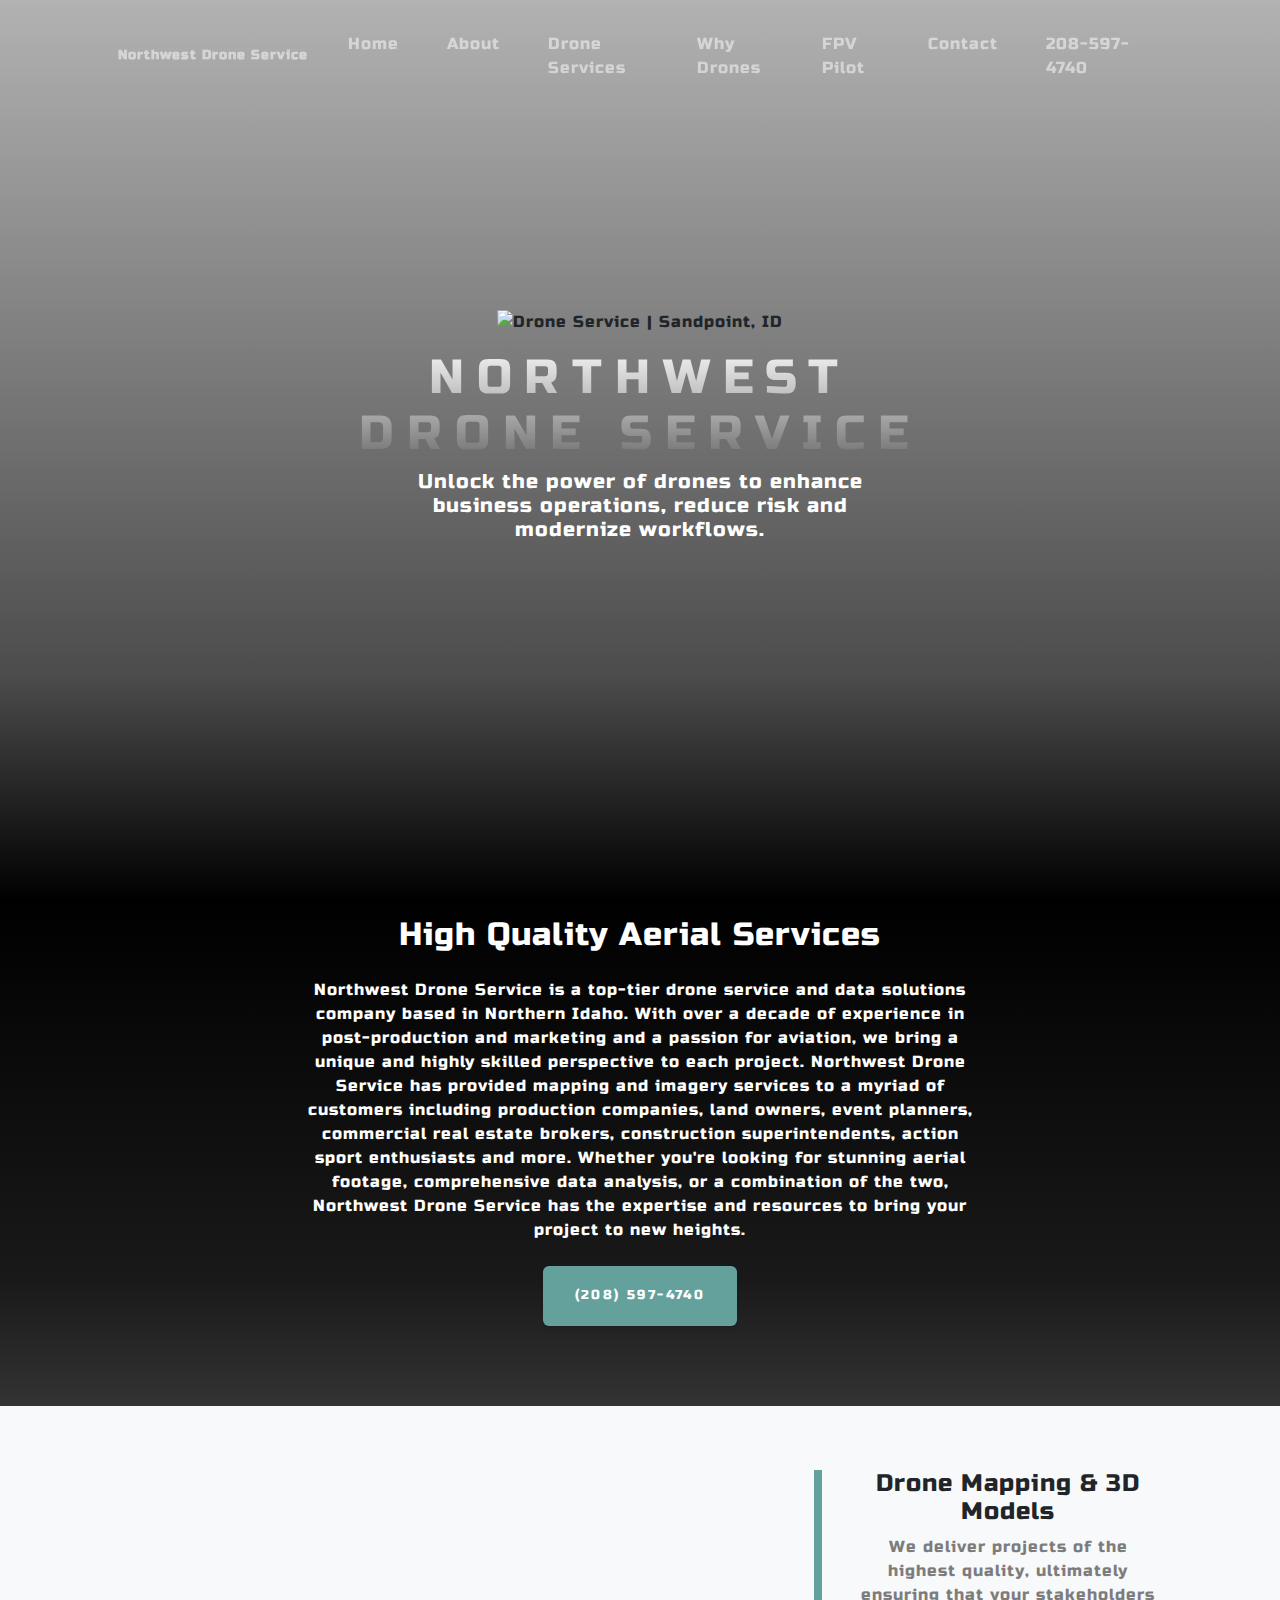
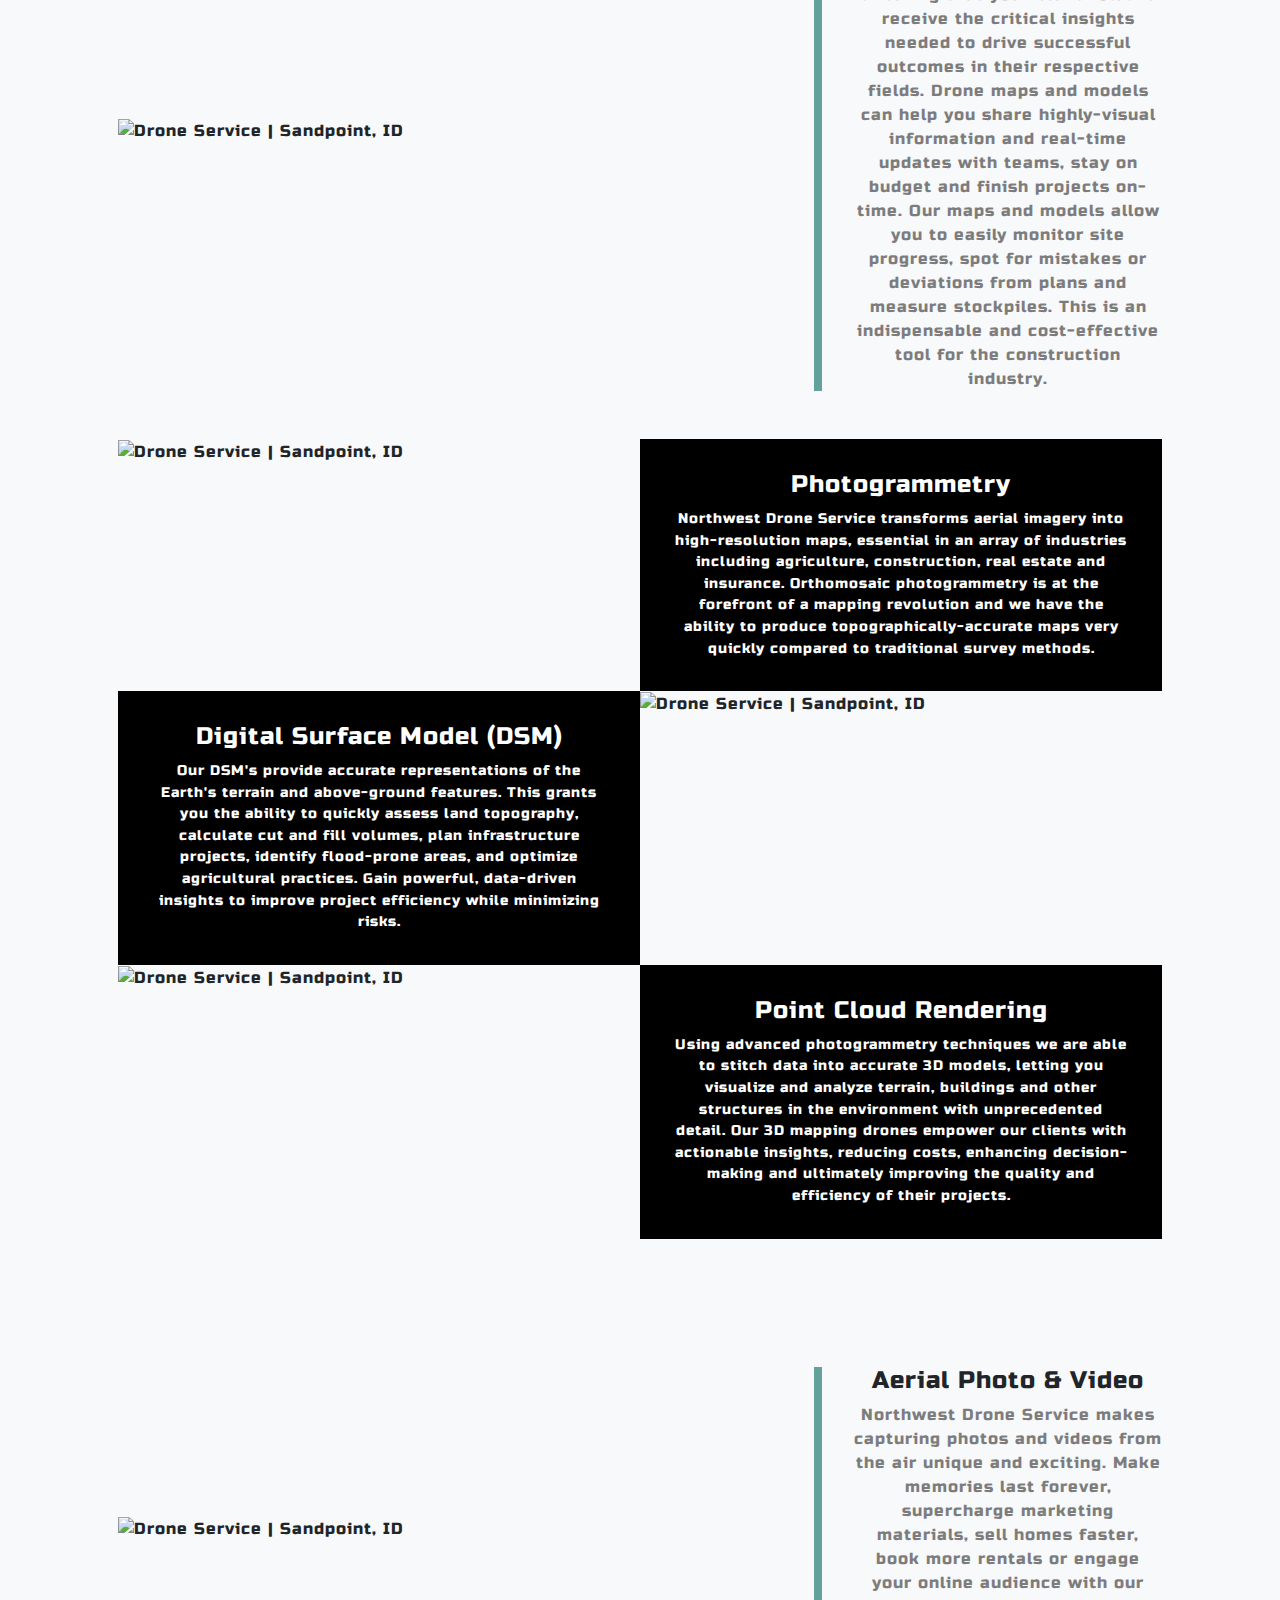
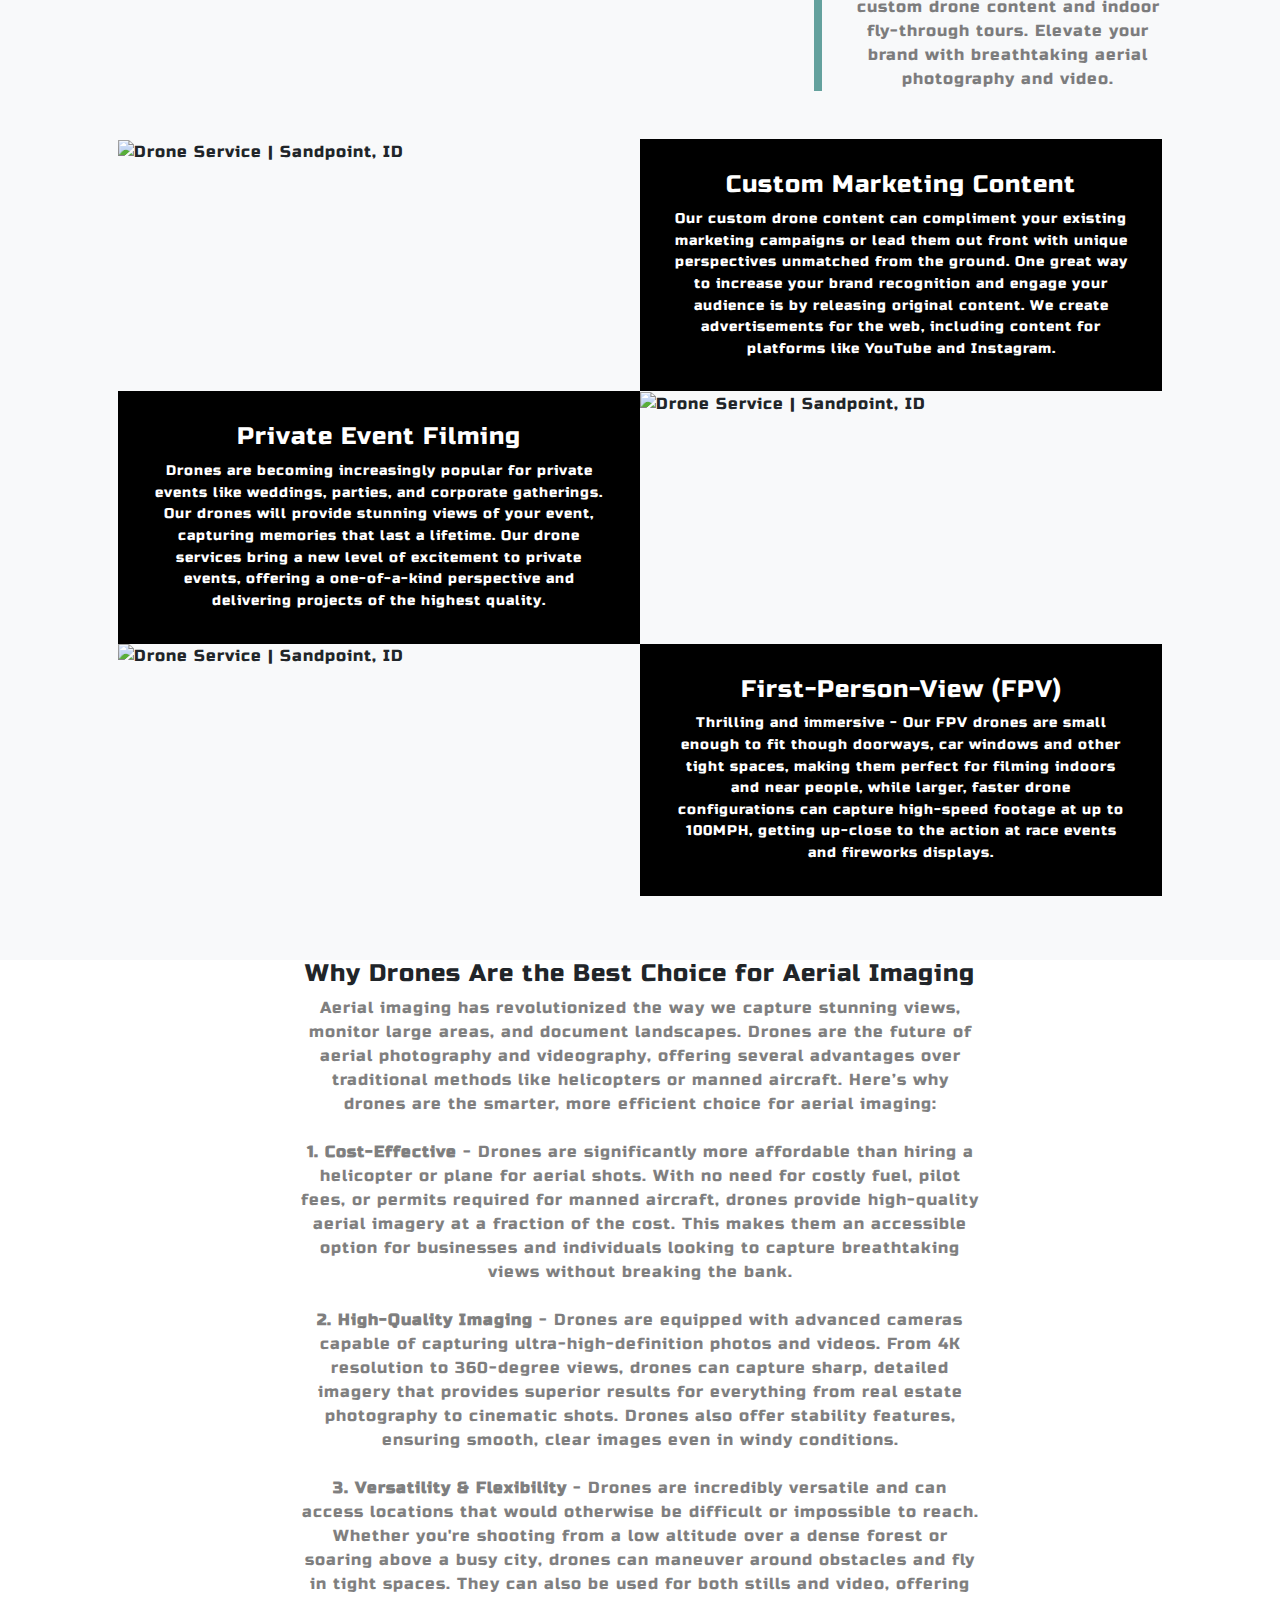
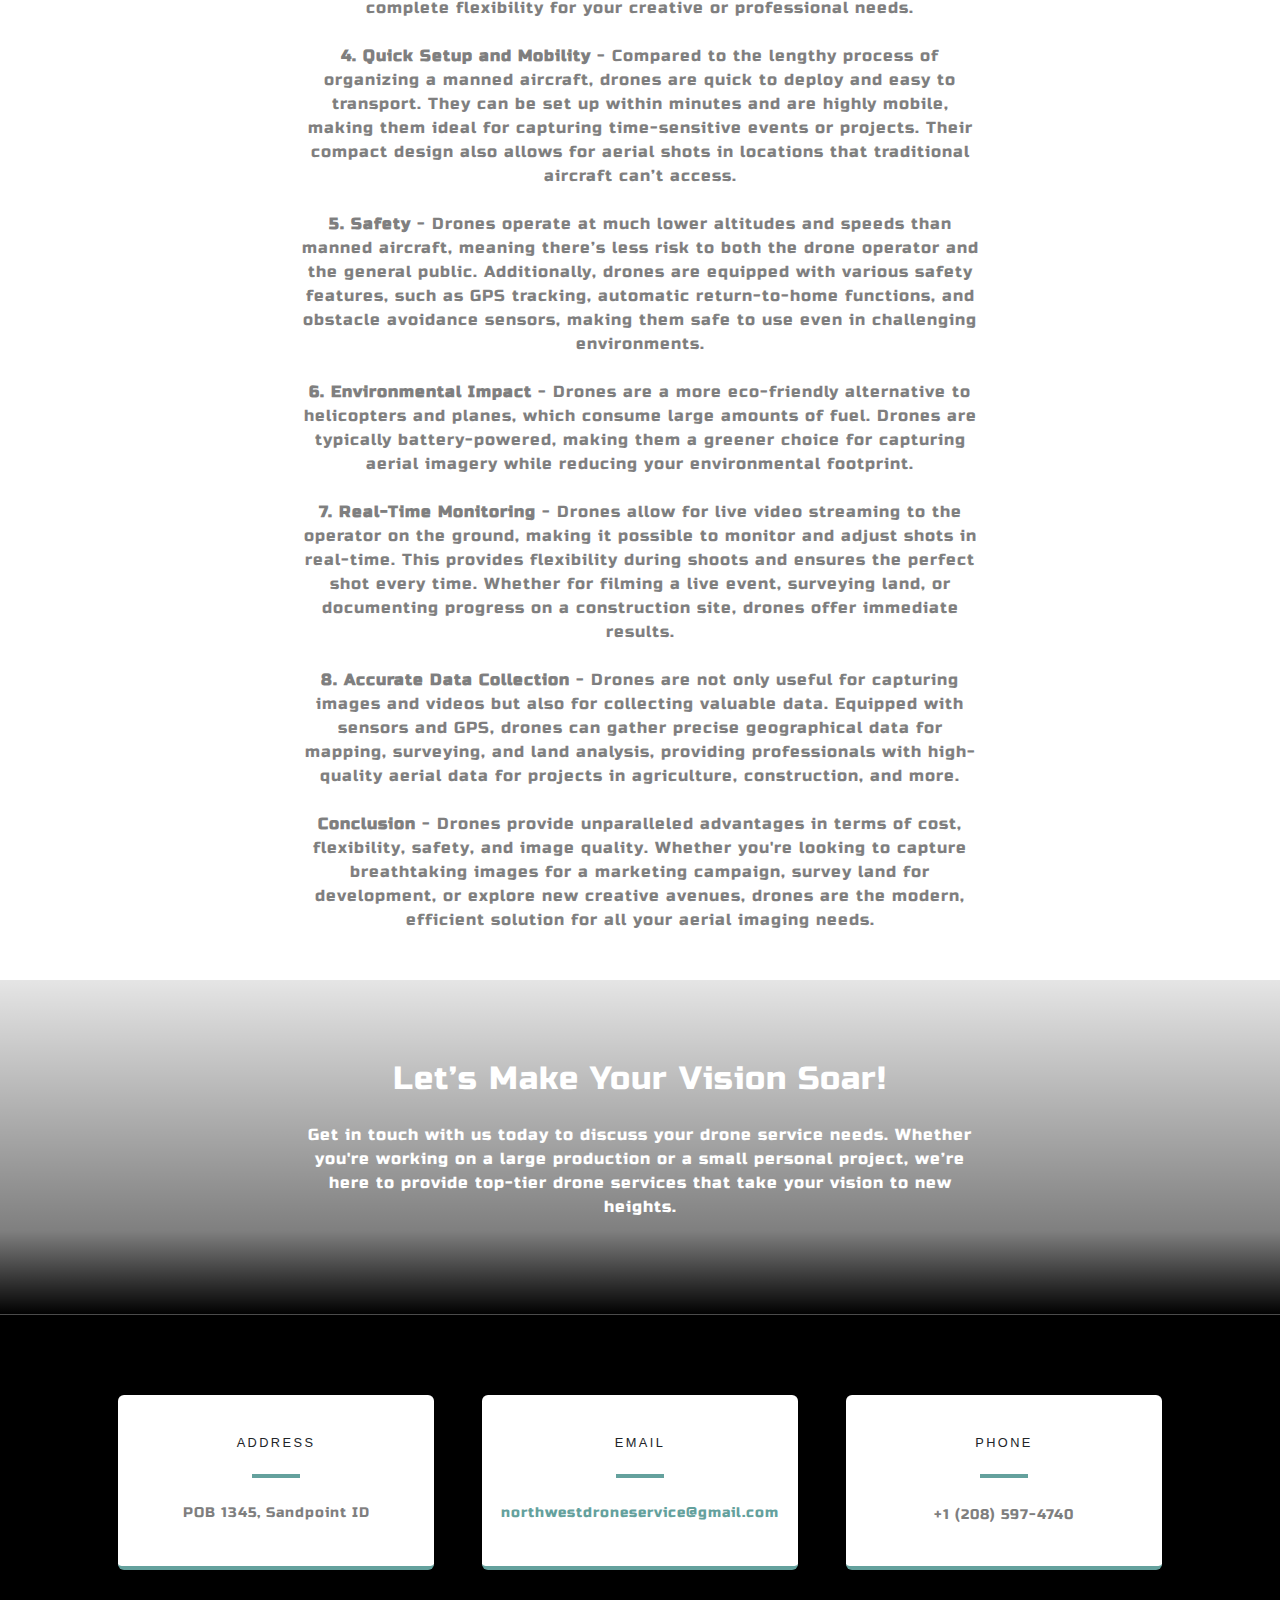
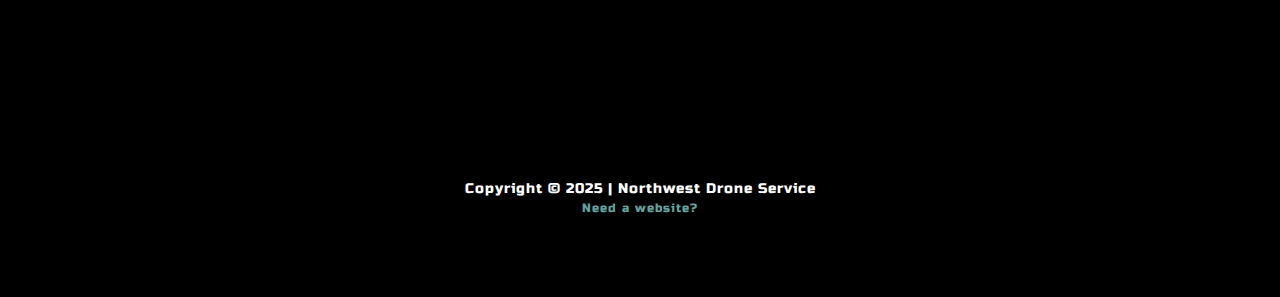
==== index.html @ 27dd31a9 "Update index.html" ====
<!DOCTYPE html>
<html lang="en">
    <head>
      
        <!-- Google Tag Manager -->
        <script>(function(w,d,s,l,i){w[l]=w[l]||[];w[l].push({'gtm.start':
        new Date().getTime(),event:'gtm.js'});var f=d.getElementsByTagName(s)[0],
        j=d.createElement(s),dl=l!='dataLayer'?'&l='+l:'';j.async=true;j.src=
        'https://www.googletagmanager.com/gtm.js?id='+i+dl;f.parentNode.insertBefore(j,f);
        })(window,document,'script','dataLayer','GTM-NRDGK6Z9');</script>
        <!-- End Google Tag Manager -->

        <!-- TITLE -->
        <title>Northwest Drone Service - FAA Licensed Drone Pilot</title>
        <link rel="icon" type="image/x-icon" href="assets/favicon.ico" />

        <!--  AUTHOR -->
        <meta name="author" content="John Roberts : Full-Stack John">

        <meta charset="UTF-8">
        <meta name="viewport" content="width=device-width, initial-scale=1.0">
        <title>Drone Mapping Services for Spokane, Post Falls, Sandpoint & Newport – Precision Aerial Surveys</title>
    
        <!-- Meta Description -->
        <meta name="description" content="Offering professional drone mapping and surveying services in Spokane, Post Falls, Sandpoint, and Newport. Our cutting-edge UAV technology ensures high-resolution aerial imagery, topographic mapping, and 3D modeling for construction, real estate, agriculture, and more. Fast, reliable, and affordable aerial surveys tailored to your project needs.">
        
        <!-- Meta Keywords -->
        <meta name="keywords" content="drone mapping Spokane, aerial surveys Post Falls, Sandpoint topographic mapping, Newport drone services, UAV mapping Spokane, 3D modeling, aerial photography, construction mapping, agricultural drone surveys, professional drone services, Spokane real estate mapping, topography drone surveys, UAV surveying Sandpoint">
        
        <!-- Open Graph Meta Tags -->
        <meta property="og:title" content="Drone Mapping Services for Spokane, Post Falls, Sandpoint & Newport">
        <meta property="og:description" content="Precision aerial surveys and mapping services using advanced drone technology in Spokane, Post Falls, Sandpoint, and Newport.">
        <meta property="og:image" content="https://www.northwestdroneservice.com/assets/img/drone-pilot-sandpoint-02.jpg">
        <meta property="og:url" content="https://www.northwestdroneservice.com">
    
        <!-- Twitter Meta Tags -->
        <!-- <meta name="twitter:card" content="summary_large_image">
        <meta name="twitter:title" content="Drone Mapping Services for Spokane, Post Falls, Sandpoint & Newport">
        <meta name="twitter:description" content="Get detailed aerial imagery and topographic data for your projects in Spokane, Post Falls, Sandpoint, and Newport with our expert drone services."> -->
    
        <!-- Structured Data (JSON-LD) -->
        <script type="application/ld+json">
            {
                "@context": "https://www.northwestdroneservice.com",
                "@type": "ProfessionalService",
                "name": "Drone Mapping Services",
                "description": "Professional drone mapping, aerial photography, and surveying services serving Spokane, Post Falls, Sandpoint, and Newport. Specializing in high-precision topographic mapping, 3D modeling, and aerial surveys.",
                "serviceArea": {
                    "@type": "Place",
                    "name": "Spokane, Post Falls, Sandpoint, Newport"
                },
                "areaServed": {
                    "@type": "Place",
                    "name": "Spokane, Post Falls, Sandpoint, Newport"
                },
                "telephone": "+1-208-597-4740",
                "address": {
                    "@type": "PostalAddress",
                    "streetAddress": "POB 1345",
                    "addressLocality": "Sandpoint",
                    "addressRegion": "ID",
                    "postalCode": "83864",
                    "addressCountry": "US"
                },
                "url": "https//www.northwestdroneservice.com",
                "logo": "https://www.northwestdroneservice.com/logo.png",
                "sameAs": [
                    <!-- "Insert LinkedIn Profile", -->
                    "https://www.facebook.com/NorthwestDroneService",
                    <!-- "Insert Instagram Handle" -->
                ]
            }
        </script>
    
        <!-- Favicon -->
        <link rel="apple-touch-icon" sizes="180x180" href="/assets/favico/apple-touch-icon.png">
        <link rel="icon" type="image/png" sizes="32x32" href="/assets/favico/favicon-32x32.png">
        <link rel="icon" type="image/png" sizes="16x16" href="/assets/favico/favicon-16x16.png">
        <link rel="manifest" href="/site.webmanifest">

        <!-- Font Awesome Icons -->
        <script src="https://use.fontawesome.com/releases/v6.3.0/js/all.js" crossorigin="anonymous"></script>

        <!-- Google Fonts -->
        <link rel="preconnect" href="https://fonts.googleapis.com">
        <link rel="preconnect" href="https://fonts.gstatic.com" crossorigin>
        <link href="https://fonts.googleapis.com/css2?family=Russo+One&display=swap" rel="stylesheet">
        
        <!-- Custom CSS -->
        <link href="css/styles.css" rel="stylesheet" />

    </head>
    <body id="page-top">

        <!-- Google Tag Manager (noscript) -->
        <noscript><iframe src="https://www.googletagmanager.com/ns.html?id=GTM-NRDGK6Z9"
         height="0" width="0" style="display:none;visibility:hidden"></iframe></noscript>
        <!-- End Google Tag Manager (noscript) -->

        <!-- Navbar -->
        <nav class="navbar navbar-expand-lg navbar-light fixed-top" id="mainNav">
            <div class="container px-4 px-lg-5">
                <a class="navbar-brand" href="#page-top">Northwest Drone Service</a>

                <button class="navbar-toggler navbar-toggler-right" type="button" data-bs-toggle="collapse" data-bs-target="#navbarResponsive" aria-controls="navbarResponsive" aria-expanded="false" aria-label="Toggle navigation">
                    Menu
                    <i class="fas fa-bars"></i>
                </button>
                <div class="collapse navbar-collapse" id="navbarResponsive">
                    <ul class="navbar-nav ms-auto">
                        <li class="nav-item"><a class="nav-link" href="https://www.northwestdroneservice.com">Home</a></li>
                        <li class="nav-item"><a class="nav-link" href="#about">About</a></li>
                        <li class="nav-item"><a class="nav-link" href="#services">Drone Services</a></li>
                        <li class="nav-item"><a class="nav-link" href="#whydrones">Why Drones</a></li>
                        <li class="nav-item"><a class="nav-link" href="https://www.northwestdroneservice.com/fpv">FPV Pilot</a></li>
                        <li class="nav-item"><a class="nav-link" href="#signup">Contact</a></li>
                        <li class="nav-item"><a class="nav-link" href="tel:+12085974740">208-597-4740</a></li>
                    </ul>
                </div>
            </div>
        </nav>

        <!-- Masthead -->
        <header class="masthead">
            <div class="container px-4 px-lg-5 d-flex h-100 align-items-center justify-content-center">
                <div class="d-flex justify-content-center">
                    <div class="text-center">
                        <img class="mb-3" src="logo.png" alt="Drone Service | Sandpoint, ID">
                        <h1 class="mx-auto my-0 text-uppercase">Northwest<br>Drone Service</h1>
                        <h2 class="text-white-50 mx-auto mt-2 mb-5">Unlock the power of drones to enhance business operations, reduce risk and modernize workflows.</h2>
                        <!-- <a class="btn btn-primary" href="#about">Learn More</a> -->
                    </div>
                </div>
            </div>
        </header>

        <!-- About -->
        <section class="about-section text-center" id="about">
            <div class="container px-4 px-lg-5">
                <div class="row gx-4 gx-lg-5 justify-content-center">
                    <div class="col-lg-8">
                        <h2 class="text-white mb-4">High Quality Aerial Services</h2>
                        <p class="text-white-50">
                            Northwest Drone Service is a top-tier drone service and data solutions company based in Northern Idaho. With over a decade of experience in post-production and marketing and a passion for aviation, we bring a unique and highly skilled perspective to each project. Northwest Drone Service has provided mapping and imagery services to a myriad of customers including production companies, land owners, event planners, commercial real estate brokers, construction superintendents, action sport enthusiasts and more. Whether you're looking for stunning aerial footage, comprehensive data analysis, or a combination of the two, Northwest Drone Service has the expertise and resources to bring your project to new heights.
                        <br>
                        <br>
                            <a class="btn btn-primary contact_us_lead" href="tel:+12085974740">(208) 597-4740</a>
                        </p>
                        
                    </div>
                </div>
                <!-- <img class="img-fluid" src="assets/img/drone-pilot-sandpoint-01.png" alt="Drone Service | Sandpoint, ID" /> -->
            </div>
        </section>

        <!-- Services Section 01 -->
        <section class="projects-section bg-light" id="services">
            <div class="container px-4 px-lg-5">

                <!-- Service 01 -->
                <div class="row gx-0 mb-4 mb-lg-5 align-items-center">
                    <div class="col-xl-8 col-lg-7"><img class="img-fluid mb-3 mb-lg-0" src="assets/img/drone-pilot-sandpoint-01.jpg" alt="Drone Service | Sandpoint, ID" /></div>
                    <div class="col-xl-4 col-lg-5">
                        <div class="featured-text text-center text-lg-left">
                            <h4>Drone Mapping & 3D Models</h4>
                            <p class="text-black-50 mb-0">
                                We deliver projects of the highest quality, ultimately ensuring that your stakeholders receive the critical insights needed to drive successful outcomes in their respective fields. Drone maps and models can help you share highly-visual information and real-time updates with teams, stay on budget and finish projects on-time. Our maps and models allow you to easily monitor site progress, spot for mistakes or deviations from plans and measure stockpiles. This is an indispensable and cost-effective tool for the construction industry.
                            </p>
                        </div>
                    </div>
                </div>

                <!-- Service 02 -->
                <div class="row gx-0 mb-5 mb-lg-0 justify-content-center">
                    <div class="col-lg-6"><img class="img-fluid" src="assets/img/drone-pilot-sandpoint-02.jpg" alt="Drone Service | Sandpoint, ID " /></div>
                    <div class="col-lg-6">
                        <div class="bg-black text-center h-100 project">
                            <div class="d-flex h-100">
                                <div class="project-text w-100 my-auto text-center text-lg-left">
                                    <h4 class="text-white">Photogrammetry</h4>
                                    <p class="mb-0 text-white-50">
                                        Northwest Drone Service transforms aerial imagery into high-resolution maps, essential in an array of industries including agriculture, construction, real estate and insurance. Orthomosaic photogrammetry is at the forefront of a mapping revolution and we have the ability to produce topographically-accurate maps very quickly compared to traditional survey methods.
                                    </p>
                                </div>
                            </div>
                        </div>
                    </div>
                </div>

                <!-- Service 03 -->
                <div class="row gx-0 mb-5 mb-lg-0 justify-content-center">
                    <div class="col-lg-6"><img class="img-fluid" src="assets/img/drone-pilot-sandpoint-03.jpg" alt="Drone Service | Sandpoint, ID" /></div>
                    <div class="col-lg-6 order-lg-first">
                        <div class="bg-black text-center h-100 project">
                            <div class="d-flex h-100">
                                <div class="project-text w-100 my-auto text-center text-lg-right">
                                    <h4 class="text-white">Digital Surface Model (DSM)</h4>
                                    <p class="mb-0 text-white-50">
                                        Our DSM's provide accurate representations of the Earth's terrain and above-ground features. This grants you the ability to quickly assess land topography, calculate cut and fill volumes, plan infrastructure projects, identify flood-prone areas, and optimize agricultural practices. Gain powerful, data-driven insights to improve project efficiency while minimizing risks.
                                    </p>
                                </div>
                            </div>
                        </div>
                    </div>
                </div>

                <!-- Service 04 -->
                <div class="row gx-0 mb-5 mb-lg-0 justify-content-center">
                    <div class="col-lg-6"><img class="img-fluid" src="assets/img/drone-pilot-sandpoint-04.jpg" alt="Drone Service | Sandpoint, ID " /></div>
                    <div class="col-lg-6">
                        <div class="bg-black text-center h-100 project">
                            <div class="d-flex h-100">
                                <div class="project-text w-100 my-auto text-center text-lg-left">
                                    <h4 class="text-white">Point Cloud Rendering</h4>
                                    <p class="mb-0 text-white-50">
                                        Using advanced photogrammetry techniques we are able to stitch data into accurate 3D models, letting you visualize and analyze terrain, buildings and other structures in the environment with unprecedented detail. Our 3D mapping drones empower our clients with actionable insights, reducing costs, enhancing decision-making and ultimately improving the quality and efficiency of their projects.
                                    </p>
                                </div>
                            </div>
                        </div>
                    </div>
                </div>
            
            </div>
        </section>


        <!-- Services Section 02 -->
<!--         <section class="projects-section bg-light" id="services02">
            <div class="container px-4 px-lg-5"> -->

                <!-- Service 05 -->
<!--                 <div class="row gx-0 mb-4 mb-lg-5 align-items-center">
                    <div class="col-xl-8 col-lg-7"><img class="img-fluid mb-3 mb-lg-0" src="assets/img/drone-pilot-sandpoint-05.jpg" alt="Matterport 3D Tour | Sandpoint, ID" /></div>
                    <div class="col-xl-4 col-lg-5">
                        <div class="featured-text text-center text-lg-left">
                            <h4>Matterport Scans</h4>
                            <p class="text-black-50 mb-0">Matterport scans are powerful marketing tools that help boost bookings, drive higher occupancy rates, and increase online engagement. Enabling 24/7 visitor access to spaces like museums and galleries, Matterport scans also help event planners make informed design decisions. They are an efficient and effective way to survey existing buildings, manage maintenance and develop remodeling plans. Insurance adjusters and restoration contractors can view properties remotely - easily transition between 3D virtual tours and 2D floor plans, including labeled room names, dimensions, wall segments and more. 
                            </p>
                        </div>
                    </div>
                </div> -->

                <!-- Service 06 -->
<!--                 <div class="row gx-0 mb-5 mb-lg-0 justify-content-center">
                    <div class="col-lg-6"><iframe src="https://www.google.com/maps/embed?pb=!4v1716312326248!6m8!1m7!1sCAoSLEFGMVFpcE5IZUN4cmNHelpQcDRnYWUzV2pjdDB5NGFlWEhnUW9wdVNzdVlN!2m2!1d32.138361376426!2d-80.759076704668!3f187.06275342446423!4f-8.727698414999963!5f0.7820865974627469" width="100%" height="450" style="border:0;" allowfullscreen="" loading="lazy" referrerpolicy="no-referrer-when-downgrade"></iframe></div>
                    <div class="col-lg-6">
                        <div class="bg-black text-center h-100 project">
                            <div class="d-flex h-100">
                                <div class="project-text w-100 my-auto text-center text-lg-left">
                                    <h4 class="text-white">3D Virtual Tour</h4>
                                    <p class="mb-0 text-white-50">Impress customers with an interactive 3D virtual tour - made to view from any device. Northwest Drone Service can help you increase seller and buyer confidence with immersive 3D tours, floor plans, and print-quiality photos. 3D tours can be shared to social media or embeded on any website. They can also be published to listings on real estate sites like Zillow and Redfin or booking portals like Vacasa and VRBO.</p>
                                </div>
                            </div>
                        </div>
                    </div>
                </div> -->

                <!-- Service 07 -->
<!--                 <div class="row gx-0 mb-5 mb-lg-0 justify-content-center">
                    <div class="col-lg-6"><img class="img-fluid" src="assets/img/drone-pilot-sandpoint-07.jpg" alt="Matterport 3D Tour | Sandpoint, ID" /></div>
                    <div class="col-lg-6 order-lg-first">
                        <div class="bg-black text-center h-100 project">
                            <div class="d-flex h-100">
                                <div class="project-text w-100 my-auto text-center text-lg-right">
                                    <h4 class="text-white">2D Floor Plans</h4>
                                    <p class="mb-0 text-white-50">Kick-start projects with a simplified layout. Quickly and reliably generate detailed schematic floor plans as a starting point for design and layout conversations with your clients. Floor plans are a convenient tool for creating simplified visualizations of projects, providing added clarity and improving communication.</p>
                                </div>
                            </div>
                        </div>
                    </div>
                </div> -->

                <!-- Service 08 -->
<!--                 <div class="row gx-0 mb-5 mb-lg-0 justify-content-center">
                    <div class="col-lg-6"><img class="img-fluid" src="assets/img/drone-pilot-sandpoint-08.jpg" alt="Matterport 3D Tour | Sandpoint, ID " /></div>
                    <div class="col-lg-6">
                        <div class="bg-black text-center h-100 project">
                            <div class="d-flex h-100">
                                <div class="project-text w-100 my-auto text-center text-lg-left">
                                    <h4 class="text-white">Google Business Tour</h4>
                                    <p class="mb-0 text-white-50">Do you have a Google Business listing? Northwest Drone Service can import a 3D tour to Google Street View and instantly provide customers with an indoor walk-through of your business. You can even share interactive versions of your business to Instagram and Facebook to get in front of more customer, boost your brand presence and speed up sales.</p>
                                </div>
                            </div>
                        </div>
                    </div>
                </div> -->
            
<!--             </div>
        </section> -->

        <!-- Services Section 03 -->
        <section class="projects-section bg-light" id="services03">
            <div class="container px-4 px-lg-5">

                <!-- Service 09 -->
                <div class="row gx-0 mb-4 mb-lg-5 align-items-center">
                    <div class="col-xl-8 col-lg-7"><img class="img-fluid mb-3 mb-lg-0" src="assets/img/drone-pilot-sandpoint-09.jpg" alt="Drone Service | Sandpoint, ID" /></div>
                    <div class="col-xl-4 col-lg-5">
                        <div class="featured-text text-center text-lg-left">
                            <h4>Aerial Photo & Video</h4>
                            <p class="text-black-50 mb-0">
                                Northwest Drone Service makes capturing photos and videos from the air unique and exciting. Make memories last forever, supercharge marketing materials, sell homes faster, book more rentals or engage your online audience with our custom drone content and indoor fly-through tours. Elevate your brand with breathtaking aerial photography and video. 
                            </p>
                        </div>
                    </div>
                </div>

                <!-- Service 10 -->
                <div class="row gx-0 mb-5 mb-lg-0 justify-content-center">
                    <div class="col-lg-6"><img class="img-fluid" src="assets/img/drone-pilot-sandpoint-12.jpg" alt="Drone Service | Sandpoint, ID " /></div>
                    <div class="col-lg-6">
                        <div class="bg-black text-center h-100 project">
                            <div class="d-flex h-100">
                                <div class="project-text w-100 my-auto text-center text-lg-left">
                                    <h4 class="text-white">Custom Marketing Content</h4>
                                    <p class="mb-0 text-white-50">
                                        Our custom drone content can compliment your existing marketing campaigns or lead them out front with unique perspectives unmatched from the ground. One great way to increase your brand recognition and engage your audience is by releasing original content. We create advertisements for the web, including content for platforms like YouTube and Instagram.
                                    </p>
                                </div>
                            </div>
                        </div>
                    </div>
                </div>

                <!-- Service 11 -->
                <div class="row gx-0 mb-5 mb-lg-0 justify-content-center">
                    <div class="col-lg-6"><img class="img-fluid" src="assets/img/drone-pilot-sandpoint-11.jpg" alt="Drone Service | Sandpoint, ID" /></div>
                    <div class="col-lg-6 order-lg-first">
                        <div class="bg-black text-center h-100 project">
                            <div class="d-flex h-100">
                                <div class="project-text w-100 my-auto text-center text-lg-right">
                                    <h4 class="text-white">Private Event Filming</h4>
                                    <p class="mb-0 text-white-50">
                                        Drones are becoming increasingly popular for private events like weddings, parties, and corporate gatherings. Our drones will provide stunning views of your event, capturing memories that last a lifetime. Our drone services bring a new level of excitement to private events, offering a one-of-a-kind perspective and delivering projects of the highest quality.
                                    </p>
                                </div>
                            </div>
                        </div>
                    </div>
                </div>

                <!-- Service 12 -->
                <div class="row gx-0 mb-5 mb-lg-0 justify-content-center">
                    <div class="col-lg-6"><img class="img-fluid" src="assets/img/drone-pilot-sandpoint-10.jpg" alt="Drone Service | Sandpoint, ID " /></div>
                    <div class="col-lg-6">
                        <div class="bg-black text-center h-100 project">
                            <div class="d-flex h-100">
                                <div class="project-text w-100 my-auto text-center text-lg-left">
                                    <h4 class="text-white">First-Person-View (FPV)</h4>
                                    <p class="mb-0 text-white-50">
                                        Thrilling and immersive - Our FPV drones are small enough to fit though doorways, car windows and other tight spaces, making them perfect for filming indoors and near people, while larger, faster drone configurations can capture high-speed footage at up to 100MPH, getting up-close to the action at race events and fireworks displays.
                                    </p>
                                </div>
                            </div>
                        </div>
                    </div>
                </div>

            </div>
        </section>




        <!-- Why Drones Are Better -->
        <section class="why-us text-center" id="whydrones">
            <div class="container px-4 px-lg-5">
                <div class="row gx-4 gx-lg-5 justify-content-center">
                    <div class="col-lg-8">
                        <h4>Why Drones Are the Best Choice for Aerial Imaging</h4>
                            <p class="text-black-50 mb-0">Aerial imaging has revolutionized the way we capture stunning views, monitor large areas, and document landscapes. Drones are the future of aerial photography and videography, offering several advantages over traditional methods like helicopters or manned aircraft. Here’s why drones are the smarter, more efficient choice for aerial imaging:
                                <br><br>
                            
                            <strong>1.  Cost-Effective</strong> - Drones are significantly more affordable than hiring a helicopter or plane for aerial shots. With no need for costly fuel, pilot fees, or permits required for manned aircraft, drones provide high-quality aerial imagery at a fraction of the cost. This makes them an accessible option for businesses and individuals looking to capture breathtaking views without breaking the bank.
                            <br><br>
                            <strong>2. High-Quality Imaging</strong> -  Drones are equipped with advanced cameras capable of capturing ultra-high-definition photos and videos. From 4K resolution to 360-degree views, drones can capture sharp, detailed imagery that provides superior results for everything from real estate photography to cinematic shots. Drones also offer stability features, ensuring smooth, clear images even in windy conditions.
                            <br><br>
                            <strong>3. Versatility & Flexibility</strong> - Drones are incredibly versatile and can access locations that would otherwise be difficult or impossible to reach. Whether you're shooting from a low altitude over a dense forest or soaring above a busy city, drones can maneuver around obstacles and fly in tight spaces. They can also be used for both stills and video, offering complete flexibility for your creative or professional needs.
                            <br><br>
                            <strong>4. Quick Setup and Mobility</strong> - Compared to the lengthy process of organizing a manned aircraft, drones are quick to deploy and easy to transport. They can be set up within minutes and are highly mobile, making them ideal for capturing time-sensitive events or projects. Their compact design also allows for aerial shots in locations that traditional aircraft can’t access.
                            <br><br>
                            <strong>5. Safety</strong> - Drones operate at much lower altitudes and speeds than manned aircraft, meaning there’s less risk to both the drone operator and the general public. Additionally, drones are equipped with various safety features, such as GPS tracking, automatic return-to-home functions, and obstacle avoidance sensors, making them safe to use even in challenging environments.
                            <br><br>
                            <strong>6. Environmental Impact</strong> -  Drones are a more eco-friendly alternative to helicopters and planes, which consume large amounts of fuel. Drones are typically battery-powered, making them a greener choice for capturing aerial imagery while reducing your environmental footprint.
                            <br><br>
                            <strong>7. Real-Time Monitoring</strong> - Drones allow for live video streaming to the operator on the ground, making it possible to monitor and adjust shots in real-time. This provides flexibility during shoots and ensures the perfect shot every time. Whether for filming a live event, surveying land, or documenting progress on a construction site, drones offer immediate results.
                            <br><br>
                            <strong>8. Accurate Data Collection</strong> - Drones are not only useful for capturing images and videos but also for collecting valuable data. Equipped with sensors and GPS, drones can gather precise geographical data for mapping, surveying, and land analysis, providing professionals with high-quality aerial data for projects in agriculture, construction, and more.
                            <br><br>
                            <strong>Conclusion</strong> - Drones provide unparalleled advantages in terms of cost, flexibility, safety, and image quality. Whether you're looking to capture breathtaking images for a marketing campaign, survey land for development, or explore new creative avenues, drones are the modern, efficient solution for all your aerial imaging needs.
                            <br><br><br>
                            </p>
                    </div>
                </div>
            </div>
        </section>




         <!-- Call To Action -->
        <section class="signup-section" id="signup">
            <div class="container px-4 px-lg-5">
                <div class="row gx-4 gx-lg-5">
                    <div class="col-md-10 col-lg-8 mx-auto text-center">
                        <i class="fa-sharp fa-light fa-battery-three-quarters fa-2x mb-2 text-white"></i>
                        <h2 class="text-white mb-4">Let’s Make Your Vision Soar!</h2>
                        <p class="text-white-50">
                            Get in touch with us today to discuss your drone service needs. Whether you're working on a large production or a small personal project, we’re here to provide top-tier drone services that take your vision to new heights.
                        </p>
                    </div>
                </div>
            </div>
        </section>

        <!-- Contact -->
        <section class="contact-section bg-black">
            <div class="container px-4 px-lg-5">
                <div class="row gx-4 gx-lg-5">
                    <div class="col-md-4 mb-3 mb-md-0">
                        <div class="card py-4 h-100">
                            <div class="card-body text-center">
                                <i class="fas fa-map-marked-alt text-primary mb-2"></i>
                                <h4 class="text-uppercase m-0">Address</h4>
                                <hr class="my-4 mx-auto" />
                                <div class="small text-black-50">POB 1345, Sandpoint ID</div>
                            </div>
                        </div>
                    </div>
                    <div class="col-md-4 mb-3 mb-md-0">
                        <div class="card py-4 h-100">
                            <div class="card-body text-center">
                                <i class="fas fa-envelope text-primary mb-2"></i>
                                <h4 class="text-uppercase m-0">Email</h4>
                                <hr class="my-4 mx-auto" />
                                <div class="small text-black-50"><a class="contact_us_lead" href="mailto:northwestdroneservice@gmail.com?subject=Website Contact">northwestdroneservice@gmail.com</a></div>
                            </div>
                        </div>
                    </div>
                    <div class="col-md-4 mb-3 mb-md-0">
                        <div class="card py-4 h-100">
                            <div class="card-body text-center">
                                <i class="fas fa-mobile-alt text-primary mb-2"></i>
                                <h4 class="text-uppercase m-0">Phone</h4>
                                <hr class="my-4 mx-auto" />
                                <a class="small text-black-50 contact_us_lead" href="tel:+12085974740">+1 (208) 597-4740</a>
                            </div>
                        </div>
                    </div>
                </div>
                <div class="social d-flex justify-content-center">
                    <a class="mx-2" href="https://www.youtube.com/@NorthwestDroneService/videos" target="_blank" rel="noopener noreferrer"><i class="fab fa-youtube fa-2x"></i></a>
                    <a class="mx-2" href="https://goo.gl/maps/UsaJdb5JfdySHKEr6/" target="_blank" rel="noopener noreferrer"><i class="fab fa-google fa-2x"></i></a>
                    <a class="mx-2" href="https://www.facebook.com/NorthwestDroneService/" target="_blank" rel="noopener noreferrer"><i class="fab fa-facebook-f fa-2x"></i></a>
<!--                     <a class="mx-2" href="https://www.instagram.com/northwestdroneservice/" target="_blank" rel="noopener noreferrer"><i class="fab fa-instagram fa-2x"></i></a> -->
<!--                     <a class="mx-2" href="https://twitter.com/OrdnanceFPV/" target="_blank" rel="noopener noreferrer"><i class="fab fa-twitter fa-2x"></i></a> -->
<!--                     <a class="mx-2" href="https://linkedin.com/in/ordnance-fpv/" target="_blank" rel="noopener noreferrer"><i class="fab fa-linkedin fa-2x"></i></a> -->
                </div>
            </div>
        </section>

        <!-- Footer -->
        <footer class="footer bg-black small text-center text-white-50"><div class="container px-4 px-lg-5">Copyright &copy; 2025 | Northwest Drone Service</div>

        <div class="small text-black-50"><a href="mailto:robertsfamily8991@gmail.com?subject=I need a website!" style="text-decoration: none;">Need a website?</a></div>
<!--         <div class="" style="text-align: center;"><a href="https://www.fullstackjohn.com" target="_blank" rel="noopener noreferrer" style="text-decoration: none; color: white;">Need a website?</a></div> -->
        </footer>


        <!-- Bootstrap Javascript -->
        <script src="https://cdn.jsdelivr.net/npm/bootstrap@5.2.3/dist/js/bootstrap.bundle.min.js"></script>

        <!-- Custom Javascript -->
        <script src="js/scripts.js"></script>
        <script src="https://cdn.startbootstrap.com/sb-forms-latest.js"></script>
    </body>
</html>
---- css/styles.css ----
@charset "UTF-8";

:root {
  --bs-blue: #0d6efd;
  --bs-indigo: #6610f2;
  --bs-purple: #7464a1;
  --bs-pink: #d63384;
  --bs-red: #a16468;
  --bs-orange: #fd7e14;
  --bs-yellow: #e4c662;
  --bs-green: #67c29c;
  --bs-teal: #64a19d;
  --bs-cyan: #1cabc4;
  --bs-black: #000;
  --bs-white: #fff;
  --bs-gray: #6c757d;
  --bs-gray-dark: #343a40;
  --bs-gray-100: #f8f9fa;
  --bs-gray-200: #e9ecef;
  --bs-gray-300: #dee2e6;
  --bs-gray-400: #ced4da;
  --bs-gray-500: #adb5bd;
  --bs-gray-600: #6c757d;
  --bs-gray-700: #495057;
  --bs-gray-800: #343a40;
  --bs-gray-900: #212529;
  --bs-primary: #64a19d;
  --bs-secondary: #7464a1;
  --bs-success: #67c29c;
  --bs-info: #1cabc4;
  --bs-warning: #e4c662;
  --bs-danger: #a16468;
  --bs-light: #f8f9fa;
  --bs-dark: #212529;
  --bs-black: #000;
  --bs-white: #fff;
  --bs-primary-rgb: 100, 161, 157;
  --bs-secondary-rgb: 116, 100, 161;
  --bs-success-rgb: 103, 194, 156;
  --bs-info-rgb: 28, 171, 196;
  --bs-warning-rgb: 228, 198, 98;
  --bs-danger-rgb: 161, 100, 104;
  --bs-light-rgb: 248, 249, 250;
  --bs-dark-rgb: 33, 37, 41;
  --bs-black-rgb: 0, 0, 0;
  --bs-white-rgb: 255, 255, 255;
  --bs-white-rgb: 255, 255, 255;
  --bs-black-rgb: 0, 0, 0;
  --bs-body-color-rgb: 33, 37, 41;
  --bs-body-bg-rgb: 255, 255, 255;
  --bs-font-sans-serif: system-ui, -apple-system, "Segoe UI", Roboto, "Helvetica Neue", "Noto Sans", "Liberation Sans", Arial, sans-serif, "Apple Color Emoji", "Segoe UI Emoji", "Segoe UI Symbol", "Noto Color Emoji";
  --bs-font-monospace: SFMono-Regular, Menlo, Monaco, Consolas, "Liberation Mono", "Courier New", monospace;
  --bs-gradient: linear-gradient(180deg, rgba(255, 255, 255, 0.15), rgba(255, 255, 255, 0));
  --bs-body-font-family: Nunito, -apple-system, BlinkMacSystemFont, Segoe UI, Roboto, Helvetica Neue, Arial, sans-serif, Apple Color Emoji, Segoe UI Emoji, Segoe UI Symbol, Noto Color Emoji;
  --bs-body-font-size: 1rem;
  --bs-body-font-weight: 400;
  --bs-body-line-height: 1.5;
  --bs-body-color: #212529;
  --bs-body-bg: #fff;
  --bs-border-width: 1px;
  --bs-border-style: solid;
  --bs-border-color: #dee2e6;
  --bs-border-color-translucent: rgba(0, 0, 0, 0.175);
  --bs-border-radius: 0.375rem;
  --bs-border-radius-sm: 0.25rem;
  --bs-border-radius-lg: 0.5rem;
  --bs-border-radius-xl: 1rem;
  --bs-border-radius-2xl: 2rem;
  --bs-border-radius-pill: 50rem;
  --bs-link-color: #64a19d;
  --bs-link-hover-color: #50817e;
  --bs-code-color: #d63384;
  --bs-highlight-bg: #faf4e0;
}

*,
*::before,
*::after {
  box-sizing: border-box;
}

@media (prefers-reduced-motion: no-preference) {
  :root {
    scroll-behavior: smooth;
  }
}

body {
  margin: 0;
  font-family: "Russo One", sans-serif;
  font-size: var(--bs-body-font-size);
  font-weight: var(--bs-body-font-weight);
  line-height: var(--bs-body-line-height);
  color: var(--bs-body-color);
  text-align: var(--bs-body-text-align);
  background-color: var(--bs-body-bg);
  -webkit-text-size-adjust: 100%;
  -webkit-tap-highlight-color: rgba(0, 0, 0, 0);
}

.russo-one-regular {
  font-family: "Russo One", sans-serif;
  font-weight: 400;
  font-style: normal;
}

hr {
  margin: 1rem 0;
  color: inherit;
  border: 0;
  border-top: 1px solid;
  opacity: 0.25;
}

h6, .h6, h5, .h5, h4, .h4, h3, .h3, h2, .h2, h1, .h1 {
  margin-top: 0;
  margin-bottom: 0.5rem;
  font-weight: 500;
  line-height: 1.2;
}

h1, .h1 {
  font-size: calc(1.375rem + 1.5vw);
}
@media (min-width: 1200px) {
  h1, .h1 {
    font-size: 2.5rem;
  }
}

h2, .h2 {
  font-size: calc(1.325rem + 0.9vw);
}
@media (min-width: 1200px) {
  h2, .h2 {
    font-size: 2rem;
  }
}

h3, .h3 {
  font-size: calc(1.3rem + 0.6vw);
}
@media (min-width: 1200px) {
  h3, .h3 {
    font-size: 1.75rem;
  }
}

h4, .h4 {
  font-size: calc(1.275rem + 0.3vw);
}
@media (min-width: 1200px) {
  h4, .h4 {
    font-size: 1.5rem;
  }
}

h5, .h5 {
  font-size: 1.25rem;
}

h6, .h6 {
  font-size: 1rem;
}

p {
  margin-top: 0;
  margin-bottom: 1rem;
}

abbr[title] {
  -webkit-text-decoration: underline dotted;
          text-decoration: underline dotted;
  cursor: help;
  -webkit-text-decoration-skip-ink: none;
          text-decoration-skip-ink: none;
}

address {
  margin-bottom: 1rem;
  font-style: normal;
  line-height: inherit;
}

ol,
ul {
  padding-left: 2rem;
}

ol,
ul,
dl {
  margin-top: 0;
  margin-bottom: 1rem;
}

ol ol,
ul ul,
ol ul,
ul ol {
  margin-bottom: 0;
}

dt {
  font-weight: 700;
}

dd {
  margin-bottom: 0.5rem;
  margin-left: 0;
}

blockquote {
  margin: 0 0 1rem;
}

b,
strong {
  font-weight: bolder;
}

small, .small {
  font-size: 0.875em;
}

mark, .mark {
  padding: 0.1875em;
  background-color: var(--bs-highlight-bg);
}

sub,
sup {
  position: relative;
  font-size: 0.75em;
  line-height: 0;
  vertical-align: baseline;
}

sub {
  bottom: -0.25em;
}

sup {
  top: -0.5em;
}

a {
  color: var(--bs-link-color);
  text-decoration: underline;
}
a:hover {
  color: var(--bs-link-hover-color);
}

a:not([href]):not([class]), a:not([href]):not([class]):hover {
  color: inherit;
  text-decoration: none;
}

pre,
code,
kbd,
samp {
  font-family: var(--bs-font-monospace);
  font-size: 1em;
}

pre {
  display: block;
  margin-top: 0;
  margin-bottom: 1rem;
  overflow: auto;
  font-size: 0.875em;
}
pre code {
  font-size: inherit;
  color: inherit;
  word-break: normal;
}

code {
  font-size: 0.875em;
  color: var(--bs-code-color);
  word-wrap: break-word;
}
a > code {
  color: inherit;
}

kbd {
  padding: 0.1875rem 0.375rem;
  font-size: 0.875em;
  color: var(--bs-body-bg);
  background-color: var(--bs-body-color);
  border-radius: 0.25rem;
}
kbd kbd {
  padding: 0;
  font-size: 1em;
}

figure {
  margin: 0 0 1rem;
}

img,
svg {
  vertical-align: middle;
}

table {
  caption-side: bottom;
  border-collapse: collapse;
}

caption {
  padding-top: 0.5rem;
  padding-bottom: 0.5rem;
  color: #6c757d;
  text-align: left;
}

th {
  text-align: inherit;
  text-align: -webkit-match-parent;
}

thead,
tbody,
tfoot,
tr,
td,
th {
  border-color: inherit;
  border-style: solid;
  border-width: 0;
}

label {
  display: inline-block;
}

button {
  border-radius: 0;
}

button:focus:not(:focus-visible) {
  outline: 0;
}

input,
button,
select,
optgroup,
textarea {
  margin: 0;
  font-family: inherit;
  font-size: inherit;
  line-height: inherit;
}

button,
select {
  text-transform: none;
}

[role=button] {
  cursor: pointer;
}

select {
  word-wrap: normal;
}
select:disabled {
  opacity: 1;
}

[list]:not([type=date]):not([type=datetime-local]):not([type=month]):not([type=week]):not([type=time])::-webkit-calendar-picker-indicator {
  display: none !important;
}

button,
[type=button],
[type=reset],
[type=submit] {
  -webkit-appearance: button;
}
button:not(:disabled),
[type=button]:not(:disabled),
[type=reset]:not(:disabled),
[type=submit]:not(:disabled) {
  cursor: pointer;
}

::-moz-focus-inner {
  padding: 0;
  border-style: none;
}

textarea {
  resize: vertical;
}

fieldset {
  min-width: 0;
  padding: 0;
  margin: 0;
  border: 0;
}

legend {
  float: left;
  width: 100%;
  padding: 0;
  margin-bottom: 0.5rem;
  font-size: calc(1.275rem + 0.3vw);
  line-height: inherit;
}
@media (min-width: 1200px) {
  legend {
    font-size: 1.5rem;
  }
}
legend + * {
  clear: left;
}

::-webkit-datetime-edit-fields-wrapper,
::-webkit-datetime-edit-text,
::-webkit-datetime-edit-minute,
::-webkit-datetime-edit-hour-field,
::-webkit-datetime-edit-day-field,
::-webkit-datetime-edit-month-field,
::-webkit-datetime-edit-year-field {
  padding: 0;
}

::-webkit-inner-spin-button {
  height: auto;
}

[type=search] {
  outline-offset: -2px;
  -webkit-appearance: textfield;
}

/* rtl:raw:
[type="tel"],
[type="url"],
[type="email"],
[type="number"] {
  direction: ltr;
}
*/
::-webkit-search-decoration {
  -webkit-appearance: none;
}

::-webkit-color-swatch-wrapper {
  padding: 0;
}

::file-selector-button {
  font: inherit;
  -webkit-appearance: button;
}

output {
  display: inline-block;
}

iframe {
  border: 0;
  margin-bottom: -7px;
}

summary {
  display: list-item;
  cursor: pointer;
}

progress {
  vertical-align: baseline;
}

[hidden] {
  display: none !important;
}

.lead {
  font-size: 1.25rem;
  font-weight: 300;
}

.display-1 {
  font-size: calc(1.625rem + 4.5vw);
  font-weight: 300;
  line-height: 1.2;
}
@media (min-width: 1200px) {
  .display-1 {
    font-size: 5rem;
  }
}

.display-2 {
  font-size: calc(1.575rem + 3.9vw);
  font-weight: 300;
  line-height: 1.2;
}
@media (min-width: 1200px) {
  .display-2 {
    font-size: 4.5rem;
  }
}

.display-3 {
  font-size: calc(1.525rem + 3.3vw);
  font-weight: 300;
  line-height: 1.2;
}
@media (min-width: 1200px) {
  .display-3 {
    font-size: 4rem;
  }
}

.display-4 {
  font-size: calc(1.475rem + 2.7vw);
  font-weight: 300;
  line-height: 1.2;
}
@media (min-width: 1200px) {
  .display-4 {
    font-size: 3.5rem;
  }
}

.display-5 {
  font-size: calc(1.425rem + 2.1vw);
  font-weight: 300;
  line-height: 1.2;
}
@media (min-width: 1200px) {
  .display-5 {
    font-size: 3rem;
  }
}

.display-6 {
  font-size: calc(1.375rem + 1.5vw);
  font-weight: 300;
  line-height: 1.2;
}
@media (min-width: 1200px) {
  .display-6 {
    font-size: 2.5rem;
  }
}

.list-unstyled {
  padding-left: 0;
  list-style: none;
}

.list-inline {
  padding-left: 0;
  list-style: none;
}

.list-inline-item {
  display: inline-block;
}
.list-inline-item:not(:last-child) {
  margin-right: 0.5rem;
}

.initialism {
  font-size: 0.875em;
  text-transform: uppercase;
}

.blockquote {
  margin-bottom: 1rem;
  font-size: 1.25rem;
}
.blockquote > :last-child {
  margin-bottom: 0;
}

.blockquote-footer {
  margin-top: -1rem;
  margin-bottom: 1rem;
  font-size: 0.875em;
  color: #6c757d;
}
.blockquote-footer::before {
  content: "— ";
}

.img-fluid {
  max-width: 100%;
  height: auto;
}

.img-thumbnail {
  padding: 0.25rem;
  background-color: #fff;
  border: 1px solid var(--bs-border-color);
  border-radius: 0.375rem;
  max-width: 100%;
  height: auto;
}

.figure {
  display: inline-block;
}

.figure-img {
  margin-bottom: 0.5rem;
  line-height: 1;
}

.figure-caption {
  font-size: 0.875em;
  color: #6c757d;
}

.container,
.container-fluid,
.container-xxl,
.container-xl,
.container-lg,
.container-md,
.container-sm {
  --bs-gutter-x: 1.5rem;
  --bs-gutter-y: 0;
  width: 100%;
  padding-right: calc(var(--bs-gutter-x) * 0.5);
  padding-left: calc(var(--bs-gutter-x) * 0.5);
  margin-right: auto;
  margin-left: auto;
}

@media (min-width: 576px) {
  .container-sm, .container {
    max-width: 540px;
  }
}
@media (min-width: 768px) {
  .container-md, .container-sm, .container {
    max-width: 720px;
  }
}
@media (min-width: 992px) {
  .container-lg, .container-md, .container-sm, .container {
    max-width: 960px;
  }
}
@media (min-width: 1200px) {
  .container-xl, .container-lg, .container-md, .container-sm, .container {
    max-width: 1140px;
  }
}
@media (min-width: 1400px) {
  .container-xxl, .container-xl, .container-lg, .container-md, .container-sm, .container {
    max-width: 1320px;
  }
}
.row {
  --bs-gutter-x: 1.5rem;
  --bs-gutter-y: 0;
  display: flex;
  flex-wrap: wrap;
  margin-top: calc(-1 * var(--bs-gutter-y));
  margin-right: calc(-0.5 * var(--bs-gutter-x));
  margin-left: calc(-0.5 * var(--bs-gutter-x));
}
.row > * {
  flex-shrink: 0;
  width: 100%;
  max-width: 100%;
  padding-right: calc(var(--bs-gutter-x) * 0.5);
  padding-left: calc(var(--bs-gutter-x) * 0.5);
  margin-top: var(--bs-gutter-y);
}

.col {
  flex: 1 0 0%;
}

.row-cols-auto > * {
  flex: 0 0 auto;
  width: auto;
}

.row-cols-1 > * {
  flex: 0 0 auto;
  width: 100%;
}

.row-cols-2 > * {
  flex: 0 0 auto;
  width: 50%;
}

.row-cols-3 > * {
  flex: 0 0 auto;
  width: 33.3333333333%;
}

.row-cols-4 > * {
  flex: 0 0 auto;
  width: 25%;
}

.row-cols-5 > * {
  flex: 0 0 auto;
  width: 20%;
}

.row-cols-6 > * {
  flex: 0 0 auto;
  width: 16.6666666667%;
}

.col-auto {
  flex: 0 0 auto;
  width: auto;
}

.col-1 {
  flex: 0 0 auto;
  width: 8.33333333%;
}

.col-2 {
  flex: 0 0 auto;
  width: 16.66666667%;
}

.col-3 {
  flex: 0 0 auto;
  width: 25%;
}

.col-4 {
  flex: 0 0 auto;
  width: 33.33333333%;
}

.col-5 {
  flex: 0 0 auto;
  width: 41.66666667%;
}

.col-6 {
  flex: 0 0 auto;
  width: 50%;
}

.col-7 {
  flex: 0 0 auto;
  width: 58.33333333%;
}

.col-8 {
  flex: 0 0 auto;
  width: 66.66666667%;
}

.col-9 {
  flex: 0 0 auto;
  width: 75%;
}

.col-10 {
  flex: 0 0 auto;
  width: 83.33333333%;
}

.col-11 {
  flex: 0 0 auto;
  width: 91.66666667%;
}

.col-12 {
  flex: 0 0 auto;
  width: 100%;
}

.offset-1 {
  margin-left: 8.33333333%;
}

.offset-2 {
  margin-left: 16.66666667%;
}

.offset-3 {
  margin-left: 25%;
}

.offset-4 {
  margin-left: 33.33333333%;
}

.offset-5 {
  margin-left: 41.66666667%;
}

.offset-6 {
  margin-left: 50%;
}

.offset-7 {
  margin-left: 58.33333333%;
}

.offset-8 {
  margin-left: 66.66666667%;
}

.offset-9 {
  margin-left: 75%;
}

.offset-10 {
  margin-left: 83.33333333%;
}

.offset-11 {
  margin-left: 91.66666667%;
}

.g-0,
.gx-0 {
  --bs-gutter-x: 0;
}

.g-0,
.gy-0 {
  --bs-gutter-y: 0;
}

.g-1,
.gx-1 {
  --bs-gutter-x: 0.25rem;
}

.g-1,
.gy-1 {
  --bs-gutter-y: 0.25rem;
}

.g-2,
.gx-2 {
  --bs-gutter-x: 0.5rem;
}

.g-2,
.gy-2 {
  --bs-gutter-y: 0.5rem;
}

.g-3,
.gx-3 {
  --bs-gutter-x: 1rem;
}

.g-3,
.gy-3 {
  --bs-gutter-y: 1rem;
}

.g-4,
.gx-4 {
  --bs-gutter-x: 1.5rem;
}

.g-4,
.gy-4 {
  --bs-gutter-y: 1.5rem;
}

.g-5,
.gx-5 {
  --bs-gutter-x: 3rem;
}

.g-5,
.gy-5 {
  --bs-gutter-y: 3rem;
}

@media (min-width: 576px) {
  .col-sm {
    flex: 1 0 0%;
  }
  .row-cols-sm-auto > * {
    flex: 0 0 auto;
    width: auto;
  }
  .row-cols-sm-1 > * {
    flex: 0 0 auto;
    width: 100%;
  }
  .row-cols-sm-2 > * {
    flex: 0 0 auto;
    width: 50%;
  }
  .row-cols-sm-3 > * {
    flex: 0 0 auto;
    width: 33.3333333333%;
  }
  .row-cols-sm-4 > * {
    flex: 0 0 auto;
    width: 25%;
  }
  .row-cols-sm-5 > * {
    flex: 0 0 auto;
    width: 20%;
  }
  .row-cols-sm-6 > * {
    flex: 0 0 auto;
    width: 16.6666666667%;
  }
  .col-sm-auto {
    flex: 0 0 auto;
    width: auto;
  }
  .col-sm-1 {
    flex: 0 0 auto;
    width: 8.33333333%;
  }
  .col-sm-2 {
    flex: 0 0 auto;
    width: 16.66666667%;
  }
  .col-sm-3 {
    flex: 0 0 auto;
    width: 25%;
  }
  .col-sm-4 {
    flex: 0 0 auto;
    width: 33.33333333%;
  }
  .col-sm-5 {
    flex: 0 0 auto;
    width: 41.66666667%;
  }
  .col-sm-6 {
    flex: 0 0 auto;
    width: 50%;
  }
  .col-sm-7 {
    flex: 0 0 auto;
    width: 58.33333333%;
  }
  .col-sm-8 {
    flex: 0 0 auto;
    width: 66.66666667%;
  }
  .col-sm-9 {
    flex: 0 0 auto;
    width: 75%;
  }
  .col-sm-10 {
    flex: 0 0 auto;
    width: 83.33333333%;
  }
  .col-sm-11 {
    flex: 0 0 auto;
    width: 91.66666667%;
  }
  .col-sm-12 {
    flex: 0 0 auto;
    width: 100%;
  }
  .offset-sm-0 {
    margin-left: 0;
  }
  .offset-sm-1 {
    margin-left: 8.33333333%;
  }
  .offset-sm-2 {
    margin-left: 16.66666667%;
  }
  .offset-sm-3 {
    margin-left: 25%;
  }
  .offset-sm-4 {
    margin-left: 33.33333333%;
  }
  .offset-sm-5 {
    margin-left: 41.66666667%;
  }
  .offset-sm-6 {
    margin-left: 50%;
  }
  .offset-sm-7 {
    margin-left: 58.33333333%;
  }
  .offset-sm-8 {
    margin-left: 66.66666667%;
  }
  .offset-sm-9 {
    margin-left: 75%;
  }
  .offset-sm-10 {
    margin-left: 83.33333333%;
  }
  .offset-sm-11 {
    margin-left: 91.66666667%;
  }
  .g-sm-0,
  .gx-sm-0 {
    --bs-gutter-x: 0;
  }
  .g-sm-0,
  .gy-sm-0 {
    --bs-gutter-y: 0;
  }
  .g-sm-1,
  .gx-sm-1 {
    --bs-gutter-x: 0.25rem;
  }
  .g-sm-1,
  .gy-sm-1 {
    --bs-gutter-y: 0.25rem;
  }
  .g-sm-2,
  .gx-sm-2 {
    --bs-gutter-x: 0.5rem;
  }
  .g-sm-2,
  .gy-sm-2 {
    --bs-gutter-y: 0.5rem;
  }
  .g-sm-3,
  .gx-sm-3 {
    --bs-gutter-x: 1rem;
  }
  .g-sm-3,
  .gy-sm-3 {
    --bs-gutter-y: 1rem;
  }
  .g-sm-4,
  .gx-sm-4 {
    --bs-gutter-x: 1.5rem;
  }
  .g-sm-4,
  .gy-sm-4 {
    --bs-gutter-y: 1.5rem;
  }
  .g-sm-5,
  .gx-sm-5 {
    --bs-gutter-x: 3rem;
  }
  .g-sm-5,
  .gy-sm-5 {
    --bs-gutter-y: 3rem;
  }
}
@media (min-width: 768px) {
  .col-md {
    flex: 1 0 0%;
  }
  .row-cols-md-auto > * {
    flex: 0 0 auto;
    width: auto;
  }
  .row-cols-md-1 > * {
    flex: 0 0 auto;
    width: 100%;
  }
  .row-cols-md-2 > * {
    flex: 0 0 auto;
    width: 50%;
  }
  .row-cols-md-3 > * {
    flex: 0 0 auto;
    width: 33.3333333333%;
  }
  .row-cols-md-4 > * {
    flex: 0 0 auto;
    width: 25%;
  }
  .row-cols-md-5 > * {
    flex: 0 0 auto;
    width: 20%;
  }
  .row-cols-md-6 > * {
    flex: 0 0 auto;
    width: 16.6666666667%;
  }
  .col-md-auto {
    flex: 0 0 auto;
    width: auto;
  }
  .col-md-1 {
    flex: 0 0 auto;
    width: 8.33333333%;
  }
  .col-md-2 {
    flex: 0 0 auto;
    width: 16.66666667%;
  }
  .col-md-3 {
    flex: 0 0 auto;
    width: 25%;
  }
  .col-md-4 {
    flex: 0 0 auto;
    width: 33.33333333%;
  }
  .col-md-5 {
    flex: 0 0 auto;
    width: 41.66666667%;
  }
  .col-md-6 {
    flex: 0 0 auto;
    width: 50%;
  }
  .col-md-7 {
    flex: 0 0 auto;
    width: 58.33333333%;
  }
  .col-md-8 {
    flex: 0 0 auto;
    width: 66.66666667%;
  }
  .col-md-9 {
    flex: 0 0 auto;
    width: 75%;
  }
  .col-md-10 {
    flex: 0 0 auto;
    width: 83.33333333%;
  }
  .col-md-11 {
    flex: 0 0 auto;
    width: 91.66666667%;
  }
  .col-md-12 {
    flex: 0 0 auto;
    width: 100%;
  }
  .offset-md-0 {
    margin-left: 0;
  }
  .offset-md-1 {
    margin-left: 8.33333333%;
  }
  .offset-md-2 {
    margin-left: 16.66666667%;
  }
  .offset-md-3 {
    margin-left: 25%;
  }
  .offset-md-4 {
    margin-left: 33.33333333%;
  }
  .offset-md-5 {
    margin-left: 41.66666667%;
  }
  .offset-md-6 {
    margin-left: 50%;
  }
  .offset-md-7 {
    margin-left: 58.33333333%;
  }
  .offset-md-8 {
    margin-left: 66.66666667%;
  }
  .offset-md-9 {
    margin-left: 75%;
  }
  .offset-md-10 {
    margin-left: 83.33333333%;
  }
  .offset-md-11 {
    margin-left: 91.66666667%;
  }
  .g-md-0,
  .gx-md-0 {
    --bs-gutter-x: 0;
  }
  .g-md-0,
  .gy-md-0 {
    --bs-gutter-y: 0;
  }
  .g-md-1,
  .gx-md-1 {
    --bs-gutter-x: 0.25rem;
  }
  .g-md-1,
  .gy-md-1 {
    --bs-gutter-y: 0.25rem;
  }
  .g-md-2,
  .gx-md-2 {
    --bs-gutter-x: 0.5rem;
  }
  .g-md-2,
  .gy-md-2 {
    --bs-gutter-y: 0.5rem;
  }
  .g-md-3,
  .gx-md-3 {
    --bs-gutter-x: 1rem;
  }
  .g-md-3,
  .gy-md-3 {
    --bs-gutter-y: 1rem;
  }
  .g-md-4,
  .gx-md-4 {
    --bs-gutter-x: 1.5rem;
  }
  .g-md-4,
  .gy-md-4 {
    --bs-gutter-y: 1.5rem;
  }
  .g-md-5,
  .gx-md-5 {
    --bs-gutter-x: 3rem;
  }
  .g-md-5,
  .gy-md-5 {
    --bs-gutter-y: 3rem;
  }
}
@media (min-width: 992px) {
  .col-lg {
    flex: 1 0 0%;
  }
  .row-cols-lg-auto > * {
    flex: 0 0 auto;
    width: auto;
  }
  .row-cols-lg-1 > * {
    flex: 0 0 auto;
    width: 100%;
  }
  .row-cols-lg-2 > * {
    flex: 0 0 auto;
    width: 50%;
  }
  .row-cols-lg-3 > * {
    flex: 0 0 auto;
    width: 33.3333333333%;
  }
  .row-cols-lg-4 > * {
    flex: 0 0 auto;
    width: 25%;
  }
  .row-cols-lg-5 > * {
    flex: 0 0 auto;
    width: 20%;
  }
  .row-cols-lg-6 > * {
    flex: 0 0 auto;
    width: 16.6666666667%;
  }
  .col-lg-auto {
    flex: 0 0 auto;
    width: auto;
  }
  .col-lg-1 {
    flex: 0 0 auto;
    width: 8.33333333%;
  }
  .col-lg-2 {
    flex: 0 0 auto;
    width: 16.66666667%;
  }
  .col-lg-3 {
    flex: 0 0 auto;
    width: 25%;
  }
  .col-lg-4 {
    flex: 0 0 auto;
    width: 33.33333333%;
  }
  .col-lg-5 {
    flex: 0 0 auto;
    width: 41.66666667%;
  }
  .col-lg-6 {
    flex: 0 0 auto;
    width: 50%;
  }
  .col-lg-7 {
    flex: 0 0 auto;
    width: 58.33333333%;
  }
  .col-lg-8 {
    flex: 0 0 auto;
    width: 66.66666667%;
  }
  .col-lg-9 {
    flex: 0 0 auto;
    width: 75%;
  }
  .col-lg-10 {
    flex: 0 0 auto;
    width: 83.33333333%;
  }
  .col-lg-11 {
    flex: 0 0 auto;
    width: 91.66666667%;
  }
  .col-lg-12 {
    flex: 0 0 auto;
    width: 100%;
  }
  .offset-lg-0 {
    margin-left: 0;
  }
  .offset-lg-1 {
    margin-left: 8.33333333%;
  }
  .offset-lg-2 {
    margin-left: 16.66666667%;
  }
  .offset-lg-3 {
    margin-left: 25%;
  }
  .offset-lg-4 {
    margin-left: 33.33333333%;
  }
  .offset-lg-5 {
    margin-left: 41.66666667%;
  }
  .offset-lg-6 {
    margin-left: 50%;
  }
  .offset-lg-7 {
    margin-left: 58.33333333%;
  }
  .offset-lg-8 {
    margin-left: 66.66666667%;
  }
  .offset-lg-9 {
    margin-left: 75%;
  }
  .offset-lg-10 {
    margin-left: 83.33333333%;
  }
  .offset-lg-11 {
    margin-left: 91.66666667%;
  }
  .g-lg-0,
  .gx-lg-0 {
    --bs-gutter-x: 0;
  }
  .g-lg-0,
  .gy-lg-0 {
    --bs-gutter-y: 0;
  }
  .g-lg-1,
  .gx-lg-1 {
    --bs-gutter-x: 0.25rem;
  }
  .g-lg-1,
  .gy-lg-1 {
    --bs-gutter-y: 0.25rem;
  }
  .g-lg-2,
  .gx-lg-2 {
    --bs-gutter-x: 0.5rem;
  }
  .g-lg-2,
  .gy-lg-2 {
    --bs-gutter-y: 0.5rem;
  }
  .g-lg-3,
  .gx-lg-3 {
    --bs-gutter-x: 1rem;
  }
  .g-lg-3,
  .gy-lg-3 {
    --bs-gutter-y: 1rem;
  }
  .g-lg-4,
  .gx-lg-4 {
    --bs-gutter-x: 1.5rem;
  }
  .g-lg-4,
  .gy-lg-4 {
    --bs-gutter-y: 1.5rem;
  }
  .g-lg-5,
  .gx-lg-5 {
    --bs-gutter-x: 3rem;
  }
  .g-lg-5,
  .gy-lg-5 {
    --bs-gutter-y: 3rem;
  }
}
@media (min-width: 1200px) {
  .col-xl {
    flex: 1 0 0%;
  }
  .row-cols-xl-auto > * {
    flex: 0 0 auto;
    width: auto;
  }
  .row-cols-xl-1 > * {
    flex: 0 0 auto;
    width: 100%;
  }
  .row-cols-xl-2 > * {
    flex: 0 0 auto;
    width: 50%;
  }
  .row-cols-xl-3 > * {
    flex: 0 0 auto;
    width: 33.3333333333%;
  }
  .row-cols-xl-4 > * {
    flex: 0 0 auto;
    width: 25%;
  }
  .row-cols-xl-5 > * {
    flex: 0 0 auto;
    width: 20%;
  }
  .row-cols-xl-6 > * {
    flex: 0 0 auto;
    width: 16.6666666667%;
  }
  .col-xl-auto {
    flex: 0 0 auto;
    width: auto;
  }
  .col-xl-1 {
    flex: 0 0 auto;
    width: 8.33333333%;
  }
  .col-xl-2 {
    flex: 0 0 auto;
    width: 16.66666667%;
  }
  .col-xl-3 {
    flex: 0 0 auto;
    width: 25%;
  }
  .col-xl-4 {
    flex: 0 0 auto;
    width: 33.33333333%;
  }
  .col-xl-5 {
    flex: 0 0 auto;
    width: 41.66666667%;
  }
  .col-xl-6 {
    flex: 0 0 auto;
    width: 50%;
  }
  .col-xl-7 {
    flex: 0 0 auto;
    width: 58.33333333%;
  }
  .col-xl-8 {
    flex: 0 0 auto;
    width: 66.66666667%;
  }
  .col-xl-9 {
    flex: 0 0 auto;
    width: 75%;
  }
  .col-xl-10 {
    flex: 0 0 auto;
    width: 83.33333333%;
  }
  .col-xl-11 {
    flex: 0 0 auto;
    width: 91.66666667%;
  }
  .col-xl-12 {
    flex: 0 0 auto;
    width: 100%;
  }
  .offset-xl-0 {
    margin-left: 0;
  }
  .offset-xl-1 {
    margin-left: 8.33333333%;
  }
  .offset-xl-2 {
    margin-left: 16.66666667%;
  }
  .offset-xl-3 {
    margin-left: 25%;
  }
  .offset-xl-4 {
    margin-left: 33.33333333%;
  }
  .offset-xl-5 {
    margin-left: 41.66666667%;
  }
  .offset-xl-6 {
    margin-left: 50%;
  }
  .offset-xl-7 {
    margin-left: 58.33333333%;
  }
  .offset-xl-8 {
    margin-left: 66.66666667%;
  }
  .offset-xl-9 {
    margin-left: 75%;
  }
  .offset-xl-10 {
    margin-left: 83.33333333%;
  }
  .offset-xl-11 {
    margin-left: 91.66666667%;
  }
  .g-xl-0,
  .gx-xl-0 {
    --bs-gutter-x: 0;
  }
  .g-xl-0,
  .gy-xl-0 {
    --bs-gutter-y: 0;
  }
  .g-xl-1,
  .gx-xl-1 {
    --bs-gutter-x: 0.25rem;
  }
  .g-xl-1,
  .gy-xl-1 {
    --bs-gutter-y: 0.25rem;
  }
  .g-xl-2,
  .gx-xl-2 {
    --bs-gutter-x: 0.5rem;
  }
  .g-xl-2,
  .gy-xl-2 {
    --bs-gutter-y: 0.5rem;
  }
  .g-xl-3,
  .gx-xl-3 {
    --bs-gutter-x: 1rem;
  }
  .g-xl-3,
  .gy-xl-3 {
    --bs-gutter-y: 1rem;
  }
  .g-xl-4,
  .gx-xl-4 {
    --bs-gutter-x: 1.5rem;
  }
  .g-xl-4,
  .gy-xl-4 {
    --bs-gutter-y: 1.5rem;
  }
  .g-xl-5,
  .gx-xl-5 {
    --bs-gutter-x: 3rem;
  }
  .g-xl-5,
  .gy-xl-5 {
    --bs-gutter-y: 3rem;
  }
}
@media (min-width: 1400px) {
  .col-xxl {
    flex: 1 0 0%;
  }
  .row-cols-xxl-auto > * {
    flex: 0 0 auto;
    width: auto;
  }
  .row-cols-xxl-1 > * {
    flex: 0 0 auto;
    width: 100%;
  }
  .row-cols-xxl-2 > * {
    flex: 0 0 auto;
    width: 50%;
  }
  .row-cols-xxl-3 > * {
    flex: 0 0 auto;
    width: 33.3333333333%;
  }
  .row-cols-xxl-4 > * {
    flex: 0 0 auto;
    width: 25%;
  }
  .row-cols-xxl-5 > * {
    flex: 0 0 auto;
    width: 20%;
  }
  .row-cols-xxl-6 > * {
    flex: 0 0 auto;
    width: 16.6666666667%;
  }
  .col-xxl-auto {
    flex: 0 0 auto;
    width: auto;
  }
  .col-xxl-1 {
    flex: 0 0 auto;
    width: 8.33333333%;
  }
  .col-xxl-2 {
    flex: 0 0 auto;
    width: 16.66666667%;
  }
  .col-xxl-3 {
    flex: 0 0 auto;
    width: 25%;
  }
  .col-xxl-4 {
    flex: 0 0 auto;
    width: 33.33333333%;
  }
  .col-xxl-5 {
    flex: 0 0 auto;
    width: 41.66666667%;
  }
  .col-xxl-6 {
    flex: 0 0 auto;
    width: 50%;
  }
  .col-xxl-7 {
    flex: 0 0 auto;
    width: 58.33333333%;
  }
  .col-xxl-8 {
    flex: 0 0 auto;
    width: 66.66666667%;
  }
  .col-xxl-9 {
    flex: 0 0 auto;
    width: 75%;
  }
  .col-xxl-10 {
    flex: 0 0 auto;
    width: 83.33333333%;
  }
  .col-xxl-11 {
    flex: 0 0 auto;
    width: 91.66666667%;
  }
  .col-xxl-12 {
    flex: 0 0 auto;
    width: 100%;
  }
  .offset-xxl-0 {
    margin-left: 0;
  }
  .offset-xxl-1 {
    margin-left: 8.33333333%;
  }
  .offset-xxl-2 {
    margin-left: 16.66666667%;
  }
  .offset-xxl-3 {
    margin-left: 25%;
  }
  .offset-xxl-4 {
    margin-left: 33.33333333%;
  }
  .offset-xxl-5 {
    margin-left: 41.66666667%;
  }
  .offset-xxl-6 {
    margin-left: 50%;
  }
  .offset-xxl-7 {
    margin-left: 58.33333333%;
  }
  .offset-xxl-8 {
    margin-left: 66.66666667%;
  }
  .offset-xxl-9 {
    margin-left: 75%;
  }
  .offset-xxl-10 {
    margin-left: 83.33333333%;
  }
  .offset-xxl-11 {
    margin-left: 91.66666667%;
  }
  .g-xxl-0,
  .gx-xxl-0 {
    --bs-gutter-x: 0;
  }
  .g-xxl-0,
  .gy-xxl-0 {
    --bs-gutter-y: 0;
  }
  .g-xxl-1,
  .gx-xxl-1 {
    --bs-gutter-x: 0.25rem;
  }
  .g-xxl-1,
  .gy-xxl-1 {
    --bs-gutter-y: 0.25rem;
  }
  .g-xxl-2,
  .gx-xxl-2 {
    --bs-gutter-x: 0.5rem;
  }
  .g-xxl-2,
  .gy-xxl-2 {
    --bs-gutter-y: 0.5rem;
  }
  .g-xxl-3,
  .gx-xxl-3 {
    --bs-gutter-x: 1rem;
  }
  .g-xxl-3,
  .gy-xxl-3 {
    --bs-gutter-y: 1rem;
  }
  .g-xxl-4,
  .gx-xxl-4 {
    --bs-gutter-x: 1.5rem;
  }
  .g-xxl-4,
  .gy-xxl-4 {
    --bs-gutter-y: 1.5rem;
  }
  .g-xxl-5,
  .gx-xxl-5 {
    --bs-gutter-x: 3rem;
  }
  .g-xxl-5,
  .gy-xxl-5 {
    --bs-gutter-y: 3rem;
  }
}
.table {
  --bs-table-color: var(--bs-body-color);
  --bs-table-bg: transparent;
  --bs-table-border-color: var(--bs-border-color);
  --bs-table-accent-bg: transparent;
  --bs-table-striped-color: var(--bs-body-color);
  --bs-table-striped-bg: rgba(0, 0, 0, 0.05);
  --bs-table-active-color: var(--bs-body-color);
  --bs-table-active-bg: rgba(0, 0, 0, 0.1);
  --bs-table-hover-color: var(--bs-body-color);
  --bs-table-hover-bg: rgba(0, 0, 0, 0.075);
  width: 100%;
  margin-bottom: 1rem;
  color: var(--bs-table-color);
  vertical-align: top;
  border-color: var(--bs-table-border-color);
}
.table > :not(caption) > * > * {
  padding: 0.5rem 0.5rem;
  background-color: var(--bs-table-bg);
  border-bottom-width: 1px;
  box-shadow: inset 0 0 0 9999px var(--bs-table-accent-bg);
}
.table > tbody {
  vertical-align: inherit;
}
.table > thead {
  vertical-align: bottom;
}

.table-group-divider {
  border-top: 2px solid currentcolor;
}

.caption-top {
  caption-side: top;
}

.table-sm > :not(caption) > * > * {
  padding: 0.25rem 0.25rem;
}

.table-bordered > :not(caption) > * {
  border-width: 1px 0;
}
.table-bordered > :not(caption) > * > * {
  border-width: 0 1px;
}

.table-borderless > :not(caption) > * > * {
  border-bottom-width: 0;
}
.table-borderless > :not(:first-child) {
  border-top-width: 0;
}

.table-striped > tbody > tr:nth-of-type(odd) > * {
  --bs-table-accent-bg: var(--bs-table-striped-bg);
  color: var(--bs-table-striped-color);
}

.table-striped-columns > :not(caption) > tr > :nth-child(even) {
  --bs-table-accent-bg: var(--bs-table-striped-bg);
  color: var(--bs-table-striped-color);
}

.table-active {
  --bs-table-accent-bg: var(--bs-table-active-bg);
  color: var(--bs-table-active-color);
}

.table-hover > tbody > tr:hover > * {
  --bs-table-accent-bg: var(--bs-table-hover-bg);
  color: var(--bs-table-hover-color);
}

.table-primary {
  --bs-table-color: #000;
  --bs-table-bg: #e0eceb;
  --bs-table-border-color: #cad4d4;
  --bs-table-striped-bg: #d5e0df;
  --bs-table-striped-color: #000;
  --bs-table-active-bg: #cad4d4;
  --bs-table-active-color: #000;
  --bs-table-hover-bg: #cfdad9;
  --bs-table-hover-color: #000;
  color: var(--bs-table-color);
  border-color: var(--bs-table-border-color);
}

.table-secondary {
  --bs-table-color: #000;
  --bs-table-bg: #e3e0ec;
  --bs-table-border-color: #cccad4;
  --bs-table-striped-bg: #d8d5e0;
  --bs-table-striped-color: #000;
  --bs-table-active-bg: #cccad4;
  --bs-table-active-color: #000;
  --bs-table-hover-bg: #d2cfda;
  --bs-table-hover-color: #000;
  color: var(--bs-table-color);
  border-color: var(--bs-table-border-color);
}

.table-success {
  --bs-table-color: #000;
  --bs-table-bg: #e1f3eb;
  --bs-table-border-color: #cbdbd4;
  --bs-table-striped-bg: #d6e7df;
  --bs-table-striped-color: #000;
  --bs-table-active-bg: #cbdbd4;
  --bs-table-active-color: #000;
  --bs-table-hover-bg: #d0e1d9;
  --bs-table-hover-color: #000;
  color: var(--bs-table-color);
  border-color: var(--bs-table-border-color);
}

.table-info {
  --bs-table-color: #000;
  --bs-table-bg: #d2eef3;
  --bs-table-border-color: #bdd6db;
  --bs-table-striped-bg: #c8e2e7;
  --bs-table-striped-color: #000;
  --bs-table-active-bg: #bdd6db;
  --bs-table-active-color: #000;
  --bs-table-hover-bg: #c2dce1;
  --bs-table-hover-color: #000;
  color: var(--bs-table-color);
  border-color: var(--bs-table-border-color);
}

.table-warning {
  --bs-table-color: #000;
  --bs-table-bg: #faf4e0;
  --bs-table-border-color: #e1dcca;
  --bs-table-striped-bg: #eee8d5;
  --bs-table-striped-color: #000;
  --bs-table-active-bg: #e1dcca;
  --bs-table-active-color: #000;
  --bs-table-hover-bg: #e7e2cf;
  --bs-table-hover-color: #000;
  color: var(--bs-table-color);
  border-color: var(--bs-table-border-color);
}

.table-danger {
  --bs-table-color: #000;
  --bs-table-bg: #ece0e1;
  --bs-table-border-color: #d4cacb;
  --bs-table-striped-bg: #e0d5d6;
  --bs-table-striped-color: #000;
  --bs-table-active-bg: #d4cacb;
  --bs-table-active-color: #000;
  --bs-table-hover-bg: #dacfd0;
  --bs-table-hover-color: #000;
  color: var(--bs-table-color);
  border-color: var(--bs-table-border-color);
}

.table-light {
  --bs-table-color: #000;
  --bs-table-bg: #f8f9fa;
  --bs-table-border-color: #dfe0e1;
  --bs-table-striped-bg: #ecedee;
  --bs-table-striped-color: #000;
  --bs-table-active-bg: #dfe0e1;
  --bs-table-active-color: #000;
  --bs-table-hover-bg: #e5e6e7;
  --bs-table-hover-color: #000;
  color: var(--bs-table-color);
  border-color: var(--bs-table-border-color);
}

.table-dark {
  --bs-table-color: #fff;
  --bs-table-bg: #212529;
  --bs-table-border-color: #373b3e;
  --bs-table-striped-bg: #2c3034;
  --bs-table-striped-color: #fff;
  --bs-table-active-bg: #373b3e;
  --bs-table-active-color: #fff;
  --bs-table-hover-bg: #323539;
  --bs-table-hover-color: #fff;
  color: var(--bs-table-color);
  border-color: var(--bs-table-border-color);
}

.table-responsive {
  overflow-x: auto;
  -webkit-overflow-scrolling: touch;
}

@media (max-width: 575.98px) {
  .table-responsive-sm {
    overflow-x: auto;
    -webkit-overflow-scrolling: touch;
  }
}
@media (max-width: 767.98px) {
  .table-responsive-md {
    overflow-x: auto;
    -webkit-overflow-scrolling: touch;
  }
}
@media (max-width: 991.98px) {
  .table-responsive-lg {
    overflow-x: auto;
    -webkit-overflow-scrolling: touch;
  }
}
@media (max-width: 1199.98px) {
  .table-responsive-xl {
    overflow-x: auto;
    -webkit-overflow-scrolling: touch;
  }
}
@media (max-width: 1399.98px) {
  .table-responsive-xxl {
    overflow-x: auto;
    -webkit-overflow-scrolling: touch;
  }
}
.form-label {
  margin-bottom: 0.5rem;
}

.col-form-label {
  padding-top: calc(0.375rem + 1px);
  padding-bottom: calc(0.375rem + 1px);
  margin-bottom: 0;
  font-size: inherit;
  line-height: 1.5;
}

.col-form-label-lg {
  padding-top: calc(0.5rem + 1px);
  padding-bottom: calc(0.5rem + 1px);
  font-size: 1.25rem;
}

.col-form-label-sm {
  padding-top: calc(0.25rem + 1px);
  padding-bottom: calc(0.25rem + 1px);
  font-size: 0.875rem;
}

.form-text {
  margin-top: 0.25rem;
  font-size: 0.875em;
  color: #6c757d;
}

.form-control {
  display: block;
  width: 100%;
  padding: 0.375rem 0.75rem;
  font-size: 1rem;
  font-weight: 400;
  line-height: 1.5;
  color: #212529;
  background-color: #fff;
  background-clip: padding-box;
  border: 1px solid #ced4da;
  -webkit-appearance: none;
     -moz-appearance: none;
          appearance: none;
  border-radius: 0.375rem;
  transition: border-color 0.15s ease-in-out, box-shadow 0.15s ease-in-out;
}
@media (prefers-reduced-motion: reduce) {
  .form-control {
    transition: none;
  }
}
.form-control[type=file] {
  overflow: hidden;
}
.form-control[type=file]:not(:disabled):not([readonly]) {
  cursor: pointer;
}
.form-control:focus {
  color: #212529;
  background-color: #fff;
  border-color: #b2d0ce;
  outline: 0;
  box-shadow: 0 0 0 0.25rem rgba(100, 161, 157, 0.25);
}
.form-control::-webkit-date-and-time-value {
  height: 1.5em;
}
.form-control::-moz-placeholder {
  color: #6c757d;
  opacity: 1;
}
.form-control::placeholder {
  color: #6c757d;
  opacity: 1;
}
.form-control:disabled {
  background-color: #e9ecef;
  opacity: 1;
}
.form-control::file-selector-button {
  padding: 0.375rem 0.75rem;
  margin: -0.375rem -0.75rem;
  -webkit-margin-end: 0.75rem;
          margin-inline-end: 0.75rem;
  color: #212529;
  background-color: #e9ecef;
  pointer-events: none;
  border-color: inherit;
  border-style: solid;
  border-width: 0;
  border-inline-end-width: 1px;
  border-radius: 0;
  transition: color 0.15s ease-in-out, background-color 0.15s ease-in-out, border-color 0.15s ease-in-out, box-shadow 0.15s ease-in-out;
}
@media (prefers-reduced-motion: reduce) {
  .form-control::file-selector-button {
    transition: none;
  }
}
.form-control:hover:not(:disabled):not([readonly])::file-selector-button {
  background-color: #dde0e3;
}

.form-control-plaintext {
  display: block;
  width: 100%;
  padding: 0.375rem 0;
  margin-bottom: 0;
  line-height: 1.5;
  color: #212529;
  background-color: transparent;
  border: solid transparent;
  border-width: 1px 0;
}
.form-control-plaintext:focus {
  outline: 0;
}
.form-control-plaintext.form-control-sm, .form-control-plaintext.form-control-lg {
  padding-right: 0;
  padding-left: 0;
}

.form-control-sm {
  min-height: calc(1.5em + 0.5rem + 2px);
  padding: 0.25rem 0.5rem;
  font-size: 0.875rem;
  border-radius: 0.25rem;
}
.form-control-sm::file-selector-button {
  padding: 0.25rem 0.5rem;
  margin: -0.25rem -0.5rem;
  -webkit-margin-end: 0.5rem;
          margin-inline-end: 0.5rem;
}

.form-control-lg {
  min-height: calc(1.5em + 1rem + 2px);
  padding: 0.5rem 1rem;
  font-size: 1.25rem;
  border-radius: 0.5rem;
}
.form-control-lg::file-selector-button {
  padding: 0.5rem 1rem;
  margin: -0.5rem -1rem;
  -webkit-margin-end: 1rem;
          margin-inline-end: 1rem;
}

textarea.form-control {
  min-height: calc(1.5em + 0.75rem + 2px);
}
textarea.form-control-sm {
  min-height: calc(1.5em + 0.5rem + 2px);
}
textarea.form-control-lg {
  min-height: calc(1.5em + 1rem + 2px);
}

.form-control-color {
  width: 3rem;
  height: calc(1.5em + 0.75rem + 2px);
  padding: 0.375rem;
}
.form-control-color:not(:disabled):not([readonly]) {
  cursor: pointer;
}
.form-control-color::-moz-color-swatch {
  border: 0 !important;
  border-radius: 0.375rem;
}
.form-control-color::-webkit-color-swatch {
  border-radius: 0.375rem;
}
.form-control-color.form-control-sm {
  height: calc(1.5em + 0.5rem + 2px);
}
.form-control-color.form-control-lg {
  height: calc(1.5em + 1rem + 2px);
}

.form-select {
  display: block;
  width: 100%;
  padding: 0.375rem 2.25rem 0.375rem 0.75rem;
  -moz-padding-start: calc(0.75rem - 3px);
  font-size: 1rem;
  font-weight: 400;
  line-height: 1.5;
  color: #212529;
  background-color: #fff;
  background-image: url("data:image/svg+xml,%3csvg xmlns='http://www.w3.org/2000/svg' viewBox='0 0 16 16'%3e%3cpath fill='none' stroke='%23343a40' stroke-linecap='round' stroke-linejoin='round' stroke-width='2' d='m2 5 6 6 6-6'/%3e%3c/svg%3e");
  background-repeat: no-repeat;
  background-position: right 0.75rem center;
  background-size: 16px 12px;
  border: 1px solid #ced4da;
  border-radius: 0.375rem;
  transition: border-color 0.15s ease-in-out, box-shadow 0.15s ease-in-out;
  -webkit-appearance: none;
     -moz-appearance: none;
          appearance: none;
}
@media (prefers-reduced-motion: reduce) {
  .form-select {
    transition: none;
  }
}
.form-select:focus {
  border-color: #b2d0ce;
  outline: 0;
  box-shadow: 0 0 0 0.25rem rgba(100, 161, 157, 0.25);
}
.form-select[multiple], .form-select[size]:not([size="1"]) {
  padding-right: 0.75rem;
  background-image: none;
}
.form-select:disabled {
  background-color: #e9ecef;
}
.form-select:-moz-focusring {
  color: transparent;
  text-shadow: 0 0 0 #212529;
}

.form-select-sm {
  padding-top: 0.25rem;
  padding-bottom: 0.25rem;
  padding-left: 0.5rem;
  font-size: 0.875rem;
  border-radius: 0.25rem;
}

.form-select-lg {
  padding-top: 0.5rem;
  padding-bottom: 0.5rem;
  padding-left: 1rem;
  font-size: 1.25rem;
  border-radius: 0.5rem;
}

.form-check {
  display: block;
  min-height: 1.5rem;
  padding-left: 1.5em;
  margin-bottom: 0.125rem;
}
.form-check .form-check-input {
  float: left;
  margin-left: -1.5em;
}

.form-check-reverse {
  padding-right: 1.5em;
  padding-left: 0;
  text-align: right;
}
.form-check-reverse .form-check-input {
  float: right;
  margin-right: -1.5em;
  margin-left: 0;
}

.form-check-input {
  width: 1em;
  height: 1em;
  margin-top: 0.25em;
  vertical-align: top;
  background-color: #fff;
  background-repeat: no-repeat;
  background-position: center;
  background-size: contain;
  border: 1px solid rgba(0, 0, 0, 0.25);
  -webkit-appearance: none;
     -moz-appearance: none;
          appearance: none;
  -webkit-print-color-adjust: exact;
          print-color-adjust: exact;
}
.form-check-input[type=checkbox] {
  border-radius: 0.25em;
}
.form-check-input[type=radio] {
  border-radius: 50%;
}
.form-check-input:active {
  filter: brightness(90%);
}
.form-check-input:focus {
  border-color: #b2d0ce;
  outline: 0;
  box-shadow: 0 0 0 0.25rem rgba(100, 161, 157, 0.25);
}
.form-check-input:checked {
  background-color: #64a19d;
  border-color: #64a19d;
}
.form-check-input:checked[type=checkbox] {
  background-image: url("data:image/svg+xml,%3csvg xmlns='http://www.w3.org/2000/svg' viewBox='0 0 20 20'%3e%3cpath fill='none' stroke='%23fff' stroke-linecap='round' stroke-linejoin='round' stroke-width='3' d='m6 10 3 3 6-6'/%3e%3c/svg%3e");
}
.form-check-input:checked[type=radio] {
  background-image: url("data:image/svg+xml,%3csvg xmlns='http://www.w3.org/2000/svg' viewBox='-4 -4 8 8'%3e%3ccircle r='2' fill='%23fff'/%3e%3c/svg%3e");
}
.form-check-input[type=checkbox]:indeterminate {
  background-color: #64a19d;
  border-color: #64a19d;
  background-image: url("data:image/svg+xml,%3csvg xmlns='http://www.w3.org/2000/svg' viewBox='0 0 20 20'%3e%3cpath fill='none' stroke='%23fff' stroke-linecap='round' stroke-linejoin='round' stroke-width='3' d='M6 10h8'/%3e%3c/svg%3e");
}
.form-check-input:disabled {
  pointer-events: none;
  filter: none;
  opacity: 0.5;
}
.form-check-input[disabled] ~ .form-check-label, .form-check-input:disabled ~ .form-check-label {
  cursor: default;
  opacity: 0.5;
}

.form-switch {
  padding-left: 2.5em;
}
.form-switch .form-check-input {
  width: 2em;
  margin-left: -2.5em;
  background-image: url("data:image/svg+xml,%3csvg xmlns='http://www.w3.org/2000/svg' viewBox='-4 -4 8 8'%3e%3ccircle r='3' fill='rgba%280, 0, 0, 0.25%29'/%3e%3c/svg%3e");
  background-position: left center;
  border-radius: 2em;
  transition: background-position 0.15s ease-in-out;
}
@media (prefers-reduced-motion: reduce) {
  .form-switch .form-check-input {
    transition: none;
  }
}
.form-switch .form-check-input:focus {
  background-image: url("data:image/svg+xml,%3csvg xmlns='http://www.w3.org/2000/svg' viewBox='-4 -4 8 8'%3e%3ccircle r='3' fill='%23b2d0ce'/%3e%3c/svg%3e");
}
.form-switch .form-check-input:checked {
  background-position: right center;
  background-image: url("data:image/svg+xml,%3csvg xmlns='http://www.w3.org/2000/svg' viewBox='-4 -4 8 8'%3e%3ccircle r='3' fill='%23fff'/%3e%3c/svg%3e");
}
.form-switch.form-check-reverse {
  padding-right: 2.5em;
  padding-left: 0;
}
.form-switch.form-check-reverse .form-check-input {
  margin-right: -2.5em;
  margin-left: 0;
}

.form-check-inline {
  display: inline-block;
  margin-right: 1rem;
}

.btn-check {
  position: absolute;
  clip: rect(0, 0, 0, 0);
  pointer-events: none;
}
.btn-check[disabled] + .btn, .btn-check:disabled + .btn {
  pointer-events: none;
  filter: none;
  opacity: 0.65;
}

.form-range {
  width: 100%;
  height: 1.5rem;
  padding: 0;
  background-color: transparent;
  -webkit-appearance: none;
     -moz-appearance: none;
          appearance: none;
}
.form-range:focus {
  outline: 0;
}
.form-range:focus::-webkit-slider-thumb {
  box-shadow: 0 0 0 1px #fff, 0 0 0 0.25rem rgba(100, 161, 157, 0.25);
}
.form-range:focus::-moz-range-thumb {
  box-shadow: 0 0 0 1px #fff, 0 0 0 0.25rem rgba(100, 161, 157, 0.25);
}
.form-range::-moz-focus-outer {
  border: 0;
}
.form-range::-webkit-slider-thumb {
  width: 1rem;
  height: 1rem;
  margin-top: -0.25rem;
  background-color: #64a19d;
  border: 0;
  border-radius: 1rem;
  -webkit-transition: background-color 0.15s ease-in-out, border-color 0.15s ease-in-out, box-shadow 0.15s ease-in-out;
  transition: background-color 0.15s ease-in-out, border-color 0.15s ease-in-out, box-shadow 0.15s ease-in-out;
  -webkit-appearance: none;
          appearance: none;
}
@media (prefers-reduced-motion: reduce) {
  .form-range::-webkit-slider-thumb {
    -webkit-transition: none;
    transition: none;
  }
}
.form-range::-webkit-slider-thumb:active {
  background-color: #d1e3e2;
}
.form-range::-webkit-slider-runnable-track {
  width: 100%;
  height: 0.5rem;
  color: transparent;
  cursor: pointer;
  background-color: #dee2e6;
  border-color: transparent;
  border-radius: 1rem;
}
.form-range::-moz-range-thumb {
  width: 1rem;
  height: 1rem;
  background-color: #64a19d;
  border: 0;
  border-radius: 1rem;
  -moz-transition: background-color 0.15s ease-in-out, border-color 0.15s ease-in-out, box-shadow 0.15s ease-in-out;
  transition: background-color 0.15s ease-in-out, border-color 0.15s ease-in-out, box-shadow 0.15s ease-in-out;
  -moz-appearance: none;
       appearance: none;
}
@media (prefers-reduced-motion: reduce) {
  .form-range::-moz-range-thumb {
    -moz-transition: none;
    transition: none;
  }
}
.form-range::-moz-range-thumb:active {
  background-color: #d1e3e2;
}
.form-range::-moz-range-track {
  width: 100%;
  height: 0.5rem;
  color: transparent;
  cursor: pointer;
  background-color: #dee2e6;
  border-color: transparent;
  border-radius: 1rem;
}
.form-range:disabled {
  pointer-events: none;
}
.form-range:disabled::-webkit-slider-thumb {
  background-color: #adb5bd;
}
.form-range:disabled::-moz-range-thumb {
  background-color: #adb5bd;
}

.form-floating {
  position: relative;
}
.form-floating > .form-control,
.form-floating > .form-control-plaintext,
.form-floating > .form-select {
  height: calc(3.5rem + 2px);
  line-height: 1.25;
}
.form-floating > label {
  position: absolute;
  top: 0;
  left: 0;
  width: 100%;
  height: 100%;
  padding: 1rem 0.75rem;
  overflow: hidden;
  text-align: start;
  text-overflow: ellipsis;
  white-space: nowrap;
  pointer-events: none;
  border: 1px solid transparent;
  transform-origin: 0 0;
  transition: opacity 0.1s ease-in-out, transform 0.1s ease-in-out;
}
@media (prefers-reduced-motion: reduce) {
  .form-floating > label {
    transition: none;
  }
}
.form-floating > .form-control,
.form-floating > .form-control-plaintext {
  padding: 1rem 0.75rem;
}
.form-floating > .form-control::-moz-placeholder, .form-floating > .form-control-plaintext::-moz-placeholder {
  color: transparent;
}
.form-floating > .form-control::placeholder,
.form-floating > .form-control-plaintext::placeholder {
  color: transparent;
}
.form-floating > .form-control:not(:-moz-placeholder-shown), .form-floating > .form-control-plaintext:not(:-moz-placeholder-shown) {
  padding-top: 1.625rem;
  padding-bottom: 0.625rem;
}
.form-floating > .form-control:focus, .form-floating > .form-control:not(:placeholder-shown),
.form-floating > .form-control-plaintext:focus,
.form-floating > .form-control-plaintext:not(:placeholder-shown) {
  padding-top: 1.625rem;
  padding-bottom: 0.625rem;
}
.form-floating > .form-control:-webkit-autofill,
.form-floating > .form-control-plaintext:-webkit-autofill {
  padding-top: 1.625rem;
  padding-bottom: 0.625rem;
}
.form-floating > .form-select {
  padding-top: 1.625rem;
  padding-bottom: 0.625rem;
}
.form-floating > .form-control:not(:-moz-placeholder-shown) ~ label {
  opacity: 0.65;
  transform: scale(0.85) translateY(-0.5rem) translateX(0.15rem);
}
.form-floating > .form-control:focus ~ label,
.form-floating > .form-control:not(:placeholder-shown) ~ label,
.form-floating > .form-control-plaintext ~ label,
.form-floating > .form-select ~ label {
  opacity: 0.65;
  transform: scale(0.85) translateY(-0.5rem) translateX(0.15rem);
}
.form-floating > .form-control:-webkit-autofill ~ label {
  opacity: 0.65;
  transform: scale(0.85) translateY(-0.5rem) translateX(0.15rem);
}
.form-floating > .form-control-plaintext ~ label {
  border-width: 1px 0;
}

.input-group {
  position: relative;
  display: flex;
  flex-wrap: wrap;
  align-items: stretch;
  width: 100%;
}
.input-group > .form-control,
.input-group > .form-select,
.input-group > .form-floating {
  position: relative;
  flex: 1 1 auto;
  width: 1%;
  min-width: 0;
}
.input-group > .form-control:focus,
.input-group > .form-select:focus,
.input-group > .form-floating:focus-within {
  z-index: 5;
}
.input-group .btn {
  position: relative;
  z-index: 2;
}
.input-group .btn:focus {
  z-index: 5;
}

.input-group-text {
  display: flex;
  align-items: center;
  padding: 0.375rem 0.75rem;
  font-size: 1rem;
  font-weight: 400;
  line-height: 1.5;
  color: #212529;
  text-align: center;
  white-space: nowrap;
  background-color: #e9ecef;
  border: 1px solid #ced4da;
  border-radius: 0.375rem;
}

.input-group-lg > .form-control,
.input-group-lg > .form-select,
.input-group-lg > .input-group-text,
.input-group-lg > .btn {
  padding: 0.5rem 1rem;
  font-size: 1.25rem;
  border-radius: 0.5rem;
}

.input-group-sm > .form-control,
.input-group-sm > .form-select,
.input-group-sm > .input-group-text,
.input-group-sm > .btn {
  padding: 0.25rem 0.5rem;
  font-size: 0.875rem;
  border-radius: 0.25rem;
}

.input-group-lg > .form-select,
.input-group-sm > .form-select {
  padding-right: 3rem;
}

.input-group:not(.has-validation) > :not(:last-child):not(.dropdown-toggle):not(.dropdown-menu):not(.form-floating),
.input-group:not(.has-validation) > .dropdown-toggle:nth-last-child(n+3),
.input-group:not(.has-validation) > .form-floating:not(:last-child) > .form-control,
.input-group:not(.has-validation) > .form-floating:not(:last-child) > .form-select {
  border-top-right-radius: 0;
  border-bottom-right-radius: 0;
}
.input-group.has-validation > :nth-last-child(n+3):not(.dropdown-toggle):not(.dropdown-menu):not(.form-floating),
.input-group.has-validation > .dropdown-toggle:nth-last-child(n+4),
.input-group.has-validation > .form-floating:nth-last-child(n+3) > .form-control,
.input-group.has-validation > .form-floating:nth-last-child(n+3) > .form-select {
  border-top-right-radius: 0;
  border-bottom-right-radius: 0;
}
.input-group > :not(:first-child):not(.dropdown-menu):not(.valid-tooltip):not(.valid-feedback):not(.invalid-tooltip):not(.invalid-feedback) {
  margin-left: -1px;
  border-top-left-radius: 0;
  border-bottom-left-radius: 0;
}
.input-group > .form-floating:not(:first-child) > .form-control,
.input-group > .form-floating:not(:first-child) > .form-select {
  border-top-left-radius: 0;
  border-bottom-left-radius: 0;
}

.valid-feedback {
  display: none;
  width: 100%;
  margin-top: 0.25rem;
  font-size: 0.875em;
  color: #67c29c;
}

.valid-tooltip {
  position: absolute;
  top: 100%;
  z-index: 5;
  display: none;
  max-width: 100%;
  padding: 0.25rem 0.5rem;
  margin-top: 0.1rem;
  font-size: 0.875rem;
  color: #000;
  background-color: rgba(103, 194, 156, 0.9);
  border-radius: 0.375rem;
}

.was-validated :valid ~ .valid-feedback,
.was-validated :valid ~ .valid-tooltip,
.is-valid ~ .valid-feedback,
.is-valid ~ .valid-tooltip {
  display: block;
}

.was-validated .form-control:valid, .form-control.is-valid {
  border-color: #67c29c;
  padding-right: calc(1.5em + 0.75rem);
  background-image: url("data:image/svg+xml,%3csvg xmlns='http://www.w3.org/2000/svg' viewBox='0 0 8 8'%3e%3cpath fill='%2367c29c' d='M2.3 6.73.6 4.53c-.4-1.04.46-1.4 1.1-.8l1.1 1.4 3.4-3.8c.6-.63 1.6-.27 1.2.7l-4 4.6c-.43.5-.8.4-1.1.1z'/%3e%3c/svg%3e");
  background-repeat: no-repeat;
  background-position: right calc(0.375em + 0.1875rem) center;
  background-size: calc(0.75em + 0.375rem) calc(0.75em + 0.375rem);
}
.was-validated .form-control:valid:focus, .form-control.is-valid:focus {
  border-color: #67c29c;
  box-shadow: 0 0 0 0.25rem rgba(103, 194, 156, 0.25);
}

.was-validated textarea.form-control:valid, textarea.form-control.is-valid {
  padding-right: calc(1.5em + 0.75rem);
  background-position: top calc(0.375em + 0.1875rem) right calc(0.375em + 0.1875rem);
}

.was-validated .form-select:valid, .form-select.is-valid {
  border-color: #67c29c;
}
.was-validated .form-select:valid:not([multiple]):not([size]), .was-validated .form-select:valid:not([multiple])[size="1"], .form-select.is-valid:not([multiple]):not([size]), .form-select.is-valid:not([multiple])[size="1"] {
  padding-right: 4.125rem;
  background-image: url("data:image/svg+xml,%3csvg xmlns='http://www.w3.org/2000/svg' viewBox='0 0 16 16'%3e%3cpath fill='none' stroke='%23343a40' stroke-linecap='round' stroke-linejoin='round' stroke-width='2' d='m2 5 6 6 6-6'/%3e%3c/svg%3e"), url("data:image/svg+xml,%3csvg xmlns='http://www.w3.org/2000/svg' viewBox='0 0 8 8'%3e%3cpath fill='%2367c29c' d='M2.3 6.73.6 4.53c-.4-1.04.46-1.4 1.1-.8l1.1 1.4 3.4-3.8c.6-.63 1.6-.27 1.2.7l-4 4.6c-.43.5-.8.4-1.1.1z'/%3e%3c/svg%3e");
  background-position: right 0.75rem center, center right 2.25rem;
  background-size: 16px 12px, calc(0.75em + 0.375rem) calc(0.75em + 0.375rem);
}
.was-validated .form-select:valid:focus, .form-select.is-valid:focus {
  border-color: #67c29c;
  box-shadow: 0 0 0 0.25rem rgba(103, 194, 156, 0.25);
}

.was-validated .form-control-color:valid, .form-control-color.is-valid {
  width: calc(3rem + calc(1.5em + 0.75rem));
}

.was-validated .form-check-input:valid, .form-check-input.is-valid {
  border-color: #67c29c;
}
.was-validated .form-check-input:valid:checked, .form-check-input.is-valid:checked {
  background-color: #67c29c;
}
.was-validated .form-check-input:valid:focus, .form-check-input.is-valid:focus {
  box-shadow: 0 0 0 0.25rem rgba(103, 194, 156, 0.25);
}
.was-validated .form-check-input:valid ~ .form-check-label, .form-check-input.is-valid ~ .form-check-label {
  color: #67c29c;
}

.form-check-inline .form-check-input ~ .valid-feedback {
  margin-left: 0.5em;
}

.was-validated .input-group > .form-control:not(:focus):valid, .input-group > .form-control:not(:focus).is-valid,
.was-validated .input-group > .form-select:not(:focus):valid,
.input-group > .form-select:not(:focus).is-valid,
.was-validated .input-group > .form-floating:not(:focus-within):valid,
.input-group > .form-floating:not(:focus-within).is-valid {
  z-index: 3;
}

.invalid-feedback {
  display: none;
  width: 100%;
  margin-top: 0.25rem;
  font-size: 0.875em;
  color: #a16468;
}

.invalid-tooltip {
  position: absolute;
  top: 100%;
  z-index: 5;
  display: none;
  max-width: 100%;
  padding: 0.25rem 0.5rem;
  margin-top: 0.1rem;
  font-size: 0.875rem;
  color: #fff;
  background-color: rgba(161, 100, 104, 0.9);
  border-radius: 0.375rem;
}

.was-validated :invalid ~ .invalid-feedback,
.was-validated :invalid ~ .invalid-tooltip,
.is-invalid ~ .invalid-feedback,
.is-invalid ~ .invalid-tooltip {
  display: block;
}

.was-validated .form-control:invalid, .form-control.is-invalid {
  border-color: #a16468;
  padding-right: calc(1.5em + 0.75rem);
  background-image: url("data:image/svg+xml,%3csvg xmlns='http://www.w3.org/2000/svg' viewBox='0 0 12 12' width='12' height='12' fill='none' stroke='%23a16468'%3e%3ccircle cx='6' cy='6' r='4.5'/%3e%3cpath stroke-linejoin='round' d='M5.8 3.6h.4L6 6.5z'/%3e%3ccircle cx='6' cy='8.2' r='.6' fill='%23a16468' stroke='none'/%3e%3c/svg%3e");
  background-repeat: no-repeat;
  background-position: right calc(0.375em + 0.1875rem) center;
  background-size: calc(0.75em + 0.375rem) calc(0.75em + 0.375rem);
}
.was-validated .form-control:invalid:focus, .form-control.is-invalid:focus {
  border-color: #a16468;
  box-shadow: 0 0 0 0.25rem rgba(161, 100, 104, 0.25);
}

.was-validated textarea.form-control:invalid, textarea.form-control.is-invalid {
  padding-right: calc(1.5em + 0.75rem);
  background-position: top calc(0.375em + 0.1875rem) right calc(0.375em + 0.1875rem);
}

.was-validated .form-select:invalid, .form-select.is-invalid {
  border-color: #a16468;
}
.was-validated .form-select:invalid:not([multiple]):not([size]), .was-validated .form-select:invalid:not([multiple])[size="1"], .form-select.is-invalid:not([multiple]):not([size]), .form-select.is-invalid:not([multiple])[size="1"] {
  padding-right: 4.125rem;
  background-image: url("data:image/svg+xml,%3csvg xmlns='http://www.w3.org/2000/svg' viewBox='0 0 16 16'%3e%3cpath fill='none' stroke='%23343a40' stroke-linecap='round' stroke-linejoin='round' stroke-width='2' d='m2 5 6 6 6-6'/%3e%3c/svg%3e"), url("data:image/svg+xml,%3csvg xmlns='http://www.w3.org/2000/svg' viewBox='0 0 12 12' width='12' height='12' fill='none' stroke='%23a16468'%3e%3ccircle cx='6' cy='6' r='4.5'/%3e%3cpath stroke-linejoin='round' d='M5.8 3.6h.4L6 6.5z'/%3e%3ccircle cx='6' cy='8.2' r='.6' fill='%23a16468' stroke='none'/%3e%3c/svg%3e");
  background-position: right 0.75rem center, center right 2.25rem;
  background-size: 16px 12px, calc(0.75em + 0.375rem) calc(0.75em + 0.375rem);
}
.was-validated .form-select:invalid:focus, .form-select.is-invalid:focus {
  border-color: #a16468;
  box-shadow: 0 0 0 0.25rem rgba(161, 100, 104, 0.25);
}

.was-validated .form-control-color:invalid, .form-control-color.is-invalid {
  width: calc(3rem + calc(1.5em + 0.75rem));
}

.was-validated .form-check-input:invalid, .form-check-input.is-invalid {
  border-color: #a16468;
}
.was-validated .form-check-input:invalid:checked, .form-check-input.is-invalid:checked {
  background-color: #a16468;
}
.was-validated .form-check-input:invalid:focus, .form-check-input.is-invalid:focus {
  box-shadow: 0 0 0 0.25rem rgba(161, 100, 104, 0.25);
}
.was-validated .form-check-input:invalid ~ .form-check-label, .form-check-input.is-invalid ~ .form-check-label {
  color: #a16468;
}

.form-check-inline .form-check-input ~ .invalid-feedback {
  margin-left: 0.5em;
}

.was-validated .input-group > .form-control:not(:focus):invalid, .input-group > .form-control:not(:focus).is-invalid,
.was-validated .input-group > .form-select:not(:focus):invalid,
.input-group > .form-select:not(:focus).is-invalid,
.was-validated .input-group > .form-floating:not(:focus-within):invalid,
.input-group > .form-floating:not(:focus-within).is-invalid {
  z-index: 4;
}

.btn {
  --bs-btn-padding-x: 0.75rem;
  --bs-btn-padding-y: 0.375rem;
  --bs-btn-font-family: ;
  --bs-btn-font-size: 1rem;
  --bs-btn-font-weight: 400;
  --bs-btn-line-height: 1.5;
  --bs-btn-color: #212529;
  --bs-btn-bg: transparent;
  --bs-btn-border-width: 1px;
  --bs-btn-border-color: transparent;
  --bs-btn-border-radius: 0.375rem;
  --bs-btn-hover-border-color: transparent;
  --bs-btn-box-shadow: inset 0 1px 0 rgba(255, 255, 255, 0.15), 0 1px 1px rgba(0, 0, 0, 0.075);
  --bs-btn-disabled-opacity: 0.65;
  --bs-btn-focus-box-shadow: 0 0 0 0.25rem rgba(var(--bs-btn-focus-shadow-rgb), .5);
  display: inline-block;
  padding: var(--bs-btn-padding-y) var(--bs-btn-padding-x);
  font-family: var(--bs-btn-font-family);
  font-size: var(--bs-btn-font-size);
  font-weight: var(--bs-btn-font-weight);
  line-height: var(--bs-btn-line-height);
  color: var(--bs-btn-color);
  text-align: center;
  text-decoration: none;
  vertical-align: middle;
  cursor: pointer;
  -webkit-user-select: none;
     -moz-user-select: none;
          user-select: none;
  border: var(--bs-btn-border-width) solid var(--bs-btn-border-color);
  border-radius: var(--bs-btn-border-radius);
  background-color: var(--bs-btn-bg);
  transition: color 0.15s ease-in-out, background-color 0.15s ease-in-out, border-color 0.15s ease-in-out, box-shadow 0.15s ease-in-out;
}
@media (prefers-reduced-motion: reduce) {
  .btn {
    transition: none;
  }
}
.btn:hover {
  color: var(--bs-btn-hover-color);
  background-color: var(--bs-btn-hover-bg);
  border-color: var(--bs-btn-hover-border-color);
}
.btn-check + .btn:hover {
  color: var(--bs-btn-color);
  background-color: var(--bs-btn-bg);
  border-color: var(--bs-btn-border-color);
}
.btn:focus-visible {
  color: var(--bs-btn-hover-color);
  background-color: var(--bs-btn-hover-bg);
  border-color: var(--bs-btn-hover-border-color);
  outline: 0;
  box-shadow: var(--bs-btn-focus-box-shadow);
}
.btn-check:focus-visible + .btn {
  border-color: var(--bs-btn-hover-border-color);
  outline: 0;
  box-shadow: var(--bs-btn-focus-box-shadow);
}
.btn-check:checked + .btn, :not(.btn-check) + .btn:active, .btn:first-child:active, .btn.active, .btn.show {
  color: var(--bs-btn-active-color);
  background-color: var(--bs-btn-active-bg);
  border-color: var(--bs-btn-active-border-color);
}
.btn-check:checked + .btn:focus-visible, :not(.btn-check) + .btn:active:focus-visible, .btn:first-child:active:focus-visible, .btn.active:focus-visible, .btn.show:focus-visible {
  box-shadow: var(--bs-btn-focus-box-shadow);
}
.btn:disabled, .btn.disabled, fieldset:disabled .btn {
  color: var(--bs-btn-disabled-color);
  pointer-events: none;
  background-color: var(--bs-btn-disabled-bg);
  border-color: var(--bs-btn-disabled-border-color);
  opacity: var(--bs-btn-disabled-opacity);
}

.btn-primary {
  --bs-btn-color: #fff;
  --bs-btn-bg: #64a19d;
  --bs-btn-border-color: #64a19d;
  --bs-btn-hover-color: #fff;
  --bs-btn-hover-bg: #558985;
  --bs-btn-hover-border-color: #50817e;
  --bs-btn-focus-shadow-rgb: 123, 175, 172;
  --bs-btn-active-color: #fff;
  --bs-btn-active-bg: #50817e;
  --bs-btn-active-border-color: #4b7976;
  --bs-btn-active-shadow: inset 0 3px 5px rgba(0, 0, 0, 0.125);
  --bs-btn-disabled-color: #fff;
  --bs-btn-disabled-bg: #64a19d;
  --bs-btn-disabled-border-color: #64a19d;
}

.btn-secondary {
  --bs-btn-color: #fff;
  --bs-btn-bg: #7464a1;
  --bs-btn-border-color: #7464a1;
  --bs-btn-hover-color: #fff;
  --bs-btn-hover-bg: #635589;
  --bs-btn-hover-border-color: #5d5081;
  --bs-btn-focus-shadow-rgb: 137, 123, 175;
  --bs-btn-active-color: #fff;
  --bs-btn-active-bg: #5d5081;
  --bs-btn-active-border-color: #574b79;
  --bs-btn-active-shadow: inset 0 3px 5px rgba(0, 0, 0, 0.125);
  --bs-btn-disabled-color: #fff;
  --bs-btn-disabled-bg: #7464a1;
  --bs-btn-disabled-border-color: #7464a1;
}

.btn-success {
  --bs-btn-color: #000;
  --bs-btn-bg: #67c29c;
  --bs-btn-border-color: #67c29c;
  --bs-btn-hover-color: #000;
  --bs-btn-hover-bg: #7ecbab;
  --bs-btn-hover-border-color: #76c8a6;
  --bs-btn-focus-shadow-rgb: 88, 165, 133;
  --bs-btn-active-color: #000;
  --bs-btn-active-bg: #85ceb0;
  --bs-btn-active-border-color: #76c8a6;
  --bs-btn-active-shadow: inset 0 3px 5px rgba(0, 0, 0, 0.125);
  --bs-btn-disabled-color: #000;
  --bs-btn-disabled-bg: #67c29c;
  --bs-btn-disabled-border-color: #67c29c;
}

.btn-info {
  --bs-btn-color: #fff;
  --bs-btn-bg: #1cabc4;
  --bs-btn-border-color: #1cabc4;
  --bs-btn-hover-color: #fff;
  --bs-btn-hover-bg: #1891a7;
  --bs-btn-hover-border-color: #16899d;
  --bs-btn-focus-shadow-rgb: 62, 184, 205;
  --bs-btn-active-color: #fff;
  --bs-btn-active-bg: #16899d;
  --bs-btn-active-border-color: #158093;
  --bs-btn-active-shadow: inset 0 3px 5px rgba(0, 0, 0, 0.125);
  --bs-btn-disabled-color: #fff;
  --bs-btn-disabled-bg: #1cabc4;
  --bs-btn-disabled-border-color: #1cabc4;
}

.btn-warning {
  --bs-btn-color: #000;
  --bs-btn-bg: #e4c662;
  --bs-btn-border-color: #e4c662;
  --bs-btn-hover-color: #000;
  --bs-btn-hover-bg: #e8cf7a;
  --bs-btn-hover-border-color: #e7cc72;
  --bs-btn-focus-shadow-rgb: 194, 168, 83;
  --bs-btn-active-color: #000;
  --bs-btn-active-bg: #e9d181;
  --bs-btn-active-border-color: #e7cc72;
  --bs-btn-active-shadow: inset 0 3px 5px rgba(0, 0, 0, 0.125);
  --bs-btn-disabled-color: #000;
  --bs-btn-disabled-bg: #e4c662;
  --bs-btn-disabled-border-color: #e4c662;
}

.btn-danger {
  --bs-btn-color: #fff;
  --bs-btn-bg: #a16468;
  --bs-btn-border-color: #a16468;
  --bs-btn-hover-color: #fff;
  --bs-btn-hover-bg: #895558;
  --bs-btn-hover-border-color: #815053;
  --bs-btn-focus-shadow-rgb: 175, 123, 127;
  --bs-btn-active-color: #fff;
  --bs-btn-active-bg: #815053;
  --bs-btn-active-border-color: #794b4e;
  --bs-btn-active-shadow: inset 0 3px 5px rgba(0, 0, 0, 0.125);
  --bs-btn-disabled-color: #fff;
  --bs-btn-disabled-bg: #a16468;
  --bs-btn-disabled-border-color: #a16468;
}

.btn-light {
  --bs-btn-color: #000;
  --bs-btn-bg: #f8f9fa;
  --bs-btn-border-color: #f8f9fa;
  --bs-btn-hover-color: #000;
  --bs-btn-hover-bg: #d3d4d5;
  --bs-btn-hover-border-color: #c6c7c8;
  --bs-btn-focus-shadow-rgb: 211, 212, 213;
  --bs-btn-active-color: #000;
  --bs-btn-active-bg: #c6c7c8;
  --bs-btn-active-border-color: #babbbc;
  --bs-btn-active-shadow: inset 0 3px 5px rgba(0, 0, 0, 0.125);
  --bs-btn-disabled-color: #000;
  --bs-btn-disabled-bg: #f8f9fa;
  --bs-btn-disabled-border-color: #f8f9fa;
}

.btn-dark {
  --bs-btn-color: #fff;
  --bs-btn-bg: #212529;
  --bs-btn-border-color: #212529;
  --bs-btn-hover-color: #fff;
  --bs-btn-hover-bg: #424649;
  --bs-btn-hover-border-color: #373b3e;
  --bs-btn-focus-shadow-rgb: 66, 70, 73;
  --bs-btn-active-color: #fff;
  --bs-btn-active-bg: #4d5154;
  --bs-btn-active-border-color: #373b3e;
  --bs-btn-active-shadow: inset 0 3px 5px rgba(0, 0, 0, 0.125);
  --bs-btn-disabled-color: #fff;
  --bs-btn-disabled-bg: #212529;
  --bs-btn-disabled-border-color: #212529;
}

.btn-black {
  --bs-btn-color: #fff;
  --bs-btn-bg: #000;
  --bs-btn-border-color: #000;
  --bs-btn-hover-color: #fff;
  --bs-btn-hover-bg: black;
  --bs-btn-hover-border-color: black;
  --bs-btn-focus-shadow-rgb: 38, 38, 38;
  --bs-btn-active-color: #fff;
  --bs-btn-active-bg: black;
  --bs-btn-active-border-color: black;
  --bs-btn-active-shadow: inset 0 3px 5px rgba(0, 0, 0, 0.125);
  --bs-btn-disabled-color: #fff;
  --bs-btn-disabled-bg: #000;
  --bs-btn-disabled-border-color: #000;
}

.btn-white {
  --bs-btn-color: #000;
  --bs-btn-bg: #fff;
  --bs-btn-border-color: #fff;
  --bs-btn-hover-color: #000;
  --bs-btn-hover-bg: white;
  --bs-btn-hover-border-color: white;
  --bs-btn-focus-shadow-rgb: 217, 217, 217;
  --bs-btn-active-color: #000;
  --bs-btn-active-bg: white;
  --bs-btn-active-border-color: white;
  --bs-btn-active-shadow: inset 0 3px 5px rgba(0, 0, 0, 0.125);
  --bs-btn-disabled-color: #000;
  --bs-btn-disabled-bg: #fff;
  --bs-btn-disabled-border-color: #fff;
}

.btn-outline-primary {
  --bs-btn-color: #64a19d;
  --bs-btn-border-color: #64a19d;
  --bs-btn-hover-color: #fff;
  --bs-btn-hover-bg: #64a19d;
  --bs-btn-hover-border-color: #64a19d;
  --bs-btn-focus-shadow-rgb: 100, 161, 157;
  --bs-btn-active-color: #fff;
  --bs-btn-active-bg: #64a19d;
  --bs-btn-active-border-color: #64a19d;
  --bs-btn-active-shadow: inset 0 3px 5px rgba(0, 0, 0, 0.125);
  --bs-btn-disabled-color: #64a19d;
  --bs-btn-disabled-bg: transparent;
  --bs-btn-disabled-border-color: #64a19d;
  --bs-gradient: none;
}

.btn-outline-secondary {
  --bs-btn-color: #7464a1;
  --bs-btn-border-color: #7464a1;
  --bs-btn-hover-color: #fff;
  --bs-btn-hover-bg: #7464a1;
  --bs-btn-hover-border-color: #7464a1;
  --bs-btn-focus-shadow-rgb: 116, 100, 161;
  --bs-btn-active-color: #fff;
  --bs-btn-active-bg: #7464a1;
  --bs-btn-active-border-color: #7464a1;
  --bs-btn-active-shadow: inset 0 3px 5px rgba(0, 0, 0, 0.125);
  --bs-btn-disabled-color: #7464a1;
  --bs-btn-disabled-bg: transparent;
  --bs-btn-disabled-border-color: #7464a1;
  --bs-gradient: none;
}

.btn-outline-success {
  --bs-btn-color: #67c29c;
  --bs-btn-border-color: #67c29c;
  --bs-btn-hover-color: #000;
  --bs-btn-hover-bg: #67c29c;
  --bs-btn-hover-border-color: #67c29c;
  --bs-btn-focus-shadow-rgb: 103, 194, 156;
  --bs-btn-active-color: #000;
  --bs-btn-active-bg: #67c29c;
  --bs-btn-active-border-color: #67c29c;
  --bs-btn-active-shadow: inset 0 3px 5px rgba(0, 0, 0, 0.125);
  --bs-btn-disabled-color: #67c29c;
  --bs-btn-disabled-bg: transparent;
  --bs-btn-disabled-border-color: #67c29c;
  --bs-gradient: none;
}

.btn-outline-info {
  --bs-btn-color: #1cabc4;
  --bs-btn-border-color: #1cabc4;
  --bs-btn-hover-color: #fff;
  --bs-btn-hover-bg: #1cabc4;
  --bs-btn-hover-border-color: #1cabc4;
  --bs-btn-focus-shadow-rgb: 28, 171, 196;
  --bs-btn-active-color: #fff;
  --bs-btn-active-bg: #1cabc4;
  --bs-btn-active-border-color: #1cabc4;
  --bs-btn-active-shadow: inset 0 3px 5px rgba(0, 0, 0, 0.125);
  --bs-btn-disabled-color: #1cabc4;
  --bs-btn-disabled-bg: transparent;
  --bs-btn-disabled-border-color: #1cabc4;
  --bs-gradient: none;
}

.btn-outline-warning {
  --bs-btn-color: #e4c662;
  --bs-btn-border-color: #e4c662;
  --bs-btn-hover-color: #000;
  --bs-btn-hover-bg: #e4c662;
  --bs-btn-hover-border-color: #e4c662;
  --bs-btn-focus-shadow-rgb: 228, 198, 98;
  --bs-btn-active-color: #000;
  --bs-btn-active-bg: #e4c662;
  --bs-btn-active-border-color: #e4c662;
  --bs-btn-active-shadow: inset 0 3px 5px rgba(0, 0, 0, 0.125);
  --bs-btn-disabled-color: #e4c662;
  --bs-btn-disabled-bg: transparent;
  --bs-btn-disabled-border-color: #e4c662;
  --bs-gradient: none;
}

.btn-outline-danger {
  --bs-btn-color: #a16468;
  --bs-btn-border-color: #a16468;
  --bs-btn-hover-color: #fff;
  --bs-btn-hover-bg: #a16468;
  --bs-btn-hover-border-color: #a16468;
  --bs-btn-focus-shadow-rgb: 161, 100, 104;
  --bs-btn-active-color: #fff;
  --bs-btn-active-bg: #a16468;
  --bs-btn-active-border-color: #a16468;
  --bs-btn-active-shadow: inset 0 3px 5px rgba(0, 0, 0, 0.125);
  --bs-btn-disabled-color: #a16468;
  --bs-btn-disabled-bg: transparent;
  --bs-btn-disabled-border-color: #a16468;
  --bs-gradient: none;
}

.btn-outline-light {
  --bs-btn-color: #f8f9fa;
  --bs-btn-border-color: #f8f9fa;
  --bs-btn-hover-color: #000;
  --bs-btn-hover-bg: #f8f9fa;
  --bs-btn-hover-border-color: #f8f9fa;
  --bs-btn-focus-shadow-rgb: 248, 249, 250;
  --bs-btn-active-color: #000;
  --bs-btn-active-bg: #f8f9fa;
  --bs-btn-active-border-color: #f8f9fa;
  --bs-btn-active-shadow: inset 0 3px 5px rgba(0, 0, 0, 0.125);
  --bs-btn-disabled-color: #f8f9fa;
  --bs-btn-disabled-bg: transparent;
  --bs-btn-disabled-border-color: #f8f9fa;
  --bs-gradient: none;
}

.btn-outline-dark {
  --bs-btn-color: #212529;
  --bs-btn-border-color: #212529;
  --bs-btn-hover-color: #fff;
  --bs-btn-hover-bg: #212529;
  --bs-btn-hover-border-color: #212529;
  --bs-btn-focus-shadow-rgb: 33, 37, 41;
  --bs-btn-active-color: #fff;
  --bs-btn-active-bg: #212529;
  --bs-btn-active-border-color: #212529;
  --bs-btn-active-shadow: inset 0 3px 5px rgba(0, 0, 0, 0.125);
  --bs-btn-disabled-color: #212529;
  --bs-btn-disabled-bg: transparent;
  --bs-btn-disabled-border-color: #212529;
  --bs-gradient: none;
}

.btn-outline-black {
  --bs-btn-color: #000;
  --bs-btn-border-color: #000;
  --bs-btn-hover-color: #fff;
  --bs-btn-hover-bg: #000;
  --bs-btn-hover-border-color: #000;
  --bs-btn-focus-shadow-rgb: 0, 0, 0;
  --bs-btn-active-color: #fff;
  --bs-btn-active-bg: #000;
  --bs-btn-active-border-color: #000;
  --bs-btn-active-shadow: inset 0 3px 5px rgba(0, 0, 0, 0.125);
  --bs-btn-disabled-color: #000;
  --bs-btn-disabled-bg: transparent;
  --bs-btn-disabled-border-color: #000;
  --bs-gradient: none;
}

.btn-outline-white {
  --bs-btn-color: #fff;
  --bs-btn-border-color: #fff;
  --bs-btn-hover-color: #000;
  --bs-btn-hover-bg: #fff;
  --bs-btn-hover-border-color: #fff;
  --bs-btn-focus-shadow-rgb: 255, 255, 255;
  --bs-btn-active-color: #000;
  --bs-btn-active-bg: #fff;
  --bs-btn-active-border-color: #fff;
  --bs-btn-active-shadow: inset 0 3px 5px rgba(0, 0, 0, 0.125);
  --bs-btn-disabled-color: #fff;
  --bs-btn-disabled-bg: transparent;
  --bs-btn-disabled-border-color: #fff;
  --bs-gradient: none;
}

.btn-link {
  --bs-btn-font-weight: 400;
  --bs-btn-color: var(--bs-link-color);
  --bs-btn-bg: transparent;
  --bs-btn-border-color: transparent;
  --bs-btn-hover-color: var(--bs-link-hover-color);
  --bs-btn-hover-border-color: transparent;
  --bs-btn-active-color: var(--bs-link-hover-color);
  --bs-btn-active-border-color: transparent;
  --bs-btn-disabled-color: #6c757d;
  --bs-btn-disabled-border-color: transparent;
  --bs-btn-box-shadow: none;
  --bs-btn-focus-shadow-rgb: 123, 175, 172;
  text-decoration: underline;
}
.btn-link:focus-visible {
  color: var(--bs-btn-color);
}
.btn-link:hover {
  color: var(--bs-btn-hover-color);
}

.btn-lg, .btn-group-lg > .btn {
  --bs-btn-padding-y: 0.5rem;
  --bs-btn-padding-x: 1rem;
  --bs-btn-font-size: 1.25rem;
  --bs-btn-border-radius: 0.5rem;
}

.btn-sm, .btn-group-sm > .btn {
  --bs-btn-padding-y: 0.25rem;
  --bs-btn-padding-x: 0.5rem;
  --bs-btn-font-size: 0.875rem;
  --bs-btn-border-radius: 0.25rem;
}

.fade {
  transition: opacity 0.15s linear;
}
@media (prefers-reduced-motion: reduce) {
  .fade {
    transition: none;
  }
}
.fade:not(.show) {
  opacity: 0;
}

.collapse:not(.show) {
  display: none;
}

.collapsing {
  height: 0;
  overflow: hidden;
  transition: height 0.35s ease;
}
@media (prefers-reduced-motion: reduce) {
  .collapsing {
    transition: none;
  }
}
.collapsing.collapse-horizontal {
  width: 0;
  height: auto;
  transition: width 0.35s ease;
}
@media (prefers-reduced-motion: reduce) {
  .collapsing.collapse-horizontal {
    transition: none;
  }
}

.dropup,
.dropend,
.dropdown,
.dropstart,
.dropup-center,
.dropdown-center {
  position: relative;
}

.dropdown-toggle {
  white-space: nowrap;
}
.dropdown-toggle::after {
  display: inline-block;
  margin-left: 0.255em;
  vertical-align: 0.255em;
  content: "";
  border-top: 0.3em solid;
  border-right: 0.3em solid transparent;
  border-bottom: 0;
  border-left: 0.3em solid transparent;
}
.dropdown-toggle:empty::after {
  margin-left: 0;
}

.dropdown-menu {
  --bs-dropdown-zindex: 1000;
  --bs-dropdown-min-width: 10rem;
  --bs-dropdown-padding-x: 0;
  --bs-dropdown-padding-y: 0.5rem;
  --bs-dropdown-spacer: 0.125rem;
  --bs-dropdown-font-size: 1rem;
  --bs-dropdown-color: #212529;
  --bs-dropdown-bg: #fff;
  --bs-dropdown-border-color: var(--bs-border-color-translucent);
  --bs-dropdown-border-radius: 0.375rem;
  --bs-dropdown-border-width: 1px;
  --bs-dropdown-inner-border-radius: calc(0.375rem - 1px);
  --bs-dropdown-divider-bg: var(--bs-border-color-translucent);
  --bs-dropdown-divider-margin-y: 0.5rem;
  --bs-dropdown-box-shadow: 0 0.5rem 1rem rgba(0, 0, 0, 0.15);
  --bs-dropdown-link-color: #212529;
  --bs-dropdown-link-hover-color: #1e2125;
  --bs-dropdown-link-hover-bg: #e9ecef;
  --bs-dropdown-link-active-color: #fff;
  --bs-dropdown-link-active-bg: #64a19d;
  --bs-dropdown-link-disabled-color: #adb5bd;
  --bs-dropdown-item-padding-x: 1rem;
  --bs-dropdown-item-padding-y: 0.25rem;
  --bs-dropdown-header-color: #6c757d;
  --bs-dropdown-header-padding-x: 1rem;
  --bs-dropdown-header-padding-y: 0.5rem;
  position: absolute;
  z-index: var(--bs-dropdown-zindex);
  display: none;
  min-width: var(--bs-dropdown-min-width);
  padding: var(--bs-dropdown-padding-y) var(--bs-dropdown-padding-x);
  margin: 0;
  font-size: var(--bs-dropdown-font-size);
  color: var(--bs-dropdown-color);
  text-align: left;
  list-style: none;
  background-color: var(--bs-dropdown-bg);
  background-clip: padding-box;
  border: var(--bs-dropdown-border-width) solid var(--bs-dropdown-border-color);
  border-radius: var(--bs-dropdown-border-radius);
}
.dropdown-menu[data-bs-popper] {
  top: 100%;
  left: 0;
  margin-top: var(--bs-dropdown-spacer);
}

.dropdown-menu-start {
  --bs-position: start;
}
.dropdown-menu-start[data-bs-popper] {
  right: auto;
  left: 0;
}

.dropdown-menu-end {
  --bs-position: end;
}
.dropdown-menu-end[data-bs-popper] {
  right: 0;
  left: auto;
}

@media (min-width: 576px) {
  .dropdown-menu-sm-start {
    --bs-position: start;
  }
  .dropdown-menu-sm-start[data-bs-popper] {
    right: auto;
    left: 0;
  }
  .dropdown-menu-sm-end {
    --bs-position: end;
  }
  .dropdown-menu-sm-end[data-bs-popper] {
    right: 0;
    left: auto;
  }
}
@media (min-width: 768px) {
  .dropdown-menu-md-start {
    --bs-position: start;
  }
  .dropdown-menu-md-start[data-bs-popper] {
    right: auto;
    left: 0;
  }
  .dropdown-menu-md-end {
    --bs-position: end;
  }
  .dropdown-menu-md-end[data-bs-popper] {
    right: 0;
    left: auto;
  }
}
@media (min-width: 992px) {
  .dropdown-menu-lg-start {
    --bs-position: start;
  }
  .dropdown-menu-lg-start[data-bs-popper] {
    right: auto;
    left: 0;
  }
  .dropdown-menu-lg-end {
    --bs-position: end;
  }
  .dropdown-menu-lg-end[data-bs-popper] {
    right: 0;
    left: auto;
  }
}
@media (min-width: 1200px) {
  .dropdown-menu-xl-start {
    --bs-position: start;
  }
  .dropdown-menu-xl-start[data-bs-popper] {
    right: auto;
    left: 0;
  }
  .dropdown-menu-xl-end {
    --bs-position: end;
  }
  .dropdown-menu-xl-end[data-bs-popper] {
    right: 0;
    left: auto;
  }
}
@media (min-width: 1400px) {
  .dropdown-menu-xxl-start {
    --bs-position: start;
  }
  .dropdown-menu-xxl-start[data-bs-popper] {
    right: auto;
    left: 0;
  }
  .dropdown-menu-xxl-end {
    --bs-position: end;
  }
  .dropdown-menu-xxl-end[data-bs-popper] {
    right: 0;
    left: auto;
  }
}
.dropup .dropdown-menu[data-bs-popper] {
  top: auto;
  bottom: 100%;
  margin-top: 0;
  margin-bottom: var(--bs-dropdown-spacer);
}
.dropup .dropdown-toggle::after {
  display: inline-block;
  margin-left: 0.255em;
  vertical-align: 0.255em;
  content: "";
  border-top: 0;
  border-right: 0.3em solid transparent;
  border-bottom: 0.3em solid;
  border-left: 0.3em solid transparent;
}
.dropup .dropdown-toggle:empty::after {
  margin-left: 0;
}

.dropend .dropdown-menu[data-bs-popper] {
  top: 0;
  right: auto;
  left: 100%;
  margin-top: 0;
  margin-left: var(--bs-dropdown-spacer);
}
.dropend .dropdown-toggle::after {
  display: inline-block;
  margin-left: 0.255em;
  vertical-align: 0.255em;
  content: "";
  border-top: 0.3em solid transparent;
  border-right: 0;
  border-bottom: 0.3em solid transparent;
  border-left: 0.3em solid;
}
.dropend .dropdown-toggle:empty::after {
  margin-left: 0;
}
.dropend .dropdown-toggle::after {
  vertical-align: 0;
}

.dropstart .dropdown-menu[data-bs-popper] {
  top: 0;
  right: 100%;
  left: auto;
  margin-top: 0;
  margin-right: var(--bs-dropdown-spacer);
}
.dropstart .dropdown-toggle::after {
  display: inline-block;
  margin-left: 0.255em;
  vertical-align: 0.255em;
  content: "";
}
.dropstart .dropdown-toggle::after {
  display: none;
}
.dropstart .dropdown-toggle::before {
  display: inline-block;
  margin-right: 0.255em;
  vertical-align: 0.255em;
  content: "";
  border-top: 0.3em solid transparent;
  border-right: 0.3em solid;
  border-bottom: 0.3em solid transparent;
}
.dropstart .dropdown-toggle:empty::after {
  margin-left: 0;
}
.dropstart .dropdown-toggle::before {
  vertical-align: 0;
}

.dropdown-divider {
  height: 0;
  margin: var(--bs-dropdown-divider-margin-y) 0;
  overflow: hidden;
  border-top: 1px solid var(--bs-dropdown-divider-bg);
  opacity: 1;
}

.dropdown-item {
  display: block;
  width: 100%;
  padding: var(--bs-dropdown-item-padding-y) var(--bs-dropdown-item-padding-x);
  clear: both;
  font-weight: 400;
  color: var(--bs-dropdown-link-color);
  text-align: inherit;
  text-decoration: none;
  white-space: nowrap;
  background-color: transparent;
  border: 0;
}
.dropdown-item:hover, .dropdown-item:focus {
  color: var(--bs-dropdown-link-hover-color);
  background-color: var(--bs-dropdown-link-hover-bg);
}
.dropdown-item.active, .dropdown-item:active {
  color: var(--bs-dropdown-link-active-color);
  text-decoration: none;
  background-color: var(--bs-dropdown-link-active-bg);
}
.dropdown-item.disabled, .dropdown-item:disabled {
  color: var(--bs-dropdown-link-disabled-color);
  pointer-events: none;
  background-color: transparent;
}

.dropdown-menu.show {
  display: block;
}

.dropdown-header {
  display: block;
  padding: var(--bs-dropdown-header-padding-y) var(--bs-dropdown-header-padding-x);
  margin-bottom: 0;
  font-size: 0.875rem;
  color: var(--bs-dropdown-header-color);
  white-space: nowrap;
}

.dropdown-item-text {
  display: block;
  padding: var(--bs-dropdown-item-padding-y) var(--bs-dropdown-item-padding-x);
  color: var(--bs-dropdown-link-color);
}

.dropdown-menu-dark {
  --bs-dropdown-color: #dee2e6;
  --bs-dropdown-bg: #343a40;
  --bs-dropdown-border-color: var(--bs-border-color-translucent);
  --bs-dropdown-box-shadow: ;
  --bs-dropdown-link-color: #dee2e6;
  --bs-dropdown-link-hover-color: #fff;
  --bs-dropdown-divider-bg: var(--bs-border-color-translucent);
  --bs-dropdown-link-hover-bg: rgba(255, 255, 255, 0.15);
  --bs-dropdown-link-active-color: #fff;
  --bs-dropdown-link-active-bg: #64a19d;
  --bs-dropdown-link-disabled-color: #adb5bd;
  --bs-dropdown-header-color: #adb5bd;
}

.btn-group,
.btn-group-vertical {
  position: relative;
  display: inline-flex;
  vertical-align: middle;
}
.btn-group > .btn,
.btn-group-vertical > .btn {
  position: relative;
  flex: 1 1 auto;
}
.btn-group > .btn-check:checked + .btn,
.btn-group > .btn-check:focus + .btn,
.btn-group > .btn:hover,
.btn-group > .btn:focus,
.btn-group > .btn:active,
.btn-group > .btn.active,
.btn-group-vertical > .btn-check:checked + .btn,
.btn-group-vertical > .btn-check:focus + .btn,
.btn-group-vertical > .btn:hover,
.btn-group-vertical > .btn:focus,
.btn-group-vertical > .btn:active,
.btn-group-vertical > .btn.active {
  z-index: 1;
}

.btn-toolbar {
  display: flex;
  flex-wrap: wrap;
  justify-content: flex-start;
}
.btn-toolbar .input-group {
  width: auto;
}

.btn-group {
  border-radius: 0.375rem;
}
.btn-group > :not(.btn-check:first-child) + .btn,
.btn-group > .btn-group:not(:first-child) {
  margin-left: -1px;
}
.btn-group > .btn:not(:last-child):not(.dropdown-toggle),
.btn-group > .btn.dropdown-toggle-split:first-child,
.btn-group > .btn-group:not(:last-child) > .btn {
  border-top-right-radius: 0;
  border-bottom-right-radius: 0;
}
.btn-group > .btn:nth-child(n+3),
.btn-group > :not(.btn-check) + .btn,
.btn-group > .btn-group:not(:first-child) > .btn {
  border-top-left-radius: 0;
  border-bottom-left-radius: 0;
}

.dropdown-toggle-split {
  padding-right: 0.5625rem;
  padding-left: 0.5625rem;
}
.dropdown-toggle-split::after, .dropup .dropdown-toggle-split::after, .dropend .dropdown-toggle-split::after {
  margin-left: 0;
}
.dropstart .dropdown-toggle-split::before {
  margin-right: 0;
}

.btn-sm + .dropdown-toggle-split, .btn-group-sm > .btn + .dropdown-toggle-split {
  padding-right: 0.375rem;
  padding-left: 0.375rem;
}

.btn-lg + .dropdown-toggle-split, .btn-group-lg > .btn + .dropdown-toggle-split {
  padding-right: 0.75rem;
  padding-left: 0.75rem;
}

.btn-group-vertical {
  flex-direction: column;
  align-items: flex-start;
  justify-content: center;
}
.btn-group-vertical > .btn,
.btn-group-vertical > .btn-group {
  width: 100%;
}
.btn-group-vertical > .btn:not(:first-child),
.btn-group-vertical > .btn-group:not(:first-child) {
  margin-top: -1px;
}
.btn-group-vertical > .btn:not(:last-child):not(.dropdown-toggle),
.btn-group-vertical > .btn-group:not(:last-child) > .btn {
  border-bottom-right-radius: 0;
  border-bottom-left-radius: 0;
}
.btn-group-vertical > .btn ~ .btn,
.btn-group-vertical > .btn-group:not(:first-child) > .btn {
  border-top-left-radius: 0;
  border-top-right-radius: 0;
}

.nav {
  --bs-nav-link-padding-x: 1rem;
  --bs-nav-link-padding-y: 0.5rem;
  --bs-nav-link-font-weight: ;
  --bs-nav-link-color: var(--bs-link-color);
  --bs-nav-link-hover-color: var(--bs-link-hover-color);
  --bs-nav-link-disabled-color: #6c757d;
  display: flex;
  flex-wrap: wrap;
  padding-left: 0;
  margin-bottom: 0;
  list-style: none;
}

.nav-link {
  display: block;
  padding: var(--bs-nav-link-padding-y) var(--bs-nav-link-padding-x);
  font-size: var(--bs-nav-link-font-size);
  font-weight: var(--bs-nav-link-font-weight);
  color: var(--bs-nav-link-color);
  text-decoration: none;
  transition: color 0.15s ease-in-out, background-color 0.15s ease-in-out, border-color 0.15s ease-in-out;
}
@media (prefers-reduced-motion: reduce) {
  .nav-link {
    transition: none;
  }
}
.nav-link:hover, .nav-link:focus {
  color: var(--bs-nav-link-hover-color);
}
.nav-link.disabled {
  color: var(--bs-nav-link-disabled-color);
  pointer-events: none;
  cursor: default;
}

.nav-tabs {
  --bs-nav-tabs-border-width: 1px;
  --bs-nav-tabs-border-color: #dee2e6;
  --bs-nav-tabs-border-radius: 0.375rem;
  --bs-nav-tabs-link-hover-border-color: #e9ecef #e9ecef #dee2e6;
  --bs-nav-tabs-link-active-color: #495057;
  --bs-nav-tabs-link-active-bg: #fff;
  --bs-nav-tabs-link-active-border-color: #dee2e6 #dee2e6 #fff;
  border-bottom: var(--bs-nav-tabs-border-width) solid var(--bs-nav-tabs-border-color);
}
.nav-tabs .nav-link {
  margin-bottom: calc(-1 * var(--bs-nav-tabs-border-width));
  background: none;
  border: var(--bs-nav-tabs-border-width) solid transparent;
  border-top-left-radius: var(--bs-nav-tabs-border-radius);
  border-top-right-radius: var(--bs-nav-tabs-border-radius);
}
.nav-tabs .nav-link:hover, .nav-tabs .nav-link:focus {
  isolation: isolate;
  border-color: var(--bs-nav-tabs-link-hover-border-color);
}
.nav-tabs .nav-link.disabled, .nav-tabs .nav-link:disabled {
  color: var(--bs-nav-link-disabled-color);
  background-color: transparent;
  border-color: transparent;
}
.nav-tabs .nav-link.active,
.nav-tabs .nav-item.show .nav-link {
  color: var(--bs-nav-tabs-link-active-color);
  background-color: var(--bs-nav-tabs-link-active-bg);
  border-color: var(--bs-nav-tabs-link-active-border-color);
}
.nav-tabs .dropdown-menu {
  margin-top: calc(-1 * var(--bs-nav-tabs-border-width));
  border-top-left-radius: 0;
  border-top-right-radius: 0;
}

.nav-pills {
  --bs-nav-pills-border-radius: 0.375rem;
  --bs-nav-pills-link-active-color: #fff;
  --bs-nav-pills-link-active-bg: #64a19d;
}
.nav-pills .nav-link {
  background: none;
  border: 0;
  border-radius: var(--bs-nav-pills-border-radius);
}
.nav-pills .nav-link:disabled {
  color: var(--bs-nav-link-disabled-color);
  background-color: transparent;
  border-color: transparent;
}
.nav-pills .nav-link.active,
.nav-pills .show > .nav-link {
  color: var(--bs-nav-pills-link-active-color);
  background-color: var(--bs-nav-pills-link-active-bg);
}

.nav-fill > .nav-link,
.nav-fill .nav-item {
  flex: 1 1 auto;
  text-align: center;
}

.nav-justified > .nav-link,
.nav-justified .nav-item {
  flex-basis: 0;
  flex-grow: 1;
  text-align: center;
}

.nav-fill .nav-item .nav-link,
.nav-justified .nav-item .nav-link {
  width: 100%;
}

.tab-content > .tab-pane {
  display: none;
}
.tab-content > .active {
  display: block;
}

.navbar {
  --bs-navbar-padding-x: 0;
  --bs-navbar-padding-y: 0.5rem;
  --bs-navbar-color: rgba(0, 0, 0, 0.55);
  --bs-navbar-hover-color: rgba(0, 0, 0, 0.7);
  --bs-navbar-disabled-color: rgba(0, 0, 0, 0.3);
  --bs-navbar-active-color: rgba(0, 0, 0, 0.9);
  --bs-navbar-brand-padding-y: 0.3125rem;
  --bs-navbar-brand-margin-end: 1rem;
  --bs-navbar-brand-font-size: 1.25rem;
  --bs-navbar-brand-color: rgba(0, 0, 0, 0.9);
  --bs-navbar-brand-hover-color: rgba(0, 0, 0, 0.9);
  --bs-navbar-nav-link-padding-x: 0.5rem;
  --bs-navbar-toggler-padding-y: 0.25rem;
  --bs-navbar-toggler-padding-x: 0.75rem;
  --bs-navbar-toggler-font-size: 1.25rem;
  --bs-navbar-toggler-icon-bg: url("data:image/svg+xml,%3csvg xmlns='http://www.w3.org/2000/svg' viewBox='0 0 30 30'%3e%3cpath stroke='rgba%280, 0, 0, 0.55%29' stroke-linecap='round' stroke-miterlimit='10' stroke-width='2' d='M4 7h22M4 15h22M4 23h22'/%3e%3c/svg%3e");
  --bs-navbar-toggler-border-color: rgba(0, 0, 0, 0.1);
  --bs-navbar-toggler-border-radius: 0.375rem;
  --bs-navbar-toggler-focus-width: 0.25rem;
  --bs-navbar-toggler-transition: box-shadow 0.15s ease-in-out;
  position: relative;
  display: flex;
  flex-wrap: wrap;
  align-items: center;
  justify-content: space-between;
  padding: var(--bs-navbar-padding-y) var(--bs-navbar-padding-x);
}
.navbar > .container,
.navbar > .container-fluid,
.navbar > .container-sm,
.navbar > .container-md,
.navbar > .container-lg,
.navbar > .container-xl,
.navbar > .container-xxl {
  display: flex;
  flex-wrap: inherit;
  align-items: center;
  justify-content: space-between;
}
.navbar-brand {
  padding-top: var(--bs-navbar-brand-padding-y);
  padding-bottom: var(--bs-navbar-brand-padding-y);
  margin-right: var(--bs-navbar-brand-margin-end);
  font-size: var(--bs-navbar-brand-font-size);
  color: var(--bs-navbar-brand-color);
  text-decoration: none;
  white-space: nowrap;
}
.navbar-brand:hover, .navbar-brand:focus {
  color: var(--bs-navbar-brand-hover-color);
}

.navbar-nav {
  --bs-nav-link-padding-x: 0;
  --bs-nav-link-padding-y: 0.5rem;
  --bs-nav-link-font-weight: ;
  --bs-nav-link-color: var(--bs-navbar-color);
  --bs-nav-link-hover-color: var(--bs-navbar-hover-color);
  --bs-nav-link-disabled-color: var(--bs-navbar-disabled-color);
  display: flex;
  flex-direction: column;
  padding-left: 0;
  margin-bottom: 0;
  list-style: none;
}
.navbar-nav .show > .nav-link,
.navbar-nav .nav-link.active {
  color: var(--bs-navbar-active-color);
}
.navbar-nav .dropdown-menu {
  position: static;
}

.navbar-text {
  padding-top: 0.5rem;
  padding-bottom: 0.5rem;
  color: var(--bs-navbar-color);
}
.navbar-text a,
.navbar-text a:hover,
.navbar-text a:focus {
  color: var(--bs-navbar-active-color);
}

.navbar-collapse {
  flex-basis: 100%;
  flex-grow: 1;
  align-items: center;
}

.navbar-toggler {
  padding: var(--bs-navbar-toggler-padding-y) var(--bs-navbar-toggler-padding-x);
  font-size: var(--bs-navbar-toggler-font-size);
  line-height: 1;
  color: var(--bs-navbar-color);
  background-color: transparent;
  border: var(--bs-border-width) solid var(--bs-navbar-toggler-border-color);
  border-radius: var(--bs-navbar-toggler-border-radius);
  transition: var(--bs-navbar-toggler-transition);
}
@media (prefers-reduced-motion: reduce) {
  .navbar-toggler {
    transition: none;
  }
}
.navbar-toggler:hover {
  text-decoration: none;
}
.navbar-toggler:focus {
  text-decoration: none;
  outline: 0;
  box-shadow: 0 0 0 var(--bs-navbar-toggler-focus-width);
}

.navbar-toggler-icon {
  display: inline-block;
  width: 1.5em;
  height: 1.5em;
  vertical-align: middle;
  background-image: var(--bs-navbar-toggler-icon-bg);
  background-repeat: no-repeat;
  background-position: center;
  background-size: 100%;
}

.navbar-nav-scroll {
  max-height: var(--bs-scroll-height, 75vh);
  overflow-y: auto;
}

@media (min-width: 576px) {
  .navbar-expand-sm {
    flex-wrap: nowrap;
    justify-content: flex-start;
  }
  .navbar-expand-sm .navbar-nav {
    flex-direction: row;
  }
  .navbar-expand-sm .navbar-nav .dropdown-menu {
    position: absolute;
  }
  .navbar-expand-sm .navbar-nav .nav-link {
    padding-right: var(--bs-navbar-nav-link-padding-x);
    padding-left: var(--bs-navbar-nav-link-padding-x);
  }
  .navbar-expand-sm .navbar-nav-scroll {
    overflow: visible;
  }
  .navbar-expand-sm .navbar-collapse {
    display: flex !important;
    flex-basis: auto;
  }
  .navbar-expand-sm .navbar-toggler {
    display: none;
  }
  .navbar-expand-sm .offcanvas {
    position: static;
    z-index: auto;
    flex-grow: 1;
    width: auto !important;
    height: auto !important;
    visibility: visible !important;
    background-color: transparent !important;
    border: 0 !important;
    transform: none !important;
    transition: none;
  }
  .navbar-expand-sm .offcanvas .offcanvas-header {
    display: none;
  }
  .navbar-expand-sm .offcanvas .offcanvas-body {
    display: flex;
    flex-grow: 0;
    padding: 0;
    overflow-y: visible;
  }
}
@media (min-width: 768px) {
  .navbar-expand-md {
    flex-wrap: nowrap;
    justify-content: flex-start;
  }
  .navbar-expand-md .navbar-nav {
    flex-direction: row;
  }
  .navbar-expand-md .navbar-nav .dropdown-menu {
    position: absolute;
  }
  .navbar-expand-md .navbar-nav .nav-link {
    padding-right: var(--bs-navbar-nav-link-padding-x);
    padding-left: var(--bs-navbar-nav-link-padding-x);
  }
  .navbar-expand-md .navbar-nav-scroll {
    overflow: visible;
  }
  .navbar-expand-md .navbar-collapse {
    display: flex !important;
    flex-basis: auto;
  }
  .navbar-expand-md .navbar-toggler {
    display: none;
  }
  .navbar-expand-md .offcanvas {
    position: static;
    z-index: auto;
    flex-grow: 1;
    width: auto !important;
    height: auto !important;
    visibility: visible !important;
    background-color: transparent !important;
    border: 0 !important;
    transform: none !important;
    transition: none;
  }
  .navbar-expand-md .offcanvas .offcanvas-header {
    display: none;
  }
  .navbar-expand-md .offcanvas .offcanvas-body {
    display: flex;
    flex-grow: 0;
    padding: 0;
    overflow-y: visible;
  }
}
@media (min-width: 992px) {
  .navbar-expand-lg {
    flex-wrap: nowrap;
    justify-content: flex-start;
  }
  .navbar-expand-lg .navbar-nav {
    flex-direction: row;
  }
  .navbar-expand-lg .navbar-nav .dropdown-menu {
    position: absolute;
  }
  .navbar-expand-lg .navbar-nav .nav-link {
    padding-right: var(--bs-navbar-nav-link-padding-x);
    padding-left: var(--bs-navbar-nav-link-padding-x);
  }
  .navbar-expand-lg .navbar-nav-scroll {
    overflow: visible;
  }
  .navbar-expand-lg .navbar-collapse {
    display: flex !important;
    flex-basis: auto;
  }
  .navbar-expand-lg .navbar-toggler {
    display: none;
  }
  .navbar-expand-lg .offcanvas {
    position: static;
    z-index: auto;
    flex-grow: 1;
    width: auto !important;
    height: auto !important;
    visibility: visible !important;
    background-color: transparent !important;
    border: 0 !important;
    transform: none !important;
    transition: none;
  }
  .navbar-expand-lg .offcanvas .offcanvas-header {
    display: none;
  }
  .navbar-expand-lg .offcanvas .offcanvas-body {
    display: flex;
    flex-grow: 0;
    padding: 0;
    overflow-y: visible;
  }
}
@media (min-width: 1200px) {
  .navbar-expand-xl {
    flex-wrap: nowrap;
    justify-content: flex-start;
  }
  .navbar-expand-xl .navbar-nav {
    flex-direction: row;
  }
  .navbar-expand-xl .navbar-nav .dropdown-menu {
    position: absolute;
  }
  .navbar-expand-xl .navbar-nav .nav-link {
    padding-right: var(--bs-navbar-nav-link-padding-x);
    padding-left: var(--bs-navbar-nav-link-padding-x);
  }
  .navbar-expand-xl .navbar-nav-scroll {
    overflow: visible;
  }
  .navbar-expand-xl .navbar-collapse {
    display: flex !important;
    flex-basis: auto;
  }
  .navbar-expand-xl .navbar-toggler {
    display: none;
  }
  .navbar-expand-xl .offcanvas {
    position: static;
    z-index: auto;
    flex-grow: 1;
    width: auto !important;
    height: auto !important;
    visibility: visible !important;
    background-color: transparent !important;
    border: 0 !important;
    transform: none !important;
    transition: none;
  }
  .navbar-expand-xl .offcanvas .offcanvas-header {
    display: none;
  }
  .navbar-expand-xl .offcanvas .offcanvas-body {
    display: flex;
    flex-grow: 0;
    padding: 0;
    overflow-y: visible;
  }
}
@media (min-width: 1400px) {
  .navbar-expand-xxl {
    flex-wrap: nowrap;
    justify-content: flex-start;
  }
  .navbar-expand-xxl .navbar-nav {
    flex-direction: row;
  }
  .navbar-expand-xxl .navbar-nav .dropdown-menu {
    position: absolute;
  }
  .navbar-expand-xxl .navbar-nav .nav-link {
    padding-right: var(--bs-navbar-nav-link-padding-x);
    padding-left: var(--bs-navbar-nav-link-padding-x);
  }
  .navbar-expand-xxl .navbar-nav-scroll {
    overflow: visible;
  }
  .navbar-expand-xxl .navbar-collapse {
    display: flex !important;
    flex-basis: auto;
  }
  .navbar-expand-xxl .navbar-toggler {
    display: none;
  }
  .navbar-expand-xxl .offcanvas {
    position: static;
    z-index: auto;
    flex-grow: 1;
    width: auto !important;
    height: auto !important;
    visibility: visible !important;
    background-color: transparent !important;
    border: 0 !important;
    transform: none !important;
    transition: none;
  }
  .navbar-expand-xxl .offcanvas .offcanvas-header {
    display: none;
  }
  .navbar-expand-xxl .offcanvas .offcanvas-body {
    display: flex;
    flex-grow: 0;
    padding: 0;
    overflow-y: visible;
  }
}
.navbar-expand {
  flex-wrap: nowrap;
  justify-content: flex-start;
}
.navbar-expand .navbar-nav {
  flex-direction: row;
}
.navbar-expand .navbar-nav .dropdown-menu {
  position: absolute;
}
.navbar-expand .navbar-nav .nav-link {
  padding-right: var(--bs-navbar-nav-link-padding-x);
  padding-left: var(--bs-navbar-nav-link-padding-x);
}
.navbar-expand .navbar-nav-scroll {
  overflow: visible;
}
.navbar-expand .navbar-collapse {
  display: flex !important;
  flex-basis: auto;
}
.navbar-expand .navbar-toggler {
  display: none;
}
.navbar-expand .offcanvas {
  position: static;
  z-index: auto;
  flex-grow: 1;
  width: auto !important;
  height: auto !important;
  visibility: visible !important;
  background-color: transparent !important;
  border: 0 !important;
  transform: none !important;
  transition: none;
}
.navbar-expand .offcanvas .offcanvas-header {
  display: none;
}
.navbar-expand .offcanvas .offcanvas-body {
  display: flex;
  flex-grow: 0;
  padding: 0;
  overflow-y: visible;
}

.navbar-dark {
  --bs-navbar-color: rgba(255, 255, 255, 0.55);
  --bs-navbar-hover-color: rgba(255, 255, 255, 0.75);
  --bs-navbar-disabled-color: rgba(255, 255, 255, 0.25);
  --bs-navbar-active-color: #fff;
  --bs-navbar-brand-color: #fff;
  --bs-navbar-brand-hover-color: #fff;
  --bs-navbar-toggler-border-color: rgba(255, 255, 255, 0.1);
  --bs-navbar-toggler-icon-bg: url("data:image/svg+xml,%3csvg xmlns='http://www.w3.org/2000/svg' viewBox='0 0 30 30'%3e%3cpath stroke='rgba%28255, 255, 255, 0.55%29' stroke-linecap='round' stroke-miterlimit='10' stroke-width='2' d='M4 7h22M4 15h22M4 23h22'/%3e%3c/svg%3e");
}

.card {
  --bs-card-spacer-y: 1rem;
  --bs-card-spacer-x: 1rem;
  --bs-card-title-spacer-y: 0.5rem;
  --bs-card-border-width: 1px;
  --bs-card-border-color: var(--bs-border-color-translucent);
  --bs-card-border-radius: 0.375rem;
  --bs-card-box-shadow: ;
  --bs-card-inner-border-radius: calc(0.375rem - 1px);
  --bs-card-cap-padding-y: 0.5rem;
  --bs-card-cap-padding-x: 1rem;
  --bs-card-cap-bg: rgba(0, 0, 0, 0.03);
  --bs-card-cap-color: ;
  --bs-card-height: ;
  --bs-card-color: ;
  --bs-card-bg: #fff;
  --bs-card-img-overlay-padding: 1rem;
  --bs-card-group-margin: 0.75rem;
  position: relative;
  display: flex;
  flex-direction: column;
  min-width: 0;
  height: var(--bs-card-height);
  word-wrap: break-word;
  background-color: var(--bs-card-bg);
  background-clip: border-box;
  border: var(--bs-card-border-width) solid var(--bs-card-border-color);
  border-radius: var(--bs-card-border-radius);
}
.card > hr {
  margin-right: 0;
  margin-left: 0;
}
.card > .list-group {
  border-top: inherit;
  border-bottom: inherit;
}
.card > .list-group:first-child {
  border-top-width: 0;
  border-top-left-radius: var(--bs-card-inner-border-radius);
  border-top-right-radius: var(--bs-card-inner-border-radius);
}
.card > .list-group:last-child {
  border-bottom-width: 0;
  border-bottom-right-radius: var(--bs-card-inner-border-radius);
  border-bottom-left-radius: var(--bs-card-inner-border-radius);
}
.card > .card-header + .list-group,
.card > .list-group + .card-footer {
  border-top: 0;
}

.card-body {
  flex: 1 1 auto;
  padding: var(--bs-card-spacer-y) var(--bs-card-spacer-x);
  color: var(--bs-card-color);
}

.card-title {
  margin-bottom: var(--bs-card-title-spacer-y);
}

.card-subtitle {
  margin-top: calc(-0.5 * var(--bs-card-title-spacer-y));
  margin-bottom: 0;
}

.card-text:last-child {
  margin-bottom: 0;
}

.card-link + .card-link {
  margin-left: var(--bs-card-spacer-x);
}

.card-header {
  padding: var(--bs-card-cap-padding-y) var(--bs-card-cap-padding-x);
  margin-bottom: 0;
  color: var(--bs-card-cap-color);
  background-color: var(--bs-card-cap-bg);
  border-bottom: var(--bs-card-border-width) solid var(--bs-card-border-color);
}
.card-header:first-child {
  border-radius: var(--bs-card-inner-border-radius) var(--bs-card-inner-border-radius) 0 0;
}

.card-footer {
  padding: var(--bs-card-cap-padding-y) var(--bs-card-cap-padding-x);
  color: var(--bs-card-cap-color);
  background-color: var(--bs-card-cap-bg);
  border-top: var(--bs-card-border-width) solid var(--bs-card-border-color);
}
.card-footer:last-child {
  border-radius: 0 0 var(--bs-card-inner-border-radius) var(--bs-card-inner-border-radius);
}

.card-header-tabs {
  margin-right: calc(-0.5 * var(--bs-card-cap-padding-x));
  margin-bottom: calc(-1 * var(--bs-card-cap-padding-y));
  margin-left: calc(-0.5 * var(--bs-card-cap-padding-x));
  border-bottom: 0;
}
.card-header-tabs .nav-link.active {
  background-color: var(--bs-card-bg);
  border-bottom-color: var(--bs-card-bg);
}

.card-header-pills {
  margin-right: calc(-0.5 * var(--bs-card-cap-padding-x));
  margin-left: calc(-0.5 * var(--bs-card-cap-padding-x));
}

.card-img-overlay {
  position: absolute;
  top: 0;
  right: 0;
  bottom: 0;
  left: 0;
  padding: var(--bs-card-img-overlay-padding);
  border-radius: var(--bs-card-inner-border-radius);
}

.card-img,
.card-img-top,
.card-img-bottom {
  width: 100%;
}

.card-img,
.card-img-top {
  border-top-left-radius: var(--bs-card-inner-border-radius);
  border-top-right-radius: var(--bs-card-inner-border-radius);
}

.card-img,
.card-img-bottom {
  border-bottom-right-radius: var(--bs-card-inner-border-radius);
  border-bottom-left-radius: var(--bs-card-inner-border-radius);
}

.card-group > .card {
  margin-bottom: var(--bs-card-group-margin);
}
@media (min-width: 576px) {
  .card-group {
    display: flex;
    flex-flow: row wrap;
  }
  .card-group > .card {
    flex: 1 0 0%;
    margin-bottom: 0;
  }
  .card-group > .card + .card {
    margin-left: 0;
    border-left: 0;
  }
  .card-group > .card:not(:last-child) {
    border-top-right-radius: 0;
    border-bottom-right-radius: 0;
  }
  .card-group > .card:not(:last-child) .card-img-top,
  .card-group > .card:not(:last-child) .card-header {
    border-top-right-radius: 0;
  }
  .card-group > .card:not(:last-child) .card-img-bottom,
  .card-group > .card:not(:last-child) .card-footer {
    border-bottom-right-radius: 0;
  }
  .card-group > .card:not(:first-child) {
    border-top-left-radius: 0;
    border-bottom-left-radius: 0;
  }
  .card-group > .card:not(:first-child) .card-img-top,
  .card-group > .card:not(:first-child) .card-header {
    border-top-left-radius: 0;
  }
  .card-group > .card:not(:first-child) .card-img-bottom,
  .card-group > .card:not(:first-child) .card-footer {
    border-bottom-left-radius: 0;
  }
}

.accordion {
  --bs-accordion-color: #212529;
  --bs-accordion-bg: #fff;
  --bs-accordion-transition: color 0.15s ease-in-out, background-color 0.15s ease-in-out, border-color 0.15s ease-in-out, box-shadow 0.15s ease-in-out, border-radius 0.15s ease;
  --bs-accordion-border-color: var(--bs-border-color);
  --bs-accordion-border-width: 1px;
  --bs-accordion-border-radius: 0.375rem;
  --bs-accordion-inner-border-radius: calc(0.375rem - 1px);
  --bs-accordion-btn-padding-x: 1.25rem;
  --bs-accordion-btn-padding-y: 1rem;
  --bs-accordion-btn-color: #212529;
  --bs-accordion-btn-bg: var(--bs-accordion-bg);
  --bs-accordion-btn-icon: url("data:image/svg+xml,%3csvg xmlns='http://www.w3.org/2000/svg' viewBox='0 0 16 16' fill='%23212529'%3e%3cpath fill-rule='evenodd' d='M1.646 4.646a.5.5 0 0 1 .708 0L8 10.293l5.646-5.647a.5.5 0 0 1 .708.708l-6 6a.5.5 0 0 1-.708 0l-6-6a.5.5 0 0 1 0-.708z'/%3e%3c/svg%3e");
  --bs-accordion-btn-icon-width: 1.25rem;
  --bs-accordion-btn-icon-transform: rotate(-180deg);
  --bs-accordion-btn-icon-transition: transform 0.2s ease-in-out;
  --bs-accordion-btn-active-icon: url("data:image/svg+xml,%3csvg xmlns='http://www.w3.org/2000/svg' viewBox='0 0 16 16' fill='%235a918d'%3e%3cpath fill-rule='evenodd' d='M1.646 4.646a.5.5 0 0 1 .708 0L8 10.293l5.646-5.647a.5.5 0 0 1 .708.708l-6 6a.5.5 0 0 1-.708 0l-6-6a.5.5 0 0 1 0-.708z'/%3e%3c/svg%3e");
  --bs-accordion-btn-focus-border-color: #b2d0ce;
  --bs-accordion-btn-focus-box-shadow: 0 0 0 0.25rem rgba(100, 161, 157, 0.25);
  --bs-accordion-body-padding-x: 1.25rem;
  --bs-accordion-body-padding-y: 1rem;
  --bs-accordion-active-color: #5a918d;
  --bs-accordion-active-bg: #f0f6f5;
}

.accordion-button {
  position: relative;
  display: flex;
  align-items: center;
  width: 100%;
  padding: var(--bs-accordion-btn-padding-y) var(--bs-accordion-btn-padding-x);
  font-size: 1rem;
  color: var(--bs-accordion-btn-color);
  text-align: left;
  background-color: var(--bs-accordion-btn-bg);
  border: 0;
  border-radius: 0;
  overflow-anchor: none;
  transition: var(--bs-accordion-transition);
}
@media (prefers-reduced-motion: reduce) {
  .accordion-button {
    transition: none;
  }
}
.accordion-button:not(.collapsed) {
  color: var(--bs-accordion-active-color);
  background-color: var(--bs-accordion-active-bg);
  box-shadow: inset 0 calc(-1 * var(--bs-accordion-border-width)) 0 var(--bs-accordion-border-color);
}
.accordion-button:not(.collapsed)::after {
  background-image: var(--bs-accordion-btn-active-icon);
  transform: var(--bs-accordion-btn-icon-transform);
}
.accordion-button::after {
  flex-shrink: 0;
  width: var(--bs-accordion-btn-icon-width);
  height: var(--bs-accordion-btn-icon-width);
  margin-left: auto;
  content: "";
  background-image: var(--bs-accordion-btn-icon);
  background-repeat: no-repeat;
  background-size: var(--bs-accordion-btn-icon-width);
  transition: var(--bs-accordion-btn-icon-transition);
}
@media (prefers-reduced-motion: reduce) {
  .accordion-button::after {
    transition: none;
  }
}
.accordion-button:hover {
  z-index: 2;
}
.accordion-button:focus {
  z-index: 3;
  border-color: var(--bs-accordion-btn-focus-border-color);
  outline: 0;
  box-shadow: var(--bs-accordion-btn-focus-box-shadow);
}

.accordion-header {
  margin-bottom: 0;
}

.accordion-item {
  color: var(--bs-accordion-color);
  background-color: var(--bs-accordion-bg);
  border: var(--bs-accordion-border-width) solid var(--bs-accordion-border-color);
}
.accordion-item:first-of-type {
  border-top-left-radius: var(--bs-accordion-border-radius);
  border-top-right-radius: var(--bs-accordion-border-radius);
}
.accordion-item:first-of-type .accordion-button {
  border-top-left-radius: var(--bs-accordion-inner-border-radius);
  border-top-right-radius: var(--bs-accordion-inner-border-radius);
}
.accordion-item:not(:first-of-type) {
  border-top: 0;
}
.accordion-item:last-of-type {
  border-bottom-right-radius: var(--bs-accordion-border-radius);
  border-bottom-left-radius: var(--bs-accordion-border-radius);
}
.accordion-item:last-of-type .accordion-button.collapsed {
  border-bottom-right-radius: var(--bs-accordion-inner-border-radius);
  border-bottom-left-radius: var(--bs-accordion-inner-border-radius);
}
.accordion-item:last-of-type .accordion-collapse {
  border-bottom-right-radius: var(--bs-accordion-border-radius);
  border-bottom-left-radius: var(--bs-accordion-border-radius);
}

.accordion-body {
  padding: var(--bs-accordion-body-padding-y) var(--bs-accordion-body-padding-x);
}

.accordion-flush .accordion-collapse {
  border-width: 0;
}
.accordion-flush .accordion-item {
  border-right: 0;
  border-left: 0;
  border-radius: 0;
}
.accordion-flush .accordion-item:first-child {
  border-top: 0;
}
.accordion-flush .accordion-item:last-child {
  border-bottom: 0;
}
.accordion-flush .accordion-item .accordion-button, .accordion-flush .accordion-item .accordion-button.collapsed {
  border-radius: 0;
}

.breadcrumb {
  --bs-breadcrumb-padding-x: 0;
  --bs-breadcrumb-padding-y: 0;
  --bs-breadcrumb-margin-bottom: 1rem;
  --bs-breadcrumb-bg: ;
  --bs-breadcrumb-border-radius: ;
  --bs-breadcrumb-divider-color: #6c757d;
  --bs-breadcrumb-item-padding-x: 0.5rem;
  --bs-breadcrumb-item-active-color: #6c757d;
  display: flex;
  flex-wrap: wrap;
  padding: var(--bs-breadcrumb-padding-y) var(--bs-breadcrumb-padding-x);
  margin-bottom: var(--bs-breadcrumb-margin-bottom);
  font-size: var(--bs-breadcrumb-font-size);
  list-style: none;
  background-color: var(--bs-breadcrumb-bg);
  border-radius: var(--bs-breadcrumb-border-radius);
}

.breadcrumb-item + .breadcrumb-item {
  padding-left: var(--bs-breadcrumb-item-padding-x);
}
.breadcrumb-item + .breadcrumb-item::before {
  float: left;
  padding-right: var(--bs-breadcrumb-item-padding-x);
  color: var(--bs-breadcrumb-divider-color);
  content: var(--bs-breadcrumb-divider, "/") /* rtl: var(--bs-breadcrumb-divider, "/") */;
}
.breadcrumb-item.active {
  color: var(--bs-breadcrumb-item-active-color);
}

.pagination {
  --bs-pagination-padding-x: 0.75rem;
  --bs-pagination-padding-y: 0.375rem;
  --bs-pagination-font-size: 1rem;
  --bs-pagination-color: var(--bs-link-color);
  --bs-pagination-bg: #fff;
  --bs-pagination-border-width: 1px;
  --bs-pagination-border-color: #dee2e6;
  --bs-pagination-border-radius: 0.375rem;
  --bs-pagination-hover-color: var(--bs-link-hover-color);
  --bs-pagination-hover-bg: #e9ecef;
  --bs-pagination-hover-border-color: #dee2e6;
  --bs-pagination-focus-color: var(--bs-link-hover-color);
  --bs-pagination-focus-bg: #e9ecef;
  --bs-pagination-focus-box-shadow: 0 0 0 0.25rem rgba(100, 161, 157, 0.25);
  --bs-pagination-active-color: #fff;
  --bs-pagination-active-bg: #64a19d;
  --bs-pagination-active-border-color: #64a19d;
  --bs-pagination-disabled-color: #6c757d;
  --bs-pagination-disabled-bg: #fff;
  --bs-pagination-disabled-border-color: #dee2e6;
  display: flex;
  padding-left: 0;
  list-style: none;
}

.page-link {
  position: relative;
  display: block;
  padding: var(--bs-pagination-padding-y) var(--bs-pagination-padding-x);
  font-size: var(--bs-pagination-font-size);
  color: var(--bs-pagination-color);
  text-decoration: none;
  background-color: var(--bs-pagination-bg);
  border: var(--bs-pagination-border-width) solid var(--bs-pagination-border-color);
  transition: color 0.15s ease-in-out, background-color 0.15s ease-in-out, border-color 0.15s ease-in-out, box-shadow 0.15s ease-in-out;
}
@media (prefers-reduced-motion: reduce) {
  .page-link {
    transition: none;
  }
}
.page-link:hover {
  z-index: 2;
  color: var(--bs-pagination-hover-color);
  background-color: var(--bs-pagination-hover-bg);
  border-color: var(--bs-pagination-hover-border-color);
}
.page-link:focus {
  z-index: 3;
  color: var(--bs-pagination-focus-color);
  background-color: var(--bs-pagination-focus-bg);
  outline: 0;
  box-shadow: var(--bs-pagination-focus-box-shadow);
}
.page-link.active, .active > .page-link {
  z-index: 3;
  color: var(--bs-pagination-active-color);
  background-color: var(--bs-pagination-active-bg);
  border-color: var(--bs-pagination-active-border-color);
}
.page-link.disabled, .disabled > .page-link {
  color: var(--bs-pagination-disabled-color);
  pointer-events: none;
  background-color: var(--bs-pagination-disabled-bg);
  border-color: var(--bs-pagination-disabled-border-color);
}

.page-item:not(:first-child) .page-link {
  margin-left: -1px;
}
.page-item:first-child .page-link {
  border-top-left-radius: var(--bs-pagination-border-radius);
  border-bottom-left-radius: var(--bs-pagination-border-radius);
}
.page-item:last-child .page-link {
  border-top-right-radius: var(--bs-pagination-border-radius);
  border-bottom-right-radius: var(--bs-pagination-border-radius);
}

.pagination-lg {
  --bs-pagination-padding-x: 1.5rem;
  --bs-pagination-padding-y: 0.75rem;
  --bs-pagination-font-size: 1.25rem;
  --bs-pagination-border-radius: 0.5rem;
}

.pagination-sm {
  --bs-pagination-padding-x: 0.5rem;
  --bs-pagination-padding-y: 0.25rem;
  --bs-pagination-font-size: 0.875rem;
  --bs-pagination-border-radius: 0.25rem;
}

.badge {
  --bs-badge-padding-x: 0.65em;
  --bs-badge-padding-y: 0.35em;
  --bs-badge-font-size: 0.75em;
  --bs-badge-font-weight: 700;
  --bs-badge-color: #fff;
  --bs-badge-border-radius: 0.375rem;
  display: inline-block;
  padding: var(--bs-badge-padding-y) var(--bs-badge-padding-x);
  font-size: var(--bs-badge-font-size);
  font-weight: var(--bs-badge-font-weight);
  line-height: 1;
  color: var(--bs-badge-color);
  text-align: center;
  white-space: nowrap;
  vertical-align: baseline;
  border-radius: var(--bs-badge-border-radius);
}
.badge:empty {
  display: none;
}

.btn .badge {
  position: relative;
  top: -1px;
}

.alert {
  --bs-alert-bg: transparent;
  --bs-alert-padding-x: 1rem;
  --bs-alert-padding-y: 1rem;
  --bs-alert-margin-bottom: 1rem;
  --bs-alert-color: inherit;
  --bs-alert-border-color: transparent;
  --bs-alert-border: 1px solid var(--bs-alert-border-color);
  --bs-alert-border-radius: 0.375rem;
  position: relative;
  padding: var(--bs-alert-padding-y) var(--bs-alert-padding-x);
  margin-bottom: var(--bs-alert-margin-bottom);
  color: var(--bs-alert-color);
  background-color: var(--bs-alert-bg);
  border: var(--bs-alert-border);
  border-radius: var(--bs-alert-border-radius);
}

.alert-heading {
  color: inherit;
}

.alert-link {
  font-weight: 700;
}

.alert-dismissible {
  padding-right: 3rem;
}
.alert-dismissible .btn-close {
  position: absolute;
  top: 0;
  right: 0;
  z-index: 2;
  padding: 1.25rem 1rem;
}

.alert-primary {
  --bs-alert-color: #3c615e;
  --bs-alert-bg: #e0eceb;
  --bs-alert-border-color: #d1e3e2;
}
.alert-primary .alert-link {
  color: #304e4b;
}

.alert-secondary {
  --bs-alert-color: #463c61;
  --bs-alert-bg: #e3e0ec;
  --bs-alert-border-color: #d5d1e3;
}
.alert-secondary .alert-link {
  color: #38304e;
}

.alert-success {
  --bs-alert-color: #3e745e;
  --bs-alert-bg: #e1f3eb;
  --bs-alert-border-color: #d1ede1;
}
.alert-success .alert-link {
  color: #325d4b;
}

.alert-info {
  --bs-alert-color: #116776;
  --bs-alert-bg: #d2eef3;
  --bs-alert-border-color: #bbe6ed;
}
.alert-info .alert-link {
  color: #0e525e;
}

.alert-warning {
  --bs-alert-color: #89773b;
  --bs-alert-bg: #faf4e0;
  --bs-alert-border-color: #f7eed0;
}
.alert-warning .alert-link {
  color: #6e5f2f;
}

.alert-danger {
  --bs-alert-color: #613c3e;
  --bs-alert-bg: #ece0e1;
  --bs-alert-border-color: #e3d1d2;
}
.alert-danger .alert-link {
  color: #4e3032;
}

.alert-light {
  --bs-alert-color: #959596;
  --bs-alert-bg: #fefefe;
  --bs-alert-border-color: #fdfdfe;
}
.alert-light .alert-link {
  color: #777778;
}

.alert-dark {
  --bs-alert-color: #141619;
  --bs-alert-bg: #d3d3d4;
  --bs-alert-border-color: #bcbebf;
}
.alert-dark .alert-link {
  color: #101214;
}

.alert-black {
  --bs-alert-color: black;
  --bs-alert-bg: #cccccc;
  --bs-alert-border-color: #b3b3b3;
}
.alert-black .alert-link {
  color: black;
}

.alert-white {
  --bs-alert-color: #999999;
  --bs-alert-bg: white;
  --bs-alert-border-color: white;
}
.alert-white .alert-link {
  color: #7a7a7a;
}

@keyframes progress-bar-stripes {
  0% {
    background-position-x: 1rem;
  }
}
.progress {
  --bs-progress-height: 1rem;
  --bs-progress-font-size: 0.75rem;
  --bs-progress-bg: #e9ecef;
  --bs-progress-border-radius: 0.375rem;
  --bs-progress-box-shadow: inset 0 1px 2px rgba(0, 0, 0, 0.075);
  --bs-progress-bar-color: #fff;
  --bs-progress-bar-bg: #64a19d;
  --bs-progress-bar-transition: width 0.6s ease;
  display: flex;
  height: var(--bs-progress-height);
  overflow: hidden;
  font-size: var(--bs-progress-font-size);
  background-color: var(--bs-progress-bg);
  border-radius: var(--bs-progress-border-radius);
}

.progress-bar {
  display: flex;
  flex-direction: column;
  justify-content: center;
  overflow: hidden;
  color: var(--bs-progress-bar-color);
  text-align: center;
  white-space: nowrap;
  background-color: var(--bs-progress-bar-bg);
  transition: var(--bs-progress-bar-transition);
}
@media (prefers-reduced-motion: reduce) {
  .progress-bar {
    transition: none;
  }
}

.progress-bar-striped {
  background-image: linear-gradient(45deg, rgba(255, 255, 255, 0.15) 25%, transparent 25%, transparent 50%, rgba(255, 255, 255, 0.15) 50%, rgba(255, 255, 255, 0.15) 75%, transparent 75%, transparent);
  background-size: var(--bs-progress-height) var(--bs-progress-height);
}

.progress-bar-animated {
  animation: 1s linear infinite progress-bar-stripes;
}
@media (prefers-reduced-motion: reduce) {
  .progress-bar-animated {
    animation: none;
  }
}

.list-group {
  --bs-list-group-color: #212529;
  --bs-list-group-bg: #fff;
  --bs-list-group-border-color: rgba(0, 0, 0, 0.125);
  --bs-list-group-border-width: 1px;
  --bs-list-group-border-radius: 0.375rem;
  --bs-list-group-item-padding-x: 1rem;
  --bs-list-group-item-padding-y: 0.5rem;
  --bs-list-group-action-color: #495057;
  --bs-list-group-action-hover-color: #495057;
  --bs-list-group-action-hover-bg: #f8f9fa;
  --bs-list-group-action-active-color: #212529;
  --bs-list-group-action-active-bg: #e9ecef;
  --bs-list-group-disabled-color: #6c757d;
  --bs-list-group-disabled-bg: #fff;
  --bs-list-group-active-color: #fff;
  --bs-list-group-active-bg: #64a19d;
  --bs-list-group-active-border-color: #64a19d;
  display: flex;
  flex-direction: column;
  padding-left: 0;
  margin-bottom: 0;
  border-radius: var(--bs-list-group-border-radius);
}

.list-group-numbered {
  list-style-type: none;
  counter-reset: section;
}
.list-group-numbered > .list-group-item::before {
  content: counters(section, ".") ". ";
  counter-increment: section;
}

.list-group-item-action {
  width: 100%;
  color: var(--bs-list-group-action-color);
  text-align: inherit;
}
.list-group-item-action:hover, .list-group-item-action:focus {
  z-index: 1;
  color: var(--bs-list-group-action-hover-color);
  text-decoration: none;
  background-color: var(--bs-list-group-action-hover-bg);
}
.list-group-item-action:active {
  color: var(--bs-list-group-action-active-color);
  background-color: var(--bs-list-group-action-active-bg);
}

.list-group-item {
  position: relative;
  display: block;
  padding: var(--bs-list-group-item-padding-y) var(--bs-list-group-item-padding-x);
  color: var(--bs-list-group-color);
  text-decoration: none;
  background-color: var(--bs-list-group-bg);
  border: var(--bs-list-group-border-width) solid var(--bs-list-group-border-color);
}
.list-group-item:first-child {
  border-top-left-radius: inherit;
  border-top-right-radius: inherit;
}
.list-group-item:last-child {
  border-bottom-right-radius: inherit;
  border-bottom-left-radius: inherit;
}
.list-group-item.disabled, .list-group-item:disabled {
  color: var(--bs-list-group-disabled-color);
  pointer-events: none;
  background-color: var(--bs-list-group-disabled-bg);
}
.list-group-item.active {
  z-index: 2;
  color: var(--bs-list-group-active-color);
  background-color: var(--bs-list-group-active-bg);
  border-color: var(--bs-list-group-active-border-color);
}
.list-group-item + .list-group-item {
  border-top-width: 0;
}
.list-group-item + .list-group-item.active {
  margin-top: calc(-1 * var(--bs-list-group-border-width));
  border-top-width: var(--bs-list-group-border-width);
}

.list-group-horizontal {
  flex-direction: row;
}
.list-group-horizontal > .list-group-item:first-child:not(:last-child) {
  border-bottom-left-radius: var(--bs-list-group-border-radius);
  border-top-right-radius: 0;
}
.list-group-horizontal > .list-group-item:last-child:not(:first-child) {
  border-top-right-radius: var(--bs-list-group-border-radius);
  border-bottom-left-radius: 0;
}
.list-group-horizontal > .list-group-item.active {
  margin-top: 0;
}
.list-group-horizontal > .list-group-item + .list-group-item {
  border-top-width: var(--bs-list-group-border-width);
  border-left-width: 0;
}
.list-group-horizontal > .list-group-item + .list-group-item.active {
  margin-left: calc(-1 * var(--bs-list-group-border-width));
  border-left-width: var(--bs-list-group-border-width);
}

@media (min-width: 576px) {
  .list-group-horizontal-sm {
    flex-direction: row;
  }
  .list-group-horizontal-sm > .list-group-item:first-child:not(:last-child) {
    border-bottom-left-radius: var(--bs-list-group-border-radius);
    border-top-right-radius: 0;
  }
  .list-group-horizontal-sm > .list-group-item:last-child:not(:first-child) {
    border-top-right-radius: var(--bs-list-group-border-radius);
    border-bottom-left-radius: 0;
  }
  .list-group-horizontal-sm > .list-group-item.active {
    margin-top: 0;
  }
  .list-group-horizontal-sm > .list-group-item + .list-group-item {
    border-top-width: var(--bs-list-group-border-width);
    border-left-width: 0;
  }
  .list-group-horizontal-sm > .list-group-item + .list-group-item.active {
    margin-left: calc(-1 * var(--bs-list-group-border-width));
    border-left-width: var(--bs-list-group-border-width);
  }
}
@media (min-width: 768px) {
  .list-group-horizontal-md {
    flex-direction: row;
  }
  .list-group-horizontal-md > .list-group-item:first-child:not(:last-child) {
    border-bottom-left-radius: var(--bs-list-group-border-radius);
    border-top-right-radius: 0;
  }
  .list-group-horizontal-md > .list-group-item:last-child:not(:first-child) {
    border-top-right-radius: var(--bs-list-group-border-radius);
    border-bottom-left-radius: 0;
  }
  .list-group-horizontal-md > .list-group-item.active {
    margin-top: 0;
  }
  .list-group-horizontal-md > .list-group-item + .list-group-item {
    border-top-width: var(--bs-list-group-border-width);
    border-left-width: 0;
  }
  .list-group-horizontal-md > .list-group-item + .list-group-item.active {
    margin-left: calc(-1 * var(--bs-list-group-border-width));
    border-left-width: var(--bs-list-group-border-width);
  }
}
@media (min-width: 992px) {
  .list-group-horizontal-lg {
    flex-direction: row;
  }
  .list-group-horizontal-lg > .list-group-item:first-child:not(:last-child) {
    border-bottom-left-radius: var(--bs-list-group-border-radius);
    border-top-right-radius: 0;
  }
  .list-group-horizontal-lg > .list-group-item:last-child:not(:first-child) {
    border-top-right-radius: var(--bs-list-group-border-radius);
    border-bottom-left-radius: 0;
  }
  .list-group-horizontal-lg > .list-group-item.active {
    margin-top: 0;
  }
  .list-group-horizontal-lg > .list-group-item + .list-group-item {
    border-top-width: var(--bs-list-group-border-width);
    border-left-width: 0;
  }
  .list-group-horizontal-lg > .list-group-item + .list-group-item.active {
    margin-left: calc(-1 * var(--bs-list-group-border-width));
    border-left-width: var(--bs-list-group-border-width);
  }
}
@media (min-width: 1200px) {
  .list-group-horizontal-xl {
    flex-direction: row;
  }
  .list-group-horizontal-xl > .list-group-item:first-child:not(:last-child) {
    border-bottom-left-radius: var(--bs-list-group-border-radius);
    border-top-right-radius: 0;
  }
  .list-group-horizontal-xl > .list-group-item:last-child:not(:first-child) {
    border-top-right-radius: var(--bs-list-group-border-radius);
    border-bottom-left-radius: 0;
  }
  .list-group-horizontal-xl > .list-group-item.active {
    margin-top: 0;
  }
  .list-group-horizontal-xl > .list-group-item + .list-group-item {
    border-top-width: var(--bs-list-group-border-width);
    border-left-width: 0;
  }
  .list-group-horizontal-xl > .list-group-item + .list-group-item.active {
    margin-left: calc(-1 * var(--bs-list-group-border-width));
    border-left-width: var(--bs-list-group-border-width);
  }
}
@media (min-width: 1400px) {
  .list-group-horizontal-xxl {
    flex-direction: row;
  }
  .list-group-horizontal-xxl > .list-group-item:first-child:not(:last-child) {
    border-bottom-left-radius: var(--bs-list-group-border-radius);
    border-top-right-radius: 0;
  }
  .list-group-horizontal-xxl > .list-group-item:last-child:not(:first-child) {
    border-top-right-radius: var(--bs-list-group-border-radius);
    border-bottom-left-radius: 0;
  }
  .list-group-horizontal-xxl > .list-group-item.active {
    margin-top: 0;
  }
  .list-group-horizontal-xxl > .list-group-item + .list-group-item {
    border-top-width: var(--bs-list-group-border-width);
    border-left-width: 0;
  }
  .list-group-horizontal-xxl > .list-group-item + .list-group-item.active {
    margin-left: calc(-1 * var(--bs-list-group-border-width));
    border-left-width: var(--bs-list-group-border-width);
  }
}
.list-group-flush {
  border-radius: 0;
}
.list-group-flush > .list-group-item {
  border-width: 0 0 var(--bs-list-group-border-width);
}
.list-group-flush > .list-group-item:last-child {
  border-bottom-width: 0;
}

.list-group-item-primary {
  color: #3c615e;
  background-color: #e0eceb;
}
.list-group-item-primary.list-group-item-action:hover, .list-group-item-primary.list-group-item-action:focus {
  color: #3c615e;
  background-color: #cad4d4;
}
.list-group-item-primary.list-group-item-action.active {
  color: #fff;
  background-color: #3c615e;
  border-color: #3c615e;
}

.list-group-item-secondary {
  color: #463c61;
  background-color: #e3e0ec;
}
.list-group-item-secondary.list-group-item-action:hover, .list-group-item-secondary.list-group-item-action:focus {
  color: #463c61;
  background-color: #cccad4;
}
.list-group-item-secondary.list-group-item-action.active {
  color: #fff;
  background-color: #463c61;
  border-color: #463c61;
}

.list-group-item-success {
  color: #3e745e;
  background-color: #e1f3eb;
}
.list-group-item-success.list-group-item-action:hover, .list-group-item-success.list-group-item-action:focus {
  color: #3e745e;
  background-color: #cbdbd4;
}
.list-group-item-success.list-group-item-action.active {
  color: #fff;
  background-color: #3e745e;
  border-color: #3e745e;
}

.list-group-item-info {
  color: #116776;
  background-color: #d2eef3;
}
.list-group-item-info.list-group-item-action:hover, .list-group-item-info.list-group-item-action:focus {
  color: #116776;
  background-color: #bdd6db;
}
.list-group-item-info.list-group-item-action.active {
  color: #fff;
  background-color: #116776;
  border-color: #116776;
}

.list-group-item-warning {
  color: #89773b;
  background-color: #faf4e0;
}
.list-group-item-warning.list-group-item-action:hover, .list-group-item-warning.list-group-item-action:focus {
  color: #89773b;
  background-color: #e1dcca;
}
.list-group-item-warning.list-group-item-action.active {
  color: #fff;
  background-color: #89773b;
  border-color: #89773b;
}

.list-group-item-danger {
  color: #613c3e;
  background-color: #ece0e1;
}
.list-group-item-danger.list-group-item-action:hover, .list-group-item-danger.list-group-item-action:focus {
  color: #613c3e;
  background-color: #d4cacb;
}
.list-group-item-danger.list-group-item-action.active {
  color: #fff;
  background-color: #613c3e;
  border-color: #613c3e;
}

.list-group-item-light {
  color: #959596;
  background-color: #fefefe;
}
.list-group-item-light.list-group-item-action:hover, .list-group-item-light.list-group-item-action:focus {
  color: #959596;
  background-color: #e5e5e5;
}
.list-group-item-light.list-group-item-action.active {
  color: #fff;
  background-color: #959596;
  border-color: #959596;
}

.list-group-item-dark {
  color: #141619;
  background-color: #d3d3d4;
}
.list-group-item-dark.list-group-item-action:hover, .list-group-item-dark.list-group-item-action:focus {
  color: #141619;
  background-color: #bebebf;
}
.list-group-item-dark.list-group-item-action.active {
  color: #fff;
  background-color: #141619;
  border-color: #141619;
}

.list-group-item-black {
  color: black;
  background-color: #cccccc;
}
.list-group-item-black.list-group-item-action:hover, .list-group-item-black.list-group-item-action:focus {
  color: black;
  background-color: #b8b8b8;
}
.list-group-item-black.list-group-item-action.active {
  color: #fff;
  background-color: black;
  border-color: black;
}

.list-group-item-white {
  color: #999999;
  background-color: white;
}
.list-group-item-white.list-group-item-action:hover, .list-group-item-white.list-group-item-action:focus {
  color: #999999;
  background-color: #e6e6e6;
}
.list-group-item-white.list-group-item-action.active {
  color: #fff;
  background-color: #999999;
  border-color: #999999;
}

.btn-close {
  box-sizing: content-box;
  width: 1em;
  height: 1em;
  padding: 0.25em 0.25em;
  color: #000;
  background: transparent url("data:image/svg+xml,%3csvg xmlns='http://www.w3.org/2000/svg' viewBox='0 0 16 16' fill='%23000'%3e%3cpath d='M.293.293a1 1 0 0 1 1.414 0L8 6.586 14.293.293a1 1 0 1 1 1.414 1.414L9.414 8l6.293 6.293a1 1 0 0 1-1.414 1.414L8 9.414l-6.293 6.293a1 1 0 0 1-1.414-1.414L6.586 8 .293 1.707a1 1 0 0 1 0-1.414z'/%3e%3c/svg%3e") center/1em auto no-repeat;
  border: 0;
  border-radius: 0.375rem;
  opacity: 0.5;
}
.btn-close:hover {
  color: #000;
  text-decoration: none;
  opacity: 0.75;
}
.btn-close:focus {
  outline: 0;
  box-shadow: 0 0 0 0.25rem rgba(100, 161, 157, 0.25);
  opacity: 1;
}
.btn-close:disabled, .btn-close.disabled {
  pointer-events: none;
  -webkit-user-select: none;
     -moz-user-select: none;
          user-select: none;
  opacity: 0.25;
}

.btn-close-white {
  filter: invert(1) grayscale(100%) brightness(200%);
}

.toast {
  --bs-toast-zindex: 1090;
  --bs-toast-padding-x: 0.75rem;
  --bs-toast-padding-y: 0.5rem;
  --bs-toast-spacing: 1.5rem;
  --bs-toast-max-width: 350px;
  --bs-toast-font-size: 0.875rem;
  --bs-toast-color: ;
  --bs-toast-bg: rgba(255, 255, 255, 0.85);
  --bs-toast-border-width: 1px;
  --bs-toast-border-color: var(--bs-border-color-translucent);
  --bs-toast-border-radius: 0.375rem;
  --bs-toast-box-shadow: 0 0.5rem 1rem rgba(0, 0, 0, 0.15);
  --bs-toast-header-color: #6c757d;
  --bs-toast-header-bg: rgba(255, 255, 255, 0.85);
  --bs-toast-header-border-color: rgba(0, 0, 0, 0.05);
  width: var(--bs-toast-max-width);
  max-width: 100%;
  font-size: var(--bs-toast-font-size);
  color: var(--bs-toast-color);
  pointer-events: auto;
  background-color: var(--bs-toast-bg);
  background-clip: padding-box;
  border: var(--bs-toast-border-width) solid var(--bs-toast-border-color);
  box-shadow: var(--bs-toast-box-shadow);
  border-radius: var(--bs-toast-border-radius);
}
.toast.showing {
  opacity: 0;
}
.toast:not(.show) {
  display: none;
}

.toast-container {
  --bs-toast-zindex: 1090;
  position: absolute;
  z-index: var(--bs-toast-zindex);
  width: -moz-max-content;
  width: max-content;
  max-width: 100%;
  pointer-events: none;
}
.toast-container > :not(:last-child) {
  margin-bottom: var(--bs-toast-spacing);
}

.toast-header {
  display: flex;
  align-items: center;
  padding: var(--bs-toast-padding-y) var(--bs-toast-padding-x);
  color: var(--bs-toast-header-color);
  background-color: var(--bs-toast-header-bg);
  background-clip: padding-box;
  border-bottom: var(--bs-toast-border-width) solid var(--bs-toast-header-border-color);
  border-top-left-radius: calc(var(--bs-toast-border-radius) - var(--bs-toast-border-width));
  border-top-right-radius: calc(var(--bs-toast-border-radius) - var(--bs-toast-border-width));
}
.toast-header .btn-close {
  margin-right: calc(-0.5 * var(--bs-toast-padding-x));
  margin-left: var(--bs-toast-padding-x);
}

.toast-body {
  padding: var(--bs-toast-padding-x);
  word-wrap: break-word;
}

.modal {
  --bs-modal-zindex: 1055;
  --bs-modal-width: 500px;
  --bs-modal-padding: 1rem;
  --bs-modal-margin: 0.5rem;
  --bs-modal-color: ;
  --bs-modal-bg: #fff;
  --bs-modal-border-color: var(--bs-border-color-translucent);
  --bs-modal-border-width: 1px;
  --bs-modal-border-radius: 0.5rem;
  --bs-modal-box-shadow: 0 0.125rem 0.25rem rgba(0, 0, 0, 0.075);
  --bs-modal-inner-border-radius: calc(0.5rem - 1px);
  --bs-modal-header-padding-x: 1rem;
  --bs-modal-header-padding-y: 1rem;
  --bs-modal-header-padding: 1rem 1rem;
  --bs-modal-header-border-color: var(--bs-border-color);
  --bs-modal-header-border-width: 1px;
  --bs-modal-title-line-height: 1.5;
  --bs-modal-footer-gap: 0.5rem;
  --bs-modal-footer-bg: ;
  --bs-modal-footer-border-color: var(--bs-border-color);
  --bs-modal-footer-border-width: 1px;
  position: fixed;
  top: 0;
  left: 0;
  z-index: var(--bs-modal-zindex);
  display: none;
  width: 100%;
  height: 100%;
  overflow-x: hidden;
  overflow-y: auto;
  outline: 0;
}

.modal-dialog {
  position: relative;
  width: auto;
  margin: var(--bs-modal-margin);
  pointer-events: none;
}
.modal.fade .modal-dialog {
  transition: transform 0.3s ease-out;
  transform: translate(0, -50px);
}
@media (prefers-reduced-motion: reduce) {
  .modal.fade .modal-dialog {
    transition: none;
  }
}
.modal.show .modal-dialog {
  transform: none;
}
.modal.modal-static .modal-dialog {
  transform: scale(1.02);
}

.modal-dialog-scrollable {
  height: calc(100% - var(--bs-modal-margin) * 2);
}
.modal-dialog-scrollable .modal-content {
  max-height: 100%;
  overflow: hidden;
}
.modal-dialog-scrollable .modal-body {
  overflow-y: auto;
}

.modal-dialog-centered {
  display: flex;
  align-items: center;
  min-height: calc(100% - var(--bs-modal-margin) * 2);
}

.modal-content {
  position: relative;
  display: flex;
  flex-direction: column;
  width: 100%;
  color: var(--bs-modal-color);
  pointer-events: auto;
  background-color: var(--bs-modal-bg);
  background-clip: padding-box;
  border: var(--bs-modal-border-width) solid var(--bs-modal-border-color);
  border-radius: var(--bs-modal-border-radius);
  outline: 0;
}

.modal-backdrop {
  --bs-backdrop-zindex: 1050;
  --bs-backdrop-bg: #000;
  --bs-backdrop-opacity: 0.5;
  position: fixed;
  top: 0;
  left: 0;
  z-index: var(--bs-backdrop-zindex);
  width: 100vw;
  height: 100vh;
  background-color: var(--bs-backdrop-bg);
}
.modal-backdrop.fade {
  opacity: 0;
}
.modal-backdrop.show {
  opacity: var(--bs-backdrop-opacity);
}

.modal-header {
  display: flex;
  flex-shrink: 0;
  align-items: center;
  justify-content: space-between;
  padding: var(--bs-modal-header-padding);
  border-bottom: var(--bs-modal-header-border-width) solid var(--bs-modal-header-border-color);
  border-top-left-radius: var(--bs-modal-inner-border-radius);
  border-top-right-radius: var(--bs-modal-inner-border-radius);
}
.modal-header .btn-close {
  padding: calc(var(--bs-modal-header-padding-y) * 0.5) calc(var(--bs-modal-header-padding-x) * 0.5);
  margin: calc(-0.5 * var(--bs-modal-header-padding-y)) calc(-0.5 * var(--bs-modal-header-padding-x)) calc(-0.5 * var(--bs-modal-header-padding-y)) auto;
}

.modal-title {
  margin-bottom: 0;
  line-height: var(--bs-modal-title-line-height);
}

.modal-body {
  position: relative;
  flex: 1 1 auto;
  padding: var(--bs-modal-padding);
}

.modal-footer {
  display: flex;
  flex-shrink: 0;
  flex-wrap: wrap;
  align-items: center;
  justify-content: flex-end;
  padding: calc(var(--bs-modal-padding) - var(--bs-modal-footer-gap) * 0.5);
  background-color: var(--bs-modal-footer-bg);
  border-top: var(--bs-modal-footer-border-width) solid var(--bs-modal-footer-border-color);
  border-bottom-right-radius: var(--bs-modal-inner-border-radius);
  border-bottom-left-radius: var(--bs-modal-inner-border-radius);
}
.modal-footer > * {
  margin: calc(var(--bs-modal-footer-gap) * 0.5);
}

@media (min-width: 576px) {
  .modal {
    --bs-modal-margin: 1.75rem;
    --bs-modal-box-shadow: 0 0.5rem 1rem rgba(0, 0, 0, 0.15);
  }
  .modal-dialog {
    max-width: var(--bs-modal-width);
    margin-right: auto;
    margin-left: auto;
  }
  .modal-sm {
    --bs-modal-width: 300px;
  }
}
@media (min-width: 992px) {
  .modal-lg,
  .modal-xl {
    --bs-modal-width: 800px;
  }
}
@media (min-width: 1200px) {
  .modal-xl {
    --bs-modal-width: 1140px;
  }
}
.modal-fullscreen {
  width: 100vw;
  max-width: none;
  height: 100%;
  margin: 0;
}
.modal-fullscreen .modal-content {
  height: 100%;
  border: 0;
  border-radius: 0;
}
.modal-fullscreen .modal-header,
.modal-fullscreen .modal-footer {
  border-radius: 0;
}
.modal-fullscreen .modal-body {
  overflow-y: auto;
}

@media (max-width: 575.98px) {
  .modal-fullscreen-sm-down {
    width: 100vw;
    max-width: none;
    height: 100%;
    margin: 0;
  }
  .modal-fullscreen-sm-down .modal-content {
    height: 100%;
    border: 0;
    border-radius: 0;
  }
  .modal-fullscreen-sm-down .modal-header,
  .modal-fullscreen-sm-down .modal-footer {
    border-radius: 0;
  }
  .modal-fullscreen-sm-down .modal-body {
    overflow-y: auto;
  }
}
@media (max-width: 767.98px) {
  .modal-fullscreen-md-down {
    width: 100vw;
    max-width: none;
    height: 100%;
    margin: 0;
  }
  .modal-fullscreen-md-down .modal-content {
    height: 100%;
    border: 0;
    border-radius: 0;
  }
  .modal-fullscreen-md-down .modal-header,
  .modal-fullscreen-md-down .modal-footer {
    border-radius: 0;
  }
  .modal-fullscreen-md-down .modal-body {
    overflow-y: auto;
  }
}
@media (max-width: 991.98px) {
  .modal-fullscreen-lg-down {
    width: 100vw;
    max-width: none;
    height: 100%;
    margin: 0;
  }
  .modal-fullscreen-lg-down .modal-content {
    height: 100%;
    border: 0;
    border-radius: 0;
  }
  .modal-fullscreen-lg-down .modal-header,
  .modal-fullscreen-lg-down .modal-footer {
    border-radius: 0;
  }
  .modal-fullscreen-lg-down .modal-body {
    overflow-y: auto;
  }
}
@media (max-width: 1199.98px) {
  .modal-fullscreen-xl-down {
    width: 100vw;
    max-width: none;
    height: 100%;
    margin: 0;
  }
  .modal-fullscreen-xl-down .modal-content {
    height: 100%;
    border: 0;
    border-radius: 0;
  }
  .modal-fullscreen-xl-down .modal-header,
  .modal-fullscreen-xl-down .modal-footer {
    border-radius: 0;
  }
  .modal-fullscreen-xl-down .modal-body {
    overflow-y: auto;
  }
}
@media (max-width: 1399.98px) {
  .modal-fullscreen-xxl-down {
    width: 100vw;
    max-width: none;
    height: 100%;
    margin: 0;
  }
  .modal-fullscreen-xxl-down .modal-content {
    height: 100%;
    border: 0;
    border-radius: 0;
  }
  .modal-fullscreen-xxl-down .modal-header,
  .modal-fullscreen-xxl-down .modal-footer {
    border-radius: 0;
  }
  .modal-fullscreen-xxl-down .modal-body {
    overflow-y: auto;
  }
}
.tooltip {
  --bs-tooltip-zindex: 1080;
  --bs-tooltip-max-width: 200px;
  --bs-tooltip-padding-x: 0.5rem;
  --bs-tooltip-padding-y: 0.25rem;
  --bs-tooltip-margin: ;
  --bs-tooltip-font-size: 0.875rem;
  --bs-tooltip-color: #fff;
  --bs-tooltip-bg: #000;
  --bs-tooltip-border-radius: 0.375rem;
  --bs-tooltip-opacity: 0.9;
  --bs-tooltip-arrow-width: 0.8rem;
  --bs-tooltip-arrow-height: 0.4rem;
  z-index: var(--bs-tooltip-zindex);
  display: block;
  padding: var(--bs-tooltip-arrow-height);
  margin: var(--bs-tooltip-margin);
  font-family: "Nunito", -apple-system, BlinkMacSystemFont, "Segoe UI", Roboto, "Helvetica Neue", Arial, sans-serif, "Apple Color Emoji", "Segoe UI Emoji", "Segoe UI Symbol", "Noto Color Emoji";
  font-style: normal;
  font-weight: 400;
  line-height: 1.5;
  text-align: left;
  text-align: start;
  text-decoration: none;
  text-shadow: none;
  text-transform: none;
  letter-spacing: normal;
  word-break: normal;
  white-space: normal;
  word-spacing: normal;
  line-break: auto;
  font-size: var(--bs-tooltip-font-size);
  word-wrap: break-word;
  opacity: 0;
}
.tooltip.show {
  opacity: var(--bs-tooltip-opacity);
}
.tooltip .tooltip-arrow {
  display: block;
  width: var(--bs-tooltip-arrow-width);
  height: var(--bs-tooltip-arrow-height);
}
.tooltip .tooltip-arrow::before {
  position: absolute;
  content: "";
  border-color: transparent;
  border-style: solid;
}

.bs-tooltip-top .tooltip-arrow, .bs-tooltip-auto[data-popper-placement^=top] .tooltip-arrow {
  bottom: 0;
}
.bs-tooltip-top .tooltip-arrow::before, .bs-tooltip-auto[data-popper-placement^=top] .tooltip-arrow::before {
  top: -1px;
  border-width: var(--bs-tooltip-arrow-height) calc(var(--bs-tooltip-arrow-width) * 0.5) 0;
  border-top-color: var(--bs-tooltip-bg);
}

/* rtl:begin:ignore */
.bs-tooltip-end .tooltip-arrow, .bs-tooltip-auto[data-popper-placement^=right] .tooltip-arrow {
  left: 0;
  width: var(--bs-tooltip-arrow-height);
  height: var(--bs-tooltip-arrow-width);
}
.bs-tooltip-end .tooltip-arrow::before, .bs-tooltip-auto[data-popper-placement^=right] .tooltip-arrow::before {
  right: -1px;
  border-width: calc(var(--bs-tooltip-arrow-width) * 0.5) var(--bs-tooltip-arrow-height) calc(var(--bs-tooltip-arrow-width) * 0.5) 0;
  border-right-color: var(--bs-tooltip-bg);
}

/* rtl:end:ignore */
.bs-tooltip-bottom .tooltip-arrow, .bs-tooltip-auto[data-popper-placement^=bottom] .tooltip-arrow {
  top: 0;
}
.bs-tooltip-bottom .tooltip-arrow::before, .bs-tooltip-auto[data-popper-placement^=bottom] .tooltip-arrow::before {
  bottom: -1px;
  border-width: 0 calc(var(--bs-tooltip-arrow-width) * 0.5) var(--bs-tooltip-arrow-height);
  border-bottom-color: var(--bs-tooltip-bg);
}

/* rtl:begin:ignore */
.bs-tooltip-start .tooltip-arrow, .bs-tooltip-auto[data-popper-placement^=left] .tooltip-arrow {
  right: 0;
  width: var(--bs-tooltip-arrow-height);
  height: var(--bs-tooltip-arrow-width);
}
.bs-tooltip-start .tooltip-arrow::before, .bs-tooltip-auto[data-popper-placement^=left] .tooltip-arrow::before {
  left: -1px;
  border-width: calc(var(--bs-tooltip-arrow-width) * 0.5) 0 calc(var(--bs-tooltip-arrow-width) * 0.5) var(--bs-tooltip-arrow-height);
  border-left-color: var(--bs-tooltip-bg);
}

/* rtl:end:ignore */
.tooltip-inner {
  max-width: var(--bs-tooltip-max-width);
  padding: var(--bs-tooltip-padding-y) var(--bs-tooltip-padding-x);
  color: var(--bs-tooltip-color);
  text-align: center;
  background-color: var(--bs-tooltip-bg);
  border-radius: var(--bs-tooltip-border-radius);
}

.popover {
  --bs-popover-zindex: 1070;
  --bs-popover-max-width: 276px;
  --bs-popover-font-size: 0.875rem;
  --bs-popover-bg: #fff;
  --bs-popover-border-width: 1px;
  --bs-popover-border-color: var(--bs-border-color-translucent);
  --bs-popover-border-radius: 0.5rem;
  --bs-popover-inner-border-radius: calc(0.5rem - 1px);
  --bs-popover-box-shadow: 0 0.5rem 1rem rgba(0, 0, 0, 0.15);
  --bs-popover-header-padding-x: 1rem;
  --bs-popover-header-padding-y: 0.5rem;
  --bs-popover-header-font-size: 1rem;
  --bs-popover-header-color: ;
  --bs-popover-header-bg: #f0f0f0;
  --bs-popover-body-padding-x: 1rem;
  --bs-popover-body-padding-y: 1rem;
  --bs-popover-body-color: #212529;
  --bs-popover-arrow-width: 1rem;
  --bs-popover-arrow-height: 0.5rem;
  --bs-popover-arrow-border: var(--bs-popover-border-color);
  z-index: var(--bs-popover-zindex);
  display: block;
  max-width: var(--bs-popover-max-width);
  font-family: "Nunito", -apple-system, BlinkMacSystemFont, "Segoe UI", Roboto, "Helvetica Neue", Arial, sans-serif, "Apple Color Emoji", "Segoe UI Emoji", "Segoe UI Symbol", "Noto Color Emoji";
  font-style: normal;
  font-weight: 400;
  line-height: 1.5;
  text-align: left;
  text-align: start;
  text-decoration: none;
  text-shadow: none;
  text-transform: none;
  letter-spacing: normal;
  word-break: normal;
  white-space: normal;
  word-spacing: normal;
  line-break: auto;
  font-size: var(--bs-popover-font-size);
  word-wrap: break-word;
  background-color: var(--bs-popover-bg);
  background-clip: padding-box;
  border: var(--bs-popover-border-width) solid var(--bs-popover-border-color);
  border-radius: var(--bs-popover-border-radius);
}
.popover .popover-arrow {
  display: block;
  width: var(--bs-popover-arrow-width);
  height: var(--bs-popover-arrow-height);
}
.popover .popover-arrow::before, .popover .popover-arrow::after {
  position: absolute;
  display: block;
  content: "";
  border-color: transparent;
  border-style: solid;
  border-width: 0;
}

.bs-popover-top > .popover-arrow, .bs-popover-auto[data-popper-placement^=top] > .popover-arrow {
  bottom: calc(-1 * (var(--bs-popover-arrow-height)) - var(--bs-popover-border-width));
}
.bs-popover-top > .popover-arrow::before, .bs-popover-auto[data-popper-placement^=top] > .popover-arrow::before, .bs-popover-top > .popover-arrow::after, .bs-popover-auto[data-popper-placement^=top] > .popover-arrow::after {
  border-width: var(--bs-popover-arrow-height) calc(var(--bs-popover-arrow-width) * 0.5) 0;
}
.bs-popover-top > .popover-arrow::before, .bs-popover-auto[data-popper-placement^=top] > .popover-arrow::before {
  bottom: 0;
  border-top-color: var(--bs-popover-arrow-border);
}
.bs-popover-top > .popover-arrow::after, .bs-popover-auto[data-popper-placement^=top] > .popover-arrow::after {
  bottom: var(--bs-popover-border-width);
  border-top-color: var(--bs-popover-bg);
}

/* rtl:begin:ignore */
.bs-popover-end > .popover-arrow, .bs-popover-auto[data-popper-placement^=right] > .popover-arrow {
  left: calc(-1 * (var(--bs-popover-arrow-height)) - var(--bs-popover-border-width));
  width: var(--bs-popover-arrow-height);
  height: var(--bs-popover-arrow-width);
}
.bs-popover-end > .popover-arrow::before, .bs-popover-auto[data-popper-placement^=right] > .popover-arrow::before, .bs-popover-end > .popover-arrow::after, .bs-popover-auto[data-popper-placement^=right] > .popover-arrow::after {
  border-width: calc(var(--bs-popover-arrow-width) * 0.5) var(--bs-popover-arrow-height) calc(var(--bs-popover-arrow-width) * 0.5) 0;
}
.bs-popover-end > .popover-arrow::before, .bs-popover-auto[data-popper-placement^=right] > .popover-arrow::before {
  left: 0;
  border-right-color: var(--bs-popover-arrow-border);
}
.bs-popover-end > .popover-arrow::after, .bs-popover-auto[data-popper-placement^=right] > .popover-arrow::after {
  left: var(--bs-popover-border-width);
  border-right-color: var(--bs-popover-bg);
}

/* rtl:end:ignore */
.bs-popover-bottom > .popover-arrow, .bs-popover-auto[data-popper-placement^=bottom] > .popover-arrow {
  top: calc(-1 * (var(--bs-popover-arrow-height)) - var(--bs-popover-border-width));
}
.bs-popover-bottom > .popover-arrow::before, .bs-popover-auto[data-popper-placement^=bottom] > .popover-arrow::before, .bs-popover-bottom > .popover-arrow::after, .bs-popover-auto[data-popper-placement^=bottom] > .popover-arrow::after {
  border-width: 0 calc(var(--bs-popover-arrow-width) * 0.5) var(--bs-popover-arrow-height);
}
.bs-popover-bottom > .popover-arrow::before, .bs-popover-auto[data-popper-placement^=bottom] > .popover-arrow::before {
  top: 0;
  border-bottom-color: var(--bs-popover-arrow-border);
}
.bs-popover-bottom > .popover-arrow::after, .bs-popover-auto[data-popper-placement^=bottom] > .popover-arrow::after {
  top: var(--bs-popover-border-width);
  border-bottom-color: var(--bs-popover-bg);
}
.bs-popover-bottom .popover-header::before, .bs-popover-auto[data-popper-placement^=bottom] .popover-header::before {
  position: absolute;
  top: 0;
  left: 50%;
  display: block;
  width: var(--bs-popover-arrow-width);
  margin-left: calc(-0.5 * var(--bs-popover-arrow-width));
  content: "";
  border-bottom: var(--bs-popover-border-width) solid var(--bs-popover-header-bg);
}

/* rtl:begin:ignore */
.bs-popover-start > .popover-arrow, .bs-popover-auto[data-popper-placement^=left] > .popover-arrow {
  right: calc(-1 * (var(--bs-popover-arrow-height)) - var(--bs-popover-border-width));
  width: var(--bs-popover-arrow-height);
  height: var(--bs-popover-arrow-width);
}
.bs-popover-start > .popover-arrow::before, .bs-popover-auto[data-popper-placement^=left] > .popover-arrow::before, .bs-popover-start > .popover-arrow::after, .bs-popover-auto[data-popper-placement^=left] > .popover-arrow::after {
  border-width: calc(var(--bs-popover-arrow-width) * 0.5) 0 calc(var(--bs-popover-arrow-width) * 0.5) var(--bs-popover-arrow-height);
}
.bs-popover-start > .popover-arrow::before, .bs-popover-auto[data-popper-placement^=left] > .popover-arrow::before {
  right: 0;
  border-left-color: var(--bs-popover-arrow-border);
}
.bs-popover-start > .popover-arrow::after, .bs-popover-auto[data-popper-placement^=left] > .popover-arrow::after {
  right: var(--bs-popover-border-width);
  border-left-color: var(--bs-popover-bg);
}

/* rtl:end:ignore */
.popover-header {
  padding: var(--bs-popover-header-padding-y) var(--bs-popover-header-padding-x);
  margin-bottom: 0;
  font-size: var(--bs-popover-header-font-size);
  color: var(--bs-popover-header-color);
  background-color: var(--bs-popover-header-bg);
  border-bottom: var(--bs-popover-border-width) solid var(--bs-popover-border-color);
  border-top-left-radius: var(--bs-popover-inner-border-radius);
  border-top-right-radius: var(--bs-popover-inner-border-radius);
}
.popover-header:empty {
  display: none;
}

.popover-body {
  padding: var(--bs-popover-body-padding-y) var(--bs-popover-body-padding-x);
  color: var(--bs-popover-body-color);
}

.carousel {
  position: relative;
}

.carousel.pointer-event {
  touch-action: pan-y;
}

.carousel-inner {
  position: relative;
  width: 100%;
  overflow: hidden;
}
.carousel-inner::after {
  display: block;
  clear: both;
  content: "";
}

.carousel-item {
  position: relative;
  display: none;
  float: left;
  width: 100%;
  margin-right: -100%;
  -webkit-backface-visibility: hidden;
          backface-visibility: hidden;
  transition: transform 0.6s ease-in-out;
}
@media (prefers-reduced-motion: reduce) {
  .carousel-item {
    transition: none;
  }
}

.carousel-item.active,
.carousel-item-next,
.carousel-item-prev {
  display: block;
}

.carousel-item-next:not(.carousel-item-start),
.active.carousel-item-end {
  transform: translateX(100%);
}

.carousel-item-prev:not(.carousel-item-end),
.active.carousel-item-start {
  transform: translateX(-100%);
}

.carousel-fade .carousel-item {
  opacity: 0;
  transition-property: opacity;
  transform: none;
}
.carousel-fade .carousel-item.active,
.carousel-fade .carousel-item-next.carousel-item-start,
.carousel-fade .carousel-item-prev.carousel-item-end {
  z-index: 1;
  opacity: 1;
}
.carousel-fade .active.carousel-item-start,
.carousel-fade .active.carousel-item-end {
  z-index: 0;
  opacity: 0;
  transition: opacity 0s 0.6s;
}
@media (prefers-reduced-motion: reduce) {
  .carousel-fade .active.carousel-item-start,
  .carousel-fade .active.carousel-item-end {
    transition: none;
  }
}

.carousel-control-prev,
.carousel-control-next {
  position: absolute;
  top: 0;
  bottom: 0;
  z-index: 1;
  display: flex;
  align-items: center;
  justify-content: center;
  width: 15%;
  padding: 0;
  color: #fff;
  text-align: center;
  background: none;
  border: 0;
  opacity: 0.5;
  transition: opacity 0.15s ease;
}
@media (prefers-reduced-motion: reduce) {
  .carousel-control-prev,
  .carousel-control-next {
    transition: none;
  }
}
.carousel-control-prev:hover, .carousel-control-prev:focus,
.carousel-control-next:hover,
.carousel-control-next:focus {
  color: #fff;
  text-decoration: none;
  outline: 0;
  opacity: 0.9;
}

.carousel-control-prev {
  left: 0;
}

.carousel-control-next {
  right: 0;
}

.carousel-control-prev-icon,
.carousel-control-next-icon {
  display: inline-block;
  width: 2rem;
  height: 2rem;
  background-repeat: no-repeat;
  background-position: 50%;
  background-size: 100% 100%;
}

/* rtl:options: {
  "autoRename": true,
  "stringMap":[ {
    "name"    : "prev-next",
    "search"  : "prev",
    "replace" : "next"
  } ]
} */
.carousel-control-prev-icon {
  background-image: url("data:image/svg+xml,%3csvg xmlns='http://www.w3.org/2000/svg' viewBox='0 0 16 16' fill='%23fff'%3e%3cpath d='M11.354 1.646a.5.5 0 0 1 0 .708L5.707 8l5.647 5.646a.5.5 0 0 1-.708.708l-6-6a.5.5 0 0 1 0-.708l6-6a.5.5 0 0 1 .708 0z'/%3e%3c/svg%3e");
}

.carousel-control-next-icon {
  background-image: url("data:image/svg+xml,%3csvg xmlns='http://www.w3.org/2000/svg' viewBox='0 0 16 16' fill='%23fff'%3e%3cpath d='M4.646 1.646a.5.5 0 0 1 .708 0l6 6a.5.5 0 0 1 0 .708l-6 6a.5.5 0 0 1-.708-.708L10.293 8 4.646 2.354a.5.5 0 0 1 0-.708z'/%3e%3c/svg%3e");
}

.carousel-indicators {
  position: absolute;
  right: 0;
  bottom: 0;
  left: 0;
  z-index: 2;
  display: flex;
  justify-content: center;
  padding: 0;
  margin-right: 15%;
  margin-bottom: 1rem;
  margin-left: 15%;
  list-style: none;
}
.carousel-indicators [data-bs-target] {
  box-sizing: content-box;
  flex: 0 1 auto;
  width: 30px;
  height: 3px;
  padding: 0;
  margin-right: 3px;
  margin-left: 3px;
  text-indent: -999px;
  cursor: pointer;
  background-color: #fff;
  background-clip: padding-box;
  border: 0;
  border-top: 10px solid transparent;
  border-bottom: 10px solid transparent;
  opacity: 0.5;
  transition: opacity 0.6s ease;
}
@media (prefers-reduced-motion: reduce) {
  .carousel-indicators [data-bs-target] {
    transition: none;
  }
}
.carousel-indicators .active {
  opacity: 1;
}

.carousel-caption {
  position: absolute;
  right: 15%;
  bottom: 1.25rem;
  left: 15%;
  padding-top: 1.25rem;
  padding-bottom: 1.25rem;
  color: #fff;
  text-align: center;
}

.carousel-dark .carousel-control-prev-icon,
.carousel-dark .carousel-control-next-icon {
  filter: invert(1) grayscale(100);
}
.carousel-dark .carousel-indicators [data-bs-target] {
  background-color: #000;
}
.carousel-dark .carousel-caption {
  color: #000;
}

.spinner-grow,
.spinner-border {
  display: inline-block;
  width: var(--bs-spinner-width);
  height: var(--bs-spinner-height);
  vertical-align: var(--bs-spinner-vertical-align);
  border-radius: 50%;
  animation: var(--bs-spinner-animation-speed) linear infinite var(--bs-spinner-animation-name);
}

@keyframes spinner-border {
  to {
    transform: rotate(360deg) /* rtl:ignore */;
  }
}
.spinner-border {
  --bs-spinner-width: 2rem;
  --bs-spinner-height: 2rem;
  --bs-spinner-vertical-align: -0.125em;
  --bs-spinner-border-width: 0.25em;
  --bs-spinner-animation-speed: 0.75s;
  --bs-spinner-animation-name: spinner-border;
  border: var(--bs-spinner-border-width) solid currentcolor;
  border-right-color: transparent;
}

.spinner-border-sm {
  --bs-spinner-width: 1rem;
  --bs-spinner-height: 1rem;
  --bs-spinner-border-width: 0.2em;
}

@keyframes spinner-grow {
  0% {
    transform: scale(0);
  }
  50% {
    opacity: 1;
    transform: none;
  }
}
.spinner-grow {
  --bs-spinner-width: 2rem;
  --bs-spinner-height: 2rem;
  --bs-spinner-vertical-align: -0.125em;
  --bs-spinner-animation-speed: 0.75s;
  --bs-spinner-animation-name: spinner-grow;
  background-color: currentcolor;
  opacity: 0;
}

.spinner-grow-sm {
  --bs-spinner-width: 1rem;
  --bs-spinner-height: 1rem;
}

@media (prefers-reduced-motion: reduce) {
  .spinner-border,
  .spinner-grow {
    --bs-spinner-animation-speed: 1.5s;
  }
}
.offcanvas, .offcanvas-xxl, .offcanvas-xl, .offcanvas-lg, .offcanvas-md, .offcanvas-sm {
  --bs-offcanvas-zindex: 1045;
  --bs-offcanvas-width: 400px;
  --bs-offcanvas-height: 30vh;
  --bs-offcanvas-padding-x: 1rem;
  --bs-offcanvas-padding-y: 1rem;
  --bs-offcanvas-color: ;
  --bs-offcanvas-bg: #fff;
  --bs-offcanvas-border-width: 1px;
  --bs-offcanvas-border-color: var(--bs-border-color-translucent);
  --bs-offcanvas-box-shadow: 0 0.125rem 0.25rem rgba(0, 0, 0, 0.075);
}

@media (max-width: 575.98px) {
  .offcanvas-sm {
    position: fixed;
    bottom: 0;
    z-index: var(--bs-offcanvas-zindex);
    display: flex;
    flex-direction: column;
    max-width: 100%;
    color: var(--bs-offcanvas-color);
    visibility: hidden;
    background-color: var(--bs-offcanvas-bg);
    background-clip: padding-box;
    outline: 0;
    transition: transform 0.3s ease-in-out;
  }
}
@media (max-width: 575.98px) and (prefers-reduced-motion: reduce) {
  .offcanvas-sm {
    transition: none;
  }
}
@media (max-width: 575.98px) {
  .offcanvas-sm.offcanvas-start {
    top: 0;
    left: 0;
    width: var(--bs-offcanvas-width);
    border-right: var(--bs-offcanvas-border-width) solid var(--bs-offcanvas-border-color);
    transform: translateX(-100%);
  }
}
@media (max-width: 575.98px) {
  .offcanvas-sm.offcanvas-end {
    top: 0;
    right: 0;
    width: var(--bs-offcanvas-width);
    border-left: var(--bs-offcanvas-border-width) solid var(--bs-offcanvas-border-color);
    transform: translateX(100%);
  }
}
@media (max-width: 575.98px) {
  .offcanvas-sm.offcanvas-top {
    top: 0;
    right: 0;
    left: 0;
    height: var(--bs-offcanvas-height);
    max-height: 100%;
    border-bottom: var(--bs-offcanvas-border-width) solid var(--bs-offcanvas-border-color);
    transform: translateY(-100%);
  }
}
@media (max-width: 575.98px) {
  .offcanvas-sm.offcanvas-bottom {
    right: 0;
    left: 0;
    height: var(--bs-offcanvas-height);
    max-height: 100%;
    border-top: var(--bs-offcanvas-border-width) solid var(--bs-offcanvas-border-color);
    transform: translateY(100%);
  }
}
@media (max-width: 575.98px) {
  .offcanvas-sm.showing, .offcanvas-sm.show:not(.hiding) {
    transform: none;
  }
}
@media (max-width: 575.98px) {
  .offcanvas-sm.showing, .offcanvas-sm.hiding, .offcanvas-sm.show {
    visibility: visible;
  }
}
@media (min-width: 576px) {
  .offcanvas-sm {
    --bs-offcanvas-height: auto;
    --bs-offcanvas-border-width: 0;
    background-color: transparent !important;
  }
  .offcanvas-sm .offcanvas-header {
    display: none;
  }
  .offcanvas-sm .offcanvas-body {
    display: flex;
    flex-grow: 0;
    padding: 0;
    overflow-y: visible;
    background-color: transparent !important;
  }
}

@media (max-width: 767.98px) {
  .offcanvas-md {
    position: fixed;
    bottom: 0;
    z-index: var(--bs-offcanvas-zindex);
    display: flex;
    flex-direction: column;
    max-width: 100%;
    color: var(--bs-offcanvas-color);
    visibility: hidden;
    background-color: var(--bs-offcanvas-bg);
    background-clip: padding-box;
    outline: 0;
    transition: transform 0.3s ease-in-out;
  }
}
@media (max-width: 767.98px) and (prefers-reduced-motion: reduce) {
  .offcanvas-md {
    transition: none;
  }
}
@media (max-width: 767.98px) {
  .offcanvas-md.offcanvas-start {
    top: 0;
    left: 0;
    width: var(--bs-offcanvas-width);
    border-right: var(--bs-offcanvas-border-width) solid var(--bs-offcanvas-border-color);
    transform: translateX(-100%);
  }
}
@media (max-width: 767.98px) {
  .offcanvas-md.offcanvas-end {
    top: 0;
    right: 0;
    width: var(--bs-offcanvas-width);
    border-left: var(--bs-offcanvas-border-width) solid var(--bs-offcanvas-border-color);
    transform: translateX(100%);
  }
}
@media (max-width: 767.98px) {
  .offcanvas-md.offcanvas-top {
    top: 0;
    right: 0;
    left: 0;
    height: var(--bs-offcanvas-height);
    max-height: 100%;
    border-bottom: var(--bs-offcanvas-border-width) solid var(--bs-offcanvas-border-color);
    transform: translateY(-100%);
  }
}
@media (max-width: 767.98px) {
  .offcanvas-md.offcanvas-bottom {
    right: 0;
    left: 0;
    height: var(--bs-offcanvas-height);
    max-height: 100%;
    border-top: var(--bs-offcanvas-border-width) solid var(--bs-offcanvas-border-color);
    transform: translateY(100%);
  }
}
@media (max-width: 767.98px) {
  .offcanvas-md.showing, .offcanvas-md.show:not(.hiding) {
    transform: none;
  }
}
@media (max-width: 767.98px) {
  .offcanvas-md.showing, .offcanvas-md.hiding, .offcanvas-md.show {
    visibility: visible;
  }
}
@media (min-width: 768px) {
  .offcanvas-md {
    --bs-offcanvas-height: auto;
    --bs-offcanvas-border-width: 0;
    background-color: transparent !important;
  }
  .offcanvas-md .offcanvas-header {
    display: none;
  }
  .offcanvas-md .offcanvas-body {
    display: flex;
    flex-grow: 0;
    padding: 0;
    overflow-y: visible;
    background-color: transparent !important;
  }
}

@media (max-width: 991.98px) {
  .offcanvas-lg {
    position: fixed;
    bottom: 0;
    z-index: var(--bs-offcanvas-zindex);
    display: flex;
    flex-direction: column;
    max-width: 100%;
    color: var(--bs-offcanvas-color);
    visibility: hidden;
    background-color: var(--bs-offcanvas-bg);
    background-clip: padding-box;
    outline: 0;
    transition: transform 0.3s ease-in-out;
  }
}
@media (max-width: 991.98px) and (prefers-reduced-motion: reduce) {
  .offcanvas-lg {
    transition: none;
  }
}
@media (max-width: 991.98px) {
  .offcanvas-lg.offcanvas-start {
    top: 0;
    left: 0;
    width: var(--bs-offcanvas-width);
    border-right: var(--bs-offcanvas-border-width) solid var(--bs-offcanvas-border-color);
    transform: translateX(-100%);
  }
}
@media (max-width: 991.98px) {
  .offcanvas-lg.offcanvas-end {
    top: 0;
    right: 0;
    width: var(--bs-offcanvas-width);
    border-left: var(--bs-offcanvas-border-width) solid var(--bs-offcanvas-border-color);
    transform: translateX(100%);
  }
}
@media (max-width: 991.98px) {
  .offcanvas-lg.offcanvas-top {
    top: 0;
    right: 0;
    left: 0;
    height: var(--bs-offcanvas-height);
    max-height: 100%;
    border-bottom: var(--bs-offcanvas-border-width) solid var(--bs-offcanvas-border-color);
    transform: translateY(-100%);
  }
}
@media (max-width: 991.98px) {
  .offcanvas-lg.offcanvas-bottom {
    right: 0;
    left: 0;
    height: var(--bs-offcanvas-height);
    max-height: 100%;
    border-top: var(--bs-offcanvas-border-width) solid var(--bs-offcanvas-border-color);
    transform: translateY(100%);
  }
}
@media (max-width: 991.98px) {
  .offcanvas-lg.showing, .offcanvas-lg.show:not(.hiding) {
    transform: none;
  }
}
@media (max-width: 991.98px) {
  .offcanvas-lg.showing, .offcanvas-lg.hiding, .offcanvas-lg.show {
    visibility: visible;
  }
}
@media (min-width: 992px) {
  .offcanvas-lg {
    --bs-offcanvas-height: auto;
    --bs-offcanvas-border-width: 0;
    background-color: transparent !important;
  }
  .offcanvas-lg .offcanvas-header {
    display: none;
  }
  .offcanvas-lg .offcanvas-body {
    display: flex;
    flex-grow: 0;
    padding: 0;
    overflow-y: visible;
    background-color: transparent !important;
  }
}

@media (max-width: 1199.98px) {
  .offcanvas-xl {
    position: fixed;
    bottom: 0;
    z-index: var(--bs-offcanvas-zindex);
    display: flex;
    flex-direction: column;
    max-width: 100%;
    color: var(--bs-offcanvas-color);
    visibility: hidden;
    background-color: var(--bs-offcanvas-bg);
    background-clip: padding-box;
    outline: 0;
    transition: transform 0.3s ease-in-out;
  }
}
@media (max-width: 1199.98px) and (prefers-reduced-motion: reduce) {
  .offcanvas-xl {
    transition: none;
  }
}
@media (max-width: 1199.98px) {
  .offcanvas-xl.offcanvas-start {
    top: 0;
    left: 0;
    width: var(--bs-offcanvas-width);
    border-right: var(--bs-offcanvas-border-width) solid var(--bs-offcanvas-border-color);
    transform: translateX(-100%);
  }
}
@media (max-width: 1199.98px) {
  .offcanvas-xl.offcanvas-end {
    top: 0;
    right: 0;
    width: var(--bs-offcanvas-width);
    border-left: var(--bs-offcanvas-border-width) solid var(--bs-offcanvas-border-color);
    transform: translateX(100%);
  }
}
@media (max-width: 1199.98px) {
  .offcanvas-xl.offcanvas-top {
    top: 0;
    right: 0;
    left: 0;
    height: var(--bs-offcanvas-height);
    max-height: 100%;
    border-bottom: var(--bs-offcanvas-border-width) solid var(--bs-offcanvas-border-color);
    transform: translateY(-100%);
  }
}
@media (max-width: 1199.98px) {
  .offcanvas-xl.offcanvas-bottom {
    right: 0;
    left: 0;
    height: var(--bs-offcanvas-height);
    max-height: 100%;
    border-top: var(--bs-offcanvas-border-width) solid var(--bs-offcanvas-border-color);
    transform: translateY(100%);
  }
}
@media (max-width: 1199.98px) {
  .offcanvas-xl.showing, .offcanvas-xl.show:not(.hiding) {
    transform: none;
  }
}
@media (max-width: 1199.98px) {
  .offcanvas-xl.showing, .offcanvas-xl.hiding, .offcanvas-xl.show {
    visibility: visible;
  }
}
@media (min-width: 1200px) {
  .offcanvas-xl {
    --bs-offcanvas-height: auto;
    --bs-offcanvas-border-width: 0;
    background-color: transparent !important;
  }
  .offcanvas-xl .offcanvas-header {
    display: none;
  }
  .offcanvas-xl .offcanvas-body {
    display: flex;
    flex-grow: 0;
    padding: 0;
    overflow-y: visible;
    background-color: transparent !important;
  }
}

@media (max-width: 1399.98px) {
  .offcanvas-xxl {
    position: fixed;
    bottom: 0;
    z-index: var(--bs-offcanvas-zindex);
    display: flex;
    flex-direction: column;
    max-width: 100%;
    color: var(--bs-offcanvas-color);
    visibility: hidden;
    background-color: var(--bs-offcanvas-bg);
    background-clip: padding-box;
    outline: 0;
    transition: transform 0.3s ease-in-out;
  }
}
@media (max-width: 1399.98px) and (prefers-reduced-motion: reduce) {
  .offcanvas-xxl {
    transition: none;
  }
}
@media (max-width: 1399.98px) {
  .offcanvas-xxl.offcanvas-start {
    top: 0;
    left: 0;
    width: var(--bs-offcanvas-width);
    border-right: var(--bs-offcanvas-border-width) solid var(--bs-offcanvas-border-color);
    transform: translateX(-100%);
  }
}
@media (max-width: 1399.98px) {
  .offcanvas-xxl.offcanvas-end {
    top: 0;
    right: 0;
    width: var(--bs-offcanvas-width);
    border-left: var(--bs-offcanvas-border-width) solid var(--bs-offcanvas-border-color);
    transform: translateX(100%);
  }
}
@media (max-width: 1399.98px) {
  .offcanvas-xxl.offcanvas-top {
    top: 0;
    right: 0;
    left: 0;
    height: var(--bs-offcanvas-height);
    max-height: 100%;
    border-bottom: var(--bs-offcanvas-border-width) solid var(--bs-offcanvas-border-color);
    transform: translateY(-100%);
  }
}
@media (max-width: 1399.98px) {
  .offcanvas-xxl.offcanvas-bottom {
    right: 0;
    left: 0;
    height: var(--bs-offcanvas-height);
    max-height: 100%;
    border-top: var(--bs-offcanvas-border-width) solid var(--bs-offcanvas-border-color);
    transform: translateY(100%);
  }
}
@media (max-width: 1399.98px) {
  .offcanvas-xxl.showing, .offcanvas-xxl.show:not(.hiding) {
    transform: none;
  }
}
@media (max-width: 1399.98px) {
  .offcanvas-xxl.showing, .offcanvas-xxl.hiding, .offcanvas-xxl.show {
    visibility: visible;
  }
}
@media (min-width: 1400px) {
  .offcanvas-xxl {
    --bs-offcanvas-height: auto;
    --bs-offcanvas-border-width: 0;
    background-color: transparent !important;
  }
  .offcanvas-xxl .offcanvas-header {
    display: none;
  }
  .offcanvas-xxl .offcanvas-body {
    display: flex;
    flex-grow: 0;
    padding: 0;
    overflow-y: visible;
    background-color: transparent !important;
  }
}

.offcanvas {
  position: fixed;
  bottom: 0;
  z-index: var(--bs-offcanvas-zindex);
  display: flex;
  flex-direction: column;
  max-width: 100%;
  color: var(--bs-offcanvas-color);
  visibility: hidden;
  background-color: var(--bs-offcanvas-bg);
  background-clip: padding-box;
  outline: 0;
  transition: transform 0.3s ease-in-out;
}
@media (prefers-reduced-motion: reduce) {
  .offcanvas {
    transition: none;
  }
}
.offcanvas.offcanvas-start {
  top: 0;
  left: 0;
  width: var(--bs-offcanvas-width);
  border-right: var(--bs-offcanvas-border-width) solid var(--bs-offcanvas-border-color);
  transform: translateX(-100%);
}
.offcanvas.offcanvas-end {
  top: 0;
  right: 0;
  width: var(--bs-offcanvas-width);
  border-left: var(--bs-offcanvas-border-width) solid var(--bs-offcanvas-border-color);
  transform: translateX(100%);
}
.offcanvas.offcanvas-top {
  top: 0;
  right: 0;
  left: 0;
  height: var(--bs-offcanvas-height);
  max-height: 100%;
  border-bottom: var(--bs-offcanvas-border-width) solid var(--bs-offcanvas-border-color);
  transform: translateY(-100%);
}
.offcanvas.offcanvas-bottom {
  right: 0;
  left: 0;
  height: var(--bs-offcanvas-height);
  max-height: 100%;
  border-top: var(--bs-offcanvas-border-width) solid var(--bs-offcanvas-border-color);
  transform: translateY(100%);
}
.offcanvas.showing, .offcanvas.show:not(.hiding) {
  transform: none;
}
.offcanvas.showing, .offcanvas.hiding, .offcanvas.show {
  visibility: visible;
}

.offcanvas-backdrop {
  position: fixed;
  top: 0;
  left: 0;
  z-index: 1040;
  width: 100vw;
  height: 100vh;
  background-color: #000;
}
.offcanvas-backdrop.fade {
  opacity: 0;
}
.offcanvas-backdrop.show {
  opacity: 0.5;
}

.offcanvas-header {
  display: flex;
  align-items: center;
  justify-content: space-between;
  padding: var(--bs-offcanvas-padding-y) var(--bs-offcanvas-padding-x);
}
.offcanvas-header .btn-close {
  padding: calc(var(--bs-offcanvas-padding-y) * 0.5) calc(var(--bs-offcanvas-padding-x) * 0.5);
  margin-top: calc(-0.5 * var(--bs-offcanvas-padding-y));
  margin-right: calc(-0.5 * var(--bs-offcanvas-padding-x));
  margin-bottom: calc(-0.5 * var(--bs-offcanvas-padding-y));
}

.offcanvas-title {
  margin-bottom: 0;
  line-height: 1.5;
}

.offcanvas-body {
  flex-grow: 1;
  padding: var(--bs-offcanvas-padding-y) var(--bs-offcanvas-padding-x);
  overflow-y: auto;
}

.placeholder {
  display: inline-block;
  min-height: 1em;
  vertical-align: middle;
  cursor: wait;
  background-color: currentcolor;
  opacity: 0.5;
}
.placeholder.btn::before {
  display: inline-block;
  content: "";
}

.placeholder-xs {
  min-height: 0.6em;
}

.placeholder-sm {
  min-height: 0.8em;
}

.placeholder-lg {
  min-height: 1.2em;
}

.placeholder-glow .placeholder {
  animation: placeholder-glow 2s ease-in-out infinite;
}

@keyframes placeholder-glow {
  50% {
    opacity: 0.2;
  }
}
.placeholder-wave {
  -webkit-mask-image: linear-gradient(130deg, #000 55%, rgba(0, 0, 0, 0.8) 75%, #000 95%);
          mask-image: linear-gradient(130deg, #000 55%, rgba(0, 0, 0, 0.8) 75%, #000 95%);
  -webkit-mask-size: 200% 100%;
          mask-size: 200% 100%;
  animation: placeholder-wave 2s linear infinite;
}

@keyframes placeholder-wave {
  100% {
    -webkit-mask-position: -200% 0%;
            mask-position: -200% 0%;
  }
}
.clearfix::after {
  display: block;
  clear: both;
  content: "";
}

.text-bg-primary {
  color: #fff !important;
  background-color: RGBA(100, 161, 157, var(--bs-bg-opacity, 1)) !important;
}

.text-bg-secondary {
  color: #fff !important;
  background-color: RGBA(116, 100, 161, var(--bs-bg-opacity, 1)) !important;
}

.text-bg-success {
  color: #000 !important;
  background-color: RGBA(103, 194, 156, var(--bs-bg-opacity, 1)) !important;
}

.text-bg-info {
  color: #fff !important;
  background-color: RGBA(28, 171, 196, var(--bs-bg-opacity, 1)) !important;
}

.text-bg-warning {
  color: #000 !important;
  background-color: RGBA(228, 198, 98, var(--bs-bg-opacity, 1)) !important;
}

.text-bg-danger {
  color: #fff !important;
  background-color: RGBA(161, 100, 104, var(--bs-bg-opacity, 1)) !important;
}

.text-bg-light {
  color: #000 !important;
  background-color: RGBA(248, 249, 250, var(--bs-bg-opacity, 1)) !important;
}

.text-bg-dark {
  color: #fff !important;
  background-color: RGBA(33, 37, 41, var(--bs-bg-opacity, 1)) !important;
}

.text-bg-black {
  color: #fff !important;
  background-color: RGBA(0, 0, 0, var(--bs-bg-opacity, 1)) !important;
}

.text-bg-white {
  color: #000 !important;
  background-color: RGBA(255, 255, 255, var(--bs-bg-opacity, 1)) !important;
}

.link-primary {
  color: #64a19d !important;
}
.link-primary:hover, .link-primary:focus {
  color: #50817e !important;
}

.link-secondary {
  color: #7464a1 !important;
}
.link-secondary:hover, .link-secondary:focus {
  color: #5d5081 !important;
}

.link-success {
  color: #67c29c !important;
}
.link-success:hover, .link-success:focus {
  color: #85ceb0 !important;
}

.link-info {
  color: #1cabc4 !important;
}
.link-info:hover, .link-info:focus {
  color: #16899d !important;
}

.link-warning {
  color: #e4c662 !important;
}
.link-warning:hover, .link-warning:focus {
  color: #e9d181 !important;
}

.link-danger {
  color: #a16468 !important;
}
.link-danger:hover, .link-danger:focus {
  color: #815053 !important;
}

.link-light {
  color: #f8f9fa !important;
}
.link-light:hover, .link-light:focus {
  color: #f9fafb !important;
}

.link-dark {
  color: #212529 !important;
}
.link-dark:hover, .link-dark:focus {
  color: #1a1e21 !important;
}

.link-black {
  color: #000 !important;
}
.link-black:hover, .link-black:focus {
  color: black !important;
}

.link-white {
  color: #fff !important;
}
.link-white:hover, .link-white:focus {
  color: white !important;
}

.ratio {
  position: relative;
  width: 100%;
}
.ratio::before {
  display: block;
  padding-top: var(--bs-aspect-ratio);
  content: "";
}
.ratio > * {
  position: absolute;
  top: 0;
  left: 0;
  width: 100%;
  height: 100%;
}

.ratio-1x1 {
  --bs-aspect-ratio: 100%;
}

.ratio-4x3 {
  --bs-aspect-ratio: 75%;
}

.ratio-16x9 {
  --bs-aspect-ratio: 56.25%;
}

.ratio-21x9 {
  --bs-aspect-ratio: 42.8571428571%;
}

.fixed-top {
  position: fixed;
  top: 0;
  right: 0;
  left: 0;
  z-index: 1030;
}

.fixed-bottom {
  position: fixed;
  right: 0;
  bottom: 0;
  left: 0;
  z-index: 1030;
}

.sticky-top {
  position: sticky;
  top: 0;
  z-index: 1020;
}

.sticky-bottom {
  position: sticky;
  bottom: 0;
  z-index: 1020;
}

@media (min-width: 576px) {
  .sticky-sm-top {
    position: sticky;
    top: 0;
    z-index: 1020;
  }
  .sticky-sm-bottom {
    position: sticky;
    bottom: 0;
    z-index: 1020;
  }
}
@media (min-width: 768px) {
  .sticky-md-top {
    position: sticky;
    top: 0;
    z-index: 1020;
  }
  .sticky-md-bottom {
    position: sticky;
    bottom: 0;
    z-index: 1020;
  }
}
@media (min-width: 992px) {
  .sticky-lg-top {
    position: sticky;
    top: 0;
    z-index: 1020;
  }
  .sticky-lg-bottom {
    position: sticky;
    bottom: 0;
    z-index: 1020;
  }
}
@media (min-width: 1200px) {
  .sticky-xl-top {
    position: sticky;
    top: 0;
    z-index: 1020;
  }
  .sticky-xl-bottom {
    position: sticky;
    bottom: 0;
    z-index: 1020;
  }
}
@media (min-width: 1400px) {
  .sticky-xxl-top {
    position: sticky;
    top: 0;
    z-index: 1020;
  }
  .sticky-xxl-bottom {
    position: sticky;
    bottom: 0;
    z-index: 1020;
  }
}
.hstack {
  display: flex;
  flex-direction: row;
  align-items: center;
  align-self: stretch;
}

.vstack {
  display: flex;
  flex: 1 1 auto;
  flex-direction: column;
  align-self: stretch;
}

.visually-hidden,
.visually-hidden-focusable:not(:focus):not(:focus-within) {
  position: absolute !important;
  width: 1px !important;
  height: 1px !important;
  padding: 0 !important;
  margin: -1px !important;
  overflow: hidden !important;
  clip: rect(0, 0, 0, 0) !important;
  white-space: nowrap !important;
  border: 0 !important;
}

.stretched-link::after {
  position: absolute;
  top: 0;
  right: 0;
  bottom: 0;
  left: 0;
  z-index: 1;
  content: "";
}

.text-truncate {
  overflow: hidden;
  text-overflow: ellipsis;
  white-space: nowrap;
}

.vr {
  display: inline-block;
  align-self: stretch;
  width: 1px;
  min-height: 1em;
  background-color: currentcolor;
  opacity: 0.25;
}

.align-baseline {
  vertical-align: baseline !important;
}

.align-top {
  vertical-align: top !important;
}

.align-middle {
  vertical-align: middle !important;
}

.align-bottom {
  vertical-align: bottom !important;
}

.align-text-bottom {
  vertical-align: text-bottom !important;
}

.align-text-top {
  vertical-align: text-top !important;
}

.float-start {
  float: left !important;
}

.float-end {
  float: right !important;
}

.float-none {
  float: none !important;
}

.opacity-0 {
  opacity: 0 !important;
}

.opacity-25 {
  opacity: 0.25 !important;
}

.opacity-50 {
  opacity: 0.5 !important;
}

.opacity-75 {
  opacity: 0.75 !important;
}

.opacity-100 {
  opacity: 1 !important;
}

.overflow-auto {
  overflow: auto !important;
}

.overflow-hidden {
  overflow: hidden !important;
}

.overflow-visible {
  overflow: visible !important;
}

.overflow-scroll {
  overflow: scroll !important;
}

.d-inline {
  display: inline !important;
}

.d-inline-block {
  display: inline-block !important;
}

.d-block {
  display: block !important;
}

.d-grid {
  display: grid !important;
}

.d-table {
  display: table !important;
}

.d-table-row {
  display: table-row !important;
}

.d-table-cell {
  display: table-cell !important;
}

.d-flex {
  display: flex !important;
}

.d-inline-flex {
  display: inline-flex !important;
}

.d-none {
  display: none !important;
}

.shadow {
  box-shadow: 0 0.5rem 1rem rgba(0, 0, 0, 0.15) !important;
}

.shadow-sm {
  box-shadow: 0 0.125rem 0.25rem rgba(0, 0, 0, 0.075) !important;
}

.shadow-lg {
  box-shadow: 0 1rem 3rem rgba(0, 0, 0, 0.175) !important;
}

.shadow-none {
  box-shadow: none !important;
}

.position-static {
  position: static !important;
}

.position-relative {
  position: relative !important;
}

.position-absolute {
  position: absolute !important;
}

.position-fixed {
  position: fixed !important;
}

.position-sticky {
  position: sticky !important;
}

.top-0 {
  top: 0 !important;
}

.top-50 {
  top: 50% !important;
}

.top-100 {
  top: 100% !important;
}

.bottom-0 {
  bottom: 0 !important;
}

.bottom-50 {
  bottom: 50% !important;
}

.bottom-100 {
  bottom: 100% !important;
}

.start-0 {
  left: 0 !important;
}

.start-50 {
  left: 50% !important;
}

.start-100 {
  left: 100% !important;
}

.end-0 {
  right: 0 !important;
}

.end-50 {
  right: 50% !important;
}

.end-100 {
  right: 100% !important;
}

.translate-middle {
  transform: translate(-50%, -50%) !important;
}

.translate-middle-x {
  transform: translateX(-50%) !important;
}

.translate-middle-y {
  transform: translateY(-50%) !important;
}

.border {
  border: var(--bs-border-width) var(--bs-border-style) var(--bs-border-color) !important;
}

.border-0 {
  border: 0 !important;
}

.border-top {
  border-top: var(--bs-border-width) var(--bs-border-style) var(--bs-border-color) !important;
}

.border-top-0 {
  border-top: 0 !important;
}

.border-end {
  border-right: var(--bs-border-width) var(--bs-border-style) var(--bs-border-color) !important;
}

.border-end-0 {
  border-right: 0 !important;
}

.border-bottom {
  border-bottom: var(--bs-border-width) var(--bs-border-style) var(--bs-border-color) !important;
}

.border-bottom-0 {
  border-bottom: 0 !important;
}

.border-start {
  border-left: var(--bs-border-width) var(--bs-border-style) var(--bs-border-color) !important;
}

.border-start-0 {
  border-left: 0 !important;
}

.border-primary {
  --bs-border-opacity: 1;
  border-color: rgba(var(--bs-primary-rgb), var(--bs-border-opacity)) !important;
}

.border-secondary {
  --bs-border-opacity: 1;
  border-color: rgba(var(--bs-secondary-rgb), var(--bs-border-opacity)) !important;
}

.border-success {
  --bs-border-opacity: 1;
  border-color: rgba(var(--bs-success-rgb), var(--bs-border-opacity)) !important;
}

.border-info {
  --bs-border-opacity: 1;
  border-color: rgba(var(--bs-info-rgb), var(--bs-border-opacity)) !important;
}

.border-warning {
  --bs-border-opacity: 1;
  border-color: rgba(var(--bs-warning-rgb), var(--bs-border-opacity)) !important;
}

.border-danger {
  --bs-border-opacity: 1;
  border-color: rgba(var(--bs-danger-rgb), var(--bs-border-opacity)) !important;
}

.border-light {
  --bs-border-opacity: 1;
  border-color: rgba(var(--bs-light-rgb), var(--bs-border-opacity)) !important;
}

.border-dark {
  --bs-border-opacity: 1;
  border-color: rgba(var(--bs-dark-rgb), var(--bs-border-opacity)) !important;
}

.border-black {
  --bs-border-opacity: 1;
  border-color: rgba(var(--bs-black-rgb), var(--bs-border-opacity)) !important;
}

.border-white {
  --bs-border-opacity: 1;
  border-color: rgba(var(--bs-white-rgb), var(--bs-border-opacity)) !important;
}

.border-1 {
  --bs-border-width: 1px;
}

.border-2 {
  --bs-border-width: 2px;
}

.border-3 {
  --bs-border-width: 3px;
}

.border-4 {
  --bs-border-width: 4px;
}

.border-5 {
  --bs-border-width: 5px;
}

.border-opacity-10 {
  --bs-border-opacity: 0.1;
}

.border-opacity-25 {
  --bs-border-opacity: 0.25;
}

.border-opacity-50 {
  --bs-border-opacity: 0.5;
}

.border-opacity-75 {
  --bs-border-opacity: 0.75;
}

.border-opacity-100 {
  --bs-border-opacity: 1;
}

.w-25 {
  width: 25% !important;
}

.w-50 {
  width: 50% !important;
}

.w-75 {
  width: 75% !important;
}

.w-100 {
  width: 100% !important;
}

.w-auto {
  width: auto !important;
}

.mw-100 {
  max-width: 100% !important;
}

.vw-100 {
  width: 100vw !important;
}

.min-vw-100 {
  min-width: 100vw !important;
}

.h-25 {
  height: 25% !important;
}

.h-50 {
  height: 50% !important;
}

.h-75 {
  height: 75% !important;
}

.h-100 {
  height: 100% !important;
}

.h-auto {
  height: auto !important;
}

.mh-100 {
  max-height: 100% !important;
}

.vh-100 {
  height: 100vh !important;
}

.min-vh-100 {
  min-height: 100vh !important;
}

.flex-fill {
  flex: 1 1 auto !important;
}

.flex-row {
  flex-direction: row !important;
}

.flex-column {
  flex-direction: column !important;
}

.flex-row-reverse {
  flex-direction: row-reverse !important;
}

.flex-column-reverse {
  flex-direction: column-reverse !important;
}

.flex-grow-0 {
  flex-grow: 0 !important;
}

.flex-grow-1 {
  flex-grow: 1 !important;
}

.flex-shrink-0 {
  flex-shrink: 0 !important;
}

.flex-shrink-1 {
  flex-shrink: 1 !important;
}

.flex-wrap {
  flex-wrap: wrap !important;
}

.flex-nowrap {
  flex-wrap: nowrap !important;
}

.flex-wrap-reverse {
  flex-wrap: wrap-reverse !important;
}

.justify-content-start {
  justify-content: flex-start !important;
}

.justify-content-end {
  justify-content: flex-end !important;
}

.justify-content-center {
  justify-content: center !important;
}

.justify-content-between {
  justify-content: space-between !important;
}

.justify-content-around {
  justify-content: space-around !important;
}

.justify-content-evenly {
  justify-content: space-evenly !important;
}

.align-items-start {
  align-items: flex-start !important;
}

.align-items-end {
  align-items: flex-end !important;
}

.align-items-center {
  align-items: center !important;
}

.align-items-baseline {
  align-items: baseline !important;
}

.align-items-stretch {
  align-items: stretch !important;
}

.align-content-start {
  align-content: flex-start !important;
}

.align-content-end {
  align-content: flex-end !important;
}

.align-content-center {
  align-content: center !important;
}

.align-content-between {
  align-content: space-between !important;
}

.align-content-around {
  align-content: space-around !important;
}

.align-content-stretch {
  align-content: stretch !important;
}

.align-self-auto {
  align-self: auto !important;
}

.align-self-start {
  align-self: flex-start !important;
}

.align-self-end {
  align-self: flex-end !important;
}

.align-self-center {
  align-self: center !important;
}

.align-self-baseline {
  align-self: baseline !important;
}

.align-self-stretch {
  align-self: stretch !important;
}

.order-first {
  order: -1 !important;
}

.order-0 {
  order: 0 !important;
}

.order-1 {
  order: 1 !important;
}

.order-2 {
  order: 2 !important;
}

.order-3 {
  order: 3 !important;
}

.order-4 {
  order: 4 !important;
}

.order-5 {
  order: 5 !important;
}

.order-last {
  order: 6 !important;
}

.m-0 {
  margin: 0 !important;
}

.m-1 {
  margin: 0.25rem !important;
}

.m-2 {
  margin: 0.5rem !important;
}

.m-3 {
  margin: 1rem !important;
}

.m-4 {
  margin: 1.5rem !important;
}

.m-5 {
  margin: 3rem !important;
}

.m-auto {
  margin: auto !important;
}

.mx-0 {
  margin-right: 0 !important;
  margin-left: 0 !important;
}

.mx-1 {
  margin-right: 0.25rem !important;
  margin-left: 0.25rem !important;
}

.mx-2 {
  margin-right: 0.5rem !important;
  margin-left: 0.5rem !important;
}

.mx-3 {
  margin-right: 1rem !important;
  margin-left: 1rem !important;
}

.mx-4 {
  margin-right: 1.5rem !important;
  margin-left: 1.5rem !important;
}

.mx-5 {
  margin-right: 3rem !important;
  margin-left: 3rem !important;
}

.mx-auto {
  margin-right: auto !important;
  margin-left: auto !important;
}

.my-0 {
  margin-top: 0 !important;
  margin-bottom: 0 !important;
}

.my-1 {
  margin-top: 0.25rem !important;
  margin-bottom: 0.25rem !important;
}

.my-2 {
  margin-top: 0.5rem !important;
  margin-bottom: 0.5rem !important;
}

.my-3 {
  margin-top: 1rem !important;
  margin-bottom: 1rem !important;
}

.my-4 {
  margin-top: 1.5rem !important;
  margin-bottom: 1.5rem !important;
}

.my-5 {
  margin-top: 3rem !important;
  margin-bottom: 3rem !important;
}

.my-auto {
  margin-top: auto !important;
  margin-bottom: auto !important;
}

.mt-0 {
  margin-top: 0 !important;
}

.mt-1 {
  margin-top: 0.25rem !important;
}

.mt-2 {
  margin-top: 0.5rem !important;
}

.mt-3 {
  margin-top: 1rem !important;
}

.mt-4 {
  margin-top: 1.5rem !important;
}

.mt-5 {
  margin-top: 3rem !important;
}

.mt-auto {
  margin-top: auto !important;
}

.me-0 {
  margin-right: 0 !important;
}

.me-1 {
  margin-right: 0.25rem !important;
}

.me-2 {
  margin-right: 0.5rem !important;
}

.me-3 {
  margin-right: 1rem !important;
}

.me-4 {
  margin-right: 1.5rem !important;
}

.me-5 {
  margin-right: 3rem !important;
}

.me-auto {
  margin-right: auto !important;
}

.mb-0 {
  margin-bottom: 0 !important;
}

.mb-1 {
  margin-bottom: 0.25rem !important;
}

.mb-2 {
  margin-bottom: 0.5rem !important;
}

.mb-3 {
  margin-bottom: 1rem !important;
}

.mb-4 {
  margin-bottom: 1.5rem !important;
}

.mb-5 {
  margin-bottom: 3rem !important;
}

.mb-auto {
  margin-bottom: auto !important;
}

.ms-0 {
  margin-left: 0 !important;
}

.ms-1 {
  margin-left: 0.25rem !important;
}

.ms-2 {
  margin-left: 0.5rem !important;
}

.ms-3 {
  margin-left: 1rem !important;
}

.ms-4 {
  margin-left: 1.5rem !important;
}

.ms-5 {
  margin-left: 3rem !important;
}

.ms-auto {
  margin-left: auto !important;
}

.p-0 {
  padding: 0 !important;
}

.p-1 {
  padding: 0.25rem !important;
}

.p-2 {
  padding: 0.5rem !important;
}

.p-3 {
  padding: 1rem !important;
}

.p-4 {
  padding: 1.5rem !important;
}

.p-5 {
  padding: 3rem !important;
}

.px-0 {
  padding-right: 0 !important;
  padding-left: 0 !important;
}

.px-1 {
  padding-right: 0.25rem !important;
  padding-left: 0.25rem !important;
}

.px-2 {
  padding-right: 0.5rem !important;
  padding-left: 0.5rem !important;
}

.px-3 {
  padding-right: 1rem !important;
  padding-left: 1rem !important;
}

.px-4 {
  padding-right: 1rem !important;
  padding-left: 1rem !important;
}

.px-5 {
  padding-right: 3rem !important;
  padding-left: 3rem !important;
}

.py-0 {
  padding-top: 0 !important;
  padding-bottom: 0 !important;
}

.py-1 {
  padding-top: 0.25rem !important;
  padding-bottom: 0.25rem !important;
}

.py-2 {
  padding-top: 0.5rem !important;
  padding-bottom: 0.5rem !important;
}

.py-3 {
  padding-top: 1rem !important;
  padding-bottom: 1rem !important;
}

.py-4 {
  padding-top: 1.5rem !important;
  padding-bottom: 1.5rem !important;
}

.py-5 {
  padding-top: 3rem !important;
  padding-bottom: 3rem !important;
}

.pt-0 {
  padding-top: 0 !important;
}

.pt-1 {
  padding-top: 0.25rem !important;
}

.pt-2 {
  padding-top: 0.5rem !important;
}

.pt-3 {
  padding-top: 1rem !important;
}

.pt-4 {
  padding-top: 1.5rem !important;
}

.pt-5 {
  padding-top: 3rem !important;
}

.pe-0 {
  padding-right: 0 !important;
}

.pe-1 {
  padding-right: 0.25rem !important;
}

.pe-2 {
  padding-right: 0.5rem !important;
}

.pe-3 {
  padding-right: 1rem !important;
}

.pe-4 {
  padding-right: 1.5rem !important;
}

.pe-5 {
  padding-right: 3rem !important;
}

.pb-0 {
  padding-bottom: 0 !important;
}

.pb-1 {
  padding-bottom: 0.25rem !important;
}

.pb-2 {
  padding-bottom: 0.5rem !important;
}

.pb-3 {
  padding-bottom: 1rem !important;
}

.pb-4 {
  padding-bottom: 1.5rem !important;
}

.pb-5 {
  padding-bottom: 3rem !important;
}

.ps-0 {
  padding-left: 0 !important;
}

.ps-1 {
  padding-left: 0.25rem !important;
}

.ps-2 {
  padding-left: 0.5rem !important;
}

.ps-3 {
  padding-left: 1rem !important;
}

.ps-4 {
  padding-left: 1.5rem !important;
}

.ps-5 {
  padding-left: 3rem !important;
}

.gap-0 {
  gap: 0 !important;
}

.gap-1 {
  gap: 0.25rem !important;
}

.gap-2 {
  gap: 0.5rem !important;
}

.gap-3 {
  gap: 1rem !important;
}

.gap-4 {
  gap: 1.5rem !important;
}

.gap-5 {
  gap: 3rem !important;
}

.font-monospace {
  font-family: var(--bs-font-monospace) !important;
}

.fs-1 {
  font-size: calc(1.375rem + 1.5vw) !important;
}

.fs-2 {
  font-size: calc(1.325rem + 0.9vw) !important;
}

.fs-3 {
  font-size: calc(1.3rem + 0.6vw) !important;
}

.fs-4 {
  font-size: calc(1.275rem + 0.3vw) !important;
}

.fs-5 {
  font-size: 1.25rem !important;
}

.fs-6 {
  font-size: 1rem !important;
}

.fst-italic {
  font-style: italic !important;
}

.fst-normal {
  font-style: normal !important;
}

.fw-light {
  font-weight: 300 !important;
}

.fw-lighter {
  font-weight: lighter !important;
}

.fw-normal {
  font-weight: 400 !important;
}

.fw-bold {
  font-weight: 700 !important;
}

.fw-semibold {
  font-weight: 600 !important;
}

.fw-bolder {
  font-weight: bolder !important;
}

.lh-1 {
  line-height: 1 !important;
}

.lh-sm {
  line-height: 1.25 !important;
}

.lh-base {
  line-height: 1.5 !important;
}

.lh-lg {
  line-height: 2 !important;
}

.text-start {
  text-align: left !important;
}

.text-end {
  text-align: right !important;
}

.text-center {
  text-align: center !important;
}

.text-decoration-none {
  text-decoration: none !important;
}

.text-decoration-underline {
  text-decoration: underline !important;
}

.text-decoration-line-through {
  text-decoration: line-through !important;
}

.text-lowercase {
  text-transform: lowercase !important;
}

.text-uppercase {
  text-transform: uppercase !important;
}

.text-capitalize {
  text-transform: capitalize !important;
}

.text-wrap {
  white-space: normal !important;
}

.text-nowrap {
  white-space: nowrap !important;
}

/* rtl:begin:remove */
.text-break {
  word-wrap: break-word !important;
  word-break: break-word !important;
}

/* rtl:end:remove */
.text-primary {
  --bs-text-opacity: 1;
  color: rgba(var(--bs-primary-rgb), var(--bs-text-opacity)) !important;
}

.text-secondary {
  --bs-text-opacity: 1;
  color: rgba(var(--bs-secondary-rgb), var(--bs-text-opacity)) !important;
}

.text-success {
  --bs-text-opacity: 1;
  color: rgba(var(--bs-success-rgb), var(--bs-text-opacity)) !important;
}

.text-info {
  --bs-text-opacity: 1;
  color: rgba(var(--bs-info-rgb), var(--bs-text-opacity)) !important;
}

.text-warning {
  --bs-text-opacity: 1;
  color: rgba(var(--bs-warning-rgb), var(--bs-text-opacity)) !important;
}

.text-danger {
  --bs-text-opacity: 1;
  color: rgba(var(--bs-danger-rgb), var(--bs-text-opacity)) !important;
}

.text-light {
  --bs-text-opacity: 1;
  color: rgba(var(--bs-light-rgb), var(--bs-text-opacity)) !important;
}

.text-dark {
  --bs-text-opacity: 1;
  color: rgba(var(--bs-dark-rgb), var(--bs-text-opacity)) !important;
}

.text-black {
  --bs-text-opacity: 1;
  color: rgba(var(--bs-black-rgb), var(--bs-text-opacity)) !important;
}

.text-white {
  --bs-text-opacity: 1;
  color: rgba(var(--bs-white-rgb), var(--bs-text-opacity)) !important;
}

.text-body {
  --bs-text-opacity: 1;
  color: rgba(var(--bs-body-color-rgb), var(--bs-text-opacity)) !important;
}

.text-muted {
  --bs-text-opacity: 1;
  color: #6c757d !important;
}

.text-black-50 {
  --bs-text-opacity: 1;
  color: rgba(0, 0, 0, 0.5) !important;
}

.text-white-50 {
  --bs-text-opacity: 1;
  color: white !important;
}

.text-reset {
  --bs-text-opacity: 1;
  color: inherit !important;
}

.text-opacity-25 {
  --bs-text-opacity: 0.25;
}

.text-opacity-50 {
  --bs-text-opacity: 0.5;
}

.text-opacity-75 {
  --bs-text-opacity: 0.75;
}

.text-opacity-100 {
  --bs-text-opacity: 1;
}

.bg-primary {
  --bs-bg-opacity: 1;
  background-color: rgba(var(--bs-primary-rgb), var(--bs-bg-opacity)) !important;
}

.bg-secondary {
  --bs-bg-opacity: 1;
  background-color: rgba(var(--bs-secondary-rgb), var(--bs-bg-opacity)) !important;
}

.bg-success {
  --bs-bg-opacity: 1;
  background-color: rgba(var(--bs-success-rgb), var(--bs-bg-opacity)) !important;
}

.bg-info {
  --bs-bg-opacity: 1;
  background-color: rgba(var(--bs-info-rgb), var(--bs-bg-opacity)) !important;
}

.bg-warning {
  --bs-bg-opacity: 1;
  background-color: rgba(var(--bs-warning-rgb), var(--bs-bg-opacity)) !important;
}

.bg-danger {
  --bs-bg-opacity: 1;
  background-color: rgba(var(--bs-danger-rgb), var(--bs-bg-opacity)) !important;
}

.bg-light {
  --bs-bg-opacity: 1;
  background-color: rgba(var(--bs-light-rgb), var(--bs-bg-opacity)) !important;
}

.bg-dark {
  --bs-bg-opacity: 1;
  background-color: rgba(var(--bs-dark-rgb), var(--bs-bg-opacity)) !important;
}

.bg-black {
  --bs-bg-opacity: 1;
  background-color: rgba(var(--bs-black-rgb), var(--bs-bg-opacity)) !important;
}

.bg-white {
  --bs-bg-opacity: 1;
  background-color: rgba(var(--bs-white-rgb), var(--bs-bg-opacity)) !important;
}

.bg-body {
  --bs-bg-opacity: 1;
  background-color: rgba(var(--bs-body-bg-rgb), var(--bs-bg-opacity)) !important;
}

.bg-transparent {
  --bs-bg-opacity: 1;
  background-color: transparent !important;
}

.bg-opacity-10 {
  --bs-bg-opacity: 0.1;
}

.bg-opacity-25 {
  --bs-bg-opacity: 0.25;
}

.bg-opacity-50 {
  --bs-bg-opacity: 0.5;
}

.bg-opacity-75 {
  --bs-bg-opacity: 0.75;
}

.bg-opacity-100 {
  --bs-bg-opacity: 1;
}

.bg-gradient {
  background-image: var(--bs-gradient) !important;
}

.user-select-all {
  -webkit-user-select: all !important;
     -moz-user-select: all !important;
          user-select: all !important;
}

.user-select-auto {
  -webkit-user-select: auto !important;
     -moz-user-select: auto !important;
          user-select: auto !important;
}

.user-select-none {
  -webkit-user-select: none !important;
     -moz-user-select: none !important;
          user-select: none !important;
}

.pe-none {
  pointer-events: none !important;
}

.pe-auto {
  pointer-events: auto !important;
}

.rounded {
  border-radius: var(--bs-border-radius) !important;
}

.rounded-0 {
  border-radius: 0 !important;
}

.rounded-1 {
  border-radius: var(--bs-border-radius-sm) !important;
}

.rounded-2 {
  border-radius: var(--bs-border-radius) !important;
}

.rounded-3 {
  border-radius: var(--bs-border-radius-lg) !important;
}

.rounded-4 {
  border-radius: var(--bs-border-radius-xl) !important;
}

.rounded-5 {
  border-radius: var(--bs-border-radius-2xl) !important;
}

.rounded-circle {
  border-radius: 50% !important;
}

.rounded-pill {
  border-radius: var(--bs-border-radius-pill) !important;
}

.rounded-top {
  border-top-left-radius: var(--bs-border-radius) !important;
  border-top-right-radius: var(--bs-border-radius) !important;
}

.rounded-end {
  border-top-right-radius: var(--bs-border-radius) !important;
  border-bottom-right-radius: var(--bs-border-radius) !important;
}

.rounded-bottom {
  border-bottom-right-radius: var(--bs-border-radius) !important;
  border-bottom-left-radius: var(--bs-border-radius) !important;
}

.rounded-start {
  border-bottom-left-radius: var(--bs-border-radius) !important;
  border-top-left-radius: var(--bs-border-radius) !important;
}

.visible {
  visibility: visible !important;
}

.invisible {
  visibility: hidden !important;
}

@media (min-width: 576px) {
  .float-sm-start {
    float: left !important;
  }
  .float-sm-end {
    float: right !important;
  }
  .float-sm-none {
    float: none !important;
  }
  .d-sm-inline {
    display: inline !important;
  }
  .d-sm-inline-block {
    display: inline-block !important;
  }
  .d-sm-block {
    display: block !important;
  }
  .d-sm-grid {
    display: grid !important;
  }
  .d-sm-table {
    display: table !important;
  }
  .d-sm-table-row {
    display: table-row !important;
  }
  .d-sm-table-cell {
    display: table-cell !important;
  }
  .d-sm-flex {
    display: flex !important;
  }
  .d-sm-inline-flex {
    display: inline-flex !important;
  }
  .d-sm-none {
    display: none !important;
  }
  .flex-sm-fill {
    flex: 1 1 auto !important;
  }
  .flex-sm-row {
    flex-direction: row !important;
  }
  .flex-sm-column {
    flex-direction: column !important;
  }
  .flex-sm-row-reverse {
    flex-direction: row-reverse !important;
  }
  .flex-sm-column-reverse {
    flex-direction: column-reverse !important;
  }
  .flex-sm-grow-0 {
    flex-grow: 0 !important;
  }
  .flex-sm-grow-1 {
    flex-grow: 1 !important;
  }
  .flex-sm-shrink-0 {
    flex-shrink: 0 !important;
  }
  .flex-sm-shrink-1 {
    flex-shrink: 1 !important;
  }
  .flex-sm-wrap {
    flex-wrap: wrap !important;
  }
  .flex-sm-nowrap {
    flex-wrap: nowrap !important;
  }
  .flex-sm-wrap-reverse {
    flex-wrap: wrap-reverse !important;
  }
  .justify-content-sm-start {
    justify-content: flex-start !important;
  }
  .justify-content-sm-end {
    justify-content: flex-end !important;
  }
  .justify-content-sm-center {
    justify-content: center !important;
  }
  .justify-content-sm-between {
    justify-content: space-between !important;
  }
  .justify-content-sm-around {
    justify-content: space-around !important;
  }
  .justify-content-sm-evenly {
    justify-content: space-evenly !important;
  }
  .align-items-sm-start {
    align-items: flex-start !important;
  }
  .align-items-sm-end {
    align-items: flex-end !important;
  }
  .align-items-sm-center {
    align-items: center !important;
  }
  .align-items-sm-baseline {
    align-items: baseline !important;
  }
  .align-items-sm-stretch {
    align-items: stretch !important;
  }
  .align-content-sm-start {
    align-content: flex-start !important;
  }
  .align-content-sm-end {
    align-content: flex-end !important;
  }
  .align-content-sm-center {
    align-content: center !important;
  }
  .align-content-sm-between {
    align-content: space-between !important;
  }
  .align-content-sm-around {
    align-content: space-around !important;
  }
  .align-content-sm-stretch {
    align-content: stretch !important;
  }
  .align-self-sm-auto {
    align-self: auto !important;
  }
  .align-self-sm-start {
    align-self: flex-start !important;
  }
  .align-self-sm-end {
    align-self: flex-end !important;
  }
  .align-self-sm-center {
    align-self: center !important;
  }
  .align-self-sm-baseline {
    align-self: baseline !important;
  }
  .align-self-sm-stretch {
    align-self: stretch !important;
  }
  .order-sm-first {
    order: -1 !important;
  }
  .order-sm-0 {
    order: 0 !important;
  }
  .order-sm-1 {
    order: 1 !important;
  }
  .order-sm-2 {
    order: 2 !important;
  }
  .order-sm-3 {
    order: 3 !important;
  }
  .order-sm-4 {
    order: 4 !important;
  }
  .order-sm-5 {
    order: 5 !important;
  }
  .order-sm-last {
    order: 6 !important;
  }
  .m-sm-0 {
    margin: 0 !important;
  }
  .m-sm-1 {
    margin: 0.25rem !important;
  }
  .m-sm-2 {
    margin: 0.5rem !important;
  }
  .m-sm-3 {
    margin: 1rem !important;
  }
  .m-sm-4 {
    margin: 1.5rem !important;
  }
  .m-sm-5 {
    margin: 3rem !important;
  }
  .m-sm-auto {
    margin: auto !important;
  }
  .mx-sm-0 {
    margin-right: 0 !important;
    margin-left: 0 !important;
  }
  .mx-sm-1 {
    margin-right: 0.25rem !important;
    margin-left: 0.25rem !important;
  }
  .mx-sm-2 {
    margin-right: 0.5rem !important;
    margin-left: 0.5rem !important;
  }
  .mx-sm-3 {
    margin-right: 1rem !important;
    margin-left: 1rem !important;
  }
  .mx-sm-4 {
    margin-right: 1.5rem !important;
    margin-left: 1.5rem !important;
  }
  .mx-sm-5 {
    margin-right: 3rem !important;
    margin-left: 3rem !important;
  }
  .mx-sm-auto {
    margin-right: auto !important;
    margin-left: auto !important;
  }
  .my-sm-0 {
    margin-top: 0 !important;
    margin-bottom: 0 !important;
  }
  .my-sm-1 {
    margin-top: 0.25rem !important;
    margin-bottom: 0.25rem !important;
  }
  .my-sm-2 {
    margin-top: 0.5rem !important;
    margin-bottom: 0.5rem !important;
  }
  .my-sm-3 {
    margin-top: 1rem !important;
    margin-bottom: 1rem !important;
  }
  .my-sm-4 {
    margin-top: 1.5rem !important;
    margin-bottom: 1.5rem !important;
  }
  .my-sm-5 {
    margin-top: 3rem !important;
    margin-bottom: 3rem !important;
  }
  .my-sm-auto {
    margin-top: auto !important;
    margin-bottom: auto !important;
  }
  .mt-sm-0 {
    margin-top: 0 !important;
  }
  .mt-sm-1 {
    margin-top: 0.25rem !important;
  }
  .mt-sm-2 {
    margin-top: 0.5rem !important;
  }
  .mt-sm-3 {
    margin-top: 1rem !important;
  }
  .mt-sm-4 {
    margin-top: 1.5rem !important;
  }
  .mt-sm-5 {
    margin-top: 3rem !important;
  }
  .mt-sm-auto {
    margin-top: auto !important;
  }
  .me-sm-0 {
    margin-right: 0 !important;
  }
  .me-sm-1 {
    margin-right: 0.25rem !important;
  }
  .me-sm-2 {
    margin-right: 0.5rem !important;
  }
  .me-sm-3 {
    margin-right: 1rem !important;
  }
  .me-sm-4 {
    margin-right: 1.5rem !important;
  }
  .me-sm-5 {
    margin-right: 3rem !important;
  }
  .me-sm-auto {
    margin-right: auto !important;
  }
  .mb-sm-0 {
    margin-bottom: 0 !important;
  }
  .mb-sm-1 {
    margin-bottom: 0.25rem !important;
  }
  .mb-sm-2 {
    margin-bottom: 0.5rem !important;
  }
  .mb-sm-3 {
    margin-bottom: 1rem !important;
  }
  .mb-sm-4 {
    margin-bottom: 1.5rem !important;
  }
  .mb-sm-5 {
    margin-bottom: 3rem !important;
  }
  .mb-sm-auto {
    margin-bottom: auto !important;
  }
  .ms-sm-0 {
    margin-left: 0 !important;
  }
  .ms-sm-1 {
    margin-left: 0.25rem !important;
  }
  .ms-sm-2 {
    margin-left: 0.5rem !important;
  }
  .ms-sm-3 {
    margin-left: 1rem !important;
  }
  .ms-sm-4 {
    margin-left: 1.5rem !important;
  }
  .ms-sm-5 {
    margin-left: 3rem !important;
  }
  .ms-sm-auto {
    margin-left: auto !important;
  }
  .p-sm-0 {
    padding: 0 !important;
  }
  .p-sm-1 {
    padding: 0.25rem !important;
  }
  .p-sm-2 {
    padding: 0.5rem !important;
  }
  .p-sm-3 {
    padding: 1rem !important;
  }
  .p-sm-4 {
    padding: 1.5rem !important;
  }
  .p-sm-5 {
    padding: 3rem !important;
  }
  .px-sm-0 {
    padding-right: 0 !important;
    padding-left: 0 !important;
  }
  .px-sm-1 {
    padding-right: 0.25rem !important;
    padding-left: 0.25rem !important;
  }
  .px-sm-2 {
    padding-right: 0.5rem !important;
    padding-left: 0.5rem !important;
  }
  .px-sm-3 {
    padding-right: 1rem !important;
    padding-left: 1rem !important;
  }
  .px-sm-4 {
    padding-right: 1.5rem !important;
    padding-left: 1.5rem !important;
  }
  .px-sm-5 {
    padding-right: 3rem !important;
    padding-left: 3rem !important;
  }
  .py-sm-0 {
    padding-top: 0 !important;
    padding-bottom: 0 !important;
  }
  .py-sm-1 {
    padding-top: 0.25rem !important;
    padding-bottom: 0.25rem !important;
  }
  .py-sm-2 {
    padding-top: 0.5rem !important;
    padding-bottom: 0.5rem !important;
  }
  .py-sm-3 {
    padding-top: 1rem !important;
    padding-bottom: 1rem !important;
  }
  .py-sm-4 {
    padding-top: 1.5rem !important;
    padding-bottom: 1.5rem !important;
  }
  .py-sm-5 {
    padding-top: 3rem !important;
    padding-bottom: 3rem !important;
  }
  .pt-sm-0 {
    padding-top: 0 !important;
  }
  .pt-sm-1 {
    padding-top: 0.25rem !important;
  }
  .pt-sm-2 {
    padding-top: 0.5rem !important;
  }
  .pt-sm-3 {
    padding-top: 1rem !important;
  }
  .pt-sm-4 {
    padding-top: 1.5rem !important;
  }
  .pt-sm-5 {
    padding-top: 3rem !important;
  }
  .pe-sm-0 {
    padding-right: 0 !important;
  }
  .pe-sm-1 {
    padding-right: 0.25rem !important;
  }
  .pe-sm-2 {
    padding-right: 0.5rem !important;
  }
  .pe-sm-3 {
    padding-right: 1rem !important;
  }
  .pe-sm-4 {
    padding-right: 1.5rem !important;
  }
  .pe-sm-5 {
    padding-right: 3rem !important;
  }
  .pb-sm-0 {
    padding-bottom: 0 !important;
  }
  .pb-sm-1 {
    padding-bottom: 0.25rem !important;
  }
  .pb-sm-2 {
    padding-bottom: 0.5rem !important;
  }
  .pb-sm-3 {
    padding-bottom: 1rem !important;
  }
  .pb-sm-4 {
    padding-bottom: 1.5rem !important;
  }
  .pb-sm-5 {
    padding-bottom: 3rem !important;
  }
  .ps-sm-0 {
    padding-left: 0 !important;
  }
  .ps-sm-1 {
    padding-left: 0.25rem !important;
  }
  .ps-sm-2 {
    padding-left: 0.5rem !important;
  }
  .ps-sm-3 {
    padding-left: 1rem !important;
  }
  .ps-sm-4 {
    padding-left: 1.5rem !important;
  }
  .ps-sm-5 {
    padding-left: 3rem !important;
  }
  .gap-sm-0 {
    gap: 0 !important;
  }
  .gap-sm-1 {
    gap: 0.25rem !important;
  }
  .gap-sm-2 {
    gap: 0.5rem !important;
  }
  .gap-sm-3 {
    gap: 1rem !important;
  }
  .gap-sm-4 {
    gap: 1.5rem !important;
  }
  .gap-sm-5 {
    gap: 3rem !important;
  }
  .text-sm-start {
    text-align: left !important;
  }
  .text-sm-end {
    text-align: right !important;
  }
  .text-sm-center {
    text-align: center !important;
  }
}
@media (min-width: 768px) {
  .float-md-start {
    float: left !important;
  }
  .float-md-end {
    float: right !important;
  }
  .float-md-none {
    float: none !important;
  }
  .d-md-inline {
    display: inline !important;
  }
  .d-md-inline-block {
    display: inline-block !important;
  }
  .d-md-block {
    display: block !important;
  }
  .d-md-grid {
    display: grid !important;
  }
  .d-md-table {
    display: table !important;
  }
  .d-md-table-row {
    display: table-row !important;
  }
  .d-md-table-cell {
    display: table-cell !important;
  }
  .d-md-flex {
    display: flex !important;
  }
  .d-md-inline-flex {
    display: inline-flex !important;
  }
  .d-md-none {
    display: none !important;
  }
  .flex-md-fill {
    flex: 1 1 auto !important;
  }
  .flex-md-row {
    flex-direction: row !important;
  }
  .flex-md-column {
    flex-direction: column !important;
  }
  .flex-md-row-reverse {
    flex-direction: row-reverse !important;
  }
  .flex-md-column-reverse {
    flex-direction: column-reverse !important;
  }
  .flex-md-grow-0 {
    flex-grow: 0 !important;
  }
  .flex-md-grow-1 {
    flex-grow: 1 !important;
  }
  .flex-md-shrink-0 {
    flex-shrink: 0 !important;
  }
  .flex-md-shrink-1 {
    flex-shrink: 1 !important;
  }
  .flex-md-wrap {
    flex-wrap: wrap !important;
  }
  .flex-md-nowrap {
    flex-wrap: nowrap !important;
  }
  .flex-md-wrap-reverse {
    flex-wrap: wrap-reverse !important;
  }
  .justify-content-md-start {
    justify-content: flex-start !important;
  }
  .justify-content-md-end {
    justify-content: flex-end !important;
  }
  .justify-content-md-center {
    justify-content: center !important;
  }
  .justify-content-md-between {
    justify-content: space-between !important;
  }
  .justify-content-md-around {
    justify-content: space-around !important;
  }
  .justify-content-md-evenly {
    justify-content: space-evenly !important;
  }
  .align-items-md-start {
    align-items: flex-start !important;
  }
  .align-items-md-end {
    align-items: flex-end !important;
  }
  .align-items-md-center {
    align-items: center !important;
  }
  .align-items-md-baseline {
    align-items: baseline !important;
  }
  .align-items-md-stretch {
    align-items: stretch !important;
  }
  .align-content-md-start {
    align-content: flex-start !important;
  }
  .align-content-md-end {
    align-content: flex-end !important;
  }
  .align-content-md-center {
    align-content: center !important;
  }
  .align-content-md-between {
    align-content: space-between !important;
  }
  .align-content-md-around {
    align-content: space-around !important;
  }
  .align-content-md-stretch {
    align-content: stretch !important;
  }
  .align-self-md-auto {
    align-self: auto !important;
  }
  .align-self-md-start {
    align-self: flex-start !important;
  }
  .align-self-md-end {
    align-self: flex-end !important;
  }
  .align-self-md-center {
    align-self: center !important;
  }
  .align-self-md-baseline {
    align-self: baseline !important;
  }
  .align-self-md-stretch {
    align-self: stretch !important;
  }
  .order-md-first {
    order: -1 !important;
  }
  .order-md-0 {
    order: 0 !important;
  }
  .order-md-1 {
    order: 1 !important;
  }
  .order-md-2 {
    order: 2 !important;
  }
  .order-md-3 {
    order: 3 !important;
  }
  .order-md-4 {
    order: 4 !important;
  }
  .order-md-5 {
    order: 5 !important;
  }
  .order-md-last {
    order: 6 !important;
  }
  .m-md-0 {
    margin: 0 !important;
  }
  .m-md-1 {
    margin: 0.25rem !important;
  }
  .m-md-2 {
    margin: 0.5rem !important;
  }
  .m-md-3 {
    margin: 1rem !important;
  }
  .m-md-4 {
    margin: 1.5rem !important;
  }
  .m-md-5 {
    margin: 3rem !important;
  }
  .m-md-auto {
    margin: auto !important;
  }
  .mx-md-0 {
    margin-right: 0 !important;
    margin-left: 0 !important;
  }
  .mx-md-1 {
    margin-right: 0.25rem !important;
    margin-left: 0.25rem !important;
  }
  .mx-md-2 {
    margin-right: 0.5rem !important;
    margin-left: 0.5rem !important;
  }
  .mx-md-3 {
    margin-right: 1rem !important;
    margin-left: 1rem !important;
  }
  .mx-md-4 {
    margin-right: 1.5rem !important;
    margin-left: 1.5rem !important;
  }
  .mx-md-5 {
    margin-right: 3rem !important;
    margin-left: 3rem !important;
  }
  .mx-md-auto {
    margin-right: auto !important;
    margin-left: auto !important;
  }
  .my-md-0 {
    margin-top: 0 !important;
    margin-bottom: 0 !important;
  }
  .my-md-1 {
    margin-top: 0.25rem !important;
    margin-bottom: 0.25rem !important;
  }
  .my-md-2 {
    margin-top: 0.5rem !important;
    margin-bottom: 0.5rem !important;
  }
  .my-md-3 {
    margin-top: 1rem !important;
    margin-bottom: 1rem !important;
  }
  .my-md-4 {
    margin-top: 1.5rem !important;
    margin-bottom: 1.5rem !important;
  }
  .my-md-5 {
    margin-top: 3rem !important;
    margin-bottom: 3rem !important;
  }
  .my-md-auto {
    margin-top: auto !important;
    margin-bottom: auto !important;
  }
  .mt-md-0 {
    margin-top: 0 !important;
  }
  .mt-md-1 {
    margin-top: 0.25rem !important;
  }
  .mt-md-2 {
    margin-top: 0.5rem !important;
  }
  .mt-md-3 {
    margin-top: 1rem !important;
  }
  .mt-md-4 {
    margin-top: 1.5rem !important;
  }
  .mt-md-5 {
    margin-top: 3rem !important;
  }
  .mt-md-auto {
    margin-top: auto !important;
  }
  .me-md-0 {
    margin-right: 0 !important;
  }
  .me-md-1 {
    margin-right: 0.25rem !important;
  }
  .me-md-2 {
    margin-right: 0.5rem !important;
  }
  .me-md-3 {
    margin-right: 1rem !important;
  }
  .me-md-4 {
    margin-right: 1.5rem !important;
  }
  .me-md-5 {
    margin-right: 3rem !important;
  }
  .me-md-auto {
    margin-right: auto !important;
  }
  .mb-md-0 {
    margin-bottom: 0 !important;
  }
  .mb-md-1 {
    margin-bottom: 0.25rem !important;
  }
  .mb-md-2 {
    margin-bottom: 0.5rem !important;
  }
  .mb-md-3 {
    margin-bottom: 1rem !important;
  }
  .mb-md-4 {
    margin-bottom: 1.5rem !important;
  }
  .mb-md-5 {
    margin-bottom: 3rem !important;
  }
  .mb-md-auto {
    margin-bottom: auto !important;
  }
  .ms-md-0 {
    margin-left: 0 !important;
  }
  .ms-md-1 {
    margin-left: 0.25rem !important;
  }
  .ms-md-2 {
    margin-left: 0.5rem !important;
  }
  .ms-md-3 {
    margin-left: 1rem !important;
  }
  .ms-md-4 {
    margin-left: 1.5rem !important;
  }
  .ms-md-5 {
    margin-left: 3rem !important;
  }
  .ms-md-auto {
    margin-left: auto !important;
  }
  .p-md-0 {
    padding: 0 !important;
  }
  .p-md-1 {
    padding: 0.25rem !important;
  }
  .p-md-2 {
    padding: 0.5rem !important;
  }
  .p-md-3 {
    padding: 1rem !important;
  }
  .p-md-4 {
    padding: 1.5rem !important;
  }
  .p-md-5 {
    padding: 3rem !important;
  }
  .px-md-0 {
    padding-right: 0 !important;
    padding-left: 0 !important;
  }
  .px-md-1 {
    padding-right: 0.25rem !important;
    padding-left: 0.25rem !important;
  }
  .px-md-2 {
    padding-right: 0.5rem !important;
    padding-left: 0.5rem !important;
  }
  .px-md-3 {
    padding-right: 1rem !important;
    padding-left: 1rem !important;
  }
  .px-md-4 {
    padding-right: 1.5rem !important;
    padding-left: 1.5rem !important;
  }
  .px-md-5 {
    padding-right: 3rem !important;
    padding-left: 3rem !important;
  }
  .py-md-0 {
    padding-top: 0 !important;
    padding-bottom: 0 !important;
  }
  .py-md-1 {
    padding-top: 0.25rem !important;
    padding-bottom: 0.25rem !important;
  }
  .py-md-2 {
    padding-top: 0.5rem !important;
    padding-bottom: 0.5rem !important;
  }
  .py-md-3 {
    padding-top: 1rem !important;
    padding-bottom: 1rem !important;
  }
  .py-md-4 {
    padding-top: 1.5rem !important;
    padding-bottom: 1.5rem !important;
  }
  .py-md-5 {
    padding-top: 3rem !important;
    padding-bottom: 3rem !important;
  }
  .pt-md-0 {
    padding-top: 0 !important;
  }
  .pt-md-1 {
    padding-top: 0.25rem !important;
  }
  .pt-md-2 {
    padding-top: 0.5rem !important;
  }
  .pt-md-3 {
    padding-top: 1rem !important;
  }
  .pt-md-4 {
    padding-top: 1.5rem !important;
  }
  .pt-md-5 {
    padding-top: 3rem !important;
  }
  .pe-md-0 {
    padding-right: 0 !important;
  }
  .pe-md-1 {
    padding-right: 0.25rem !important;
  }
  .pe-md-2 {
    padding-right: 0.5rem !important;
  }
  .pe-md-3 {
    padding-right: 1rem !important;
  }
  .pe-md-4 {
    padding-right: 1.5rem !important;
  }
  .pe-md-5 {
    padding-right: 3rem !important;
  }
  .pb-md-0 {
    padding-bottom: 0 !important;
  }
  .pb-md-1 {
    padding-bottom: 0.25rem !important;
  }
  .pb-md-2 {
    padding-bottom: 0.5rem !important;
  }
  .pb-md-3 {
    padding-bottom: 1rem !important;
  }
  .pb-md-4 {
    padding-bottom: 1.5rem !important;
  }
  .pb-md-5 {
    padding-bottom: 3rem !important;
  }
  .ps-md-0 {
    padding-left: 0 !important;
  }
  .ps-md-1 {
    padding-left: 0.25rem !important;
  }
  .ps-md-2 {
    padding-left: 0.5rem !important;
  }
  .ps-md-3 {
    padding-left: 1rem !important;
  }
  .ps-md-4 {
    padding-left: 1.5rem !important;
  }
  .ps-md-5 {
    padding-left: 3rem !important;
  }
  .gap-md-0 {
    gap: 0 !important;
  }
  .gap-md-1 {
    gap: 0.25rem !important;
  }
  .gap-md-2 {
    gap: 0.5rem !important;
  }
  .gap-md-3 {
    gap: 1rem !important;
  }
  .gap-md-4 {
    gap: 1.5rem !important;
  }
  .gap-md-5 {
    gap: 3rem !important;
  }
  .text-md-start {
    text-align: left !important;
  }
  .text-md-end {
    text-align: right !important;
  }
  .text-md-center {
    text-align: center !important;
  }
}
@media (min-width: 992px) {
  .float-lg-start {
    float: left !important;
  }
  .float-lg-end {
    float: right !important;
  }
  .float-lg-none {
    float: none !important;
  }
  .d-lg-inline {
    display: inline !important;
  }
  .d-lg-inline-block {
    display: inline-block !important;
  }
  .d-lg-block {
    display: block !important;
  }
  .d-lg-grid {
    display: grid !important;
  }
  .d-lg-table {
    display: table !important;
  }
  .d-lg-table-row {
    display: table-row !important;
  }
  .d-lg-table-cell {
    display: table-cell !important;
  }
  .d-lg-flex {
    display: flex !important;
  }
  .d-lg-inline-flex {
    display: inline-flex !important;
  }
  .d-lg-none {
    display: none !important;
  }
  .flex-lg-fill {
    flex: 1 1 auto !important;
  }
  .flex-lg-row {
    flex-direction: row !important;
  }
  .flex-lg-column {
    flex-direction: column !important;
  }
  .flex-lg-row-reverse {
    flex-direction: row-reverse !important;
  }
  .flex-lg-column-reverse {
    flex-direction: column-reverse !important;
  }
  .flex-lg-grow-0 {
    flex-grow: 0 !important;
  }
  .flex-lg-grow-1 {
    flex-grow: 1 !important;
  }
  .flex-lg-shrink-0 {
    flex-shrink: 0 !important;
  }
  .flex-lg-shrink-1 {
    flex-shrink: 1 !important;
  }
  .flex-lg-wrap {
    flex-wrap: wrap !important;
  }
  .flex-lg-nowrap {
    flex-wrap: nowrap !important;
  }
  .flex-lg-wrap-reverse {
    flex-wrap: wrap-reverse !important;
  }
  .justify-content-lg-start {
    justify-content: flex-start !important;
  }
  .justify-content-lg-end {
    justify-content: flex-end !important;
  }
  .justify-content-lg-center {
    justify-content: center !important;
  }
  .justify-content-lg-between {
    justify-content: space-between !important;
  }
  .justify-content-lg-around {
    justify-content: space-around !important;
  }
  .justify-content-lg-evenly {
    justify-content: space-evenly !important;
  }
  .align-items-lg-start {
    align-items: flex-start !important;
  }
  .align-items-lg-end {
    align-items: flex-end !important;
  }
  .align-items-lg-center {
    align-items: center !important;
  }
  .align-items-lg-baseline {
    align-items: baseline !important;
  }
  .align-items-lg-stretch {
    align-items: stretch !important;
  }
  .align-content-lg-start {
    align-content: flex-start !important;
  }
  .align-content-lg-end {
    align-content: flex-end !important;
  }
  .align-content-lg-center {
    align-content: center !important;
  }
  .align-content-lg-between {
    align-content: space-between !important;
  }
  .align-content-lg-around {
    align-content: space-around !important;
  }
  .align-content-lg-stretch {
    align-content: stretch !important;
  }
  .align-self-lg-auto {
    align-self: auto !important;
  }
  .align-self-lg-start {
    align-self: flex-start !important;
  }
  .align-self-lg-end {
    align-self: flex-end !important;
  }
  .align-self-lg-center {
    align-self: center !important;
  }
  .align-self-lg-baseline {
    align-self: baseline !important;
  }
  .align-self-lg-stretch {
    align-self: stretch !important;
  }
  .order-lg-first {
    order: -1 !important;
  }
  .order-lg-0 {
    order: 0 !important;
  }
  .order-lg-1 {
    order: 1 !important;
  }
  .order-lg-2 {
    order: 2 !important;
  }
  .order-lg-3 {
    order: 3 !important;
  }
  .order-lg-4 {
    order: 4 !important;
  }
  .order-lg-5 {
    order: 5 !important;
  }
  .order-lg-last {
    order: 6 !important;
  }
  .m-lg-0 {
    margin: 0 !important;
  }
  .m-lg-1 {
    margin: 0.25rem !important;
  }
  .m-lg-2 {
    margin: 0.5rem !important;
  }
  .m-lg-3 {
    margin: 1rem !important;
  }
  .m-lg-4 {
    margin: 1.5rem !important;
  }
  .m-lg-5 {
    margin: 3rem !important;
  }
  .m-lg-auto {
    margin: auto !important;
  }
  .mx-lg-0 {
    margin-right: 0 !important;
    margin-left: 0 !important;
  }
  .mx-lg-1 {
    margin-right: 0.25rem !important;
    margin-left: 0.25rem !important;
  }
  .mx-lg-2 {
    margin-right: 0.5rem !important;
    margin-left: 0.5rem !important;
  }
  .mx-lg-3 {
    margin-right: 1rem !important;
    margin-left: 1rem !important;
  }
  .mx-lg-4 {
    margin-right: 1.5rem !important;
    margin-left: 1.5rem !important;
  }
  .mx-lg-5 {
    margin-right: 3rem !important;
    margin-left: 3rem !important;
  }
  .mx-lg-auto {
    margin-right: auto !important;
    margin-left: auto !important;
  }
  .my-lg-0 {
    margin-top: 0 !important;
    margin-bottom: 0 !important;
  }
  .my-lg-1 {
    margin-top: 0.25rem !important;
    margin-bottom: 0.25rem !important;
  }
  .my-lg-2 {
    margin-top: 0.5rem !important;
    margin-bottom: 0.5rem !important;
  }
  .my-lg-3 {
    margin-top: 1rem !important;
    margin-bottom: 1rem !important;
  }
  .my-lg-4 {
    margin-top: 1.5rem !important;
    margin-bottom: 1.5rem !important;
  }
  .my-lg-5 {
    margin-top: 3rem !important;
    margin-bottom: 3rem !important;
  }
  .my-lg-auto {
    margin-top: auto !important;
    margin-bottom: auto !important;
  }
  .mt-lg-0 {
    margin-top: 0 !important;
  }
  .mt-lg-1 {
    margin-top: 0.25rem !important;
  }
  .mt-lg-2 {
    margin-top: 0.5rem !important;
  }
  .mt-lg-3 {
    margin-top: 1rem !important;
  }
  .mt-lg-4 {
    margin-top: 1.5rem !important;
  }
  .mt-lg-5 {
    margin-top: 3rem !important;
  }
  .mt-lg-auto {
    margin-top: auto !important;
  }
  .me-lg-0 {
    margin-right: 0 !important;
  }
  .me-lg-1 {
    margin-right: 0.25rem !important;
  }
  .me-lg-2 {
    margin-right: 0.5rem !important;
  }
  .me-lg-3 {
    margin-right: 1rem !important;
  }
  .me-lg-4 {
    margin-right: 1.5rem !important;
  }
  .me-lg-5 {
    margin-right: 3rem !important;
  }
  .me-lg-auto {
    margin-right: auto !important;
  }
  .mb-lg-0 {
    margin-bottom: 0 !important;
  }
  .mb-lg-1 {
    margin-bottom: 0.25rem !important;
  }
  .mb-lg-2 {
    margin-bottom: 0.5rem !important;
  }
  .mb-lg-3 {
    margin-bottom: 1rem !important;
  }
  .mb-lg-4 {
    margin-bottom: 1.5rem !important;
  }
  .mb-lg-5 {
    margin-bottom: 3rem !important;
  }
  .mb-lg-auto {
    margin-bottom: auto !important;
  }
  .ms-lg-0 {
    margin-left: 0 !important;
  }
  .ms-lg-1 {
    margin-left: 0.25rem !important;
  }
  .ms-lg-2 {
    margin-left: 0.5rem !important;
  }
  .ms-lg-3 {
    margin-left: 1rem !important;
  }
  .ms-lg-4 {
    margin-left: 1.5rem !important;
  }
  .ms-lg-5 {
    margin-left: 3rem !important;
  }
  .ms-lg-auto {
    margin-left: auto !important;
  }
  .p-lg-0 {
    padding: 0 !important;
  }
  .p-lg-1 {
    padding: 0.25rem !important;
  }
  .p-lg-2 {
    padding: 0.5rem !important;
  }
  .p-lg-3 {
    padding: 1rem !important;
  }
  .p-lg-4 {
    padding: 1.5rem !important;
  }
  .p-lg-5 {
    padding: 3rem !important;
  }
  .px-lg-0 {
    padding-right: 0 !important;
    padding-left: 0 !important;
  }
  .px-lg-1 {
    padding-right: 0.25rem !important;
    padding-left: 0.25rem !important;
  }
  .px-lg-2 {
    padding-right: 0.5rem !important;
    padding-left: 0.5rem !important;
  }
  .px-lg-3 {
    padding-right: 1rem !important;
    padding-left: 1rem !important;
  }
  .px-lg-4 {
    padding-right: 1.5rem !important;
    padding-left: 1.5rem !important;
  }
  .px-lg-5 {
    padding-right: 3rem !important;
    padding-left: 3rem !important;
  }
  .py-lg-0 {
    padding-top: 0 !important;
    padding-bottom: 0 !important;
  }
  .py-lg-1 {
    padding-top: 0.25rem !important;
    padding-bottom: 0.25rem !important;
  }
  .py-lg-2 {
    padding-top: 0.5rem !important;
    padding-bottom: 0.5rem !important;
  }
  .py-lg-3 {
    padding-top: 1rem !important;
    padding-bottom: 1rem !important;
  }
  .py-lg-4 {
    padding-top: 1.5rem !important;
    padding-bottom: 1.5rem !important;
  }
  .py-lg-5 {
    padding-top: 3rem !important;
    padding-bottom: 3rem !important;
  }
  .pt-lg-0 {
    padding-top: 0 !important;
  }
  .pt-lg-1 {
    padding-top: 0.25rem !important;
  }
  .pt-lg-2 {
    padding-top: 0.5rem !important;
  }
  .pt-lg-3 {
    padding-top: 1rem !important;
  }
  .pt-lg-4 {
    padding-top: 1.5rem !important;
  }
  .pt-lg-5 {
    padding-top: 3rem !important;
  }
  .pe-lg-0 {
    padding-right: 0 !important;
  }
  .pe-lg-1 {
    padding-right: 0.25rem !important;
  }
  .pe-lg-2 {
    padding-right: 0.5rem !important;
  }
  .pe-lg-3 {
    padding-right: 1rem !important;
  }
  .pe-lg-4 {
    padding-right: 1.5rem !important;
  }
  .pe-lg-5 {
    padding-right: 3rem !important;
  }
  .pb-lg-0 {
    padding-bottom: 0 !important;
  }
  .pb-lg-1 {
    padding-bottom: 0.25rem !important;
  }
  .pb-lg-2 {
    padding-bottom: 0.5rem !important;
  }
  .pb-lg-3 {
    padding-bottom: 1rem !important;
  }
  .pb-lg-4 {
    padding-bottom: 1.5rem !important;
  }
  .pb-lg-5 {
    padding-bottom: 3rem !important;
  }
  .ps-lg-0 {
    padding-left: 0 !important;
  }
  .ps-lg-1 {
    padding-left: 0.25rem !important;
  }
  .ps-lg-2 {
    padding-left: 0.5rem !important;
  }
  .ps-lg-3 {
    padding-left: 1rem !important;
  }
  .ps-lg-4 {
    padding-left: 1.5rem !important;
  }
  .ps-lg-5 {
    padding-left: 3rem !important;
  }
  .gap-lg-0 {
    gap: 0 !important;
  }
  .gap-lg-1 {
    gap: 0.25rem !important;
  }
  .gap-lg-2 {
    gap: 0.5rem !important;
  }
  .gap-lg-3 {
    gap: 1rem !important;
  }
  .gap-lg-4 {
    gap: 1.5rem !important;
  }
  .gap-lg-5 {
    gap: 3rem !important;
  }
  .text-lg-start {
    text-align: left !important;
  }
  .text-lg-end {
    text-align: right !important;
  }
  .text-lg-center {
    text-align: center !important;
  }
}
@media (min-width: 1200px) {
  .float-xl-start {
    float: left !important;
  }
  .float-xl-end {
    float: right !important;
  }
  .float-xl-none {
    float: none !important;
  }
  .d-xl-inline {
    display: inline !important;
  }
  .d-xl-inline-block {
    display: inline-block !important;
  }
  .d-xl-block {
    display: block !important;
  }
  .d-xl-grid {
    display: grid !important;
  }
  .d-xl-table {
    display: table !important;
  }
  .d-xl-table-row {
    display: table-row !important;
  }
  .d-xl-table-cell {
    display: table-cell !important;
  }
  .d-xl-flex {
    display: flex !important;
  }
  .d-xl-inline-flex {
    display: inline-flex !important;
  }
  .d-xl-none {
    display: none !important;
  }
  .flex-xl-fill {
    flex: 1 1 auto !important;
  }
  .flex-xl-row {
    flex-direction: row !important;
  }
  .flex-xl-column {
    flex-direction: column !important;
  }
  .flex-xl-row-reverse {
    flex-direction: row-reverse !important;
  }
  .flex-xl-column-reverse {
    flex-direction: column-reverse !important;
  }
  .flex-xl-grow-0 {
    flex-grow: 0 !important;
  }
  .flex-xl-grow-1 {
    flex-grow: 1 !important;
  }
  .flex-xl-shrink-0 {
    flex-shrink: 0 !important;
  }
  .flex-xl-shrink-1 {
    flex-shrink: 1 !important;
  }
  .flex-xl-wrap {
    flex-wrap: wrap !important;
  }
  .flex-xl-nowrap {
    flex-wrap: nowrap !important;
  }
  .flex-xl-wrap-reverse {
    flex-wrap: wrap-reverse !important;
  }
  .justify-content-xl-start {
    justify-content: flex-start !important;
  }
  .justify-content-xl-end {
    justify-content: flex-end !important;
  }
  .justify-content-xl-center {
    justify-content: center !important;
  }
  .justify-content-xl-between {
    justify-content: space-between !important;
  }
  .justify-content-xl-around {
    justify-content: space-around !important;
  }
  .justify-content-xl-evenly {
    justify-content: space-evenly !important;
  }
  .align-items-xl-start {
    align-items: flex-start !important;
  }
  .align-items-xl-end {
    align-items: flex-end !important;
  }
  .align-items-xl-center {
    align-items: center !important;
  }
  .align-items-xl-baseline {
    align-items: baseline !important;
  }
  .align-items-xl-stretch {
    align-items: stretch !important;
  }
  .align-content-xl-start {
    align-content: flex-start !important;
  }
  .align-content-xl-end {
    align-content: flex-end !important;
  }
  .align-content-xl-center {
    align-content: center !important;
  }
  .align-content-xl-between {
    align-content: space-between !important;
  }
  .align-content-xl-around {
    align-content: space-around !important;
  }
  .align-content-xl-stretch {
    align-content: stretch !important;
  }
  .align-self-xl-auto {
    align-self: auto !important;
  }
  .align-self-xl-start {
    align-self: flex-start !important;
  }
  .align-self-xl-end {
    align-self: flex-end !important;
  }
  .align-self-xl-center {
    align-self: center !important;
  }
  .align-self-xl-baseline {
    align-self: baseline !important;
  }
  .align-self-xl-stretch {
    align-self: stretch !important;
  }
  .order-xl-first {
    order: -1 !important;
  }
  .order-xl-0 {
    order: 0 !important;
  }
  .order-xl-1 {
    order: 1 !important;
  }
  .order-xl-2 {
    order: 2 !important;
  }
  .order-xl-3 {
    order: 3 !important;
  }
  .order-xl-4 {
    order: 4 !important;
  }
  .order-xl-5 {
    order: 5 !important;
  }
  .order-xl-last {
    order: 6 !important;
  }
  .m-xl-0 {
    margin: 0 !important;
  }
  .m-xl-1 {
    margin: 0.25rem !important;
  }
  .m-xl-2 {
    margin: 0.5rem !important;
  }
  .m-xl-3 {
    margin: 1rem !important;
  }
  .m-xl-4 {
    margin: 1.5rem !important;
  }
  .m-xl-5 {
    margin: 3rem !important;
  }
  .m-xl-auto {
    margin: auto !important;
  }
  .mx-xl-0 {
    margin-right: 0 !important;
    margin-left: 0 !important;
  }
  .mx-xl-1 {
    margin-right: 0.25rem !important;
    margin-left: 0.25rem !important;
  }
  .mx-xl-2 {
    margin-right: 0.5rem !important;
    margin-left: 0.5rem !important;
  }
  .mx-xl-3 {
    margin-right: 1rem !important;
    margin-left: 1rem !important;
  }
  .mx-xl-4 {
    margin-right: 1.5rem !important;
    margin-left: 1.5rem !important;
  }
  .mx-xl-5 {
    margin-right: 3rem !important;
    margin-left: 3rem !important;
  }
  .mx-xl-auto {
    margin-right: auto !important;
    margin-left: auto !important;
  }
  .my-xl-0 {
    margin-top: 0 !important;
    margin-bottom: 0 !important;
  }
  .my-xl-1 {
    margin-top: 0.25rem !important;
    margin-bottom: 0.25rem !important;
  }
  .my-xl-2 {
    margin-top: 0.5rem !important;
    margin-bottom: 0.5rem !important;
  }
  .my-xl-3 {
    margin-top: 1rem !important;
    margin-bottom: 1rem !important;
  }
  .my-xl-4 {
    margin-top: 1.5rem !important;
    margin-bottom: 1.5rem !important;
  }
  .my-xl-5 {
    margin-top: 3rem !important;
    margin-bottom: 3rem !important;
  }
  .my-xl-auto {
    margin-top: auto !important;
    margin-bottom: auto !important;
  }
  .mt-xl-0 {
    margin-top: 0 !important;
  }
  .mt-xl-1 {
    margin-top: 0.25rem !important;
  }
  .mt-xl-2 {
    margin-top: 0.5rem !important;
  }
  .mt-xl-3 {
    margin-top: 1rem !important;
  }
  .mt-xl-4 {
    margin-top: 1.5rem !important;
  }
  .mt-xl-5 {
    margin-top: 3rem !important;
  }
  .mt-xl-auto {
    margin-top: auto !important;
  }
  .me-xl-0 {
    margin-right: 0 !important;
  }
  .me-xl-1 {
    margin-right: 0.25rem !important;
  }
  .me-xl-2 {
    margin-right: 0.5rem !important;
  }
  .me-xl-3 {
    margin-right: 1rem !important;
  }
  .me-xl-4 {
    margin-right: 1.5rem !important;
  }
  .me-xl-5 {
    margin-right: 3rem !important;
  }
  .me-xl-auto {
    margin-right: auto !important;
  }
  .mb-xl-0 {
    margin-bottom: 0 !important;
  }
  .mb-xl-1 {
    margin-bottom: 0.25rem !important;
  }
  .mb-xl-2 {
    margin-bottom: 0.5rem !important;
  }
  .mb-xl-3 {
    margin-bottom: 1rem !important;
  }
  .mb-xl-4 {
    margin-bottom: 1.5rem !important;
  }
  .mb-xl-5 {
    margin-bottom: 3rem !important;
  }
  .mb-xl-auto {
    margin-bottom: auto !important;
  }
  .ms-xl-0 {
    margin-left: 0 !important;
  }
  .ms-xl-1 {
    margin-left: 0.25rem !important;
  }
  .ms-xl-2 {
    margin-left: 0.5rem !important;
  }
  .ms-xl-3 {
    margin-left: 1rem !important;
  }
  .ms-xl-4 {
    margin-left: 1.5rem !important;
  }
  .ms-xl-5 {
    margin-left: 3rem !important;
  }
  .ms-xl-auto {
    margin-left: auto !important;
  }
  .p-xl-0 {
    padding: 0 !important;
  }
  .p-xl-1 {
    padding: 0.25rem !important;
  }
  .p-xl-2 {
    padding: 0.5rem !important;
  }
  .p-xl-3 {
    padding: 1rem !important;
  }
  .p-xl-4 {
    padding: 1.5rem !important;
  }
  .p-xl-5 {
    padding: 3rem !important;
  }
  .px-xl-0 {
    padding-right: 0 !important;
    padding-left: 0 !important;
  }
  .px-xl-1 {
    padding-right: 0.25rem !important;
    padding-left: 0.25rem !important;
  }
  .px-xl-2 {
    padding-right: 0.5rem !important;
    padding-left: 0.5rem !important;
  }
  .px-xl-3 {
    padding-right: 1rem !important;
    padding-left: 1rem !important;
  }
  .px-xl-4 {
    padding-right: 1.5rem !important;
    padding-left: 1.5rem !important;
  }
  .px-xl-5 {
    padding-right: 3rem !important;
    padding-left: 3rem !important;
  }
  .py-xl-0 {
    padding-top: 0 !important;
    padding-bottom: 0 !important;
  }
  .py-xl-1 {
    padding-top: 0.25rem !important;
    padding-bottom: 0.25rem !important;
  }
  .py-xl-2 {
    padding-top: 0.5rem !important;
    padding-bottom: 0.5rem !important;
  }
  .py-xl-3 {
    padding-top: 1rem !important;
    padding-bottom: 1rem !important;
  }
  .py-xl-4 {
    padding-top: 1.5rem !important;
    padding-bottom: 1.5rem !important;
  }
  .py-xl-5 {
    padding-top: 3rem !important;
    padding-bottom: 3rem !important;
  }
  .pt-xl-0 {
    padding-top: 0 !important;
  }
  .pt-xl-1 {
    padding-top: 0.25rem !important;
  }
  .pt-xl-2 {
    padding-top: 0.5rem !important;
  }
  .pt-xl-3 {
    padding-top: 1rem !important;
  }
  .pt-xl-4 {
    padding-top: 1.5rem !important;
  }
  .pt-xl-5 {
    padding-top: 3rem !important;
  }
  .pe-xl-0 {
    padding-right: 0 !important;
  }
  .pe-xl-1 {
    padding-right: 0.25rem !important;
  }
  .pe-xl-2 {
    padding-right: 0.5rem !important;
  }
  .pe-xl-3 {
    padding-right: 1rem !important;
  }
  .pe-xl-4 {
    padding-right: 1.5rem !important;
  }
  .pe-xl-5 {
    padding-right: 3rem !important;
  }
  .pb-xl-0 {
    padding-bottom: 0 !important;
  }
  .pb-xl-1 {
    padding-bottom: 0.25rem !important;
  }
  .pb-xl-2 {
    padding-bottom: 0.5rem !important;
  }
  .pb-xl-3 {
    padding-bottom: 1rem !important;
  }
  .pb-xl-4 {
    padding-bottom: 1.5rem !important;
  }
  .pb-xl-5 {
    padding-bottom: 3rem !important;
  }
  .ps-xl-0 {
    padding-left: 0 !important;
  }
  .ps-xl-1 {
    padding-left: 0.25rem !important;
  }
  .ps-xl-2 {
    padding-left: 0.5rem !important;
  }
  .ps-xl-3 {
    padding-left: 1rem !important;
  }
  .ps-xl-4 {
    padding-left: 1.5rem !important;
  }
  .ps-xl-5 {
    padding-left: 3rem !important;
  }
  .gap-xl-0 {
    gap: 0 !important;
  }
  .gap-xl-1 {
    gap: 0.25rem !important;
  }
  .gap-xl-2 {
    gap: 0.5rem !important;
  }
  .gap-xl-3 {
    gap: 1rem !important;
  }
  .gap-xl-4 {
    gap: 1.5rem !important;
  }
  .gap-xl-5 {
    gap: 3rem !important;
  }
  .text-xl-start {
    text-align: left !important;
  }
  .text-xl-end {
    text-align: right !important;
  }
  .text-xl-center {
    text-align: center !important;
  }
}
@media (min-width: 1400px) {
  .float-xxl-start {
    float: left !important;
  }
  .float-xxl-end {
    float: right !important;
  }
  .float-xxl-none {
    float: none !important;
  }
  .d-xxl-inline {
    display: inline !important;
  }
  .d-xxl-inline-block {
    display: inline-block !important;
  }
  .d-xxl-block {
    display: block !important;
  }
  .d-xxl-grid {
    display: grid !important;
  }
  .d-xxl-table {
    display: table !important;
  }
  .d-xxl-table-row {
    display: table-row !important;
  }
  .d-xxl-table-cell {
    display: table-cell !important;
  }
  .d-xxl-flex {
    display: flex !important;
  }
  .d-xxl-inline-flex {
    display: inline-flex !important;
  }
  .d-xxl-none {
    display: none !important;
  }
  .flex-xxl-fill {
    flex: 1 1 auto !important;
  }
  .flex-xxl-row {
    flex-direction: row !important;
  }
  .flex-xxl-column {
    flex-direction: column !important;
  }
  .flex-xxl-row-reverse {
    flex-direction: row-reverse !important;
  }
  .flex-xxl-column-reverse {
    flex-direction: column-reverse !important;
  }
  .flex-xxl-grow-0 {
    flex-grow: 0 !important;
  }
  .flex-xxl-grow-1 {
    flex-grow: 1 !important;
  }
  .flex-xxl-shrink-0 {
    flex-shrink: 0 !important;
  }
  .flex-xxl-shrink-1 {
    flex-shrink: 1 !important;
  }
  .flex-xxl-wrap {
    flex-wrap: wrap !important;
  }
  .flex-xxl-nowrap {
    flex-wrap: nowrap !important;
  }
  .flex-xxl-wrap-reverse {
    flex-wrap: wrap-reverse !important;
  }
  .justify-content-xxl-start {
    justify-content: flex-start !important;
  }
  .justify-content-xxl-end {
    justify-content: flex-end !important;
  }
  .justify-content-xxl-center {
    justify-content: center !important;
  }
  .justify-content-xxl-between {
    justify-content: space-between !important;
  }
  .justify-content-xxl-around {
    justify-content: space-around !important;
  }
  .justify-content-xxl-evenly {
    justify-content: space-evenly !important;
  }
  .align-items-xxl-start {
    align-items: flex-start !important;
  }
  .align-items-xxl-end {
    align-items: flex-end !important;
  }
  .align-items-xxl-center {
    align-items: center !important;
  }
  .align-items-xxl-baseline {
    align-items: baseline !important;
  }
  .align-items-xxl-stretch {
    align-items: stretch !important;
  }
  .align-content-xxl-start {
    align-content: flex-start !important;
  }
  .align-content-xxl-end {
    align-content: flex-end !important;
  }
  .align-content-xxl-center {
    align-content: center !important;
  }
  .align-content-xxl-between {
    align-content: space-between !important;
  }
  .align-content-xxl-around {
    align-content: space-around !important;
  }
  .align-content-xxl-stretch {
    align-content: stretch !important;
  }
  .align-self-xxl-auto {
    align-self: auto !important;
  }
  .align-self-xxl-start {
    align-self: flex-start !important;
  }
  .align-self-xxl-end {
    align-self: flex-end !important;
  }
  .align-self-xxl-center {
    align-self: center !important;
  }
  .align-self-xxl-baseline {
    align-self: baseline !important;
  }
  .align-self-xxl-stretch {
    align-self: stretch !important;
  }
  .order-xxl-first {
    order: -1 !important;
  }
  .order-xxl-0 {
    order: 0 !important;
  }
  .order-xxl-1 {
    order: 1 !important;
  }
  .order-xxl-2 {
    order: 2 !important;
  }
  .order-xxl-3 {
    order: 3 !important;
  }
  .order-xxl-4 {
    order: 4 !important;
  }
  .order-xxl-5 {
    order: 5 !important;
  }
  .order-xxl-last {
    order: 6 !important;
  }
  .m-xxl-0 {
    margin: 0 !important;
  }
  .m-xxl-1 {
    margin: 0.25rem !important;
  }
  .m-xxl-2 {
    margin: 0.5rem !important;
  }
  .m-xxl-3 {
    margin: 1rem !important;
  }
  .m-xxl-4 {
    margin: 1.5rem !important;
  }
  .m-xxl-5 {
    margin: 3rem !important;
  }
  .m-xxl-auto {
    margin: auto !important;
  }
  .mx-xxl-0 {
    margin-right: 0 !important;
    margin-left: 0 !important;
  }
  .mx-xxl-1 {
    margin-right: 0.25rem !important;
    margin-left: 0.25rem !important;
  }
  .mx-xxl-2 {
    margin-right: 0.5rem !important;
    margin-left: 0.5rem !important;
  }
  .mx-xxl-3 {
    margin-right: 1rem !important;
    margin-left: 1rem !important;
  }
  .mx-xxl-4 {
    margin-right: 1.5rem !important;
    margin-left: 1.5rem !important;
  }
  .mx-xxl-5 {
    margin-right: 3rem !important;
    margin-left: 3rem !important;
  }
  .mx-xxl-auto {
    margin-right: auto !important;
    margin-left: auto !important;
  }
  .my-xxl-0 {
    margin-top: 0 !important;
    margin-bottom: 0 !important;
  }
  .my-xxl-1 {
    margin-top: 0.25rem !important;
    margin-bottom: 0.25rem !important;
  }
  .my-xxl-2 {
    margin-top: 0.5rem !important;
    margin-bottom: 0.5rem !important;
  }
  .my-xxl-3 {
    margin-top: 1rem !important;
    margin-bottom: 1rem !important;
  }
  .my-xxl-4 {
    margin-top: 1.5rem !important;
    margin-bottom: 1.5rem !important;
  }
  .my-xxl-5 {
    margin-top: 3rem !important;
    margin-bottom: 3rem !important;
  }
  .my-xxl-auto {
    margin-top: auto !important;
    margin-bottom: auto !important;
  }
  .mt-xxl-0 {
    margin-top: 0 !important;
  }
  .mt-xxl-1 {
    margin-top: 0.25rem !important;
  }
  .mt-xxl-2 {
    margin-top: 0.5rem !important;
  }
  .mt-xxl-3 {
    margin-top: 1rem !important;
  }
  .mt-xxl-4 {
    margin-top: 1.5rem !important;
  }
  .mt-xxl-5 {
    margin-top: 3rem !important;
  }
  .mt-xxl-auto {
    margin-top: auto !important;
  }
  .me-xxl-0 {
    margin-right: 0 !important;
  }
  .me-xxl-1 {
    margin-right: 0.25rem !important;
  }
  .me-xxl-2 {
    margin-right: 0.5rem !important;
  }
  .me-xxl-3 {
    margin-right: 1rem !important;
  }
  .me-xxl-4 {
    margin-right: 1.5rem !important;
  }
  .me-xxl-5 {
    margin-right: 3rem !important;
  }
  .me-xxl-auto {
    margin-right: auto !important;
  }
  .mb-xxl-0 {
    margin-bottom: 0 !important;
  }
  .mb-xxl-1 {
    margin-bottom: 0.25rem !important;
  }
  .mb-xxl-2 {
    margin-bottom: 0.5rem !important;
  }
  .mb-xxl-3 {
    margin-bottom: 1rem !important;
  }
  .mb-xxl-4 {
    margin-bottom: 1.5rem !important;
  }
  .mb-xxl-5 {
    margin-bottom: 3rem !important;
  }
  .mb-xxl-auto {
    margin-bottom: auto !important;
  }
  .ms-xxl-0 {
    margin-left: 0 !important;
  }
  .ms-xxl-1 {
    margin-left: 0.25rem !important;
  }
  .ms-xxl-2 {
    margin-left: 0.5rem !important;
  }
  .ms-xxl-3 {
    margin-left: 1rem !important;
  }
  .ms-xxl-4 {
    margin-left: 1.5rem !important;
  }
  .ms-xxl-5 {
    margin-left: 3rem !important;
  }
  .ms-xxl-auto {
    margin-left: auto !important;
  }
  .p-xxl-0 {
    padding: 0 !important;
  }
  .p-xxl-1 {
    padding: 0.25rem !important;
  }
  .p-xxl-2 {
    padding: 0.5rem !important;
  }
  .p-xxl-3 {
    padding: 1rem !important;
  }
  .p-xxl-4 {
    padding: 1.5rem !important;
  }
  .p-xxl-5 {
    padding: 3rem !important;
  }
  .px-xxl-0 {
    padding-right: 0 !important;
    padding-left: 0 !important;
  }
  .px-xxl-1 {
    padding-right: 0.25rem !important;
    padding-left: 0.25rem !important;
  }
  .px-xxl-2 {
    padding-right: 0.5rem !important;
    padding-left: 0.5rem !important;
  }
  .px-xxl-3 {
    padding-right: 1rem !important;
    padding-left: 1rem !important;
  }
  .px-xxl-4 {
    padding-right: 1.5rem !important;
    padding-left: 1.5rem !important;
  }
  .px-xxl-5 {
    padding-right: 3rem !important;
    padding-left: 3rem !important;
  }
  .py-xxl-0 {
    padding-top: 0 !important;
    padding-bottom: 0 !important;
  }
  .py-xxl-1 {
    padding-top: 0.25rem !important;
    padding-bottom: 0.25rem !important;
  }
  .py-xxl-2 {
    padding-top: 0.5rem !important;
    padding-bottom: 0.5rem !important;
  }
  .py-xxl-3 {
    padding-top: 1rem !important;
    padding-bottom: 1rem !important;
  }
  .py-xxl-4 {
    padding-top: 1.5rem !important;
    padding-bottom: 1.5rem !important;
  }
  .py-xxl-5 {
    padding-top: 3rem !important;
    padding-bottom: 3rem !important;
  }
  .pt-xxl-0 {
    padding-top: 0 !important;
  }
  .pt-xxl-1 {
    padding-top: 0.25rem !important;
  }
  .pt-xxl-2 {
    padding-top: 0.5rem !important;
  }
  .pt-xxl-3 {
    padding-top: 1rem !important;
  }
  .pt-xxl-4 {
    padding-top: 1.5rem !important;
  }
  .pt-xxl-5 {
    padding-top: 3rem !important;
  }
  .pe-xxl-0 {
    padding-right: 0 !important;
  }
  .pe-xxl-1 {
    padding-right: 0.25rem !important;
  }
  .pe-xxl-2 {
    padding-right: 0.5rem !important;
  }
  .pe-xxl-3 {
    padding-right: 1rem !important;
  }
  .pe-xxl-4 {
    padding-right: 1.5rem !important;
  }
  .pe-xxl-5 {
    padding-right: 3rem !important;
  }
  .pb-xxl-0 {
    padding-bottom: 0 !important;
  }
  .pb-xxl-1 {
    padding-bottom: 0.25rem !important;
  }
  .pb-xxl-2 {
    padding-bottom: 0.5rem !important;
  }
  .pb-xxl-3 {
    padding-bottom: 1rem !important;
  }
  .pb-xxl-4 {
    padding-bottom: 1.5rem !important;
  }
  .pb-xxl-5 {
    padding-bottom: 3rem !important;
  }
  .ps-xxl-0 {
    padding-left: 0 !important;
  }
  .ps-xxl-1 {
    padding-left: 0.25rem !important;
  }
  .ps-xxl-2 {
    padding-left: 0.5rem !important;
  }
  .ps-xxl-3 {
    padding-left: 1rem !important;
  }
  .ps-xxl-4 {
    padding-left: 1.5rem !important;
  }
  .ps-xxl-5 {
    padding-left: 3rem !important;
  }
  .gap-xxl-0 {
    gap: 0 !important;
  }
  .gap-xxl-1 {
    gap: 0.25rem !important;
  }
  .gap-xxl-2 {
    gap: 0.5rem !important;
  }
  .gap-xxl-3 {
    gap: 1rem !important;
  }
  .gap-xxl-4 {
    gap: 1.5rem !important;
  }
  .gap-xxl-5 {
    gap: 3rem !important;
  }
  .text-xxl-start {
    text-align: left !important;
  }
  .text-xxl-end {
    text-align: right !important;
  }
  .text-xxl-center {
    text-align: center !important;
  }
}
@media (min-width: 1200px) {
  .fs-1 {
    font-size: 2.5rem !important;
  }
  .fs-2 {
    font-size: 2rem !important;
  }
  .fs-3 {
    font-size: 1.75rem !important;
  }
  .fs-4 {
    font-size: 1.5rem !important;
  }
}
@media print {
  .d-print-inline {
    display: inline !important;
  }
  .d-print-inline-block {
    display: inline-block !important;
  }
  .d-print-block {
    display: block !important;
  }
  .d-print-grid {
    display: grid !important;
  }
  .d-print-table {
    display: table !important;
  }
  .d-print-table-row {
    display: table-row !important;
  }
  .d-print-table-cell {
    display: table-cell !important;
  }
  .d-print-flex {
    display: flex !important;
  }
  .d-print-inline-flex {
    display: inline-flex !important;
  }
  .d-print-none {
    display: none !important;
  }
}
html {
  scroll-padding-top: calc(4.5rem - 1px);
}

body {
  letter-spacing: 0.0625em;
}

#mainNav {
  min-height: 3.5rem;
  background-color: #fff;
}
#mainNav .navbar-toggler {
  font-size: 80%;
  padding: 0.75rem;
  color: #64a19d;
  border: 1px solid #64a19d;
}
#mainNav .navbar-toggler:focus {
  outline: none;
}
#mainNav .navbar-brand {
  color: #000;
  font-weight: 700;
  padding: 0.9rem 0;
  font-size: 0.8rem;
}
#mainNav .navbar-nav .nav-item:hover {
  color: fade(#fff, 80%);
  outline: none;
  background-color: transparent;
}
#mainNav .navbar-nav .nav-item:active, #mainNav .navbar-nav .nav-item:focus {
  outline: none;
  background-color: transparent;
}
@media (min-width: 992px) {
  #mainNav {
    padding-top: 0;
    padding-bottom: 0;
    border-bottom: none;
    background-color: transparent;
    transition: background-color 0.3s ease-in-out;
  }
  #mainNav .navbar-brand {
    padding: 0.5rem 0;
    color: rgba(255, 255, 255, 0.5);
  }
  #mainNav .nav-link {
    transition: none;
    padding: 2rem 1.5rem;
    color: rgba(255, 255, 255, 0.5);
  }
  #mainNav .nav-link:hover {
    color: rgba(255, 255, 255, 0.75);
  }
  #mainNav .nav-link:active {
    color: #fff;
  }
  #mainNav.navbar-shrink {
    background-color: #fff;
  }
  #mainNav.navbar-shrink .navbar-brand {
    color: #000;
  }
  #mainNav.navbar-shrink .nav-link {
    color: #000;
    padding: 1.5rem 1.5rem 1.25rem;
    border-bottom: 0.25rem solid transparent;
  }
  #mainNav.navbar-shrink .nav-link:hover {
    color: #64a19d;
  }
  #mainNav.navbar-shrink .nav-link:active {
    color: #467370;
  }
  #mainNav.navbar-shrink .nav-link.active {
    color: #64a19d;
    outline: none;
    border-bottom: 0.25rem solid #64a19d;
  }
}

.btn {
  box-shadow: 0 0.1875rem 0.1875rem 0 rgba(0, 0, 0, 0.1) !important;
  padding: 1.25rem 2rem;
  font-family: "Russo One", sans-serif;
  font-size: 80%;
  text-transform: uppercase;
  letter-spacing: 0.15rem;
  border: 0;
}

/* MASTHEAD */
.masthead {
  position: relative;
  width: 100%;
  height: auto;
  min-height: 35rem;
  padding: 15rem 0 2rem;
  background: linear-gradient(to bottom, rgba(0, 0, 0, 0.3) 0%, rgba(0, 0, 0, 0.7) 75%, #000 100%), url("../assets/img/bg-masthead.jpg");
  background-position: center;
  background-repeat: no-repeat;
  background-attachment: scroll;
  background-size: cover;
}

.masthead h1, .masthead .h1 {
  font-family: "Russo One", sans-serif;
  font-size: 1.5rem;
  line-height: 2.5rem;
  letter-spacing: 0.8rem;
  background: linear-gradient(rgba(255, 255, 255, 0.9), rgba(255, 255, 255, 0));
  -webkit-text-fill-color: transparent;
  -webkit-background-clip: text;
          background-clip: text;
}
.masthead h2, .masthead .h2 {
  max-width: 20rem;
  font-size: .85rem;
}

@media (min-width: 768px) {
  .masthead h1, .masthead .h1 {
    font-size: 1rem;
    line-height: 2rem;
  }
  
  .masthead h2, .masthead .h2 {
    max-width: 30rem;
    font-size: .75rem;
  }
}

@media (min-width: 992px) {
  .masthead {
    height: 100vh;
    padding: 0;
  }
  .masthead h1, .masthead .h1 {
    font-size: 3rem;
    line-height: 3.5rem;
    letter-spacing: 0.8rem;
  }
  .masthead h2, .masthead .h2 {
    max-width: 30rem;
    font-size: 1.25rem;
  }
}


/* MASTHEAD 2 */
.masthead2 {
  position: relative;
  width: 100%;
  height: auto;
  min-height: 35rem;
  padding: 15rem 0 2rem;
  background: linear-gradient(to bottom, rgba(0, 0, 0, 0.3) 0%, rgba(0, 0, 0, 0.7) 75%, #000 100%), url("../assets/img/bg-masthead-2.jpg");
  background-position: center;
  background-repeat: no-repeat;
  background-attachment: scroll;
  background-size: cover;
}

.masthead2 h1, .masthead .h1 {
  font-family: "Russo One", sans-serif;
  font-size: 1.5rem;
  line-height: 2.5rem;
  letter-spacing: 0.8rem;
  background: linear-gradient(rgba(255, 255, 255, 0.9), rgba(255, 255, 255, 0));
  -webkit-text-fill-color: transparent;
  -webkit-background-clip: text;
          background-clip: text;
}
.masthead2 h2, .masthead .h2 {
  max-width: 20rem;
  font-size: .85rem;
}

@media (min-width: 768px) {
  .masthead2 h1, .masthead .h1 {
    font-size: 1rem;
    line-height: 2rem;
  }
  
  .masthead2 h2, .masthead .h2 {
    max-width: 30rem;
    font-size: .75rem;
  }
}

@media (min-width: 992px) {
  .masthead2 {
    height: 100vh;
    padding: 0;
  }
  .masthead2 h1, .masthead .h1 {
    font-size: 3rem;
    line-height: 3.5rem;
    letter-spacing: 0.8rem;
  }
  .masthead2 h2, .masthead .h2 {
    max-width: 30rem;
    font-size: 1.25rem;
  }
}


.about-section {
  padding-top: 1rem;
  background: linear-gradient(to bottom, #000 0%, rgba(0, 0, 0, 0.9) 75%, rgba(0, 0, 0, 0.8) 100%);
}
.about-section p {
  margin-bottom: 5rem;
}

.projects-section {
  padding: 4rem 0;
}
.projects-section .featured-text {
  padding: 2rem;
}
@media (min-width: 992px) {
  .projects-section .featured-text {
    padding: 0 0 0 2rem;
    border-left: 0.5rem solid #64a19d;
  }
}
.projects-section .project-text {
  padding: 3rem;
  font-size: 90%;
}
@media (min-width: 992px) {
  .projects-section .project-text {
    padding: 2rem;
  }
}

.signup-section {
  padding: 5rem 0;
  background: linear-gradient(to bottom, rgba(0, 0, 0, 0.1) 0%, rgba(0, 0, 0, 0.5) 75%, #000 100%), url("../assets/img/bg-signup.jpg");
  background-position: center;
  background-repeat: no-repeat;
  background-attachment: scroll;
  background-size: cover;
}
.singup-section .form-signup input {
  box-shadow: 0 0.1875rem 0.1875rem 0 rgba(0, 0, 0, 0.1) !important;
  padding: 1.25rem 2rem;
  height: auto;
  font-family: "Russo One", sans-serif;
  font-size: 80%;
  text-transform: uppercase;
  letter-spacing: 0.15rem;
  border: 0;
}

.contact-section {
  padding-top: 5rem;
}
.contact-section .card {
  border: 0;
  border-bottom: 0.25rem solid #64a19d;
}
.contact-section .card h4, .contact-section .card .h4 {
  font-size: 0.8rem;
  font-family: "Varela Round", -apple-system, BlinkMacSystemFont, "Segoe UI", Roboto, "Helvetica Neue", Arial, sans-serif, "Apple Color Emoji", "Segoe UI Emoji", "Segoe UI Symbol", "Noto Color Emoji";
  text-transform: uppercase;
  letter-spacing: 0.15rem;
}
.contact-section .card hr {
  opacity: 1;
  border-color: #64a19d;
  border-width: 0.25rem;
  width: 3rem;
}
.contact-section .social {
  margin-top: 5rem;
}
.contact-section .social a {
  text-align: center;
  height: 3rem;
  width: 3rem;
/*   background: rgba(255, 255, 255, 0.1);
  border-radius: 100%; */
  line-height: 3rem;
  color: rgba(255, 255, 255, 0.3);
}
.contact-section .social a:hover {
  color: rgba(255, 255, 255, 0.5);
}
.contact-section .social a:active {
  color: #fff;
}

.footer {
  padding: 5rem 0;
}


.price-innerdetail h5 {
  font-weight: 400;
  letter-spacing: 2px;
  font-size: 15px;
}

.price-innerdetail p {
  font-size: 50px;
}

.detail-pricing {
  border-bottom: 1px solid;
  padding: 30px 0 30px 0;
}

.detail-pricing .float-left {
  padding: 0 0 0 40px;
}

.detail-pricing .float-left i {
  position: absolute;
  left: 0;
  font-size: 20px;
}

.detail-pricing span {
  display: inline-block;
  position: relative;
  font-weight: 400;
}

.wrap-price {
  background: rgba(32, 33, 36, .1);
  padding: 50px 20px 50px;
  border-radius: 10px;
}

.center-wrap {
  background: #070707;
  color: #fff;
}

.contact_us_lead {
  text-decoration: none;
}
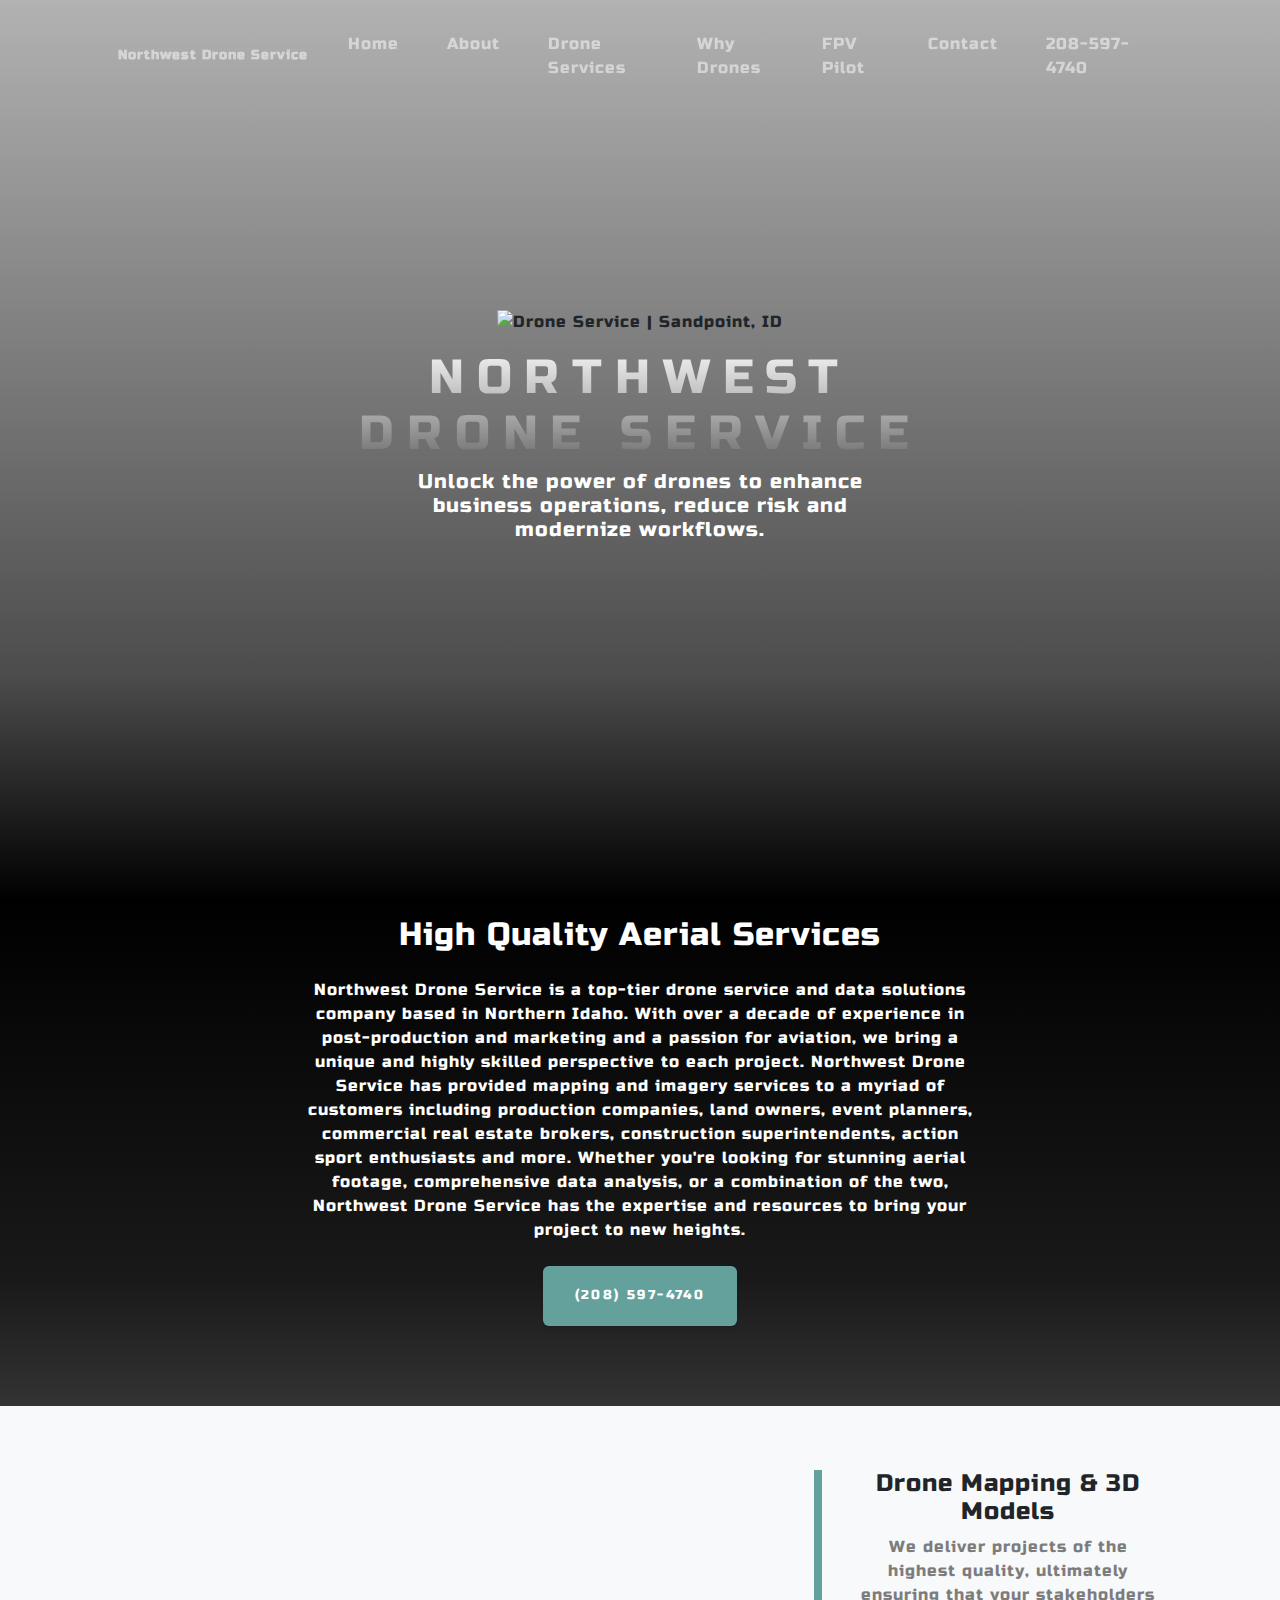
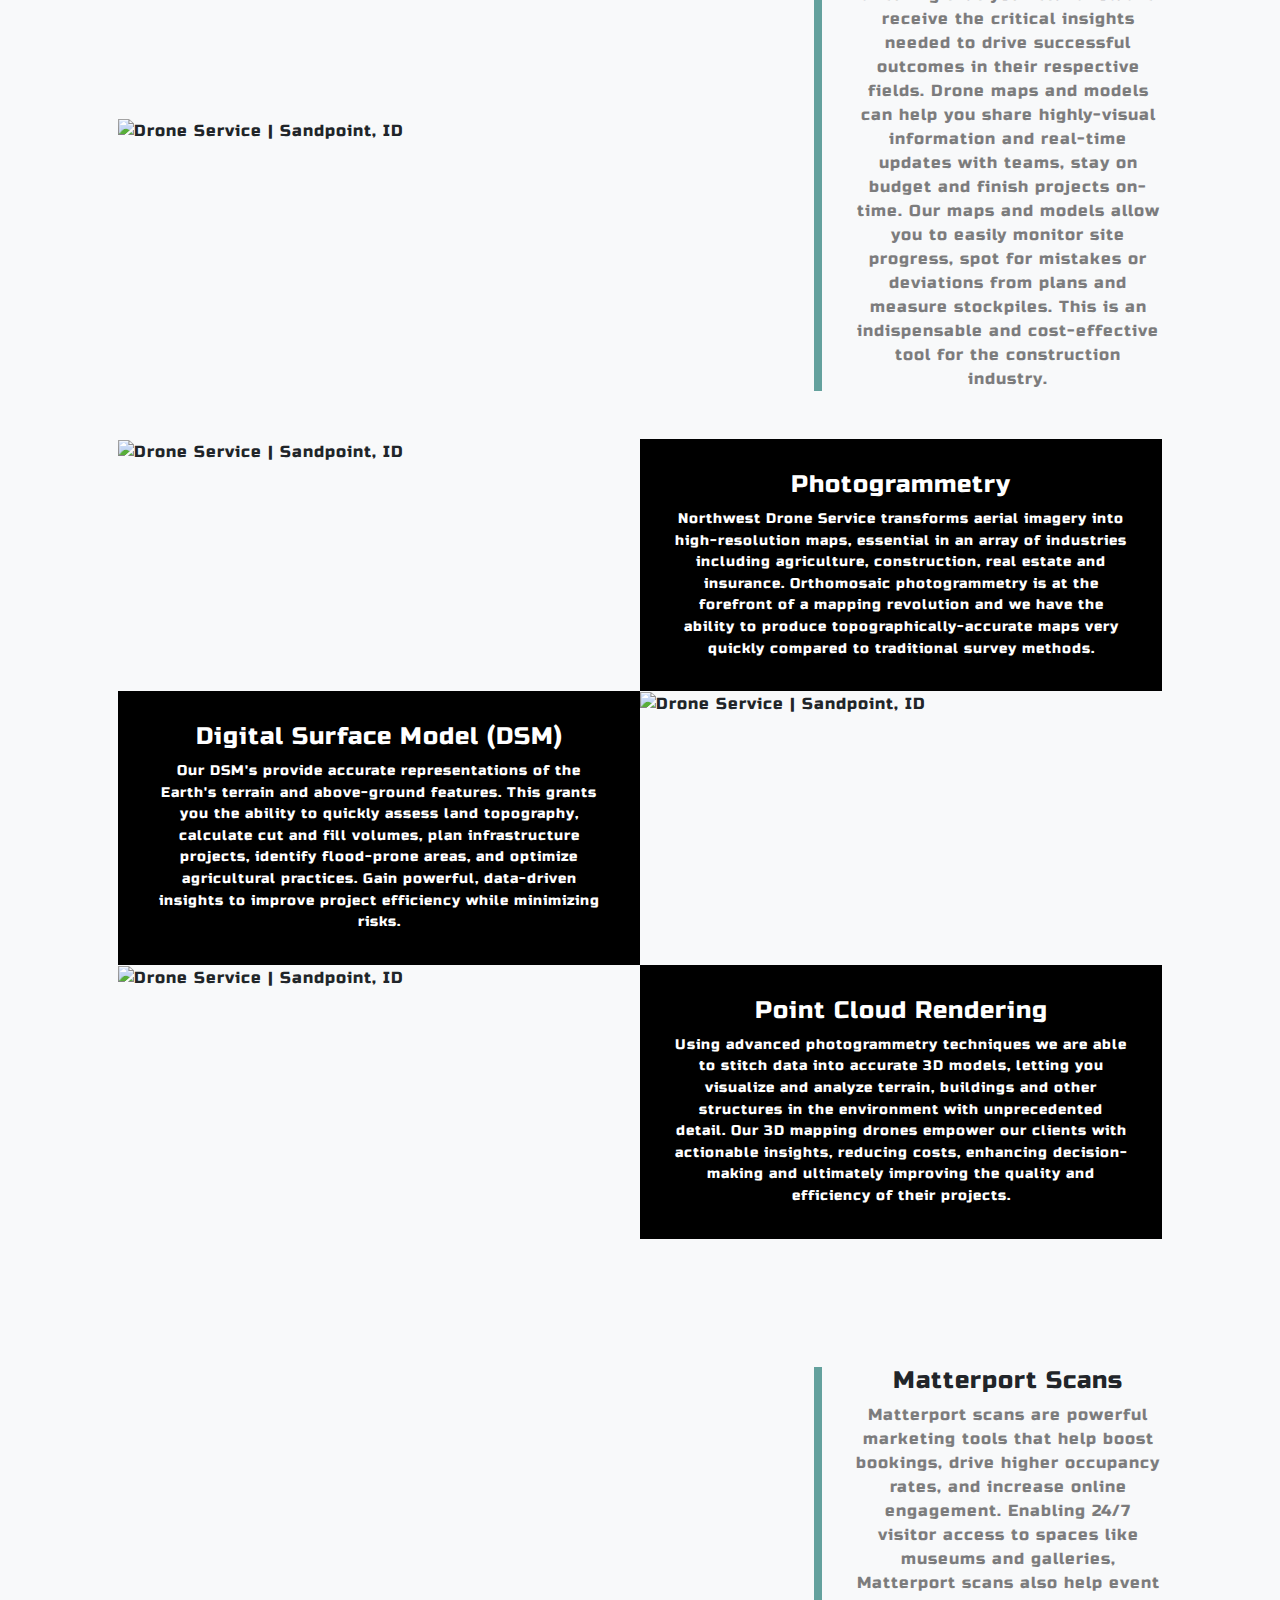
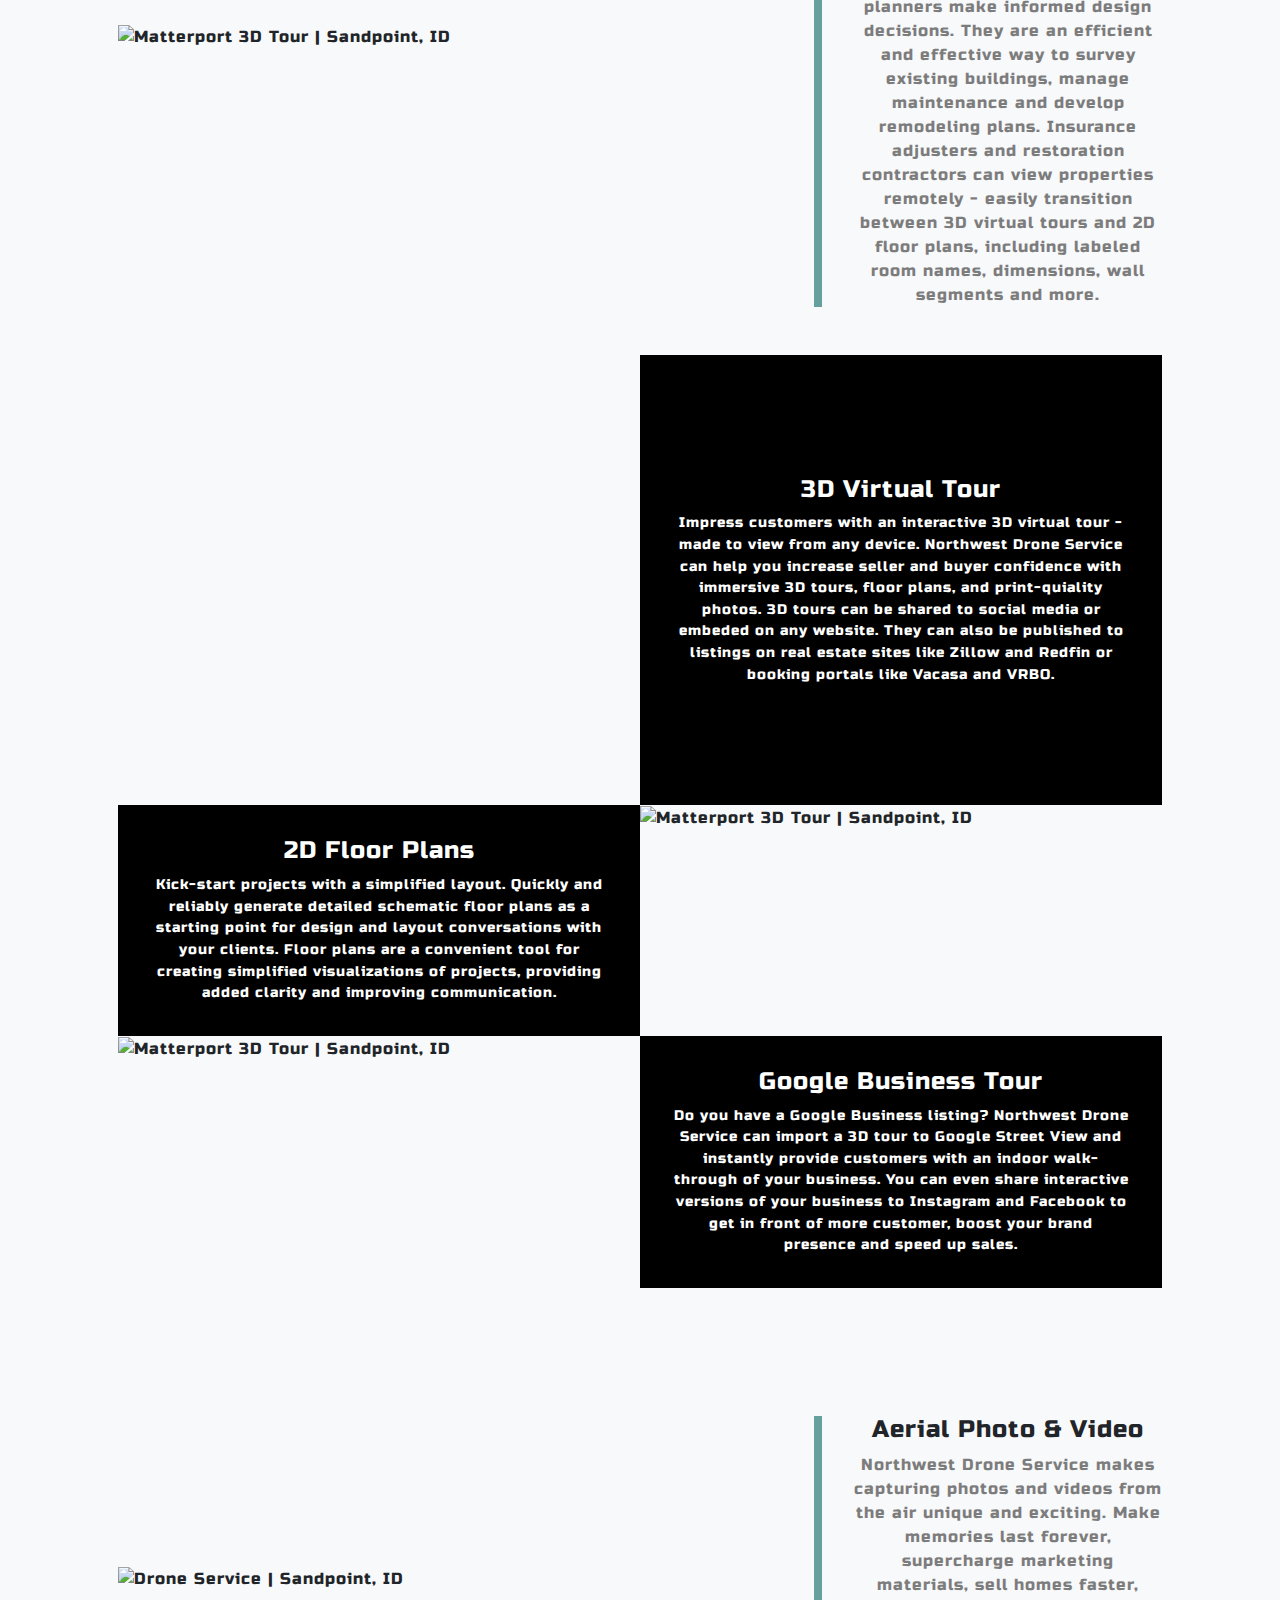
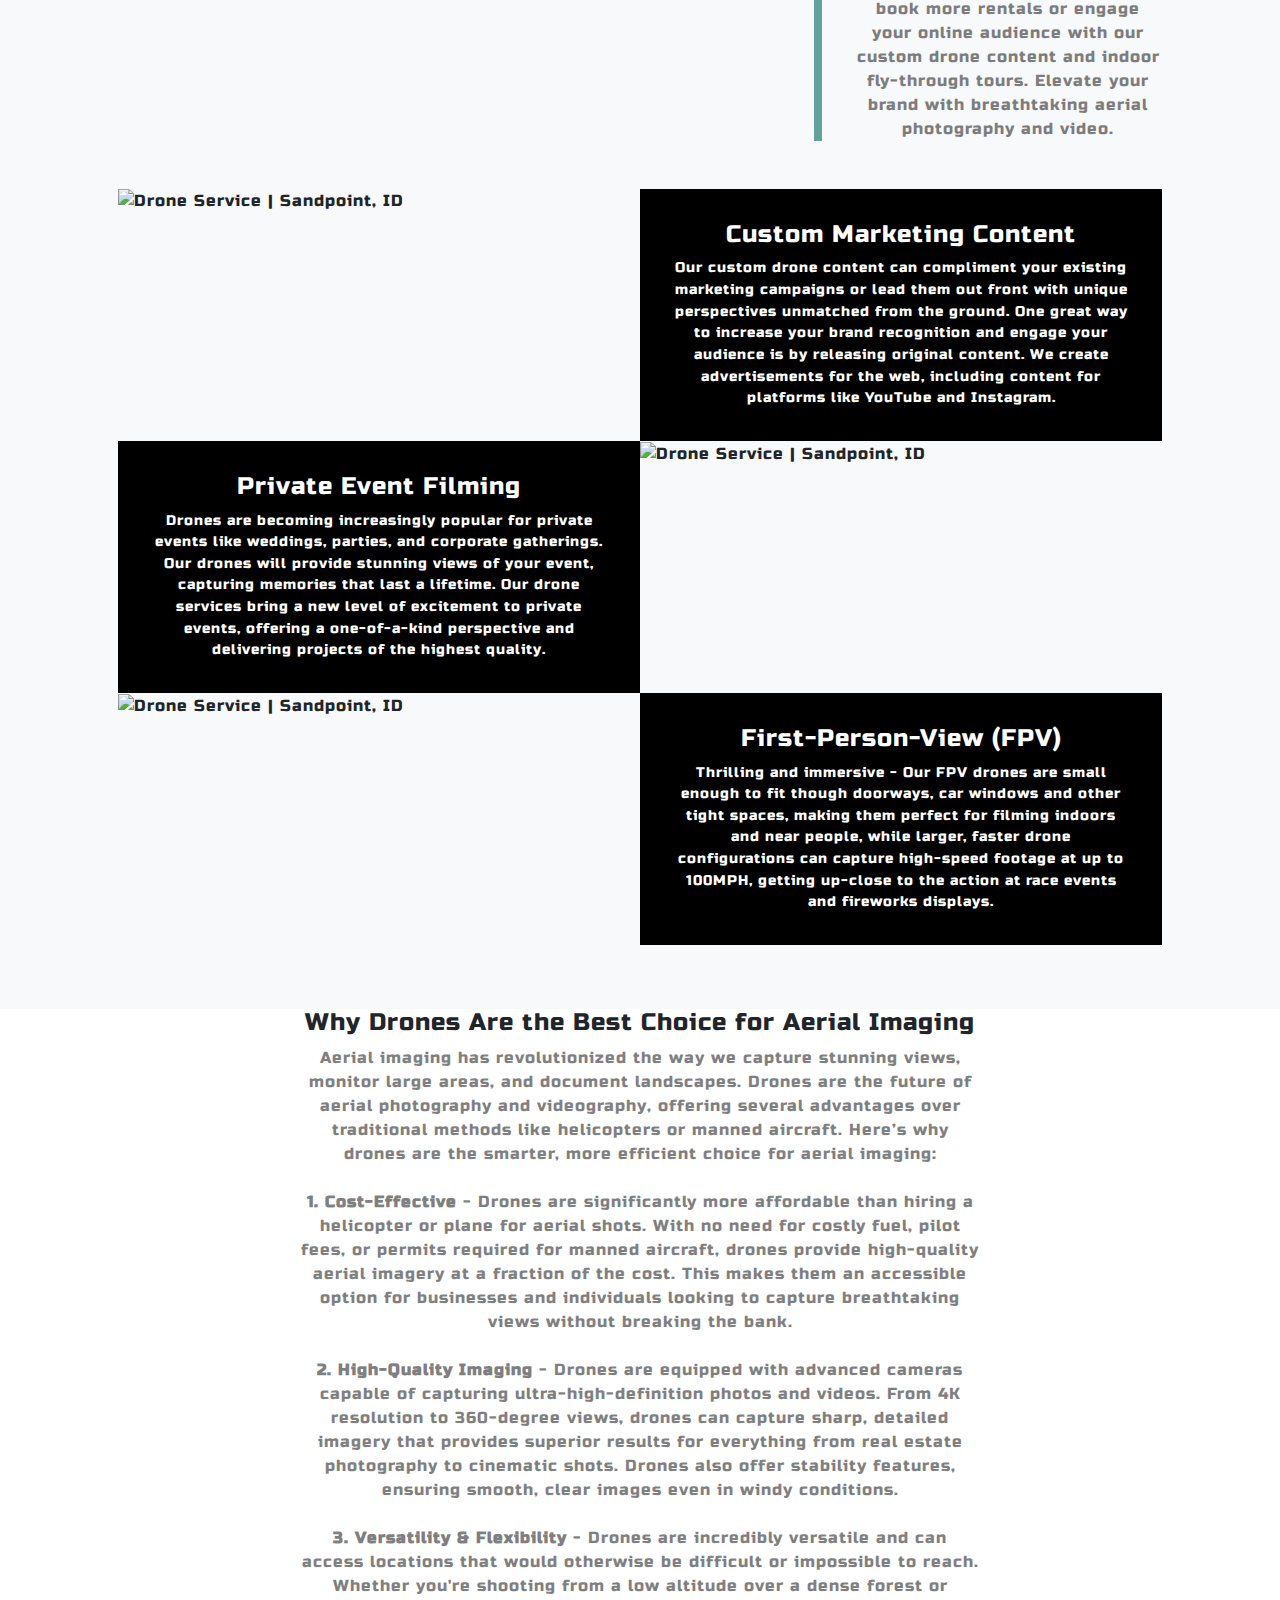
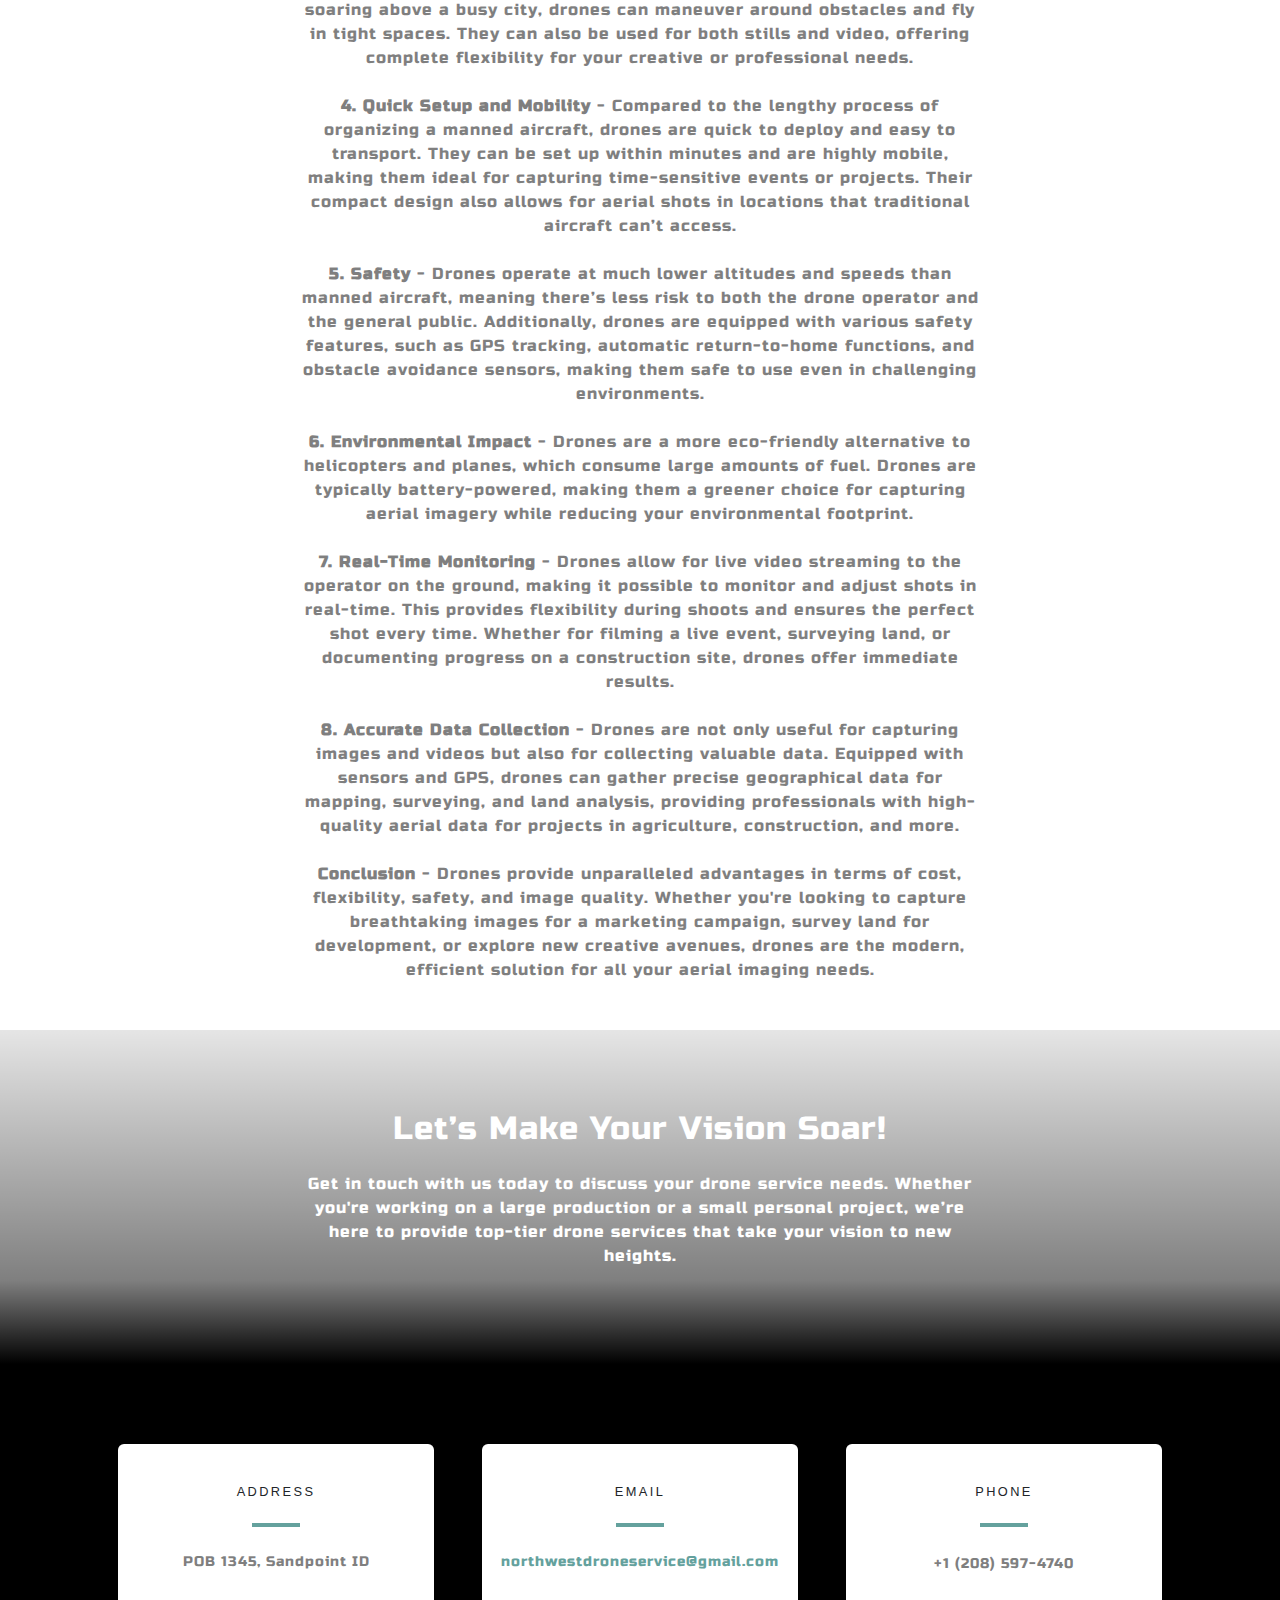
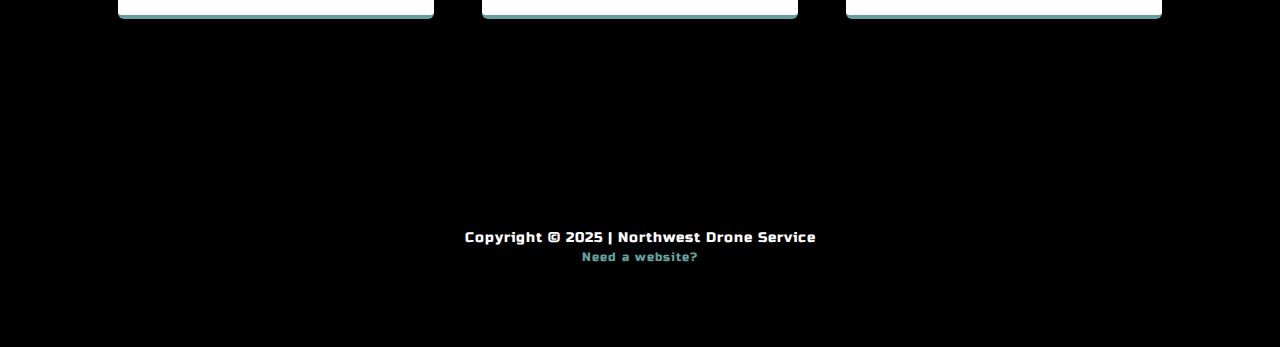
==== commit 17241c21: "Update index.html" ====
--- a/index.html
+++ b/index.html
@@ -30,7 +30,7 @@
         <!-- Open Graph Meta Tags -->
         <meta property="og:title" content="Drone Mapping Services for Spokane, Post Falls, Sandpoint & Newport">
         <meta property="og:description" content="Precision aerial surveys and mapping services using advanced drone technology in Spokane, Post Falls, Sandpoint, and Newport.">
-        <meta property="og:image" content="https://www.northwestdroneservice.com/assets/img/drone-pilot-sandpoint-02.jpg">
+        <meta property="og:image" content="/assets/img/bg-masthead.jpg">
         <meta property="og:url" content="https://www.northwestdroneservice.com">
     
         <!-- Twitter Meta Tags -->
@@ -226,11 +226,11 @@
 
 
         <!-- Services Section 02 -->
-<!--         <section class="projects-section bg-light" id="services02">
-            <div class="container px-4 px-lg-5"> -->
+        <section class="projects-section bg-light" id="services02">
+            <div class="container px-4 px-lg-5">
 
                 <!-- Service 05 -->
-<!--                 <div class="row gx-0 mb-4 mb-lg-5 align-items-center">
+                <div class="row gx-0 mb-4 mb-lg-5 align-items-center">
                     <div class="col-xl-8 col-lg-7"><img class="img-fluid mb-3 mb-lg-0" src="assets/img/drone-pilot-sandpoint-05.jpg" alt="Matterport 3D Tour | Sandpoint, ID" /></div>
                     <div class="col-xl-4 col-lg-5">
                         <div class="featured-text text-center text-lg-left">
@@ -239,10 +239,10 @@
                             </p>
                         </div>
                     </div>
-                </div> -->
+                </div>
 
                 <!-- Service 06 -->
-<!--                 <div class="row gx-0 mb-5 mb-lg-0 justify-content-center">
+                <div class="row gx-0 mb-5 mb-lg-0 justify-content-center">
                     <div class="col-lg-6"><iframe src="https://www.google.com/maps/embed?pb=!4v1716312326248!6m8!1m7!1sCAoSLEFGMVFpcE5IZUN4cmNHelpQcDRnYWUzV2pjdDB5NGFlWEhnUW9wdVNzdVlN!2m2!1d32.138361376426!2d-80.759076704668!3f187.06275342446423!4f-8.727698414999963!5f0.7820865974627469" width="100%" height="450" style="border:0;" allowfullscreen="" loading="lazy" referrerpolicy="no-referrer-when-downgrade"></iframe></div>
                     <div class="col-lg-6">
                         <div class="bg-black text-center h-100 project">
@@ -254,10 +254,10 @@
                             </div>
                         </div>
                     </div>
-                </div> -->
+                </div>
 
                 <!-- Service 07 -->
-<!--                 <div class="row gx-0 mb-5 mb-lg-0 justify-content-center">
+                <div class="row gx-0 mb-5 mb-lg-0 justify-content-center">
                     <div class="col-lg-6"><img class="img-fluid" src="assets/img/drone-pilot-sandpoint-07.jpg" alt="Matterport 3D Tour | Sandpoint, ID" /></div>
                     <div class="col-lg-6 order-lg-first">
                         <div class="bg-black text-center h-100 project">
@@ -269,10 +269,10 @@
                             </div>
                         </div>
                     </div>
-                </div> -->
+                </div>
 
                 <!-- Service 08 -->
-<!--                 <div class="row gx-0 mb-5 mb-lg-0 justify-content-center">
+                <div class="row gx-0 mb-5 mb-lg-0 justify-content-center">
                     <div class="col-lg-6"><img class="img-fluid" src="assets/img/drone-pilot-sandpoint-08.jpg" alt="Matterport 3D Tour | Sandpoint, ID " /></div>
                     <div class="col-lg-6">
                         <div class="bg-black text-center h-100 project">
@@ -284,10 +284,10 @@
                             </div>
                         </div>
                     </div>
-                </div> -->
+                </div>
             
-<!--             </div>
-        </section> -->
+            </div>
+        </section>
 
         <!-- Services Section 03 -->
         <section class="projects-section bg-light" id="services03">
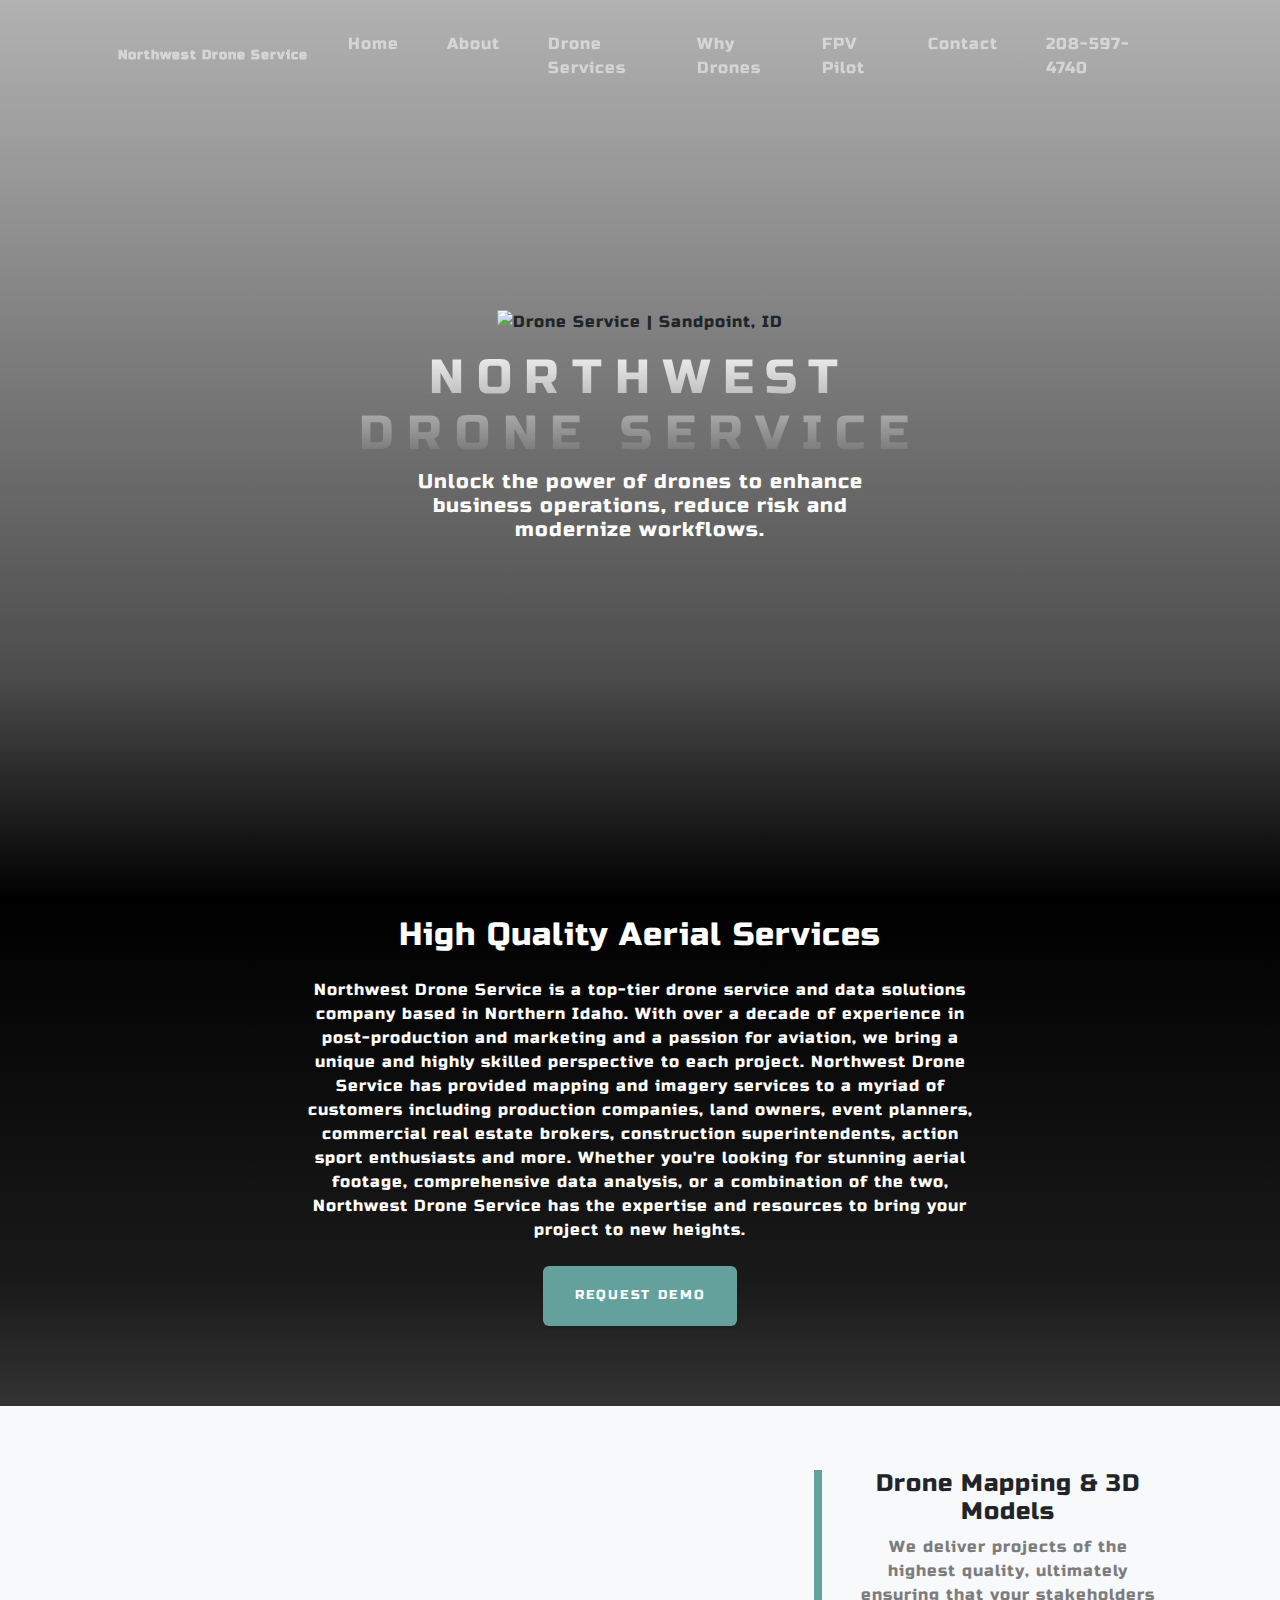
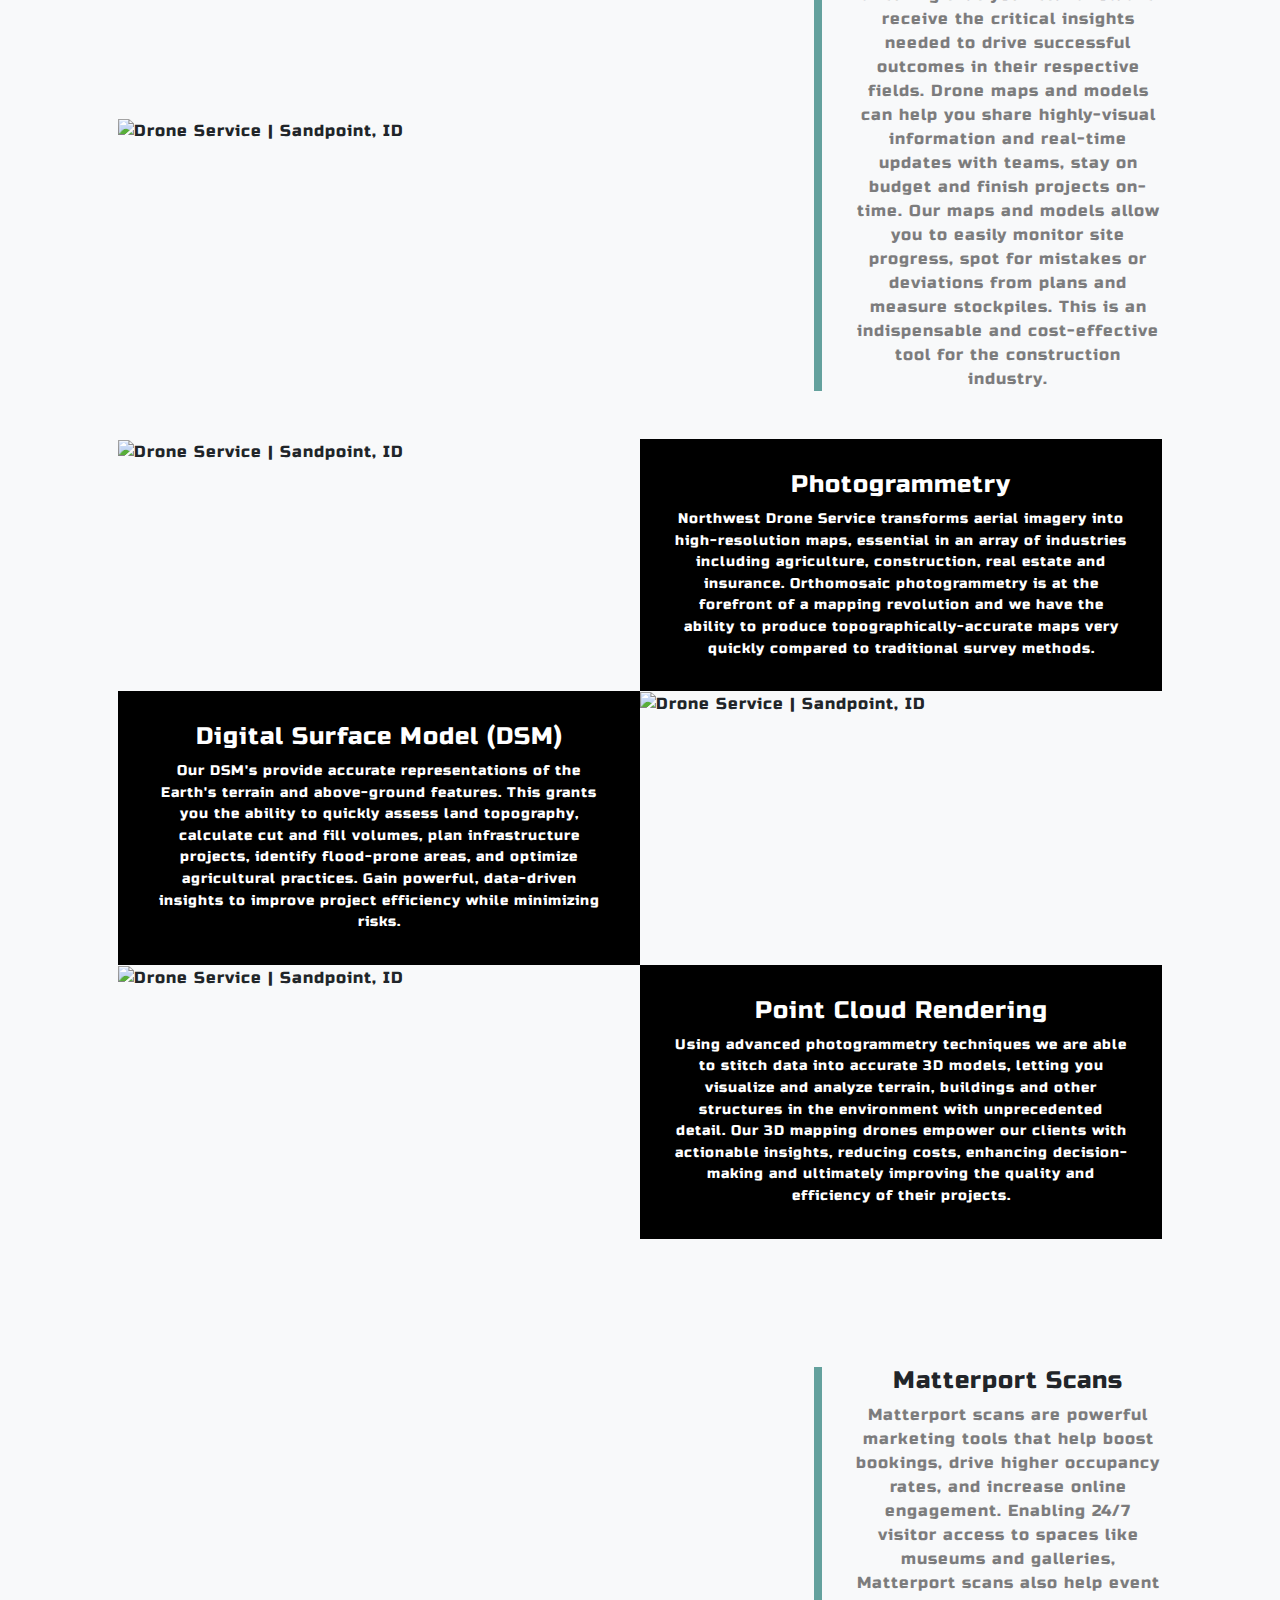
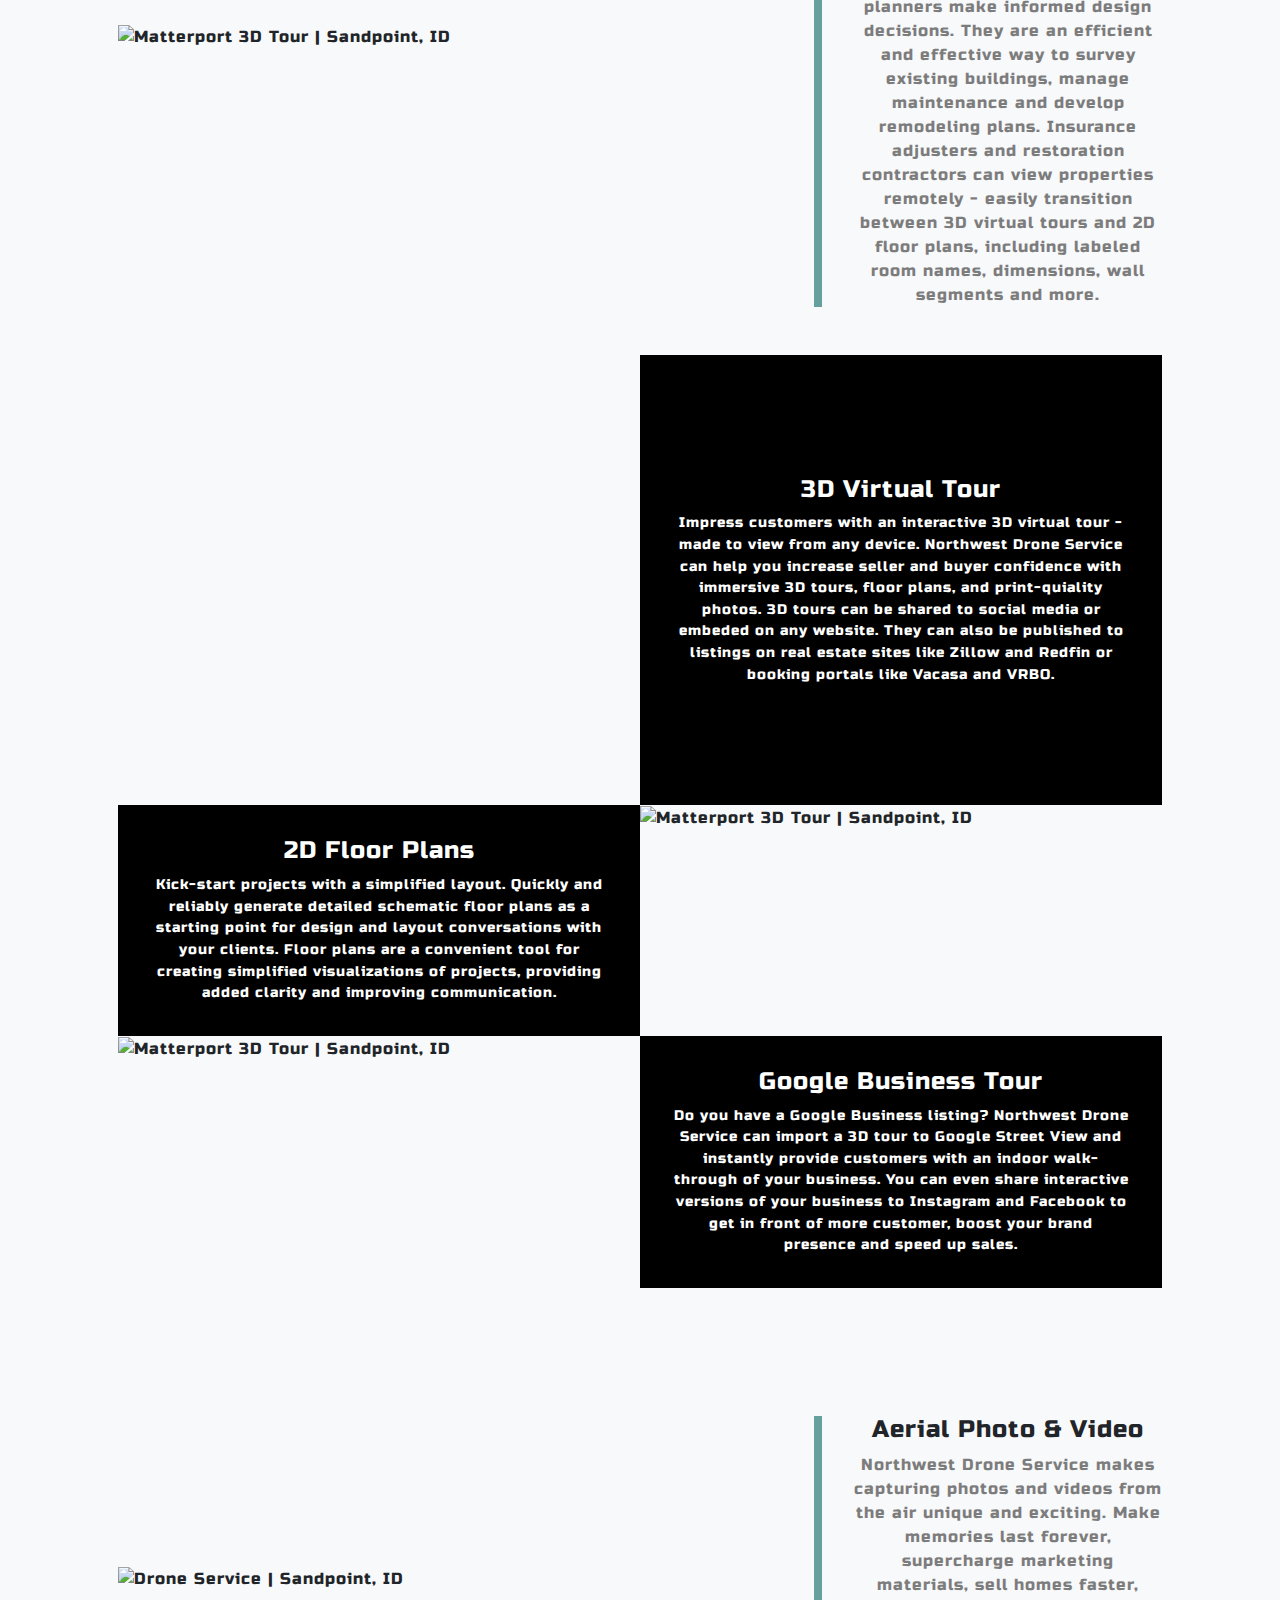
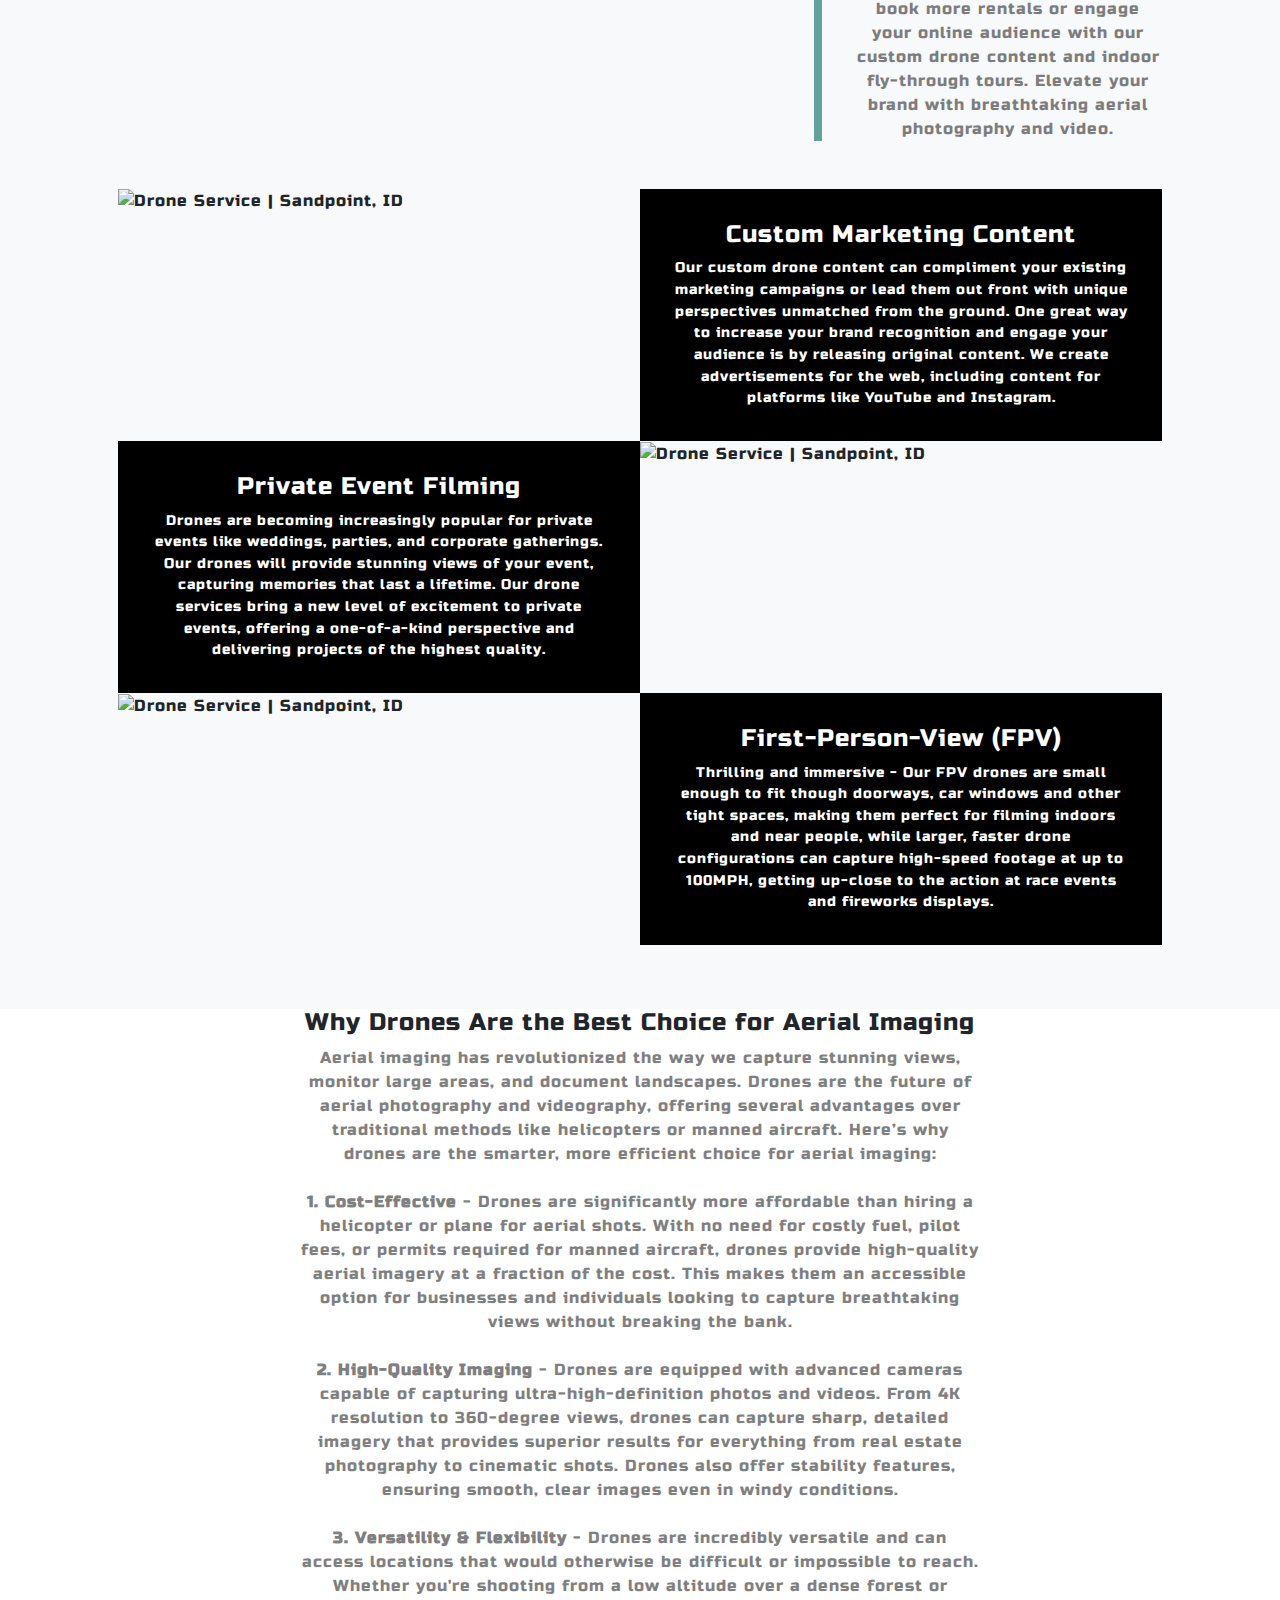
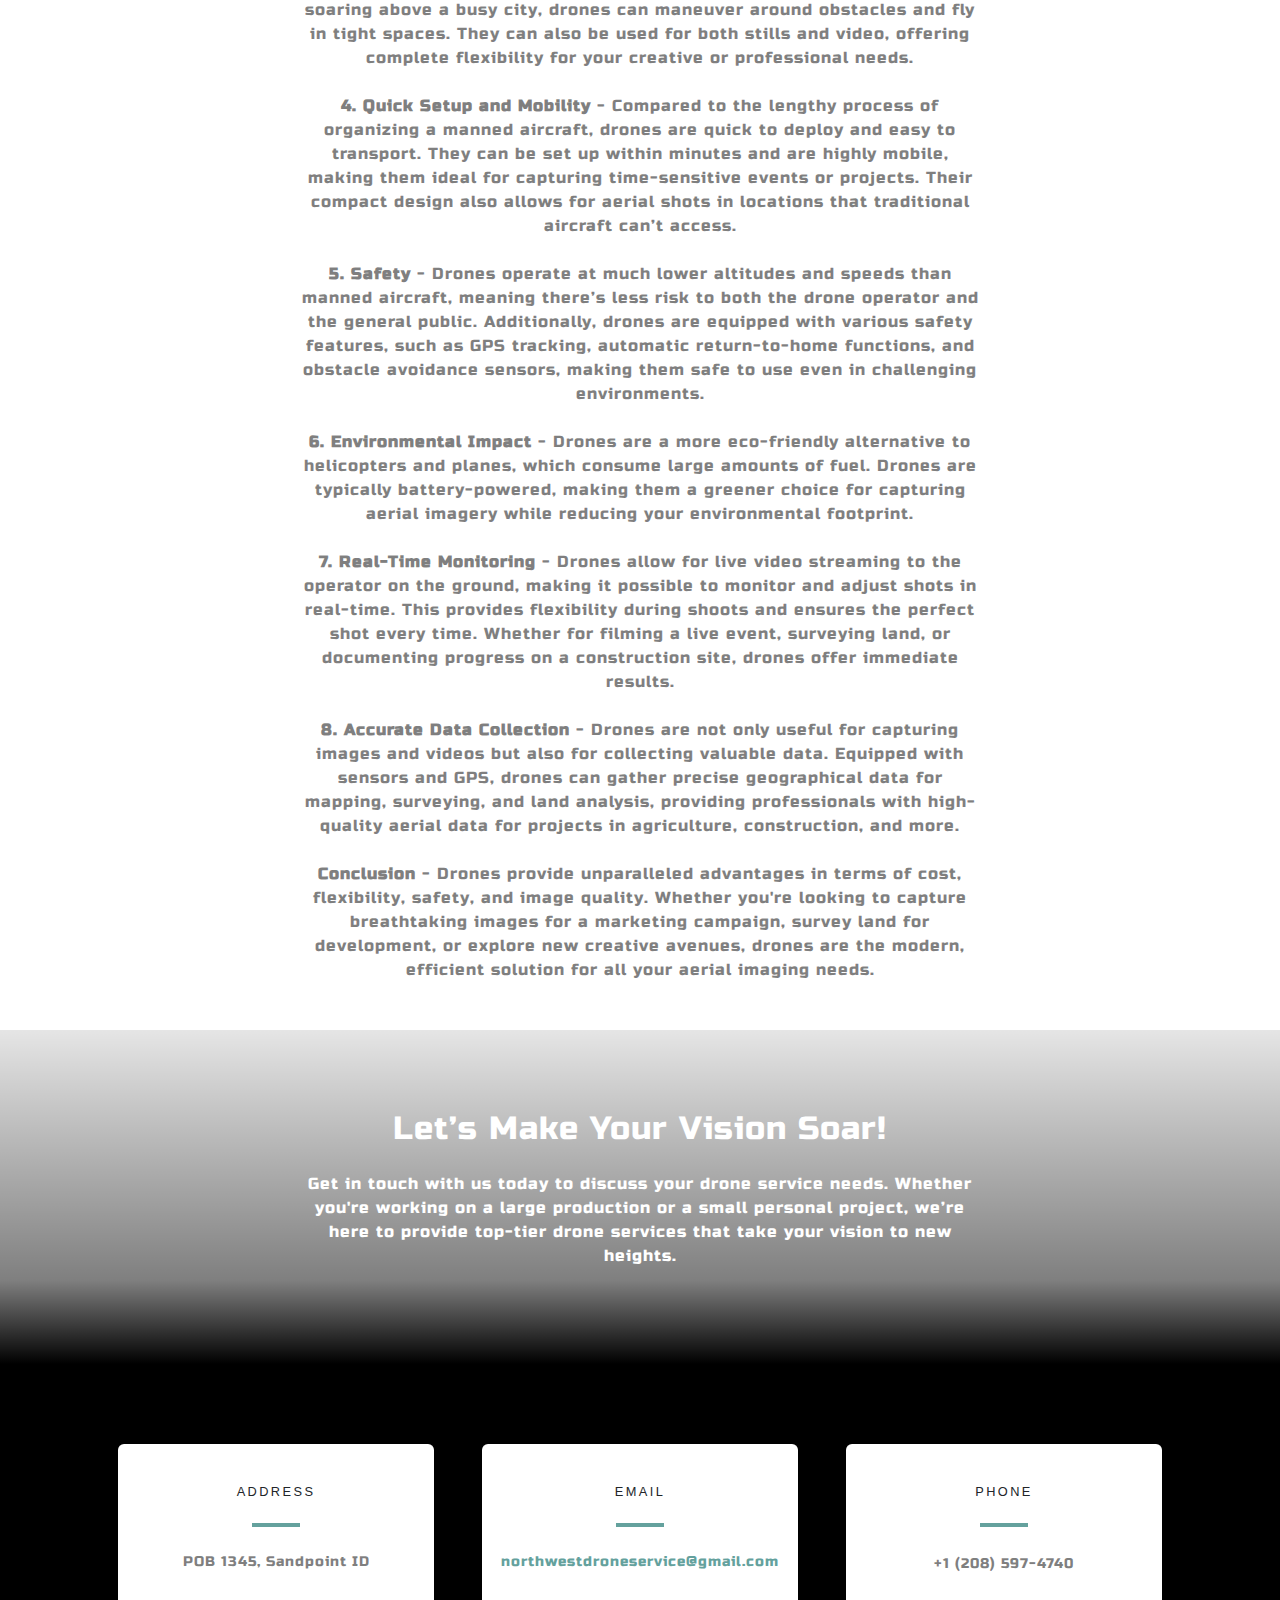
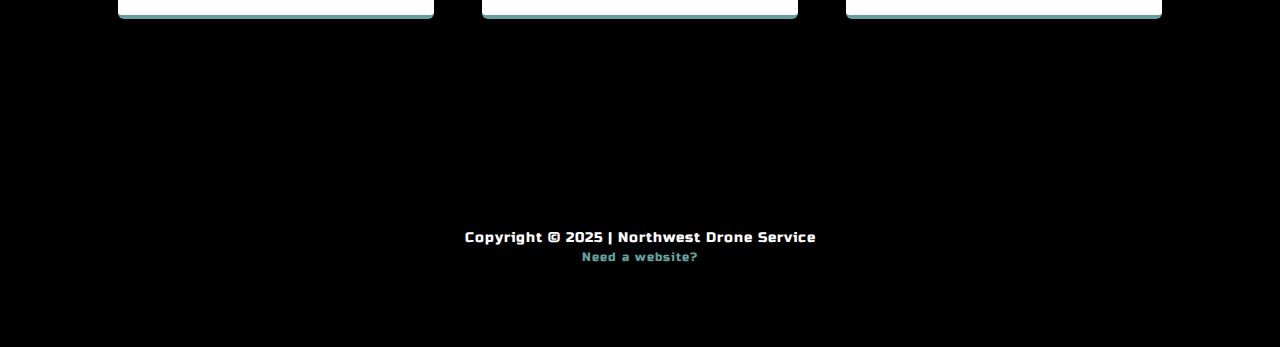
==== commit cc7b0dce: "Update index.html" ====
--- a/index.html
+++ b/index.html
@@ -25,7 +25,7 @@
         <meta name="description" content="Offering professional drone mapping and surveying services in Spokane, Post Falls, Sandpoint, and Newport. Our cutting-edge UAV technology ensures high-resolution aerial imagery, topographic mapping, and 3D modeling for construction, real estate, agriculture, and more. Fast, reliable, and affordable aerial surveys tailored to your project needs.">
         
         <!-- Meta Keywords -->
-        <meta name="keywords" content="drone mapping Spokane, aerial surveys Post Falls, Sandpoint topographic mapping, Newport drone services, UAV mapping Spokane, 3D modeling, aerial photography, construction mapping, agricultural drone surveys, professional drone services, Spokane real estate mapping, topography drone surveys, UAV surveying Sandpoint">
+        <meta name="keywords" content="uav pilot, remote pilot, uas pilot, suas pilot, 107 pilot, unmanned pilot, drone pilot, drone pilot near me, drone pilot in Idaho, drone pilot in Sandpoint, drone pilot in Spokane, drone pilot in Post Falls, drone pilot in Newport, drone mapping Spokane, aerial surveys Post Falls, Sandpoint topographic mapping, Newport drone services, UAV mapping Spokane, 3D modeling, aerial photography, construction mapping, agricultural drone surveys, professional drone services, Spokane real estate mapping, topography drone surveys, UAV surveying Sandpoint">
         
         <!-- Open Graph Meta Tags -->
         <meta property="og:title" content="Drone Mapping Services for Spokane, Post Falls, Sandpoint & Newport">
@@ -108,12 +108,12 @@
                 </button>
                 <div class="collapse navbar-collapse" id="navbarResponsive">
                     <ul class="navbar-nav ms-auto">
-                        <li class="nav-item"><a class="nav-link" href="https://www.northwestdroneservice.com">Home</a></li>
+                        <li class="nav-item"><a class="nav-link" href="index.html">Home</a></li>
                         <li class="nav-item"><a class="nav-link" href="#about">About</a></li>
                         <li class="nav-item"><a class="nav-link" href="#services">Drone Services</a></li>
                         <li class="nav-item"><a class="nav-link" href="#whydrones">Why Drones</a></li>
-                        <li class="nav-item"><a class="nav-link" href="https://www.northwestdroneservice.com/fpv">FPV Pilot</a></li>
-                        <li class="nav-item"><a class="nav-link" href="#signup">Contact</a></li>
+                        <li class="nav-item"><a class="nav-link" href="fpv.html">FPV Pilot</a></li>
+                        <li class="nav-item"><a class="nav-link" href="contact.html">Contact</a></li>
                         <li class="nav-item"><a class="nav-link" href="tel:+12085974740">208-597-4740</a></li>
                     </ul>
                 </div>
@@ -144,7 +144,9 @@
                             Northwest Drone Service is a top-tier drone service and data solutions company based in Northern Idaho. With over a decade of experience in post-production and marketing and a passion for aviation, we bring a unique and highly skilled perspective to each project. Northwest Drone Service has provided mapping and imagery services to a myriad of customers including production companies, land owners, event planners, commercial real estate brokers, construction superintendents, action sport enthusiasts and more. Whether you're looking for stunning aerial footage, comprehensive data analysis, or a combination of the two, Northwest Drone Service has the expertise and resources to bring your project to new heights.
                         <br>
                         <br>
-                            <a class="btn btn-primary contact_us_lead" href="tel:+12085974740">(208) 597-4740</a>
+                            <a class="btn btn-primary contact_us_lead" href="contact.html">Request Demo</a>
+                            <!-- <a class="btn btn-primary contact_us_lead" href="tel:+12085974740">(208) 597-4740</a> -->
+
                         </p>
                         
                     </div>
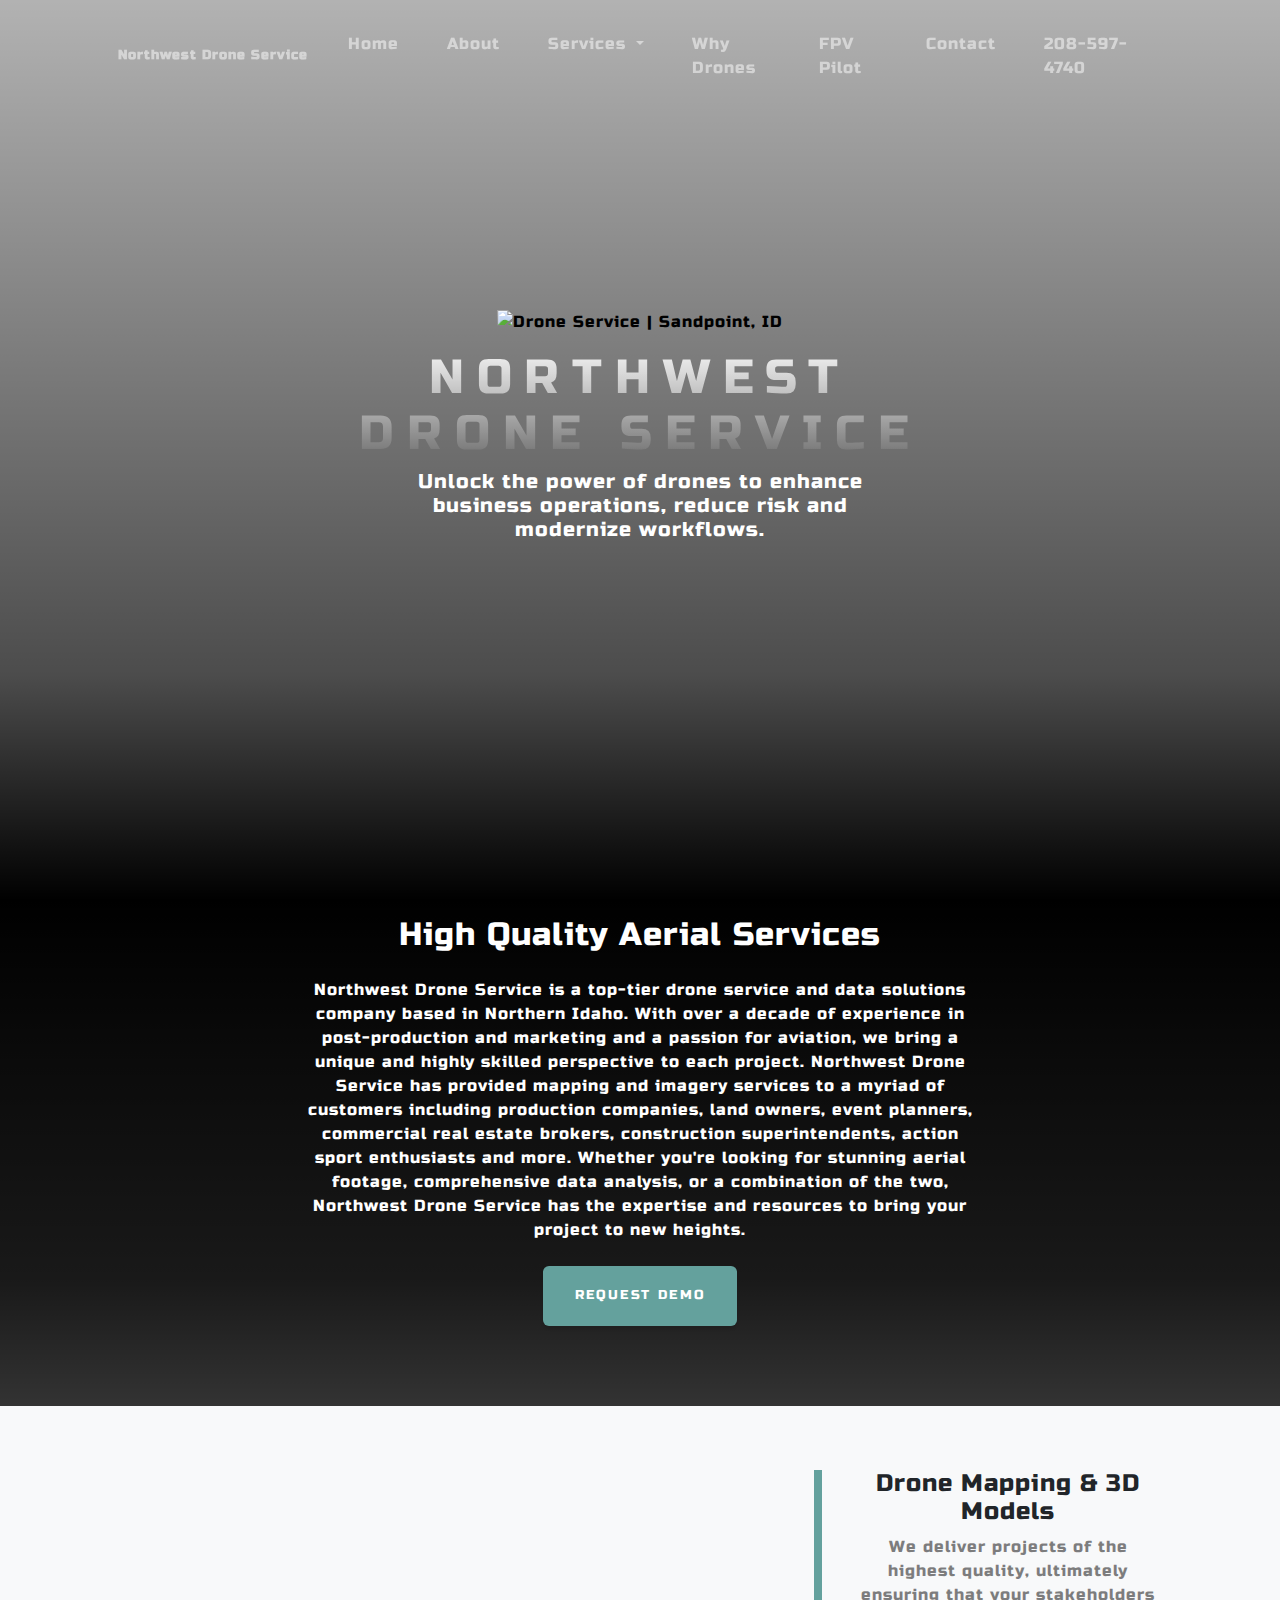
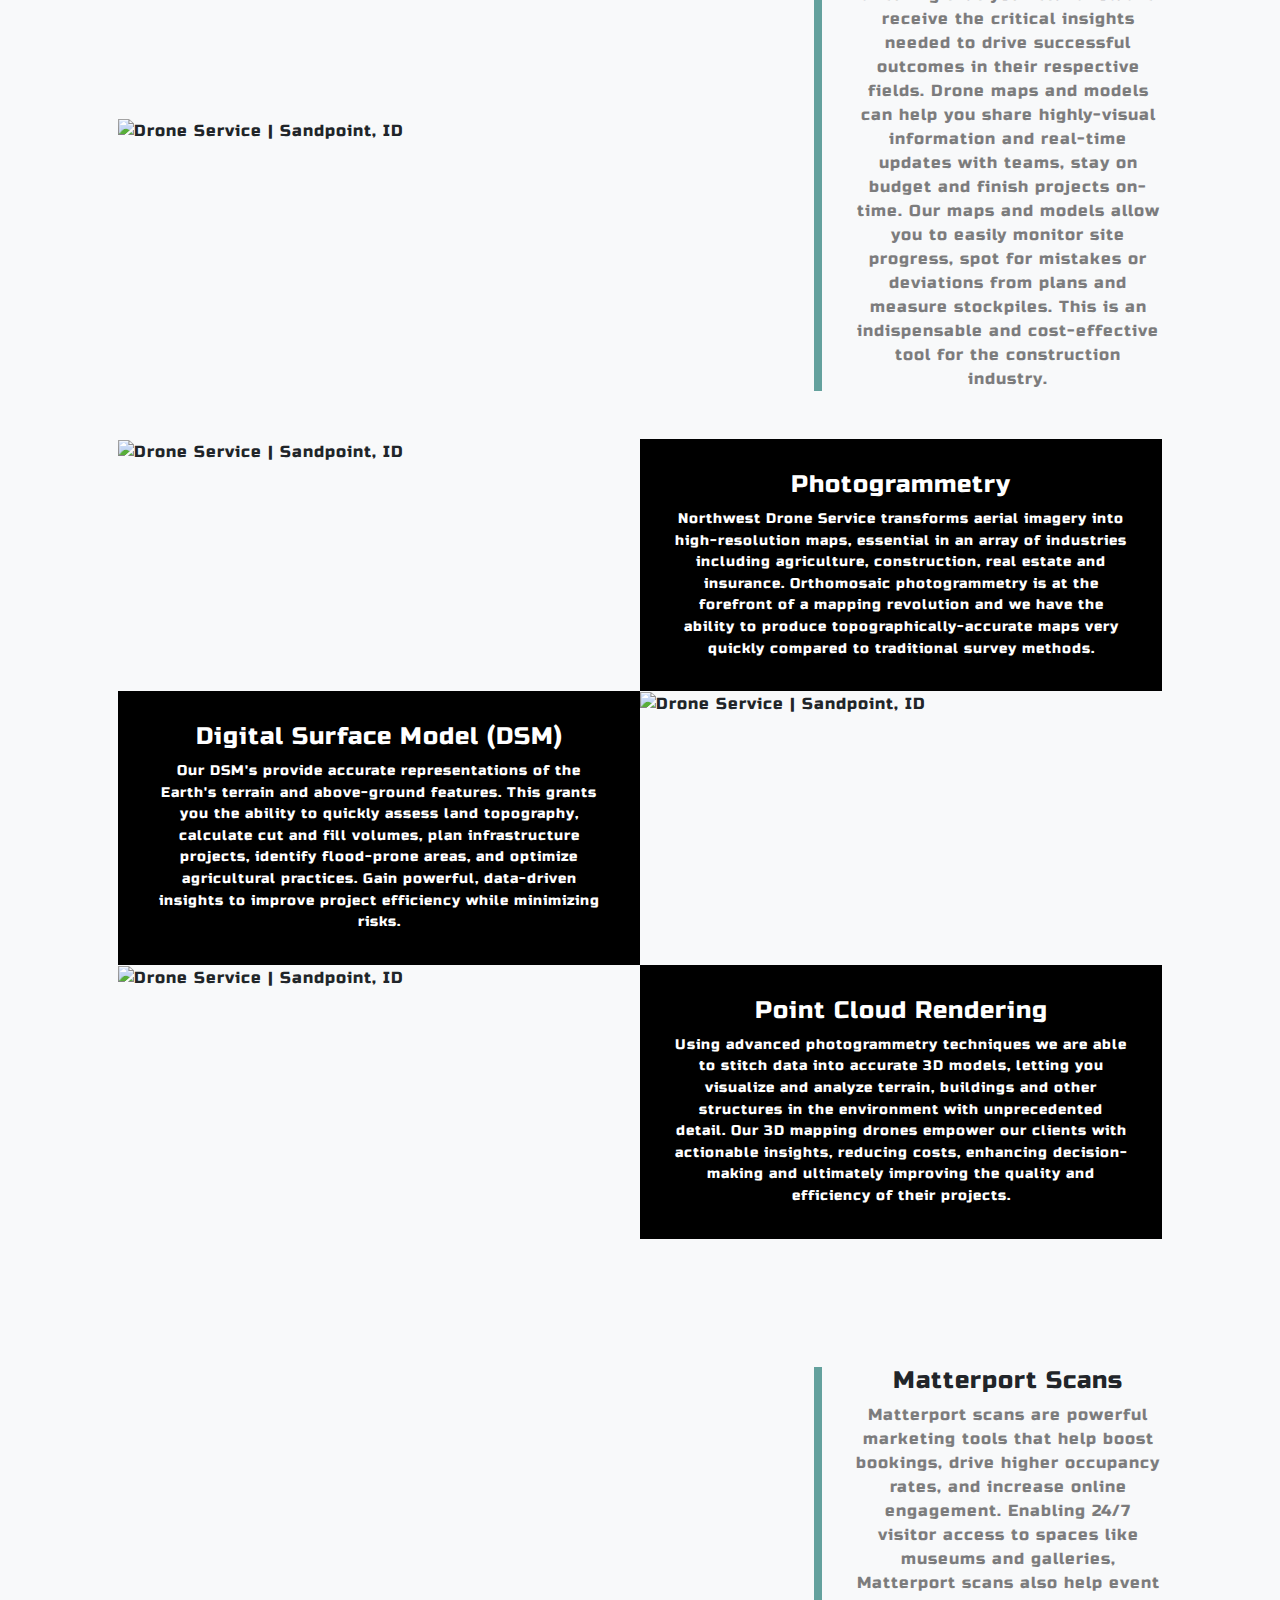
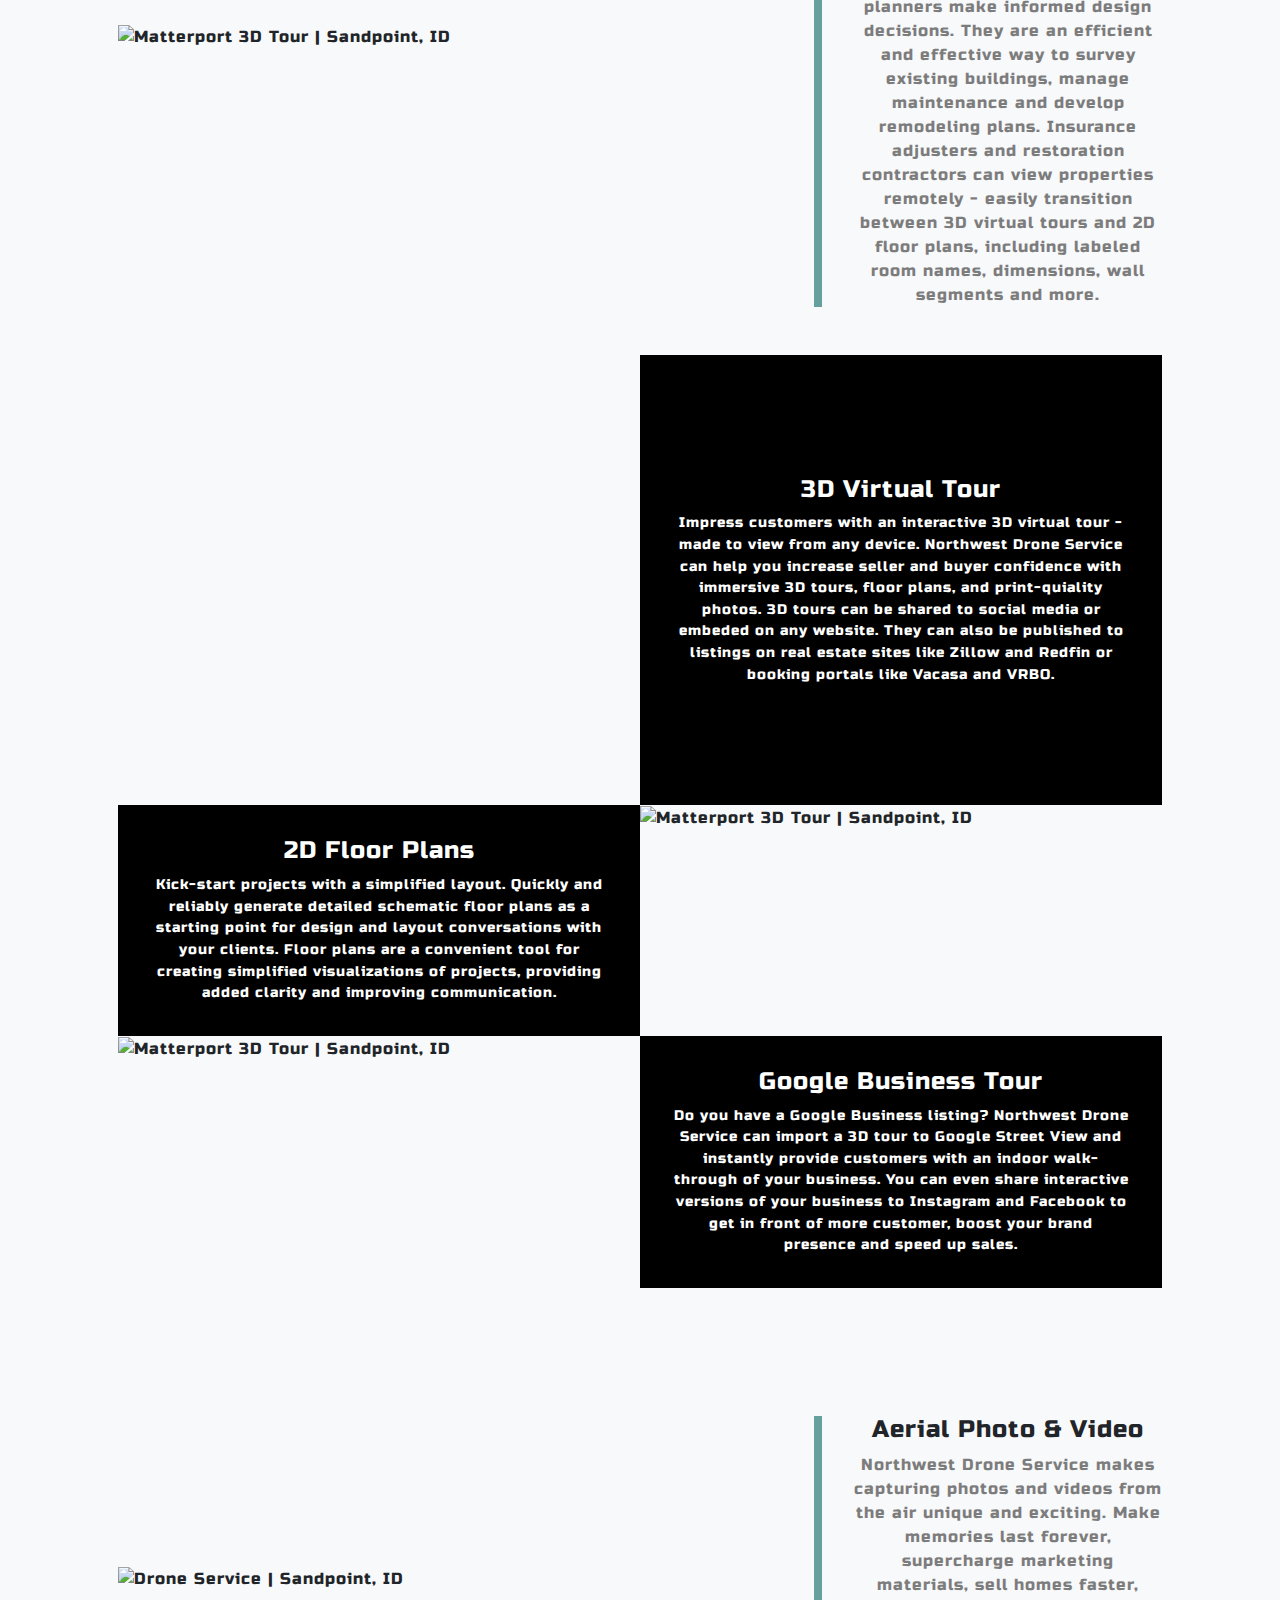
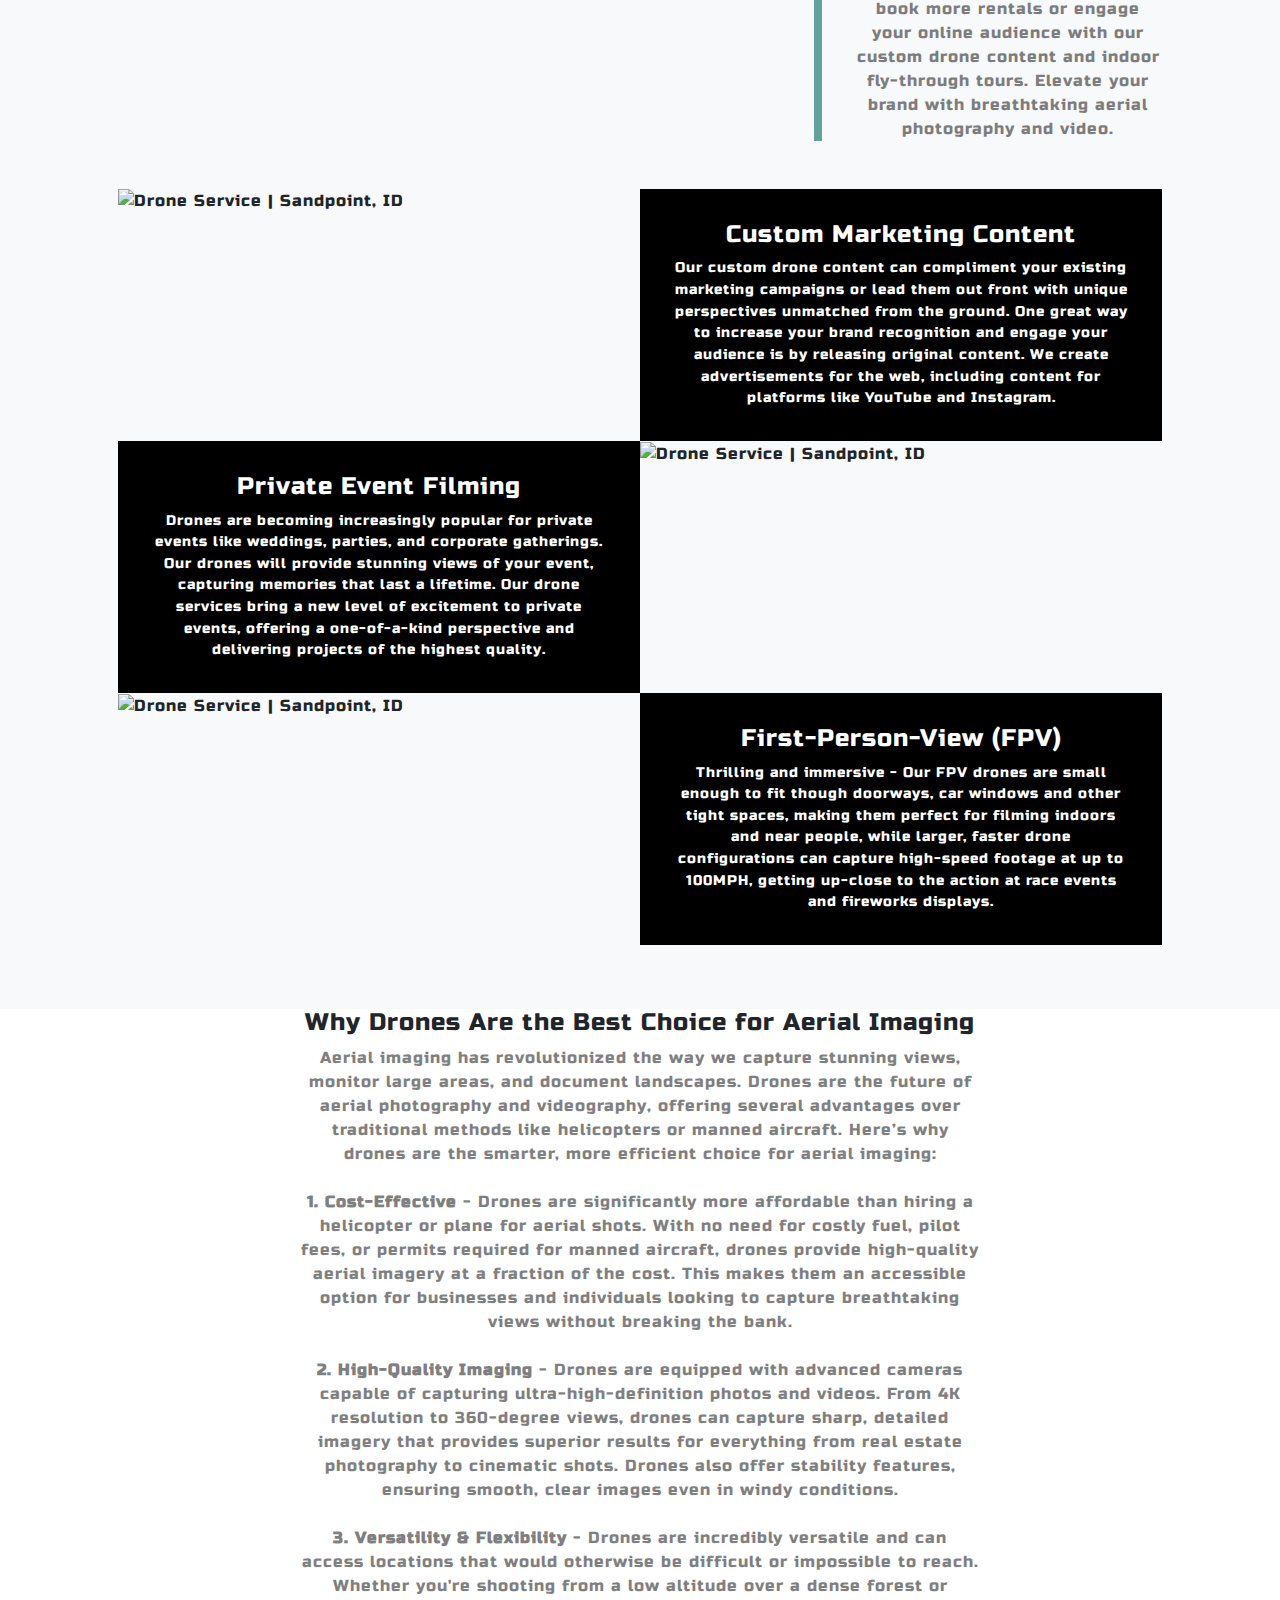
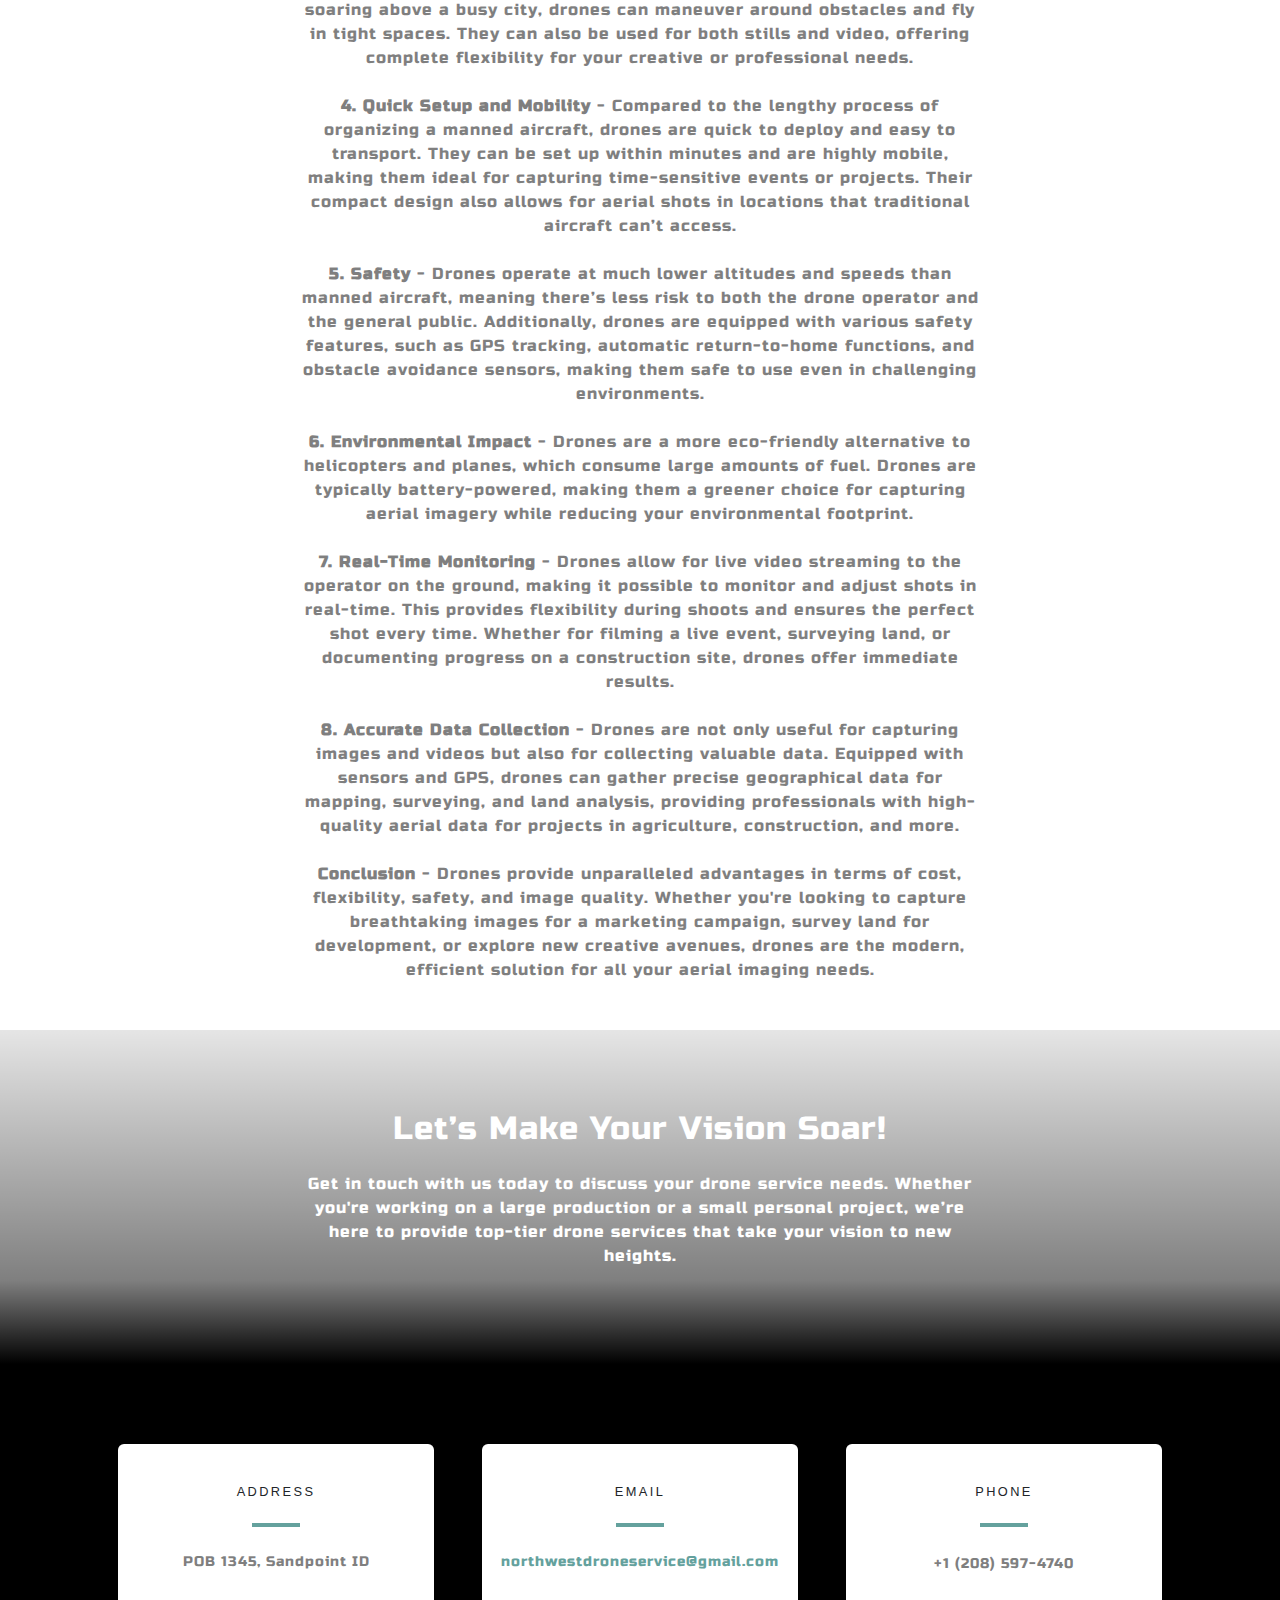
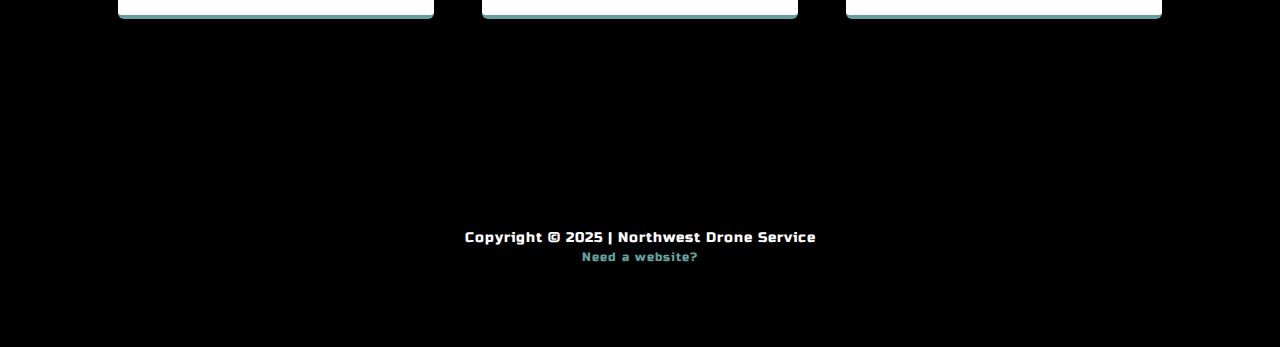
==== commit 52ec8e88: "Add files via upload" ====
--- a/index.html
+++ b/index.html
@@ -109,9 +109,28 @@
                 <div class="collapse navbar-collapse" id="navbarResponsive">
                     <ul class="navbar-nav ms-auto">
                         <li class="nav-item"><a class="nav-link" href="index.html">Home</a></li>
-                        <li class="nav-item"><a class="nav-link" href="#about">About</a></li>
-                        <li class="nav-item"><a class="nav-link" href="#services">Drone Services</a></li>
-                        <li class="nav-item"><a class="nav-link" href="#whydrones">Why Drones</a></li>
+                        <li class="nav-item"><a class="nav-link" href="index.html#about">About</a></li>
+                        <!-- <li class="nav-item"><a class="nav-link" href="#services">Drone Services</a></li> -->
+                        
+                        <!-- Dropdown Menu -->
+                        <li class="nav-item dropdown">
+                            <a class="nav-link dropdown-toggle" href="" id="navbarDropdown" role="button" data-toggle="dropdown" aria-haspopup="true" aria-expanded="false">
+                              Services
+                            </a>
+                            <div class="dropdown-menu" aria-labelledby="navbarDropdown">
+                                <a class="dropdown-item" href="drone_services.html">Drone Services</a>
+                                <a class="dropdown-item" href="real_estate.html">Real Estate Services</a>
+                                <!-- <a class="dropdown-item" href="#events-workshops">Events & Workshops</a> -->
+                                <!-- <a class="dropdown-item" href="#retirement-planning">Retirement Planning</a> -->
+                                <!-- <a class="dropdown-item" href="#investment-strategies">Investment Strategies</a> -->
+                                <!-- <a class="dropdown-item" href="#social-security">Social Security Guidance</a> -->
+                                <!-- <a class="dropdown-item" href="#estate-planning">Estate Planning</a> -->
+                                <!-- <a class="dropdown-item" href="#tax-strategies">Tax Strategies</a> -->
+                            </div>
+                          </li>
+                        <!-- End Dropdown Menu -->
+                        
+                        <li class="nav-item"><a class="nav-link" href="index.html#whydrones">Why Drones</a></li>
                         <li class="nav-item"><a class="nav-link" href="fpv.html">FPV Pilot</a></li>
                         <li class="nav-item"><a class="nav-link" href="contact.html">Contact</a></li>
                         <li class="nav-item"><a class="nav-link" href="tel:+12085974740">208-597-4740</a></li>
@@ -472,6 +491,9 @@
 
         <!-- Bootstrap Javascript -->
         <script src="https://cdn.jsdelivr.net/npm/bootstrap@5.2.3/dist/js/bootstrap.bundle.min.js"></script>
+        <script src="https://code.jquery.com/jquery-3.5.1.slim.min.js"></script>
+        <script src="https://cdn.jsdelivr.net/npm/@popperjs/core@2.9.2/dist/umd/popper.min.js"></script>
+        <script src="https://stackpath.bootstrapcdn.com/bootstrap/4.5.2/js/bootstrap.min.js"></script>
 
         <!-- Custom Javascript -->
         <script src="js/scripts.js"></script>
--- a/css/styles.css
+++ b/css/styles.css
@@ -11314,3 +11314,101 @@
 .contact_us_lead {
   text-decoration: none;
 }
+
+
+
+/* CONTACT PAGE */
+/* General Styles */
+
+header {
+  background-color: #333;
+  color: black;
+  padding: 1rem 0;
+  text-align: center;
+}
+
+header nav ul {
+  list-style-type: none;
+  padding: 0;
+}
+
+header nav ul li {
+  display: inline;
+  margin: 0 15px;
+}
+
+header nav ul li a {
+  color: white;
+  text-decoration: none;
+  font-size: 18px;
+}
+
+section.contact-form {
+  max-width: 800px;
+  margin: 2rem auto;
+  background-color: white;
+  padding: 2rem;
+  border-radius: 8px;
+  box-shadow: 0 0 10px rgba(0, 0, 0, 0.1);
+}
+
+section.contact-form h1 {
+  font-size: 1.2rem;
+  margin-bottom: 1.5rem;
+  color:#000;
+}
+
+section.contact-form p {
+  font-size: 1.2rem;
+  margin-bottom: 1.5rem;
+  color:#000;
+}
+
+section.contact-form label {
+  display: block;
+  margin-bottom: 0.5rem;
+  font-weight: bold;
+}
+
+section.contact-form input, 
+section.contact-form textarea, 
+section.contact-form select {
+  width: 100%;
+  padding: 0.8rem;
+  margin-bottom: 1.5rem;
+  border: 1px solid #ccc;
+  border-radius: 4px;
+  font-size: 1rem;
+}
+
+section.contact-form button.submit-btn {
+  background-color: #0044cc;
+  color: white;
+  font-size: 1.1rem;
+  padding: 1rem 2rem;
+  border: none;
+  border-radius: 4px;
+  cursor: pointer;
+  transition: background-color 0.3s;
+}
+
+section.contact-form button.submit-btn:hover {
+  background-color: #0033a0;
+}
+
+/* Footer */
+footer {
+  background-color: #333;
+  color: white;
+  padding: 1rem;
+  text-align: center;
+  position: relative;
+  bottom: 0;
+  width: 100%;
+}
+
+footer p {
+  margin: 0;
+  font-size: 0.9rem;
+}
+
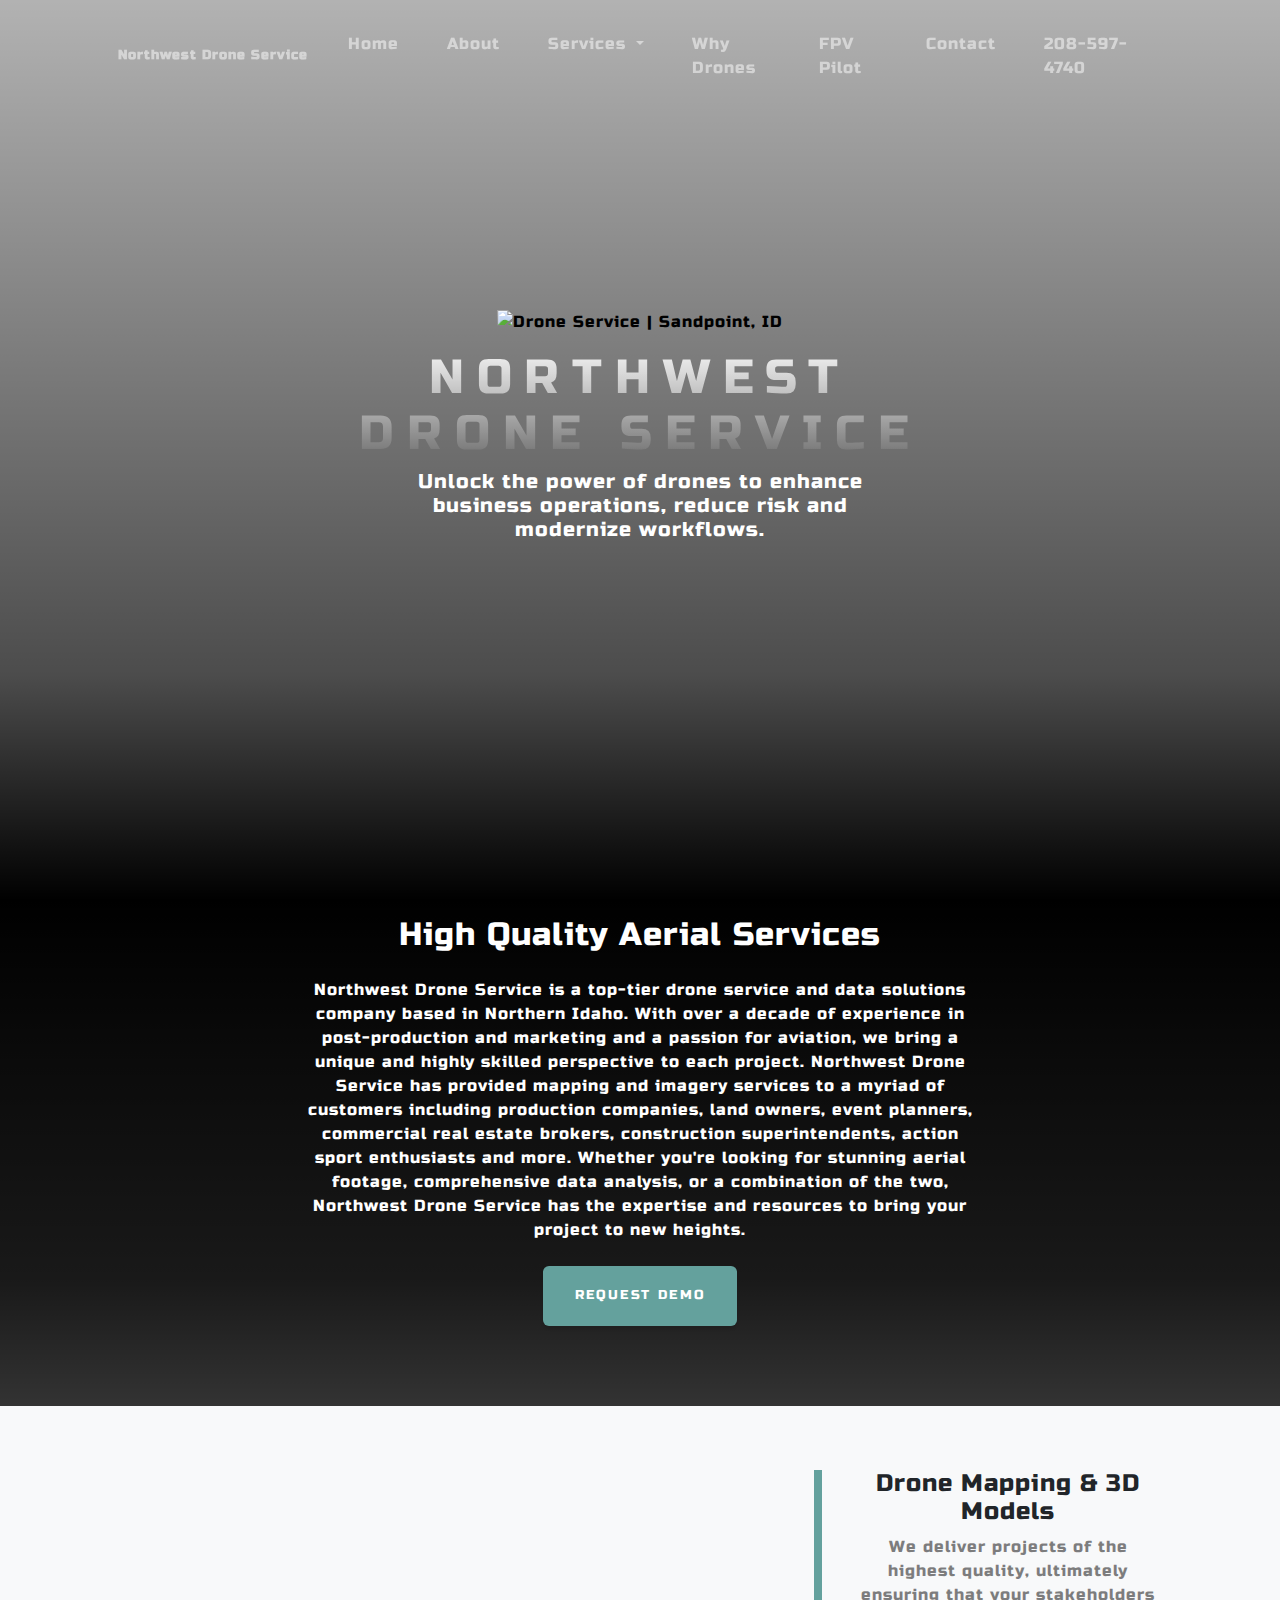
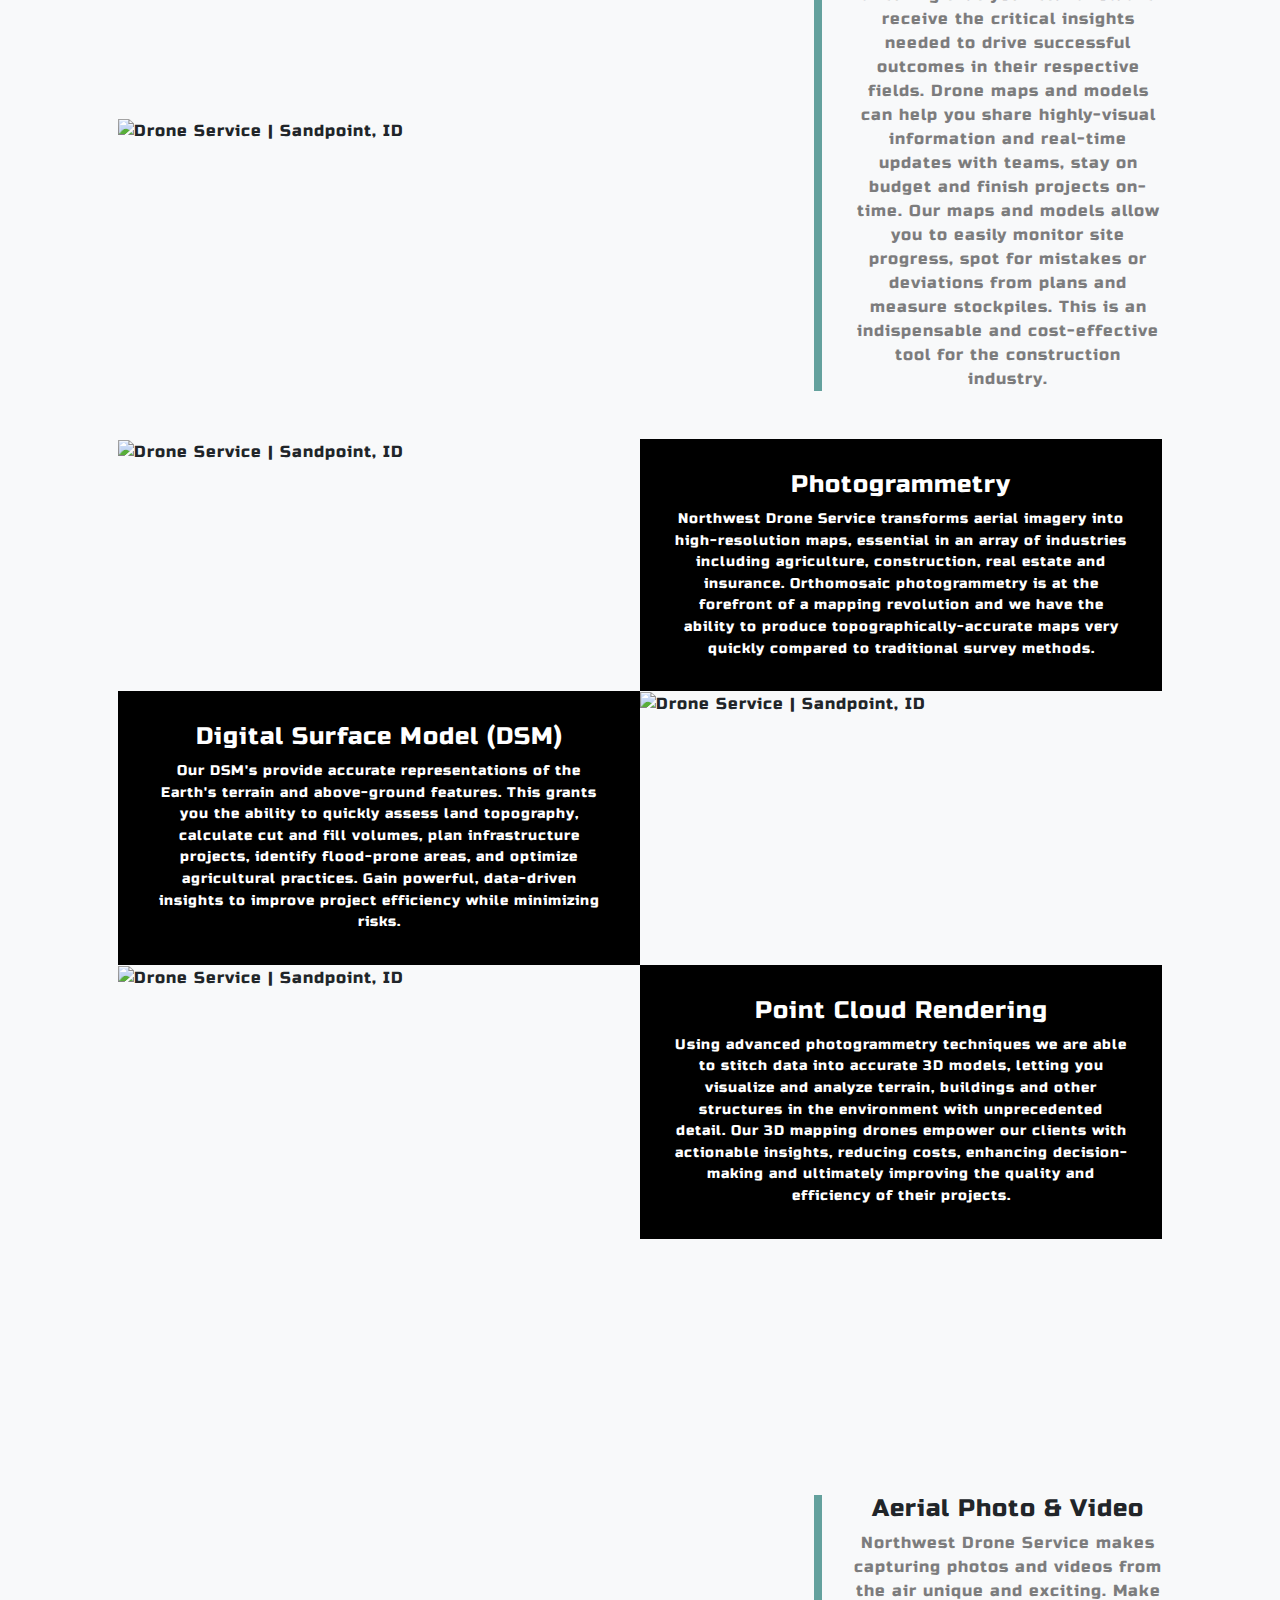
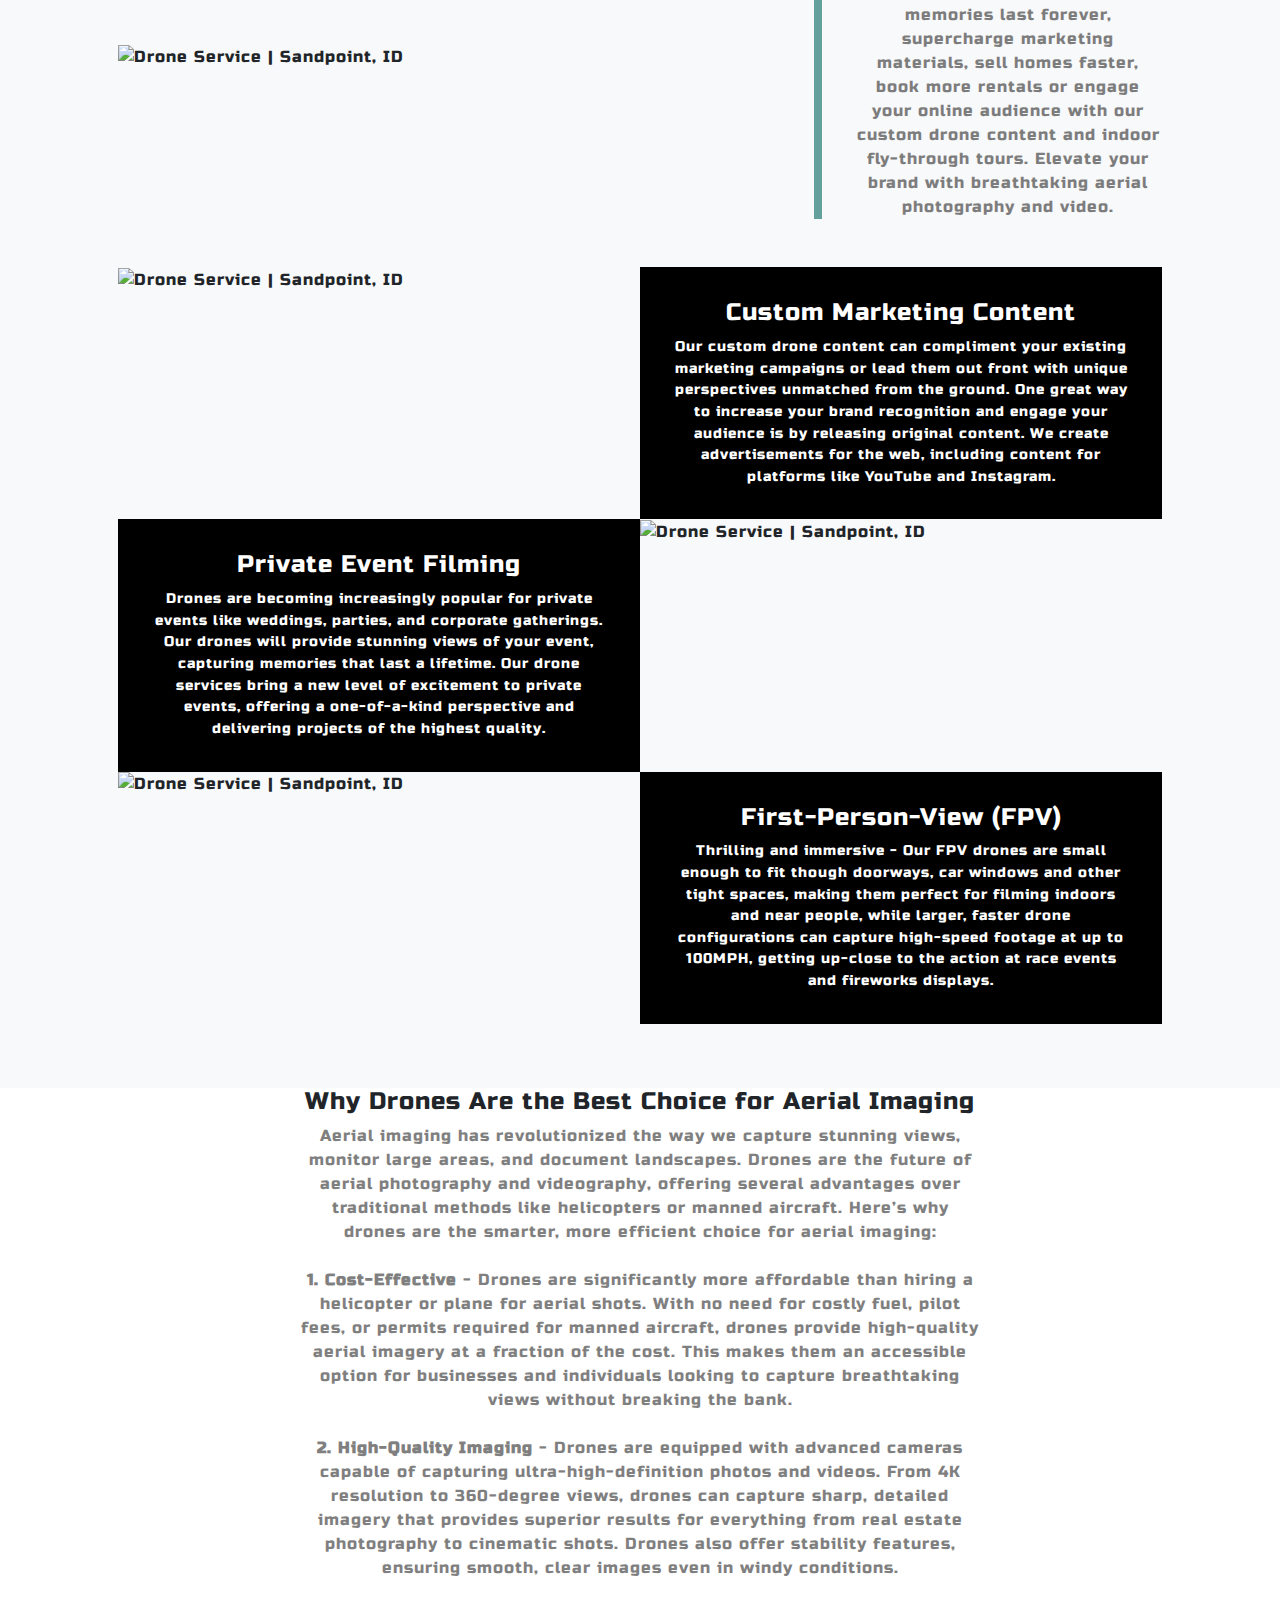
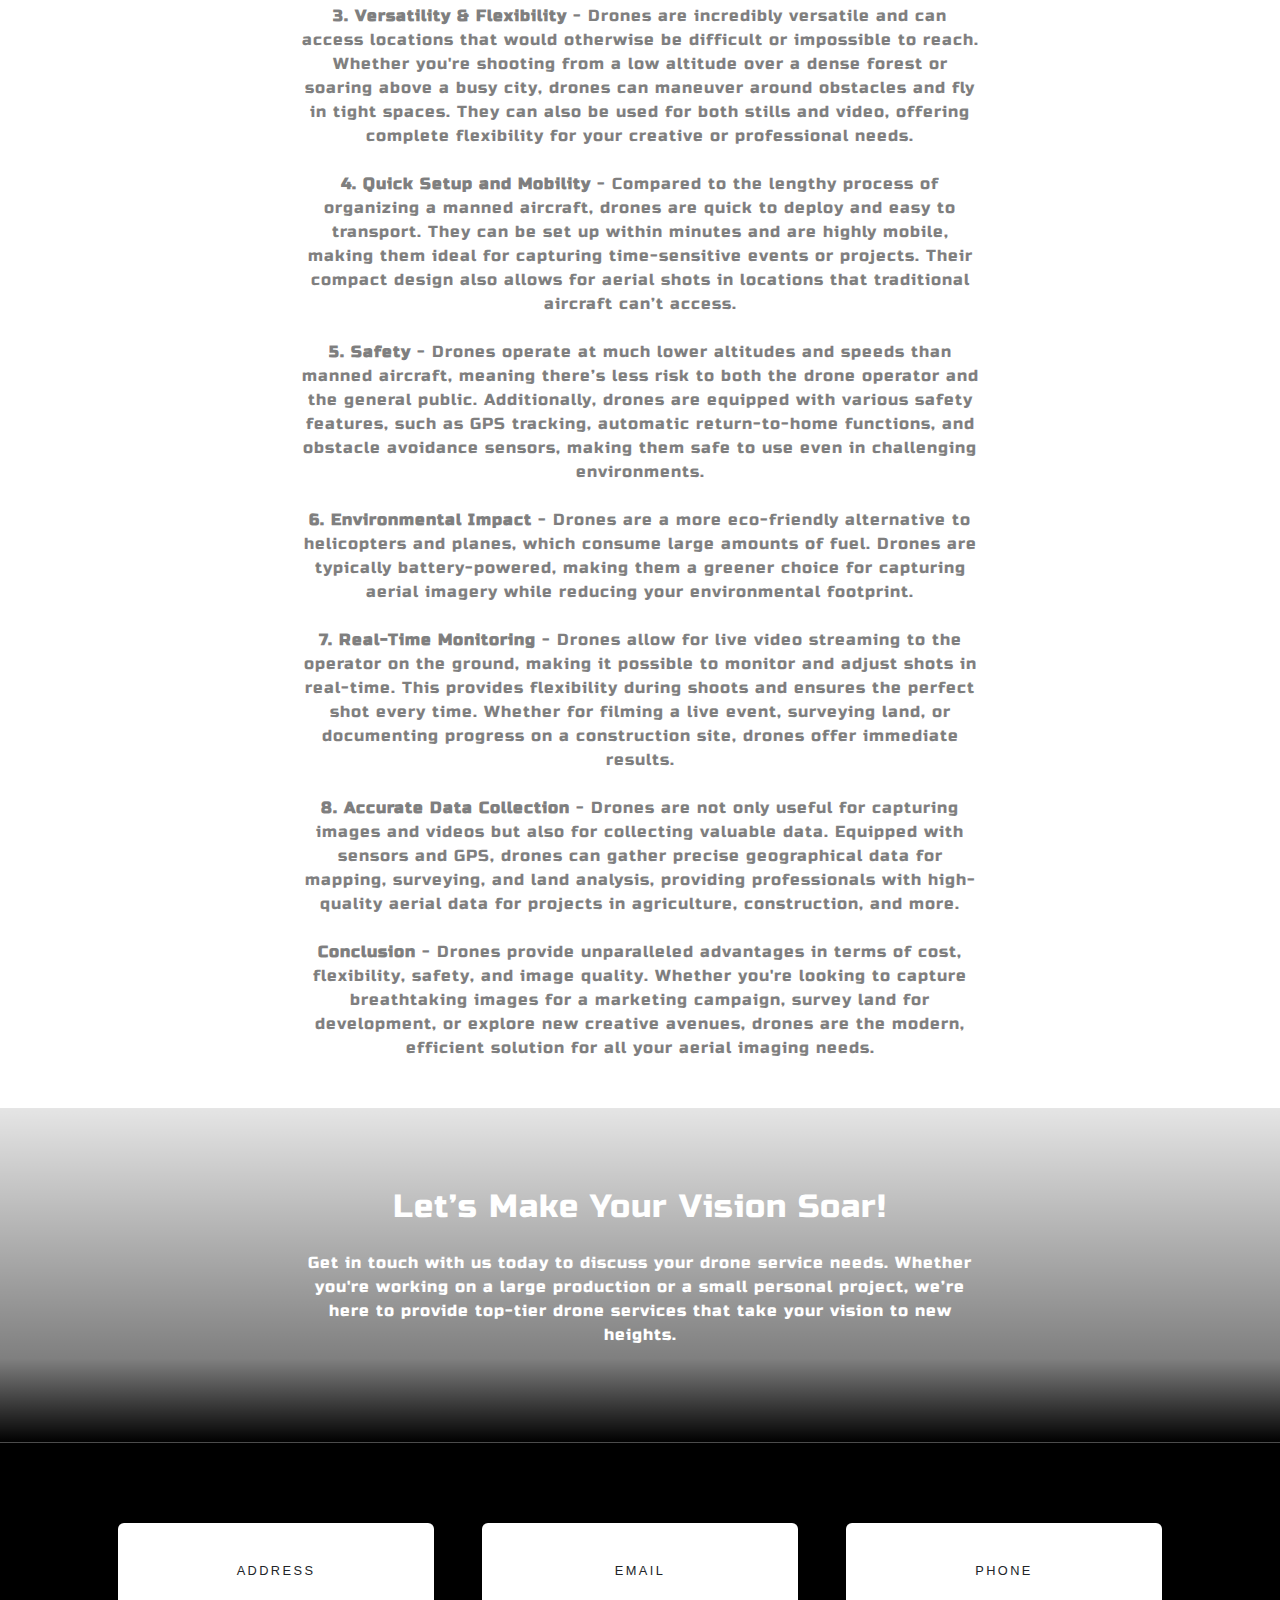
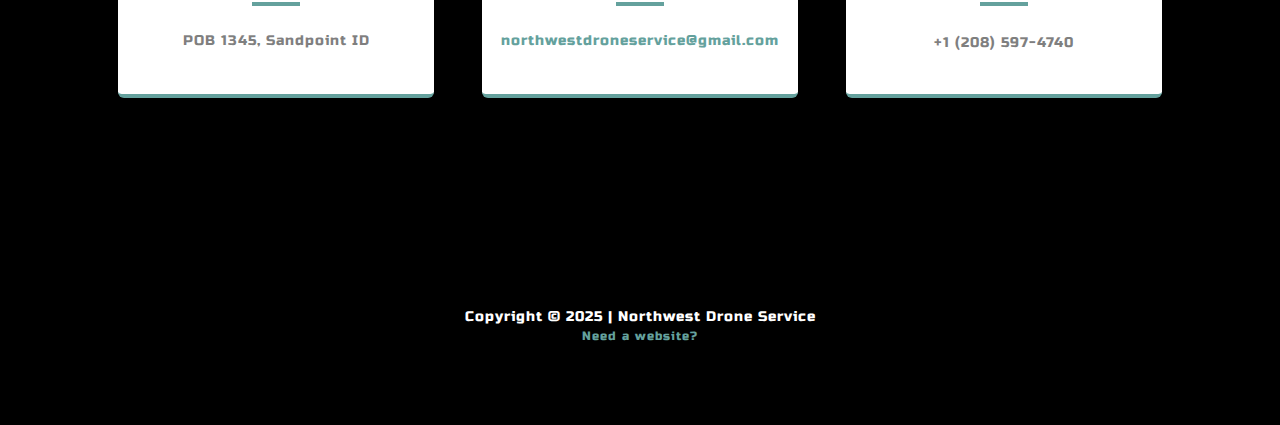
==== commit 3d7f1924: "Update index.html" ====
--- a/index.html
+++ b/index.html
@@ -63,7 +63,7 @@
                     "addressCountry": "US"
                 },
                 "url": "https//www.northwestdroneservice.com",
-                "logo": "https://www.northwestdroneservice.com/logo.png",
+                "logo": "https://www.northwestdroneservice.com/logo.jpg",
                 "sameAs": [
                     <!-- "Insert LinkedIn Profile", -->
                     "https://www.facebook.com/NorthwestDroneService",
@@ -251,7 +251,7 @@
             <div class="container px-4 px-lg-5">
 
                 <!-- Service 05 -->
-                <div class="row gx-0 mb-4 mb-lg-5 align-items-center">
+<!--                 <div class="row gx-0 mb-4 mb-lg-5 align-items-center">
                     <div class="col-xl-8 col-lg-7"><img class="img-fluid mb-3 mb-lg-0" src="assets/img/drone-pilot-sandpoint-05.jpg" alt="Matterport 3D Tour | Sandpoint, ID" /></div>
                     <div class="col-xl-4 col-lg-5">
                         <div class="featured-text text-center text-lg-left">
@@ -261,9 +261,9 @@
                         </div>
                     </div>
                 </div>
-
+ -->
                 <!-- Service 06 -->
-                <div class="row gx-0 mb-5 mb-lg-0 justify-content-center">
+<!--                 <div class="row gx-0 mb-5 mb-lg-0 justify-content-center">
                     <div class="col-lg-6"><iframe src="https://www.google.com/maps/embed?pb=!4v1716312326248!6m8!1m7!1sCAoSLEFGMVFpcE5IZUN4cmNHelpQcDRnYWUzV2pjdDB5NGFlWEhnUW9wdVNzdVlN!2m2!1d32.138361376426!2d-80.759076704668!3f187.06275342446423!4f-8.727698414999963!5f0.7820865974627469" width="100%" height="450" style="border:0;" allowfullscreen="" loading="lazy" referrerpolicy="no-referrer-when-downgrade"></iframe></div>
                     <div class="col-lg-6">
                         <div class="bg-black text-center h-100 project">
@@ -275,10 +275,10 @@
                             </div>
                         </div>
                     </div>
-                </div>
+                </div> -->
 
                 <!-- Service 07 -->
-                <div class="row gx-0 mb-5 mb-lg-0 justify-content-center">
+<!--                 <div class="row gx-0 mb-5 mb-lg-0 justify-content-center">
                     <div class="col-lg-6"><img class="img-fluid" src="assets/img/drone-pilot-sandpoint-07.jpg" alt="Matterport 3D Tour | Sandpoint, ID" /></div>
                     <div class="col-lg-6 order-lg-first">
                         <div class="bg-black text-center h-100 project">
@@ -290,10 +290,10 @@
                             </div>
                         </div>
                     </div>
-                </div>
+                </div> -->
 
                 <!-- Service 08 -->
-                <div class="row gx-0 mb-5 mb-lg-0 justify-content-center">
+<!--                 <div class="row gx-0 mb-5 mb-lg-0 justify-content-center">
                     <div class="col-lg-6"><img class="img-fluid" src="assets/img/drone-pilot-sandpoint-08.jpg" alt="Matterport 3D Tour | Sandpoint, ID " /></div>
                     <div class="col-lg-6">
                         <div class="bg-black text-center h-100 project">
@@ -305,7 +305,7 @@
                             </div>
                         </div>
                     </div>
-                </div>
+                </div> -->
             
             </div>
         </section>
--- a/css/styles.css
+++ b/css/styles.css
@@ -11412,3 +11412,33 @@
   font-size: 0.9rem;
 }
 
+
+
+/* REAL ESTATE PACKAGES */
+
+.package-card {
+  border: 1px solid #ddd;
+  border-radius: 8px;
+  padding: 20px;
+  text-align: center;
+  margin-bottom: 20px;
+  background-color: white;
+}
+.price-range {
+  font-size: 1.5rem;
+  font-weight: bold;
+  color: #007bff;
+}
+.package-title {
+  font-size: 1.25rem;
+  margin-bottom: 15px;
+}
+.btn-package {
+  background-color: #007bff;
+  color: white;
+  border-radius: 5px;
+  text-transform: uppercase;
+}
+.btn-package:hover {
+  background-color: #0056b3;
+}